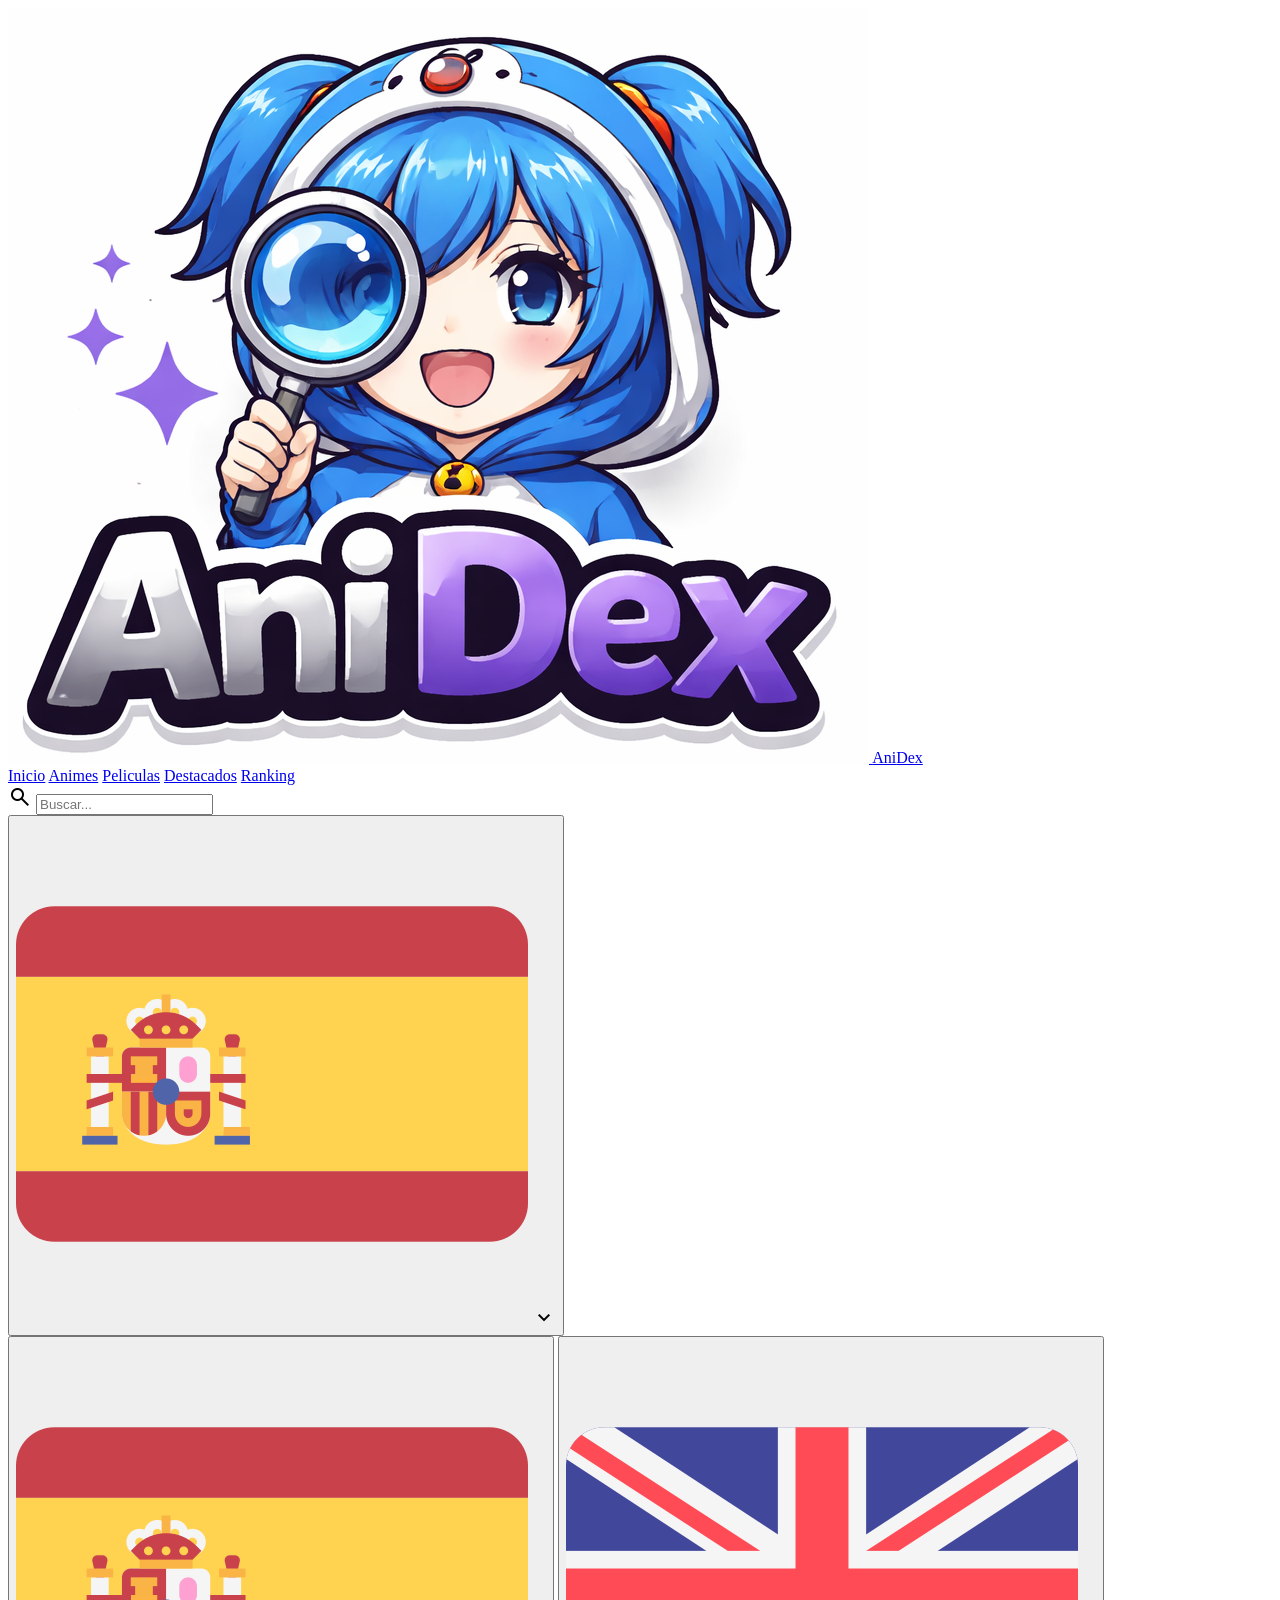
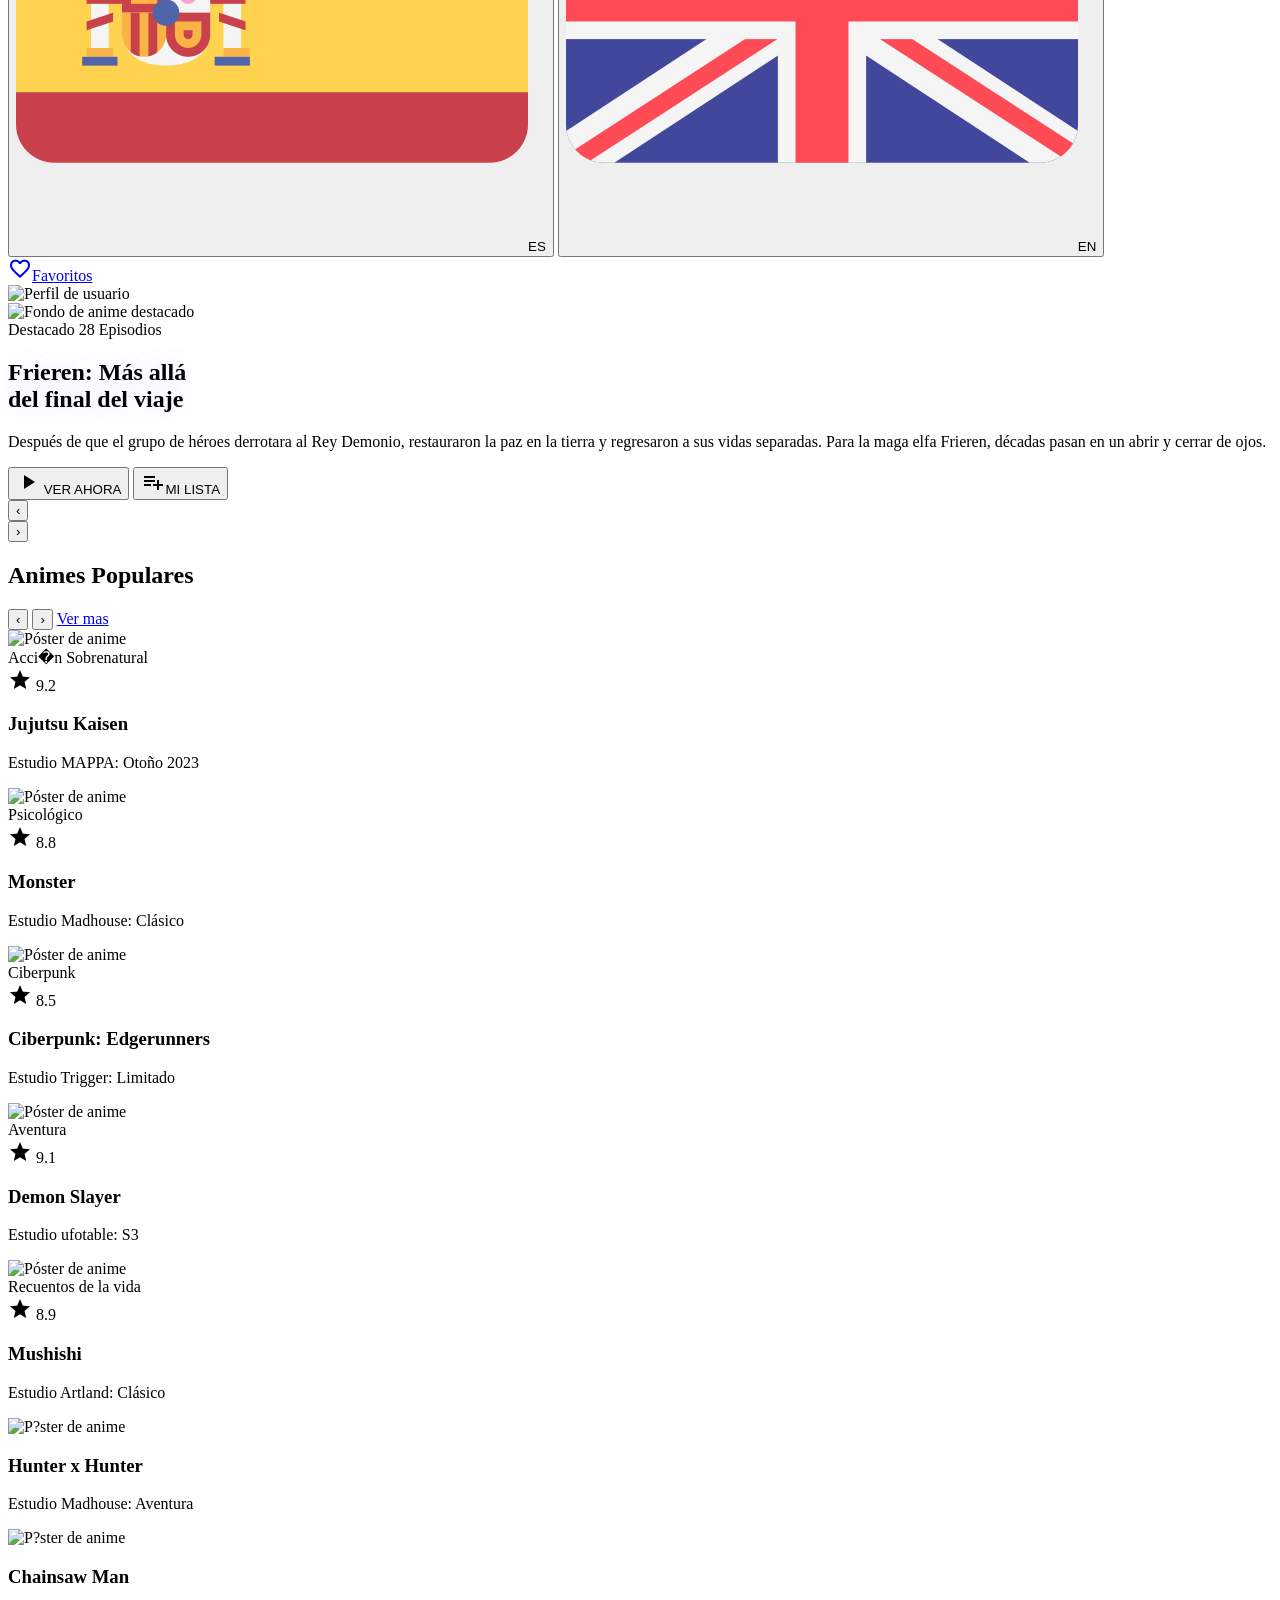
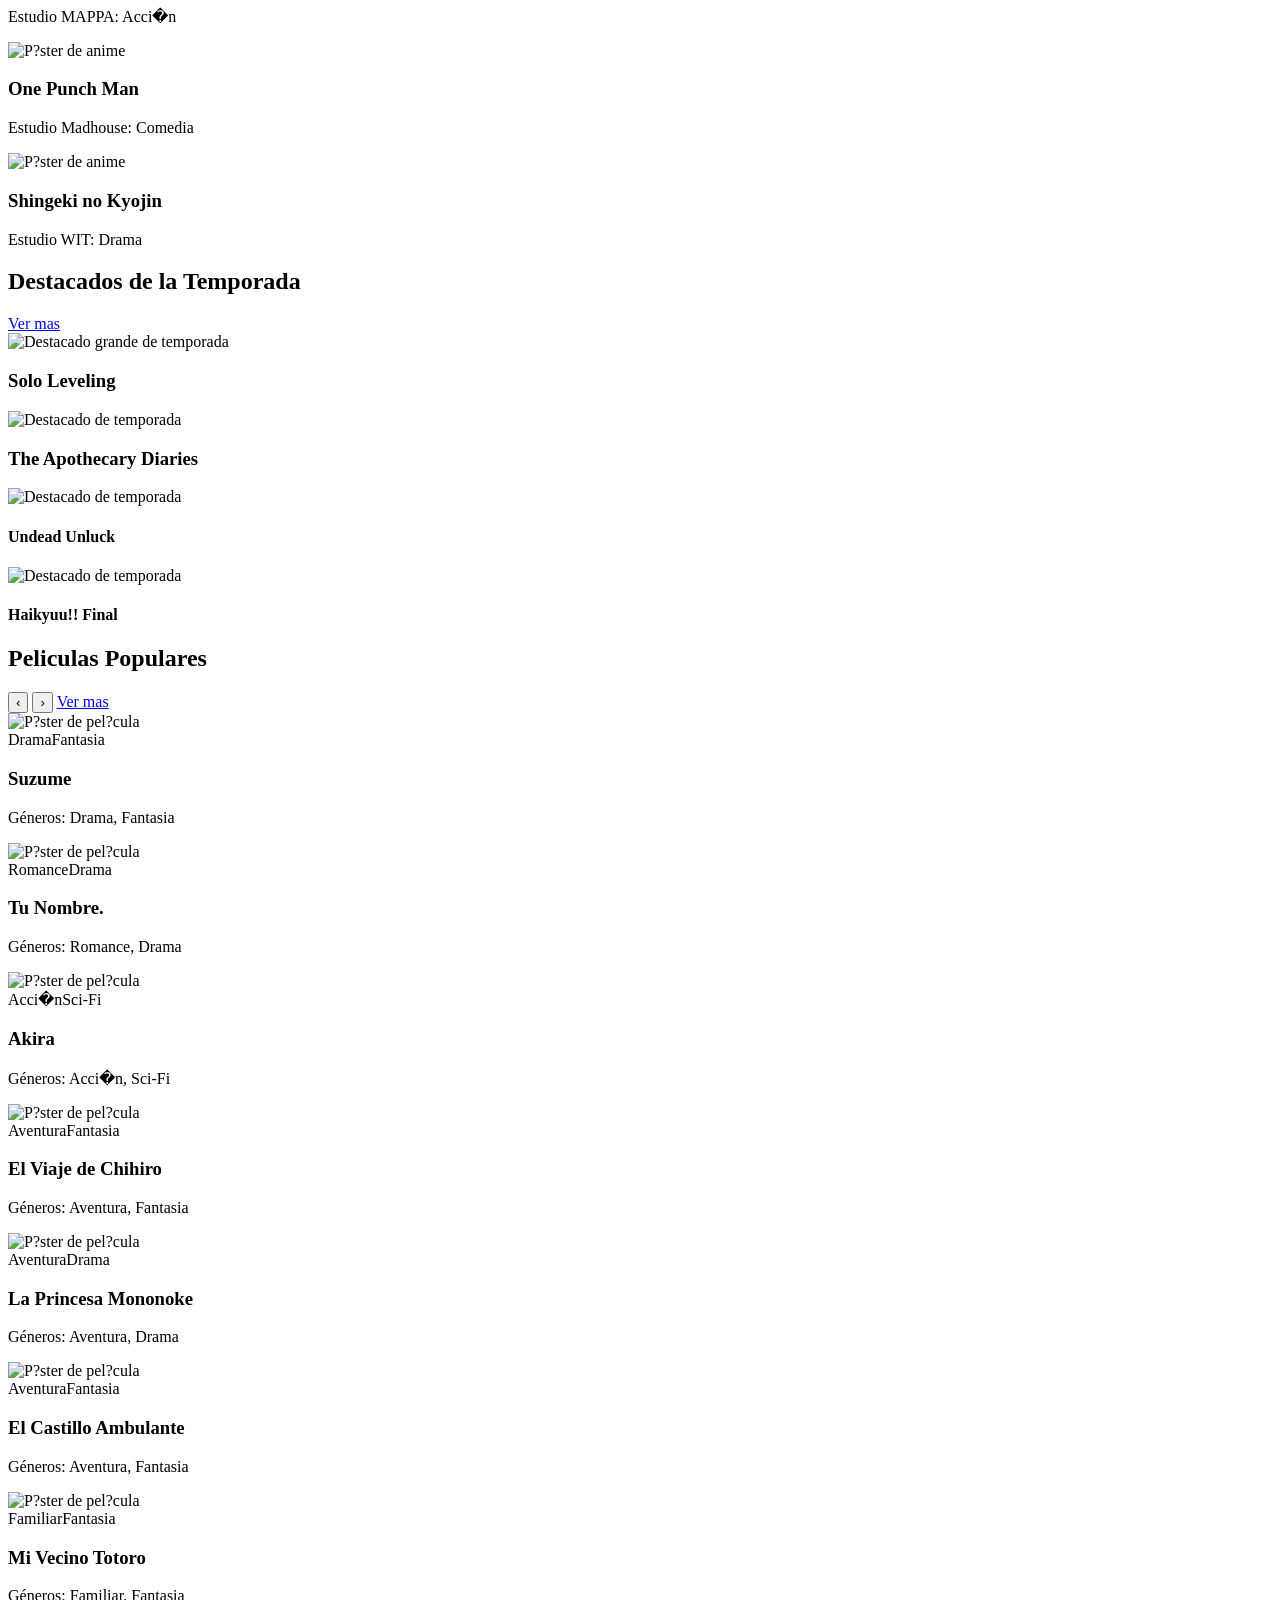
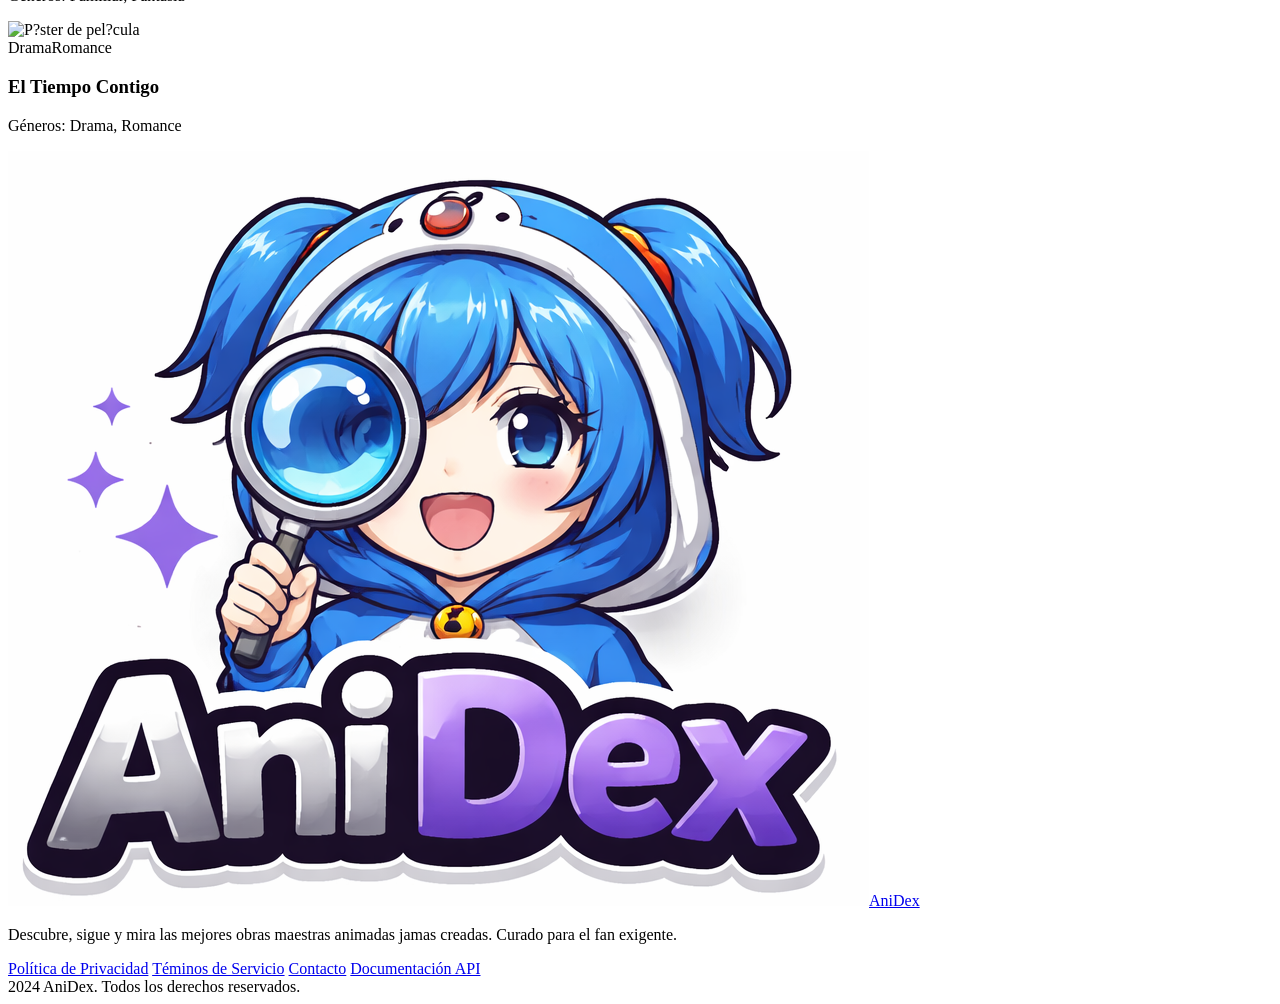
==== CatálogoAnime/index.html @ 368aed71 "Arreglo de palabras y efecto en destacados" ====
<!DOCTYPE html>

<html class="dark" lang="es"><head>
<script data-ui-preload>document.documentElement.classList.add("preload-ui");</script>
<style>
  .preload-ui body { opacity: 0; }
</style>
<meta charset="UTF-8">
<meta content="width=device-width, initial-scale=1.0" name="viewport"/>
<title>AniDex - Inicio</title>
<script src="https://cdn.tailwindcss.com?plugins=forms,container-queries"></script>
<link href="https://fonts.googleapis.com/css2?family=Manrope:wght@400;700;800&amp;family=Inter:wght@400;500;600&amp;display=swap" rel="stylesheet"/>
<link href="https://fonts.googleapis.com/css2?family=Material+Symbols+Outlined:wght,FILL@100..700,0..1&amp;display=swap" rel="stylesheet"/>
<link href="https://fonts.googleapis.com/css2?family=Material+Symbols+Outlined:wght,FILL@100..700,0..1&amp;display=swap" rel="stylesheet"/>
<script id="tailwind-config">
      tailwind.config = {
        darkMode: "class",
        theme: {
          extend: {
            colors: {
              "primary-dim": "#c0adff",
              "primary-fixed-dim": "#dacdff",
              "background": "#0e0e0e",
              "on-background": "#e7e5e4",
              "surface-bright": "#2c2c2c",
              "on-surface-variant": "#acabaa",
              "tertiary-dim": "#cecfef",
              "on-tertiary-container": "#4c4e68",
              "on-secondary-fixed-variant": "#5d5b5f",
              "on-tertiary-fixed-variant": "#565873",
              "inverse-surface": "#fcf8f8",
              "error-container": "#7f2737",
              "on-primary": "#4800bf",
              "on-secondary-fixed": "#403e42",
              "on-error-container": "#ff97a3",
              "surface-container-highest": "#252626",
              "on-surface": "#e7e5e4",
              "outline": "#767575",
              "on-error": "#490013",
              "tertiary-fixed": "#ddddfe",
              "surface-container-lowest": "#000000",
              "surface-tint": "#cdbdff",
              "surface": "#0e0e0e",
              "tertiary-container": "#ddddfe",
              "surface-variant": "#252626",
              "inverse-on-surface": "#565554",
              "inverse-primary": "#6834eb",
              "surface-container-high": "#1f2020",
              "primary-container": "#4f00d0",
              "primary": "#cdbdff",
              "secondary-fixed": "#e6e1e6",
              "on-primary-fixed-variant": "#652fe7",
              "outline-variant": "#484848",
              "on-secondary-container": "#c2bec3",
              "on-tertiary-fixed": "#3a3c55",
              "secondary-dim": "#a09da1",
              "secondary-container": "#3c3b3e",
              "error": "#ec7c8a",
              "on-primary-container": "#d6c9ff",
              "tertiary": "#edecff",
              "surface-container-low": "#131313",
              "surface-container": "#191a1a",
              "secondary-fixed-dim": "#d8d3d8",
              "surface-dim": "#0e0e0e",
              "on-tertiary": "#555671",
              "on-secondary": "#211f23",
              "tertiary-fixed-dim": "#cecfef",
              "error-dim": "#b95463",
              "secondary": "#a09da1",
              "primary-fixed": "#e8deff",
              "on-primary-fixed": "#4700bd"
            },
            fontFamily: {
              "headline": ["Manrope"],
              "body": ["Inter"],
              "label": ["Inter"]
            },
            borderRadius: {"DEFAULT": "1rem", "lg": "2rem", "xl": "3rem", "full": "9999px"},
          },
        },
      }
    </script>
<style>
        .material-symbols-outlined {
            font-variation-settings: 'FILL' 0, 'wght' 400, 'GRAD' 0, 'opsz' 24;
        }
        .no-scrollbar::-webkit-scrollbar {
            display: none;
        }
        .no-scrollbar { -ms-overflow-style: none; scrollbar-width: none; }
        
        .hero-mask {
            mask-image: linear-gradient(to bottom, black 60%, transparent 100%);
        }
        .text-shadow-glow {
            text-shadow: 0 0 20px rgba(205, 189, 255, 0.4);
        }
    </style>
  <link rel="icon" href="img/icon.png" />

<body class="bg-surface text-on-surface font-body selection:bg-primary-container selection:text-on-primary-container">
<!-- TopNavBar -->
<nav class="fixed top-0 w-full z-50 bg-neutral-950/70 backdrop-blur-xl shadow-[0px_20px_40px_rgba(0,0,0,0.4)] transition-all duration-300">
  <div class="flex items-center justify-between px-8 h-20 w-full max-w-screen-2xl mx-auto font-['Manrope'] antialiased">
    <a class="text-2xl font-bold tracking-tighter text-neutral-100 flex items-center gap-2" href="index.html">
      <img src="img/icon.png" alt="AniDex" class="h-7 w-7 rounded-full transition-transform duration-200 active:scale-110" />
      <span class="text-neutral-100">Ani<span class="text-violet-400">Dex</span></span>
    </a>

    <div class="hidden md:flex items-center gap-8" id="main-menu"></div>
    <script>
      const menuItems = [
        { name: "Inicio", href: "index.html" },
        { name: "Animes", href: "series.html" },
        { name: "Peliculas", href: "catalogo.html" },
        { name: "Destacados", href: "destacados.html" },
        { name: "Ranking", href: "ranking.html" }
      ];

      const currentPage = window.location.pathname.split("/").pop();
      const menuEl = document.getElementById("main-menu");

      if (menuEl) {
        menuEl.innerHTML = menuItems.map(item => {
          const isActive = item.href === currentPage;
          const base = "transition-colors";
          const active = "text-violet-400 font-bold border-b-2 border-violet-500 pb-1";
          const inactive = "text-neutral-400 hover:text-neutral-100";
          return `
            <a href="${item.href}" class="${isActive ? active : inactive + ' ' + base}">${item.name}</a>
          `;
        }).join("");
      }
    </script>

    <div class="flex items-center gap-6">
      <div class="hidden lg:flex items-center bg-surface-container-high rounded-full px-4 py-2 w-48 group focus-within:ring-1 focus-within:ring-primary/30 transition-all">
        <span class="material-symbols-outlined text-violet-400 text-sm">search</span>
        <input class="bg-transparent border-none focus:ring-0 text-sm w-full placeholder:text-on-surface-variant/50" placeholder="Buscar..." type="text"/>
      </div>
      <div class="relative">
        <button class="flex items-center gap-2 rounded-full bg-surface-container-high px-3 py-2 text-xs font-semibold text-on-surface-variant hover:text-on-surface transition-colors" type="button" aria-haspopup="menu" aria-expanded="false" data-lang-toggle>
          <img src="img/espana.png" alt="ES" class="w-4 h-4" />
          <span class="material-symbols-outlined text-[16px]">expand_more</span>
        </button>
        <div class="absolute left-0 mt-2 hidden min-w-[145px] -translate-x-[5px] rounded-md bg-zinc-800 p-2 shadow-elevated border border-white/5" role="menu" data-lang-menu>
  <button class="flex w-full items-center gap-2 rounded-md px-3 py-2 text-xs font-semibold text-zinc-200 hover:bg-zinc-700 hover:text-white" type="button" data-lang="es" role="menuitem">
    <img src="img/espana.png" alt="ES" class="w-4 h-4" /><span class="uppercase tracking-widest">ES</span>
  </button>
  <button class="flex w-full items-center gap-2 rounded-md px-3 py-2 text-xs font-semibold text-zinc-200 hover:bg-zinc-700 hover:text-white" type="button" data-lang="en" role="menuitem">
    <img src="img/reino-unido.png" alt="EN" class="w-4 h-4" /><span class="uppercase tracking-widest">EN</span>
  </button>
</div>
      </div>

<div class="flex items-center gap-4">
        <a class="relative group hover:bg-neutral-800/50 rounded-full p-2 transition-all duration-300 scale-95 active:scale-90 flex items-center justify-center" href="user.html"><span class="material-symbols-outlined text-neutral-400 group-hover:text-violet-500 transition-colors">favorite</span><span class="pointer-events-none absolute left-1/2 top-full mt-2 -translate-x-1/2 rounded-full bg-surface-container-high px-3 py-1 text-[10px] font-semibold uppercase tracking-widest text-on-surface opacity-0 transition-opacity duration-200 group-hover:opacity-100">Favoritos</span></a>
        <div class="w-10 h-10 rounded-full overflow-hidden border-2 border-violet-500/30 hover:border-violet-500 transition-colors cursor-pointer" onclick="window.location.href='user.html'">
          <img alt="Perfil de usuario" class="w-full h-full object-cover" data-alt="Primer plano de un avatar minimalista moderno" src="https://upload.wikimedia.org/wikipedia/en/b/bd/Doraemon_character.png"/>
        </div>
      </div>
    </div>
  </div>
</nav>
<main class="relative min-h-screen">
<!-- Hero Section -->
<section class="relative w-full h-[921px] flex items-end overflow-hidden">
<div class="absolute inset-0 z-0">
<img id="hero-image" alt="Fondo de anime destacado" class="w-full h-full object-cover hero-m?sk scale-105" data-alt="Escena cinematográfica de alta calidad con iluminación etérea y tonos púrpura" src="https://lh3.googleusercontent.com/aida-public/[base64]"/>
<div class="absolute inset-0 bg-gradient-to-t from-background via-background/40 to-transparent"></div>
<div class="absolute inset-0 bg-gradient-to-r from-background via-transparent to-transparent"></div>
</div>
<div class="relative z-10 px-8 md:px-16 pb-24 max-w-4xl">
<div class="flex items-center gap-2 mb-4">
<span class="bg-primary/20 text-primary px-3 py-1 rounded-full text-xs font-bold tracking-widest uppercase">Destacado</span>
<span id="hero-meta" class="text-on-surface-variant text-sm font-medium"> 28 Episodios</span>
</div>
<h1 id="hero-title" class="text-6xl md:text-8xl font-extrabold font-headline tracking-tighter mb-6 leading-[0.9] text-shadow-glow">
                    Frieren: Más allá <br/><span class="text-primary-dim">del final del viaje</span>
</h1>
<p id="hero-description" class="text-lg md:text-xl text-on-surface-variant max-w-2xl mb-10 leading-relaxed font-body">
                    Después de que el grupo de héroes derrotara al Rey Demonio, restauraron la paz en la tierra y regresaron a sus vidas separadas. Para la maga elfa Frieren, décadas pasan en un abrir y cerrar de ojos.
                </p>
<div class="flex flex-wrap gap-4">
<button id="hero-watch" class="bg-gradient-to-br from-primary to-primary-container px-8 py-4 rounded-full text-on-primary font-bold tracking-tight hover:scale-105 active:scale-95 transition-all flex items-center gap-2 shadow-lg shadow-primary-container/20"><span class="material-symbols-outlined" style="font-variation-settings: 'FILL' 1;">play_arrow</span> VER AHORA</button>
<button id="hero-my-list" data-add-my-list data-dynamic-title="0" class="bg-surface-container-high/60 backdrop-blur-md px-8 py-4 rounded-full text-on-surface font-bold border border-outline-variant/20 hover:bg-surface-container-high transition-all flex items-center gap-2"><span class="material-symbols-outlined">playlist_add</span><span data-add-label>MI LISTA</span></button>
</div>
<div class="mt-8 flex items-center gap-3">
  <button id="hero-prev" class="rounded-full bg-surface-container-high/70 px-4 py-2 text-xs font-bold hover:bg-surface-container-high transition-colors" type="button">‹</button>
  <div id="hero-dots" class="flex items-center gap-2"></div>
  <button id="hero-next" class="rounded-full bg-surface-container-high/70 px-4 py-2 text-xs font-bold hover:bg-surface-container-high transition-colors" type="button">›</button>
</div>
</div>
</section>
<!-- Category Sections -->
<div class="space-y-20 pb-20 -mt-10 relative z-20">
<!-- Trending Now -->
<section class="pl-8 md:pl-16">
<div class="flex items-end justify-between pr-8 mb-8">
<div>
<h2 class="text-3xl font-bold font-headline tracking-tight">Animes Populares</h2>
<div class="h-1 w-12 bg-primary mt-2 rounded-full"></div>
</div>
<div class="flex items-center gap-4">
<button id="trending-prev" class="rounded-full bg-surface-container-high/70 px-3 py-2 text-lg font-bold text-violet-400 hover:text-violet-300 hover:bg-surface-container-high transition-colors" type="button" aria-label="Anterior">&lsaquo;</button>
<button id="trending-next" class="rounded-full bg-surface-container-high/70 px-3 py-2 text-lg font-bold text-violet-400 hover:text-violet-300 hover:bg-surface-container-high transition-colors" type="button" aria-label="Siguiente">&rsaquo;</button>
<a class="text-on-surface-variant hover:text-primary transition-colors text-sm font-medium flex items-center gap-1" href="series.html">Ver mas</a>
</div>
</div>
<div id="trending-row" class="flex gap-6 overflow-x-auto no-scrollbar pb-8 pr-8 scroll-smooth">
<!-- Anime Card -->
<div class="flex-none w-64 group cursor-pointer" onclick="window.location.href='detail.html'">
<div class="relative aspect-[2/3] rounded-lg overflow-hidden bg-surface-container-high mb-4 transition-all duration-500 ease-[cubic-bezier(0.2,0,0,1)] group-hover:scale-[1.04] shadow-xl group-hover:shadow-primary-container/10">
<img alt="Póster de anime" class="w-full h-full object-cover" data-alt="Arte de personaje anime estilizado con colores vibrantes" src="https://lh3.googleusercontent.com/aida-public/[base64]"/>
<div class="absolute inset-0 bg-primary-container/40 opacity-0 group-hover:opacity-100 transition-opacity duration-300 flex flex-col justify-end p-4">
<div class="flex flex-wrap gap-1 mb-2">
<span class="text-[10px] bg-background/80 px-2 py-0.5 rounded-full">Acci�n</span>
<span class="text-[10px] bg-background/80 px-2 py-0.5 rounded-full">Sobrenatural</span>
</div>
</div>
<div class="absolute top-3 right-3 bg-surface-container-lowest/80 backdrop-blur px-2 py-1 rounded text-xs font-bold text-primary flex items-center gap-1">
<span class="material-symbols-outlined text-[10px]" style="font-variation-settings: 'FILL' 1;">star</span> 9.2
                            </div>
</div>
<h3 class="font-bold text-on-surface group-hover:text-primary transition-colors truncate">Jujutsu Kaisen</h3>
<p class="text-xs text-on-surface-variant">Estudio MAPPA: Otoño 2023</p>
</div>
<div class="flex-none w-64 group cursor-pointer" onclick="window.location.href='detail.html'">
<div class="relative aspect-[2/3] rounded-lg overflow-hidden bg-surface-container-high mb-4 transition-all duration-500 ease-[cubic-bezier(0.2,0,0,1)] group-hover:scale-[1.04] shadow-xl">
<img alt="Póster de anime" class="w-full h-full object-cover" data-alt="Ilustración dinámica de personaje anime con líneas definidas" src="https://lh3.googleusercontent.com/aida-public/[base64]"/>
<div class="absolute inset-0 bg-primary-container/40 opacity-0 group-hover:opacity-100 transition-opacity duration-300 flex flex-col justify-end p-4">
<div class="flex flex-wrap gap-1 mb-2">
<span class="text-[10px] bg-background/80 px-2 py-0.5 rounded-full">Psicológico</span>
</div>
</div>
<div class="absolute top-3 right-3 bg-surface-container-lowest/80 backdrop-blur px-2 py-1 rounded text-xs font-bold text-primary flex items-center gap-1">
<span class="material-symbols-outlined text-[10px]" style="font-variation-settings: 'FILL' 1;">star</span> 8.8
                            </div>
</div>
<h3 class="font-bold text-on-surface group-hover:text-primary transition-colors truncate">Monster</h3>
<p class="text-xs text-on-surface-variant">Estudio Madhouse: Clásico</p>
</div>
<div class="flex-none w-64 group cursor-pointer" onclick="window.location.href='detail.html'">
<div class="relative aspect-[2/3] rounded-lg overflow-hidden bg-surface-container-high mb-4 transition-all duration-500 ease-[cubic-bezier(0.2,0,0,1)] group-hover:scale-[1.04] shadow-xl">
<img alt="Póster de anime" class="w-full h-full object-cover" data-alt="Ciudad anime detallada de noche con luces de neón" src="https://lh3.googleusercontent.com/aida-public/[base64]"/>
<div class="absolute inset-0 bg-primary-container/40 opacity-0 group-hover:opacity-100 transition-opacity duration-300 flex flex-col justify-end p-4">
<div class="flex flex-wrap gap-1 mb-2">
<span class="text-[10px] bg-background/80 px-2 py-0.5 rounded-full">Ciberpunk</span>
</div>
</div>
<div class="absolute top-3 right-3 bg-surface-container-lowest/80 backdrop-blur px-2 py-1 rounded text-xs font-bold text-primary flex items-center gap-1">
<span class="material-symbols-outlined text-[10px]" style="font-variation-settings: 'FILL' 1;">star</span> 8.5
                            </div>
</div>
<h3 class="font-bold text-on-surface group-hover:text-primary transition-colors truncate">Ciberpunk: Edgerunners</h3>
<p class="text-xs text-on-surface-variant">Estudio Trigger: Limitado</p>
</div>
<div class="flex-none w-64 group cursor-pointer" onclick="window.location.href='detail.html'">
<div class="relative aspect-[2/3] rounded-lg overflow-hidden bg-surface-container-high mb-4 transition-all duration-500 ease-[cubic-bezier(0.2,0,0,1)] group-hover:scale-[1.04] shadow-xl">
<img alt="Póster de anime" class="w-full h-full object-cover" data-alt="Silueta de espadachín anime contra una luna roja" src="https://lh3.googleusercontent.com/aida-public/[base64]"/>
<div class="absolute inset-0 bg-primary-container/40 opacity-0 group-hover:opacity-100 transition-opacity duration-300 flex flex-col justify-end p-4">
<div class="flex flex-wrap gap-1 mb-2">
<span class="text-[10px] bg-background/80 px-2 py-0.5 rounded-full">Aventura</span>
</div>
</div>
<div class="absolute top-3 right-3 bg-surface-container-lowest/80 backdrop-blur px-2 py-1 rounded text-xs font-bold text-primary flex items-center gap-1">
<span class="material-symbols-outlined text-[10px]" style="font-variation-settings: 'FILL' 1;">star</span> 9.1
                            </div>
</div>
<h3 class="font-bold text-on-surface group-hover:text-primary transition-colors truncate">Demon Slayer</h3>
<p class="text-xs text-on-surface-variant">Estudio ufotable: S3</p>
</div>
<div class="flex-none w-64 group cursor-pointer" onclick="window.location.href='detail.html'">
<div class="relative aspect-[2/3] rounded-lg overflow-hidden bg-surface-container-high mb-4 transition-all duration-500 ease-[cubic-bezier(0.2,0,0,1)] group-hover:scale-[1.04] shadow-xl">
<img alt="Póster de anime" class="w-full h-full object-cover" data-alt="Paisaje rural anime tranquilo con luz suave" src="https://lh3.googleusercontent.com/aida-public/[base64]"/>
<div class="absolute inset-0 bg-primary-container/40 opacity-0 group-hover:opacity-100 transition-opacity duration-300 flex flex-col justify-end p-4">
<div class="flex flex-wrap gap-1 mb-2">
<span class="text-[10px] bg-background/80 px-2 py-0.5 rounded-full">Recuentos de la vida</span>
</div>
</div>
<div class="absolute top-3 right-3 bg-surface-container-lowest/80 backdrop-blur px-2 py-1 rounded text-xs font-bold text-primary flex items-center gap-1">
<span class="material-symbols-outlined text-[10px]" style="font-variation-settings: 'FILL' 1;">star</span> 8.9
                            </div>
</div>
<h3 class="font-bold text-on-surface group-hover:text-primary transition-colors truncate">Mushishi</h3>
<p class="text-xs text-on-surface-variant">Estudio Artland: Clásico</p>
</div>

<div class="flex-none w-64 group cursor-pointer" onclick="window.location.href='detail.html'">
<div class="relative aspect-[2/3] rounded-lg overflow-hidden bg-surface-container-high mb-4 transition-all duration-500 ease-[cubic-bezier(0.2,0,0,1)] group-hover:scale-[1.04] shadow-xl">
<img alt="P?ster de anime" class="w-full h-full object-cover" src="https://cdn.myanimelist.net/images/anime/1171/109222l.jpg"/>
</div>
<h3 class="font-bold text-on-surface group-hover:text-primary transition-colors truncate">Hunter x Hunter</h3>
<p class="text-xs text-on-surface-variant">Estudio Madhouse: Aventura</p>
</div>
<div class="flex-none w-64 group cursor-pointer" onclick="window.location.href='detail.html'">
<div class="relative aspect-[2/3] rounded-lg overflow-hidden bg-surface-container-high mb-4 transition-all duration-500 ease-[cubic-bezier(0.2,0,0,1)] group-hover:scale-[1.04] shadow-xl">
<img alt="P?ster de anime" class="w-full h-full object-cover" src="https://cdn.myanimelist.net/images/anime/1935/127974l.jpg"/>
</div>
<h3 class="font-bold text-on-surface group-hover:text-primary transition-colors truncate">Chainsaw Man</h3>
<p class="text-xs text-on-surface-variant">Estudio MAPPA: Acci�n</p>
</div>
<div class="flex-none w-64 group cursor-pointer" onclick="window.location.href='detail.html'">
<div class="relative aspect-[2/3] rounded-lg overflow-hidden bg-surface-container-high mb-4 transition-all duration-500 ease-[cubic-bezier(0.2,0,0,1)] group-hover:scale-[1.04] shadow-xl">
<img alt="P?ster de anime" class="w-full h-full object-cover" src="https://cdn.myanimelist.net/images/anime/1208/94745l.jpg"/>
</div>
<h3 class="font-bold text-on-surface group-hover:text-primary transition-colors truncate">One Punch Man</h3>
<p class="text-xs text-on-surface-variant">Estudio Madhouse: Comedia</p>
</div>
<div class="flex-none w-64 group cursor-pointer" onclick="window.location.href='detail.html'">
<div class="relative aspect-[2/3] rounded-lg overflow-hidden bg-surface-container-high mb-4 transition-all duration-500 ease-[cubic-bezier(0.2,0,0,1)] group-hover:scale-[1.04] shadow-xl">
<img alt="P?ster de anime" class="w-full h-full object-cover" src="https://cdn.myanimelist.net/images/anime/10/47347l.jpg"/>
</div>
<h3 class="font-bold text-on-surface group-hover:text-primary transition-colors truncate">Shingeki no Kyojin</h3>
<p class="text-xs text-on-surface-variant">Estudio WIT: Drama</p>
</div>
</div>
</section>
<!-- Seasonal Spotlight (Asymmetric Bento Grid) -->
<section class="px-8 md:px-16">
<div class="mb-8 flex items-end justify-between">
<div>
<h2 class="text-3xl font-bold font-headline tracking-tight">Destacados de la Temporada</h2>
<div class="h-1 w-12 bg-primary mt-2 rounded-full"></div>
</div>
<a class="text-on-surface-variant hover:text-primary transition-colors text-sm font-medium flex items-center gap-1" href="destacados.html">Ver mas</a>
</div>
<div class="grid grid-cols-1 md:grid-cols-4 grid-rows-2 gap-6 h-[600px]">
<div class="md:col-span-2 md:row-span-2 relative rounded-lg overflow-hidden group cursor-pointer bg-surface-container-low border border-outline-variant/10" onclick="window.location.href='detail.html'">
<img alt="Destacado grande de temporada" class="w-full h-full object-cover transition-transform duration-700 group-hover:scale-110" data-alt="Escena dramática de batalla anime con efectos de energía brillante" src="https://lh3.googleusercontent.com/aida-public/[base64]"/>
<div class="absolute inset-0 bg-gradient-to-t from-background via-transparent to-transparent opacity-90"></div>
<div class="absolute inset-0 bg-primary-container/0 group-hover:bg-primary-container/20 transition-colors"></div>
<div class="absolute bottom-0 left-0 p-8">
<h3 class="text-4xl font-extrabold font-headline mb-4">Solo Leveling</h3>
</div>
</div>
<div class="md:col-span-2 relative rounded-lg overflow-hidden group cursor-pointer bg-surface-container-low border border-outline-variant/10" onclick="window.location.href='detail.html'">
<img alt="Destacado de temporada" class="w-full h-full object-cover transition-transform duration-700 group-hover:scale-110" data-alt="Primer plano del rostro expresivo de un personaje anime" src="https://lh3.googleusercontent.com/aida-public/[base64]"/>
<div class="absolute inset-0 bg-black/40 group-hover:bg-primary-container/20 transition-colors"></div>
<div class="absolute inset-0 flex items-center justify-center">
<h3 class="text-2xl font-bold text-center px-4">The Apothecary Diaries</h3>
</div>
</div>
<div class="relative rounded-lg overflow-hidden group cursor-pointer bg-surface-container-low border border-outline-variant/10" onclick="window.location.href='detail.html'">
<img alt="Destacado de temporada" class="w-full h-full object-cover transition-transform duration-700 group-hover:scale-110" data-alt="Bosque anime sereno con plantas místicas luminosas" src="https://lh3.googleusercontent.com/aida-public/[base64]"/>
<div class="absolute inset-0 bg-black/40 group-hover:bg-primary-container/20 transition-colors flex flex-col justify-end p-4">
<h4 class="font-bold text-sm">Undead Unluck</h4>
</div>
</div>
<div class="relative rounded-lg overflow-hidden group cursor-pointer bg-surface-container-low border border-outline-variant/10" onclick="window.location.href='detail.html'">
<img alt="Destacado de temporada" class="w-full h-full object-cover transition-transform duration-700 group-hover:scale-110" data-alt="Escena de acción deportiva anime a ritmo frenético" src="https://lh3.googleusercontent.com/aida-public/[base64]?oBQUw-a_ATVuBrXKq"/>
<div class="absolute inset-0 bg-black/40 group-hover:bg-primary-container/20 transition-colors flex flex-col justify-end p-4">
<h4 class="font-bold text-sm">Haikyuu!! Final</h4>
</div>
</div>
</div>
</section>
<!-- Popular Movies -->
<section class="pl-8 md:pl-16">
<div class="flex items-end justify-between pr-8 mb-8">
<div>
<h2 class="text-3xl font-bold font-headline tracking-tight">Peliculas Populares</h2>
<div class="h-1 w-12 bg-primary mt-2 rounded-full"></div>
</div>
<div class="flex items-center gap-4">
<button id="movies-prev" class="rounded-full bg-surface-container-high/70 px-3 py-2 text-lg font-bold text-violet-400 hover:text-violet-300 hover:bg-surface-container-high transition-colors" type="button" aria-label="Anterior">&lsaquo;</button>
<button id="movies-next" class="rounded-full bg-surface-container-high/70 px-3 py-2 text-lg font-bold text-violet-400 hover:text-violet-300 hover:bg-surface-container-high transition-colors" type="button" aria-label="Siguiente">&rsaquo;</button>
<a class="text-on-surface-variant hover:text-primary transition-colors text-sm font-medium flex items-center gap-1" href="catalogo.html">Ver mas</a>
</div>
</div>
<div id="movies-row" class="flex gap-6 overflow-x-auto no-scrollbar pb-8 pr-8 scroll-smooth">
<div class="flex-none w-64 group cursor-pointer" onclick="window.location.href='detail.html'">
<div class="relative aspect-[2/3] rounded-lg overflow-hidden bg-surface-container-high mb-4 transition-all duration-500 ease-[cubic-bezier(0.2,0,0,1)] group-hover:scale-[1.04] shadow-xl">
<img alt="P?ster de pel?cula" class="w-full h-full object-cover" src="https://cdn.myanimelist.net/images/anime/1598/118702l.jpg"/>
<div class="absolute inset-0 bg-primary-container/40 opacity-0 group-hover:opacity-100 transition-opacity duration-300 flex flex-col justify-end p-4">
<div class="flex flex-wrap gap-1 mb-2"><span class="text-[10px] bg-background/80 px-2 py-0.5 rounded-full">Drama</span><span class="text-[10px] bg-background/80 px-2 py-0.5 rounded-full">Fantasia</span></div>
</div>
</div>
<h3 class="font-bold text-on-surface group-hover:text-primary transition-colors truncate">Suzume</h3>
<p class="text-xs text-on-surface-variant">Géneros: Drama, Fantasia</p>
</div>
<div class="flex-none w-64 group cursor-pointer" onclick="window.location.href='detail.html'">
<div class="relative aspect-[2/3] rounded-lg overflow-hidden bg-surface-container-high mb-4 transition-all duration-500 ease-[cubic-bezier(0.2,0,0,1)] group-hover:scale-[1.04] shadow-xl">
<img alt="P?ster de pel?cula" class="w-full h-full object-cover" src="https://cdn.myanimelist.net/images/anime/5/87048l.jpg"/>
<div class="absolute inset-0 bg-primary-container/40 opacity-0 group-hover:opacity-100 transition-opacity duration-300 flex flex-col justify-end p-4">
<div class="flex flex-wrap gap-1 mb-2"><span class="text-[10px] bg-background/80 px-2 py-0.5 rounded-full">Romance</span><span class="text-[10px] bg-background/80 px-2 py-0.5 rounded-full">Drama</span></div>
</div>
</div>
<h3 class="font-bold text-on-surface group-hover:text-primary transition-colors truncate">Tu Nombre.</h3>
<p class="text-xs text-on-surface-variant">Géneros: Romance, Drama</p>
</div>
<div class="flex-none w-64 group cursor-pointer" onclick="window.location.href='detail.html'">
<div class="relative aspect-[2/3] rounded-lg overflow-hidden bg-surface-container-high mb-4 transition-all duration-500 ease-[cubic-bezier(0.2,0,0,1)] group-hover:scale-[1.04] shadow-xl">
<img alt="P?ster de pel?cula" class="w-full h-full object-cover" src="https://cdn.myanimelist.net/images/anime/6/79597l.jpg"/>
<div class="absolute inset-0 bg-primary-container/40 opacity-0 group-hover:opacity-100 transition-opacity duration-300 flex flex-col justify-end p-4">
<div class="flex flex-wrap gap-1 mb-2"><span class="text-[10px] bg-background/80 px-2 py-0.5 rounded-full">Acci�n</span><span class="text-[10px] bg-background/80 px-2 py-0.5 rounded-full">Sci-Fi</span></div>
</div>
</div>
<h3 class="font-bold text-on-surface group-hover:text-primary transition-colors truncate">Akira</h3>
<p class="text-xs text-on-surface-variant">Géneros: Acci�n, Sci-Fi</p>
</div>
<div class="flex-none w-64 group cursor-pointer" onclick="window.location.href='detail.html'">
<div class="relative aspect-[2/3] rounded-lg overflow-hidden bg-surface-container-high mb-4 transition-all duration-500 ease-[cubic-bezier(0.2,0,0,1)] group-hover:scale-[1.04] shadow-xl">
<img alt="P?ster de pel?cula" class="w-full h-full object-cover" src="https://cdn.myanimelist.net/images/anime/5/75810l.jpg"/>
<div class="absolute inset-0 bg-primary-container/40 opacity-0 group-hover:opacity-100 transition-opacity duration-300 flex flex-col justify-end p-4">
<div class="flex flex-wrap gap-1 mb-2"><span class="text-[10px] bg-background/80 px-2 py-0.5 rounded-full">Aventura</span><span class="text-[10px] bg-background/80 px-2 py-0.5 rounded-full">Fantasia</span></div>
</div>
</div>
<h3 class="font-bold text-on-surface group-hover:text-primary transition-colors truncate">El Viaje de Chihiro</h3>
<p class="text-xs text-on-surface-variant">Géneros: Aventura, Fantasia</p>
</div>
<div class="flex-none w-64 group cursor-pointer" onclick="window.location.href='detail.html'">
<div class="relative aspect-[2/3] rounded-lg overflow-hidden bg-surface-container-high mb-4 transition-all duration-500 ease-[cubic-bezier(0.2,0,0,1)] group-hover:scale-[1.04] shadow-xl">
<img alt="P?ster de pel?cula" class="w-full h-full object-cover" src="https://cdn.myanimelist.net/images/anime/7/75919l.jpg"/>
<div class="absolute inset-0 bg-primary-container/40 opacity-0 group-hover:opacity-100 transition-opacity duration-300 flex flex-col justify-end p-4">
<div class="flex flex-wrap gap-1 mb-2"><span class="text-[10px] bg-background/80 px-2 py-0.5 rounded-full">Aventura</span><span class="text-[10px] bg-background/80 px-2 py-0.5 rounded-full">Drama</span></div>
</div>
</div>
<h3 class="font-bold text-on-surface group-hover:text-primary transition-colors truncate">La Princesa Mononoke</h3>
<p class="text-xs text-on-surface-variant">Géneros: Aventura, Drama</p>
</div>
<div class="flex-none w-64 group cursor-pointer" onclick="window.location.href='detail.html'">
<div class="relative aspect-[2/3] rounded-lg overflow-hidden bg-surface-container-high mb-4 transition-all duration-500 ease-[cubic-bezier(0.2,0,0,1)] group-hover:scale-[1.04] shadow-xl">
<img alt="P?ster de pel?cula" class="w-full h-full object-cover" src="https://cdn.myanimelist.net/images/anime/1775/111742l.jpg"/>
<div class="absolute inset-0 bg-primary-container/40 opacity-0 group-hover:opacity-100 transition-opacity duration-300 flex flex-col justify-end p-4">
<div class="flex flex-wrap gap-1 mb-2"><span class="text-[10px] bg-background/80 px-2 py-0.5 rounded-full">Aventura</span><span class="text-[10px] bg-background/80 px-2 py-0.5 rounded-full">Fantasia</span></div>
</div>
</div>
<h3 class="font-bold text-on-surface group-hover:text-primary transition-colors truncate">El Castillo Ambulante</h3>
<p class="text-xs text-on-surface-variant">Géneros: Aventura, Fantasia</p>
</div>
<div class="flex-none w-64 group cursor-pointer" onclick="window.location.href='detail.html'">
<div class="relative aspect-[2/3] rounded-lg overflow-hidden bg-surface-container-high mb-4 transition-all duration-500 ease-[cubic-bezier(0.2,0,0,1)] group-hover:scale-[1.04] shadow-xl">
<img alt="P?ster de pel?cula" class="w-full h-full object-cover" src="https://cdn.myanimelist.net/images/anime/10/75815l.jpg"/>
<div class="absolute inset-0 bg-primary-container/40 opacity-0 group-hover:opacity-100 transition-opacity duration-300 flex flex-col justify-end p-4">
<div class="flex flex-wrap gap-1 mb-2"><span class="text-[10px] bg-background/80 px-2 py-0.5 rounded-full">Familiar</span><span class="text-[10px] bg-background/80 px-2 py-0.5 rounded-full">Fantasia</span></div>
</div>
</div>
<h3 class="font-bold text-on-surface group-hover:text-primary transition-colors truncate">Mi Vecino Totoro</h3>
<p class="text-xs text-on-surface-variant">Géneros: Familiar, Fantasia</p>
</div>
<div class="flex-none w-64 group cursor-pointer" onclick="window.location.href='detail.html'">
<div class="relative aspect-[2/3] rounded-lg overflow-hidden bg-surface-container-high mb-4 transition-all duration-500 ease-[cubic-bezier(0.2,0,0,1)] group-hover:scale-[1.04] shadow-xl">
<img alt="P?ster de pel?cula" class="w-full h-full object-cover" src="https://cdn.myanimelist.net/images/anime/1889/141004l.jpg"/>
<div class="absolute inset-0 bg-primary-container/40 opacity-0 group-hover:opacity-100 transition-opacity duration-300 flex flex-col justify-end p-4">
<div class="flex flex-wrap gap-1 mb-2"><span class="text-[10px] bg-background/80 px-2 py-0.5 rounded-full">Drama</span><span class="text-[10px] bg-background/80 px-2 py-0.5 rounded-full">Romance</span></div>
</div>
</div>
<h3 class="font-bold text-on-surface group-hover:text-primary transition-colors truncate">El Tiempo Contigo</h3>
<p class="text-xs text-on-surface-variant">Géneros: Drama, Romance</p>
</div>
</div>
</section>
</div>
</main>
<!-- Footer -->
<footer class="w-full rounded-t-[2rem] mt-20 bg-neutral-900 font-['Inter'] text-sm tracking-wide">
<div class="flex flex-col md:flex-row justify-between items-center py-12 px-10 max-w-7xl mx-auto">
<div class="flex flex-col gap-4 mb-8 md:mb-0">
<a class="text-lg font-bold text-neutral-100 flex items-center gap-2" href="index.html"><img src="img/icon.png" alt="AniDex" class="h-6 w-6 rounded-full transition-transform duration-200 active:scale-110" /><span class="text-neutral-100">Ani<span class="text-violet-400">Dex</span></span></a>
<p class="text-neutral-500 max-w-xs leading-relaxed">Descubre, sigue y mira las mejores obras maestras animadas jamas creadas. Curado para el fan exigente.</p>
</div>
<div class="flex flex-wrap justify-center gap-x-12 gap-y-4">
<a class="text-neutral-500 hover:text-violet-400 transition-colors opacity-80 hover:opacity-100" href="#">Política de Privacidad</a>
<a class="text-neutral-500 hover:text-violet-400 transition-colors opacity-80 hover:opacity-100" href="#">Téminos de Servicio</a>
<a class="text-neutral-500 hover:text-violet-400 transition-colors opacity-80 hover:opacity-100" href="#">Contacto</a>
<a class="text-neutral-500 hover:text-violet-400 transition-colors opacity-80 hover:opacity-100" href="#">Documentación API</a>
</div>
<div class="mt-8 md:mt-0 text-neutral-500"> 2024 AniDex. Todos los derechos reservados.</div>
</div>
</footer>
<script src="i18n.js"></script>
<script src="title-images.js"></script>
<script src="search.js"></script>
<script src="favorites.js"></script>
<script src="detail-links.js"></script>
<script>
  document.addEventListener("DOMContentLoaded", () => {
    const heroImage = document.getElementById("hero-image");
    const heroTitle = document.getElementById("hero-title");
    const heroMeta = document.getElementById("hero-meta");
    const heroDescription = document.getElementById("hero-description");
    const dots = document.getElementById("hero-dots");
    const prevBtn = document.getElementById("hero-prev");
    const nextBtn = document.getElementById("hero-next");
    const heroWatchBtn = document.getElementById("hero-watch");
    const heroMyListBtn = document.getElementById("hero-my-list");
    let heroItems = [];
    let heroIndex = 0;
    let heroTimer = null;
    const summaryCache = new Map();
    const localHeroOverrides = [
      { match: "attack on titan", src: ["img/snk.jpg"] },
      { match: "shingeki no kyojin", src: ["img/snk.jpg"] },
      { match: "snk", src: ["img/snk.jpg"] },
      { match: "death note", src: ["img/death_note.webp", "img/death-note.jpg", "img/deathnote.jpg", "img/death_note.jpg"] },
      { match: "fullmetal alchemist", src: ["img/fullmetal.webp"] },
      { match: "fullmetal alchemist: brotherhood", src: ["img/fullmetal.webp"] },
      { match: "one punch man", src: ["img/OPM.webp"] },
      { match: "demon slayer", src: ["img/knY.webp"] },
      { match: "kimetsu no yaiba", src: ["img/knY.webp"] },
      { match: "sword art online", src: ["img/SaO.webp"] }
    ];

    const pickHeroImage = async (item, fallback) => {
      const title = `${item?.title || ""} ${item?.title_english || ""}`.toLowerCase();
      const override = localHeroOverrides.find((x) => title.includes(x.match));
      if (!override) return fallback;
      const candidates = Array.isArray(override.src) ? override.src : [override.src];
      for (const candidate of candidates) {
        const chosen = await new Promise((resolve) => {
          const test = new Image();
          test.onload = () => resolve(candidate);
          test.onerror = () => resolve(null);
          test.src = candidate;
        });
        if (chosen) return chosen;
      }
      return fallback;
    };

    const shortSpanishSummary = async (text) => {
      const raw = (text || "").trim();
      if (!raw) return "Sinopsis no disponible.";
      if (summaryCache.has(raw)) return summaryCache.get(raw);
      const cleanSentences = (value) => {
        const normalized = (value || "").replace(/\s+/g, " ").trim();
        if (!normalized) return "Sinopsis no disponible.";
        const parts = normalized.match(/[^.!?]+[.!?]/g) || [normalized];
        const merged = parts.slice(0, 2).join(" ").trim();
        return merged.endsWith(".") || merged.endsWith("!") || merged.endsWith("?")
          ? merged
          : `${merged}.`;
      };
      try {
        const res = await fetch(
          "https://translate.googleapis.com/translate_a/single?client=gtx&sl=auto&tl=es&dt=t&q=" +
            encodeURIComponent(raw)
        );
        const data = await res.json();
        const translated = (data?.[0] || []).map((r) => r?.[0] || "").join("").trim();
        const short = cleanSentences(translated);
        summaryCache.set(raw, short || "Sinopsis no disponible.");
        return summaryCache.get(raw);
      } catch {
        const short = cleanSentences(raw);
        summaryCache.set(raw, short || "Sinopsis no disponible.");
        return summaryCache.get(raw);
      }
    };

    const setHero = async (idx) => {
      if (!heroItems.length) return;
      heroIndex = (idx + heroItems.length) % heroItems.length;
      const item = heroItems[heroIndex];
      const bg =
        item?.trailer?.images?.maximum_image_url ||
        item?.trailer?.images?.large_image_url ||
        item?.images?.webp?.large_image_url ||
        item?.images?.jpg?.large_image_url ||
        item?.images?.jpg?.image_url ||
        "";
      if (bg) heroImage.src = await pickHeroImage(item, bg);
      heroTitle.textContent = item?.title || "Anime";
      heroMeta.textContent = `${item?.episodes || "?"} Episodios`;
      heroDescription.textContent = "Cargando sinopsis...";
      heroDescription.textContent = await shortSpanishSummary(item?.synopsis || "");
      if (heroWatchBtn) {
        heroWatchBtn.onclick = () => {
          const q = encodeURIComponent(item?.title || "anime");
          window.location.href = `detail.html?q=${q}`;
        };
      }
      if (heroMyListBtn) {
        heroMyListBtn.dataset.itemTitle = item?.title || "";
        heroMyListBtn.dataset.itemImage = bg || "";
        heroMyListBtn.dataset.itemType = "Anime";
        if (window.AniDexFavorites) window.AniDexFavorites.refresh();
      }
      Array.from(dots.children).forEach((dot, i) => {
        dot.className =
          i === heroIndex
            ? "h-2.5 w-6 rounded-full bg-primary"
            : "h-2.5 w-2.5 rounded-full bg-on-surface-variant/50";
      });
    };

    const startHero = async () => {
      try {
        const res = await fetch(
          "https://api.jikan.moe/v4/top/anime?filter=bypopularity&type=tv&limit=6"
        );
        const json = await res.json();
        heroItems = (json?.data || []).slice(0, 6);
        dots.innerHTML = "";
        heroItems.forEach((_, i) => {
          const dot = document.createElement("button");
          dot.type = "button";
          dot.className = "h-2.5 w-2.5 rounded-full bg-on-surface-variant/50";
          dot.addEventListener("click", () => setHero(i));
          dots.appendChild(dot);
        });
        await setHero(0);
        heroTimer = setInterval(() => {
          setHero(heroIndex + 1);
        }, 12000);
      } catch {
        // fallback: keep static Frieren block
      }
    };

    if (prevBtn) prevBtn.addEventListener("click", () => setHero(heroIndex - 1));
    if (nextBtn) nextBtn.addEventListener("click", () => setHero(heroIndex + 1));
    startHero();


    const bindHorizontalArrows = (rowId, prevId, nextId) => {
      const row = document.getElementById(rowId);
      const prev = document.getElementById(prevId);
      const next = document.getElementById(nextId);
      if (!row || !prev || !next) return;
      const step = () => Math.max(280, Math.floor(row.clientWidth * 0.85));
      prev.addEventListener("click", () => row.scrollBy({ left: -step(), behavior: "smooth" }));
      next.addEventListener("click", () => row.scrollBy({ left: step(), behavior: "smooth" }));
    };

    bindHorizontalArrows("trending-row", "trending-prev", "trending-next");
    bindHorizontalArrows("movies-row", "movies-prev", "movies-next");

    if (window.AniDexI18n) window.AniDexI18n.init();
    if (window.AniDexTitleImages) window.AniDexTitleImages.init();
    if (window.AniDexSearch) window.AniDexSearch.init();
    if (window.AniDexDetailLinks) window.AniDexDetailLinks.init();
    if (window.AniDexFavorites) window.AniDexFavorites.init();
    if (window.AniDexDetailLinks) window.AniDexDetailLinks.init();
  });
</script>
<script data-ui-unlock>document.documentElement.classList.remove("preload-ui");</script>
</body></html>
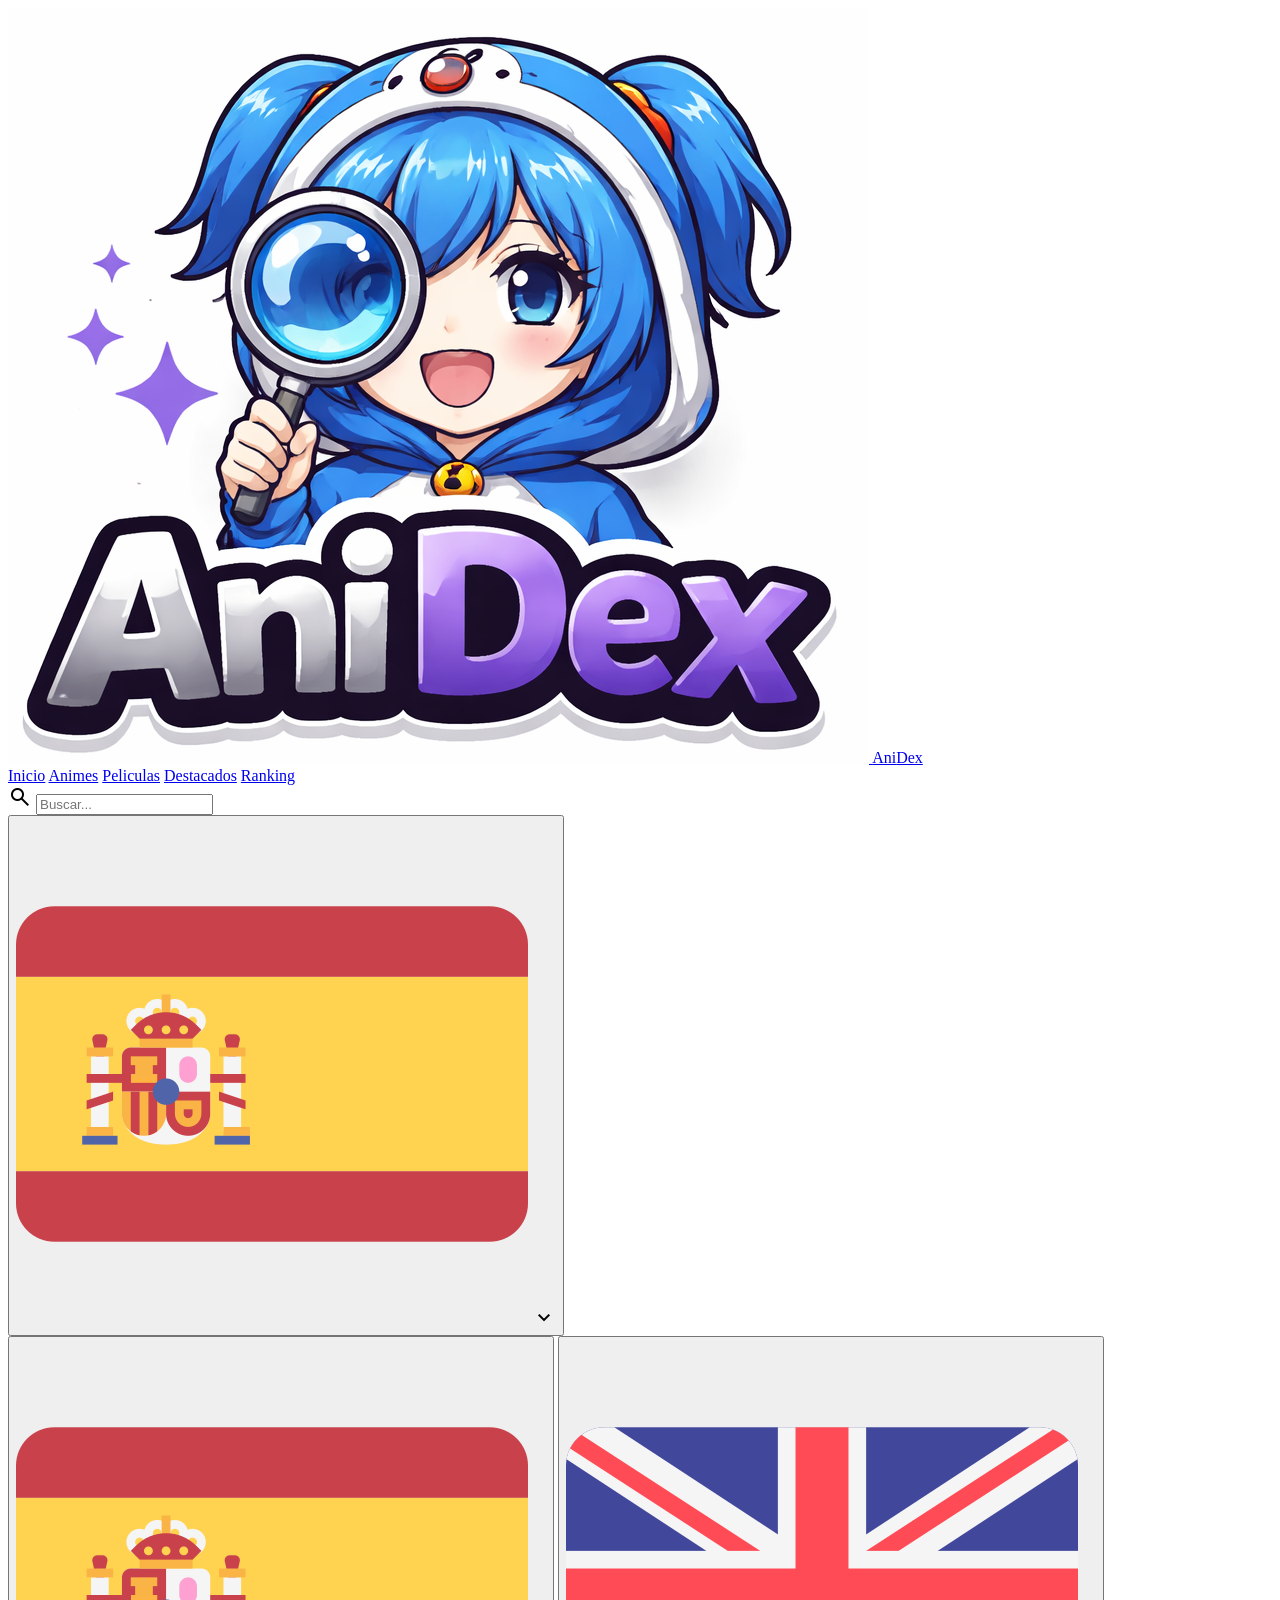
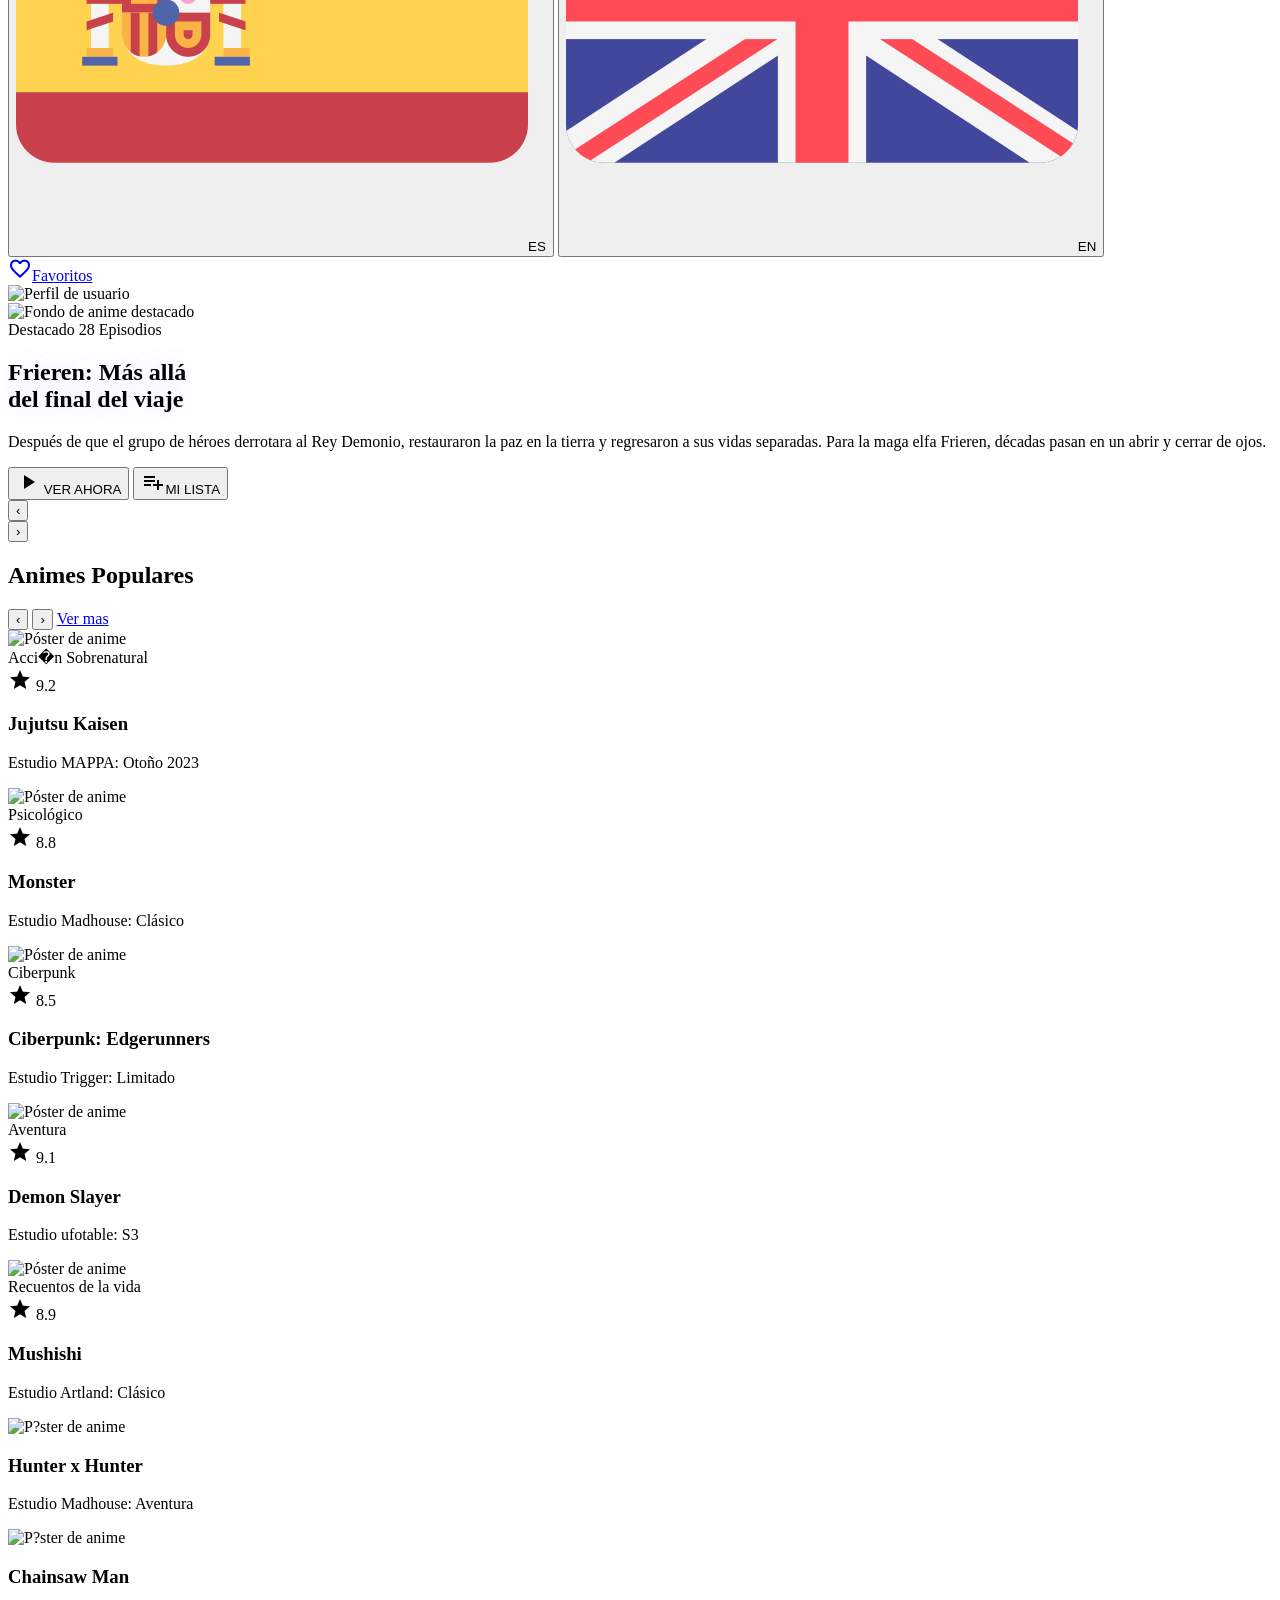
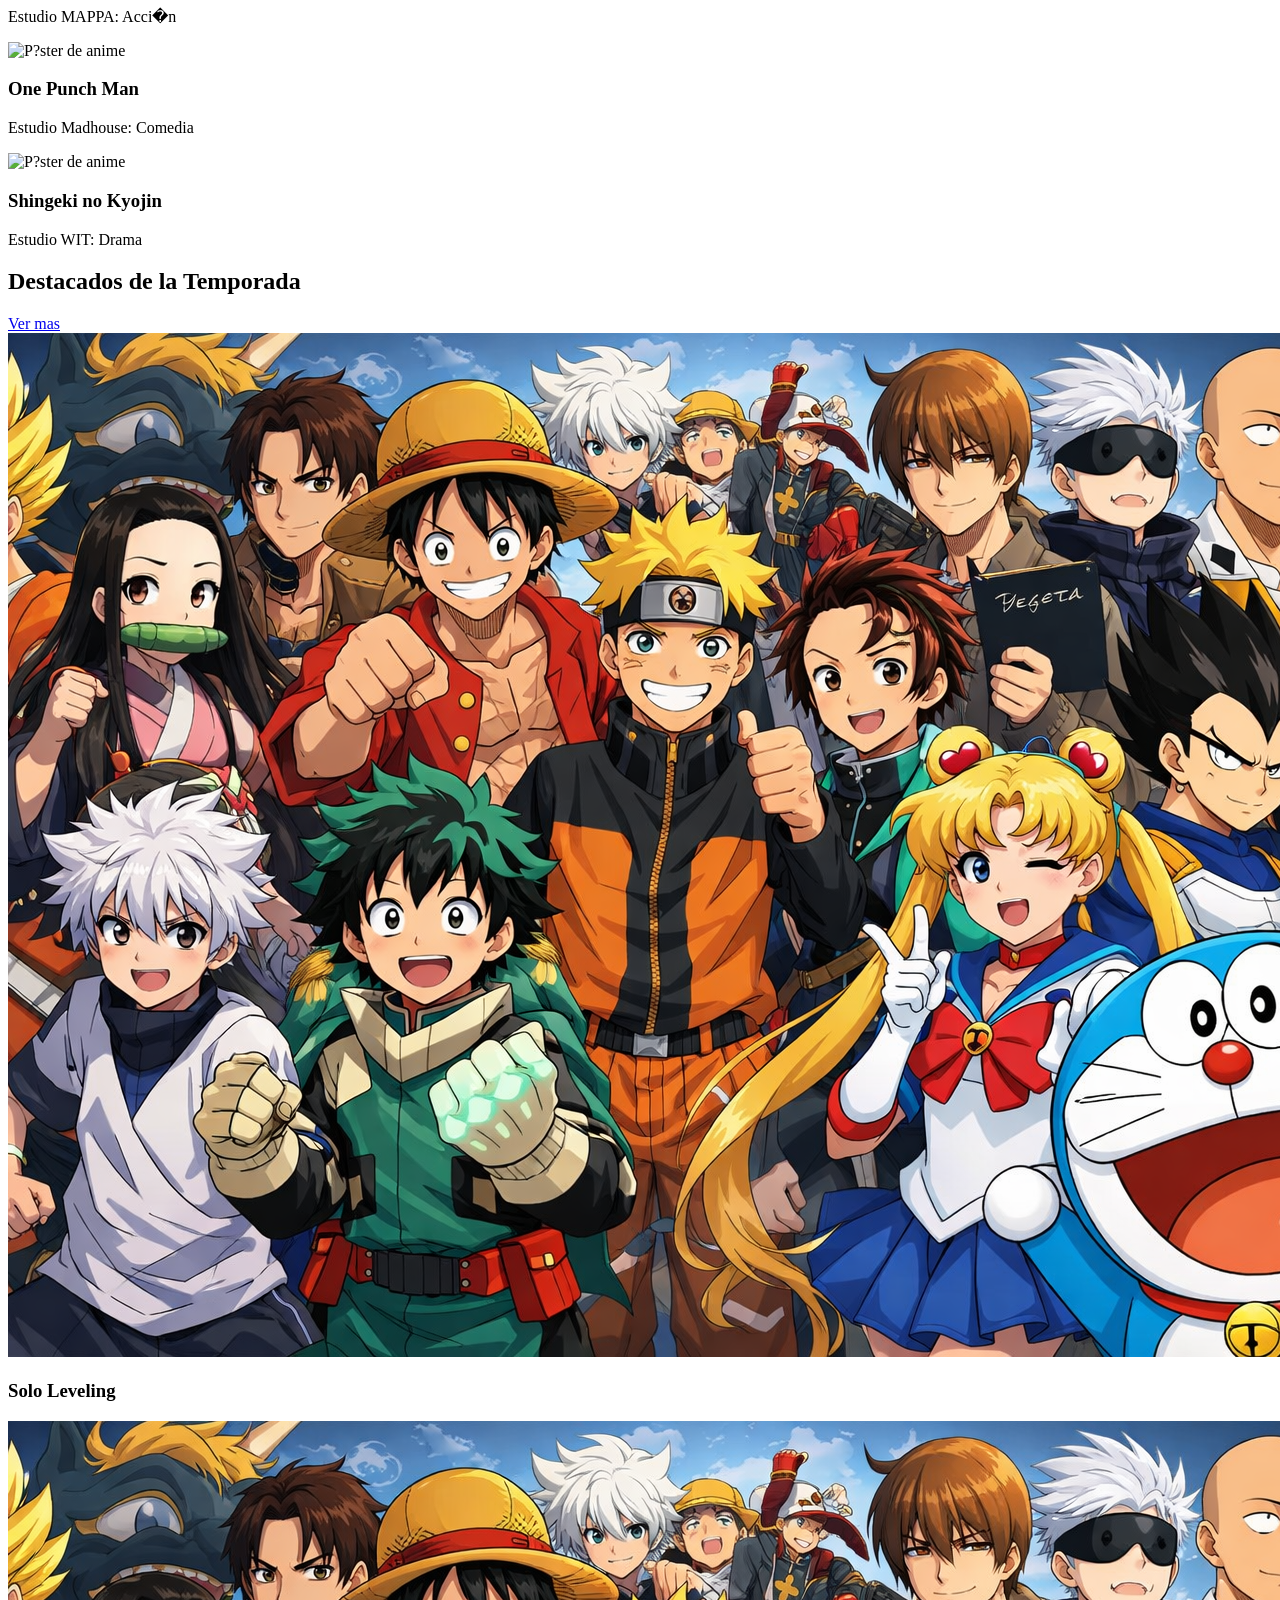
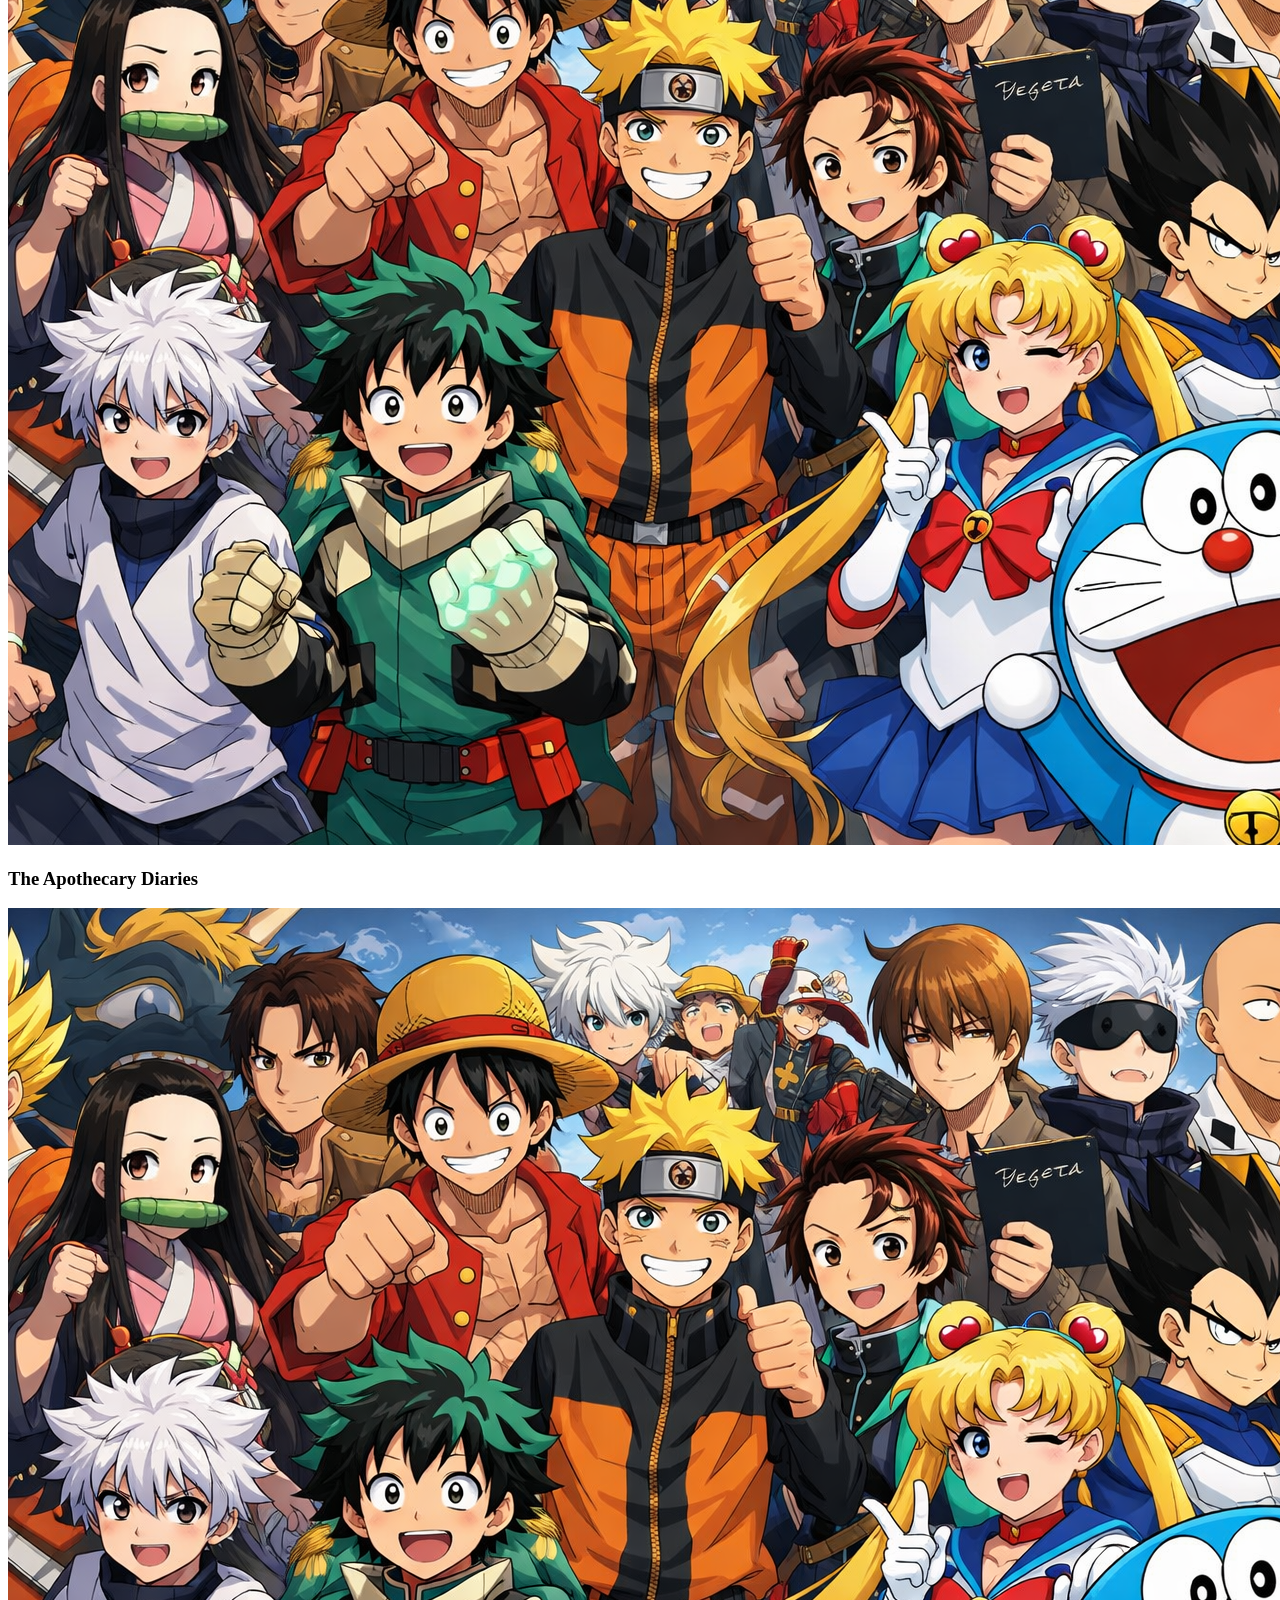
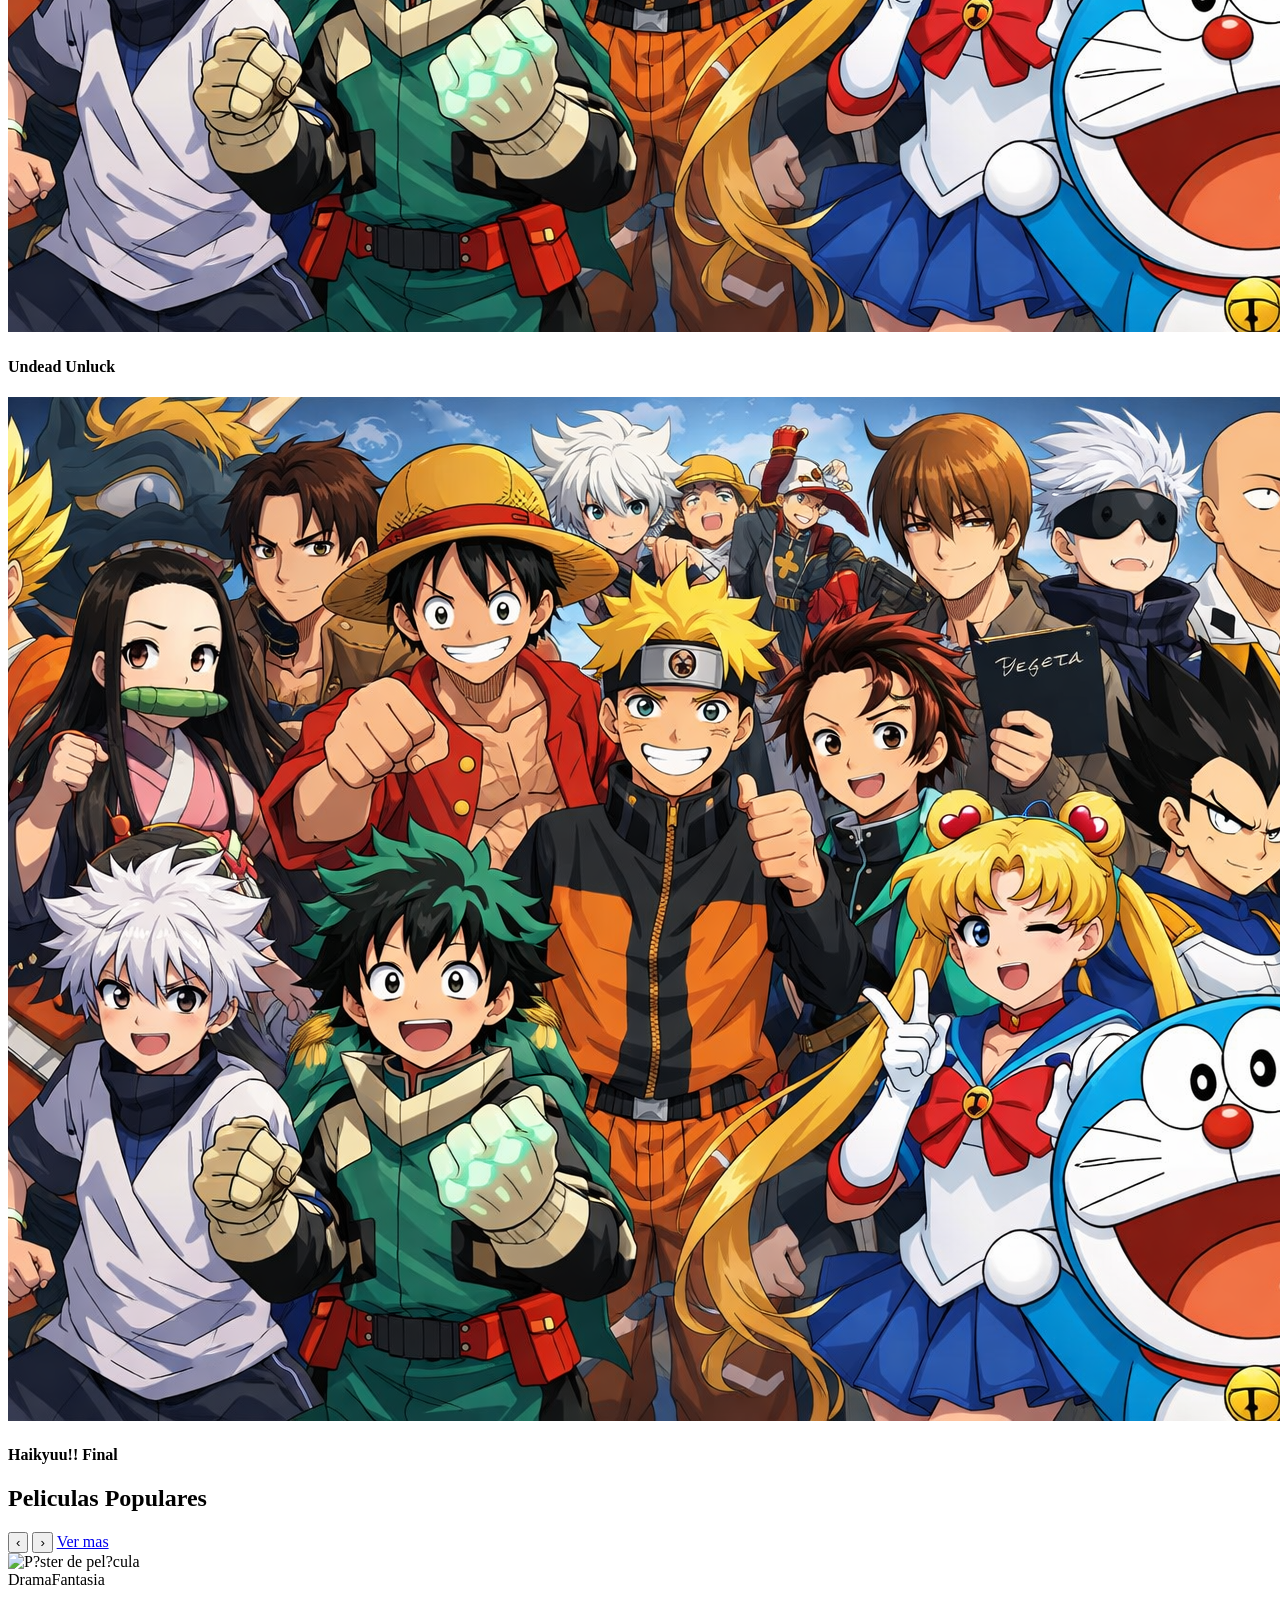
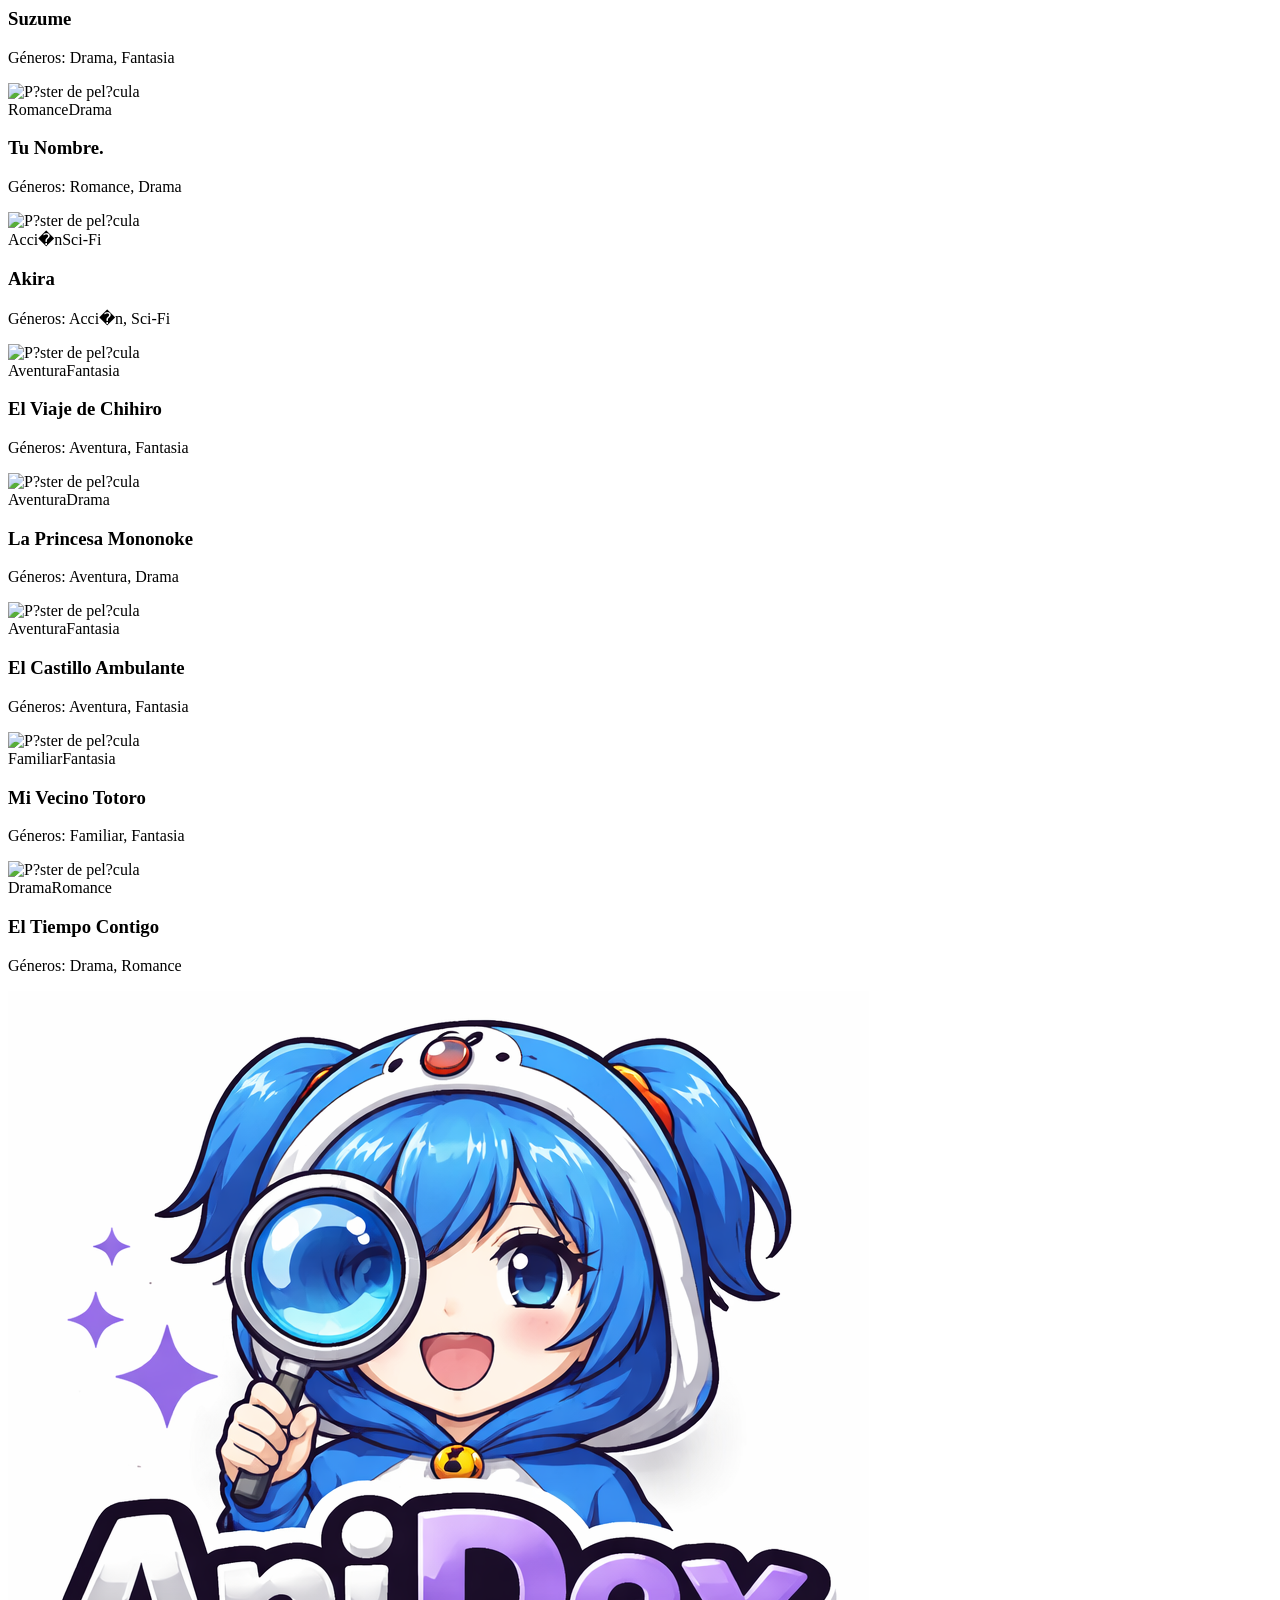
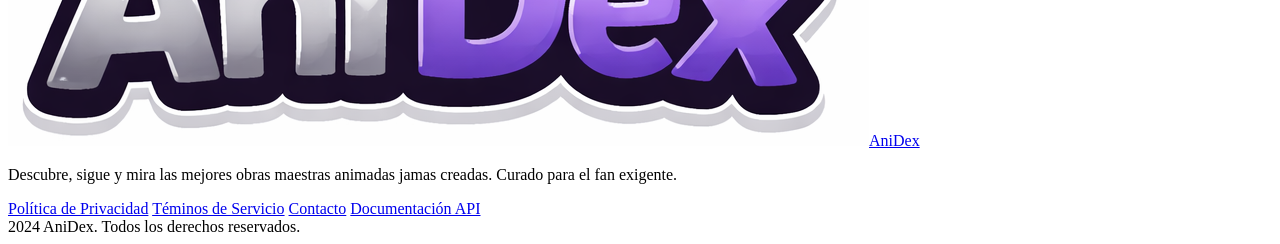
==== commit 4377bba7: "Corrección de errores" ====
--- a/CatálogoAnime/index.html
+++ b/CatálogoAnime/index.html
@@ -327,7 +327,7 @@
 </div>
 <div class="grid grid-cols-1 md:grid-cols-4 grid-rows-2 gap-6 h-[600px]">
 <div class="md:col-span-2 md:row-span-2 relative rounded-lg overflow-hidden group cursor-pointer bg-surface-container-low border border-outline-variant/10" onclick="window.location.href='detail.html'">
-<img alt="Destacado grande de temporada" class="w-full h-full object-cover transition-transform duration-700 group-hover:scale-110" data-alt="Escena dramática de batalla anime con efectos de energía brillante" src="https://lh3.googleusercontent.com/aida-public/[base64]"/>
+<img alt="Destacado grande de temporada" class="w-full h-full object-cover transition-transform duration-700 group-hover:scale-110" data-alt="Escena dramática de batalla anime con efectos de energía brillante" data-fallback="img/fondoanime.png" loading="lazy" referrerpolicy="no-referrer" src="https://lh3.googleusercontent.com/aida-public/[base64]"/>
 <div class="absolute inset-0 bg-gradient-to-t from-background via-transparent to-transparent opacity-90"></div>
 <div class="absolute inset-0 bg-primary-container/0 group-hover:bg-primary-container/20 transition-colors"></div>
 <div class="absolute bottom-0 left-0 p-8">
@@ -335,20 +335,20 @@
 </div>
 </div>
 <div class="md:col-span-2 relative rounded-lg overflow-hidden group cursor-pointer bg-surface-container-low border border-outline-variant/10" onclick="window.location.href='detail.html'">
-<img alt="Destacado de temporada" class="w-full h-full object-cover transition-transform duration-700 group-hover:scale-110" data-alt="Primer plano del rostro expresivo de un personaje anime" src="https://lh3.googleusercontent.com/aida-public/[base64]"/>
+<img alt="Destacado de temporada" class="w-full h-full object-cover transition-transform duration-700 group-hover:scale-110" data-alt="Primer plano del rostro expresivo de un personaje anime" data-fallback="img/fondoanime.png" loading="lazy" referrerpolicy="no-referrer" src="https://lh3.googleusercontent.com/aida-public/[base64]"/>
 <div class="absolute inset-0 bg-black/40 group-hover:bg-primary-container/20 transition-colors"></div>
 <div class="absolute inset-0 flex items-center justify-center">
 <h3 class="text-2xl font-bold text-center px-4">The Apothecary Diaries</h3>
 </div>
 </div>
 <div class="relative rounded-lg overflow-hidden group cursor-pointer bg-surface-container-low border border-outline-variant/10" onclick="window.location.href='detail.html'">
-<img alt="Destacado de temporada" class="w-full h-full object-cover transition-transform duration-700 group-hover:scale-110" data-alt="Bosque anime sereno con plantas místicas luminosas" src="https://lh3.googleusercontent.com/aida-public/[base64]"/>
+<img alt="Destacado de temporada" class="w-full h-full object-cover transition-transform duration-700 group-hover:scale-110" data-alt="Bosque anime sereno con plantas místicas luminosas" data-fallback="img/fondoanime.png" loading="lazy" referrerpolicy="no-referrer" src="https://lh3.googleusercontent.com/aida-public/[base64]"/>
 <div class="absolute inset-0 bg-black/40 group-hover:bg-primary-container/20 transition-colors flex flex-col justify-end p-4">
 <h4 class="font-bold text-sm">Undead Unluck</h4>
 </div>
 </div>
 <div class="relative rounded-lg overflow-hidden group cursor-pointer bg-surface-container-low border border-outline-variant/10" onclick="window.location.href='detail.html'">
-<img alt="Destacado de temporada" class="w-full h-full object-cover transition-transform duration-700 group-hover:scale-110" data-alt="Escena de acción deportiva anime a ritmo frenético" src="https://lh3.googleusercontent.com/aida-public/[base64]?oBQUw-a_ATVuBrXKq"/>
+<img alt="Destacado de temporada" class="w-full h-full object-cover transition-transform duration-700 group-hover:scale-110" data-alt="Escena de acción deportiva anime a ritmo frenético" data-fallback="img/fondoanime.png" loading="lazy" referrerpolicy="no-referrer" src="https://lh3.googleusercontent.com/aida-public/[base64]?oBQUw-a_ATVuBrXKq"/>
 <div class="absolute inset-0 bg-black/40 group-hover:bg-primary-container/20 transition-colors flex flex-col justify-end p-4">
 <h4 class="font-bold text-sm">Haikyuu!! Final</h4>
 </div>
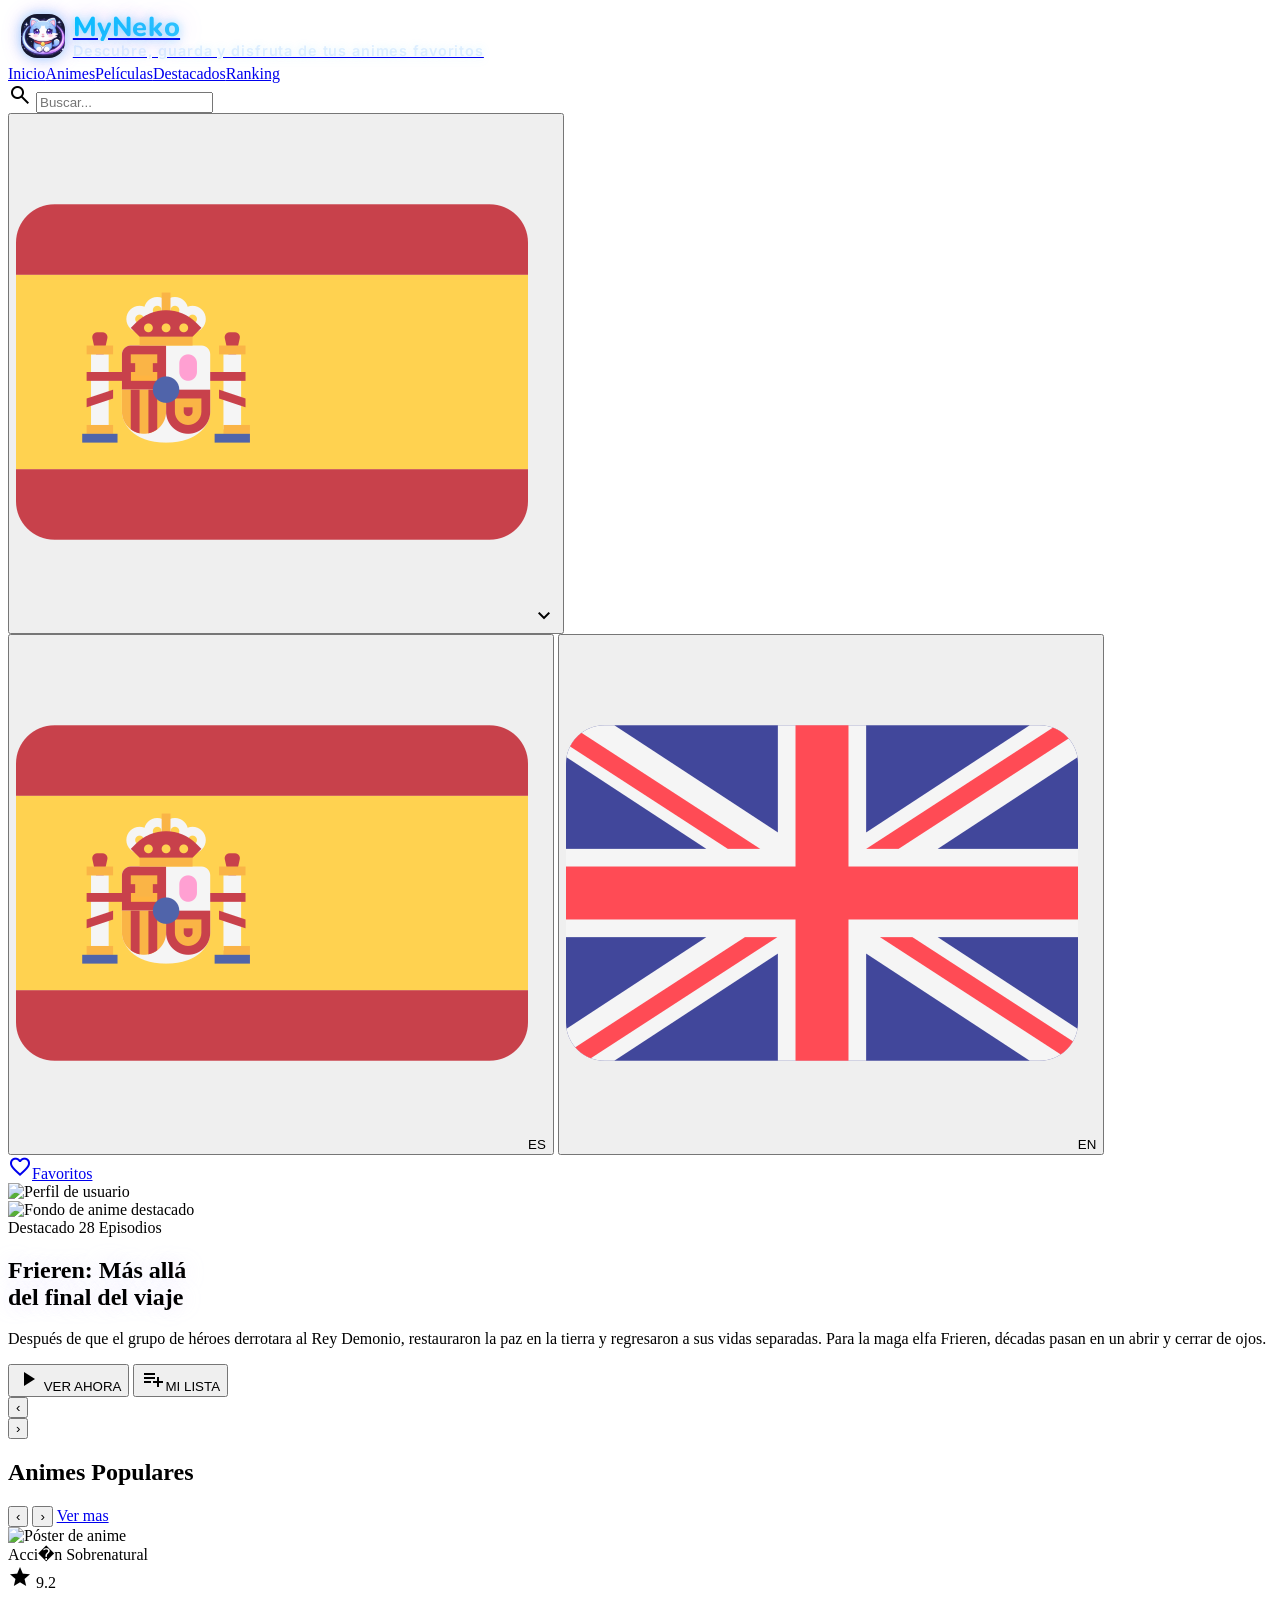
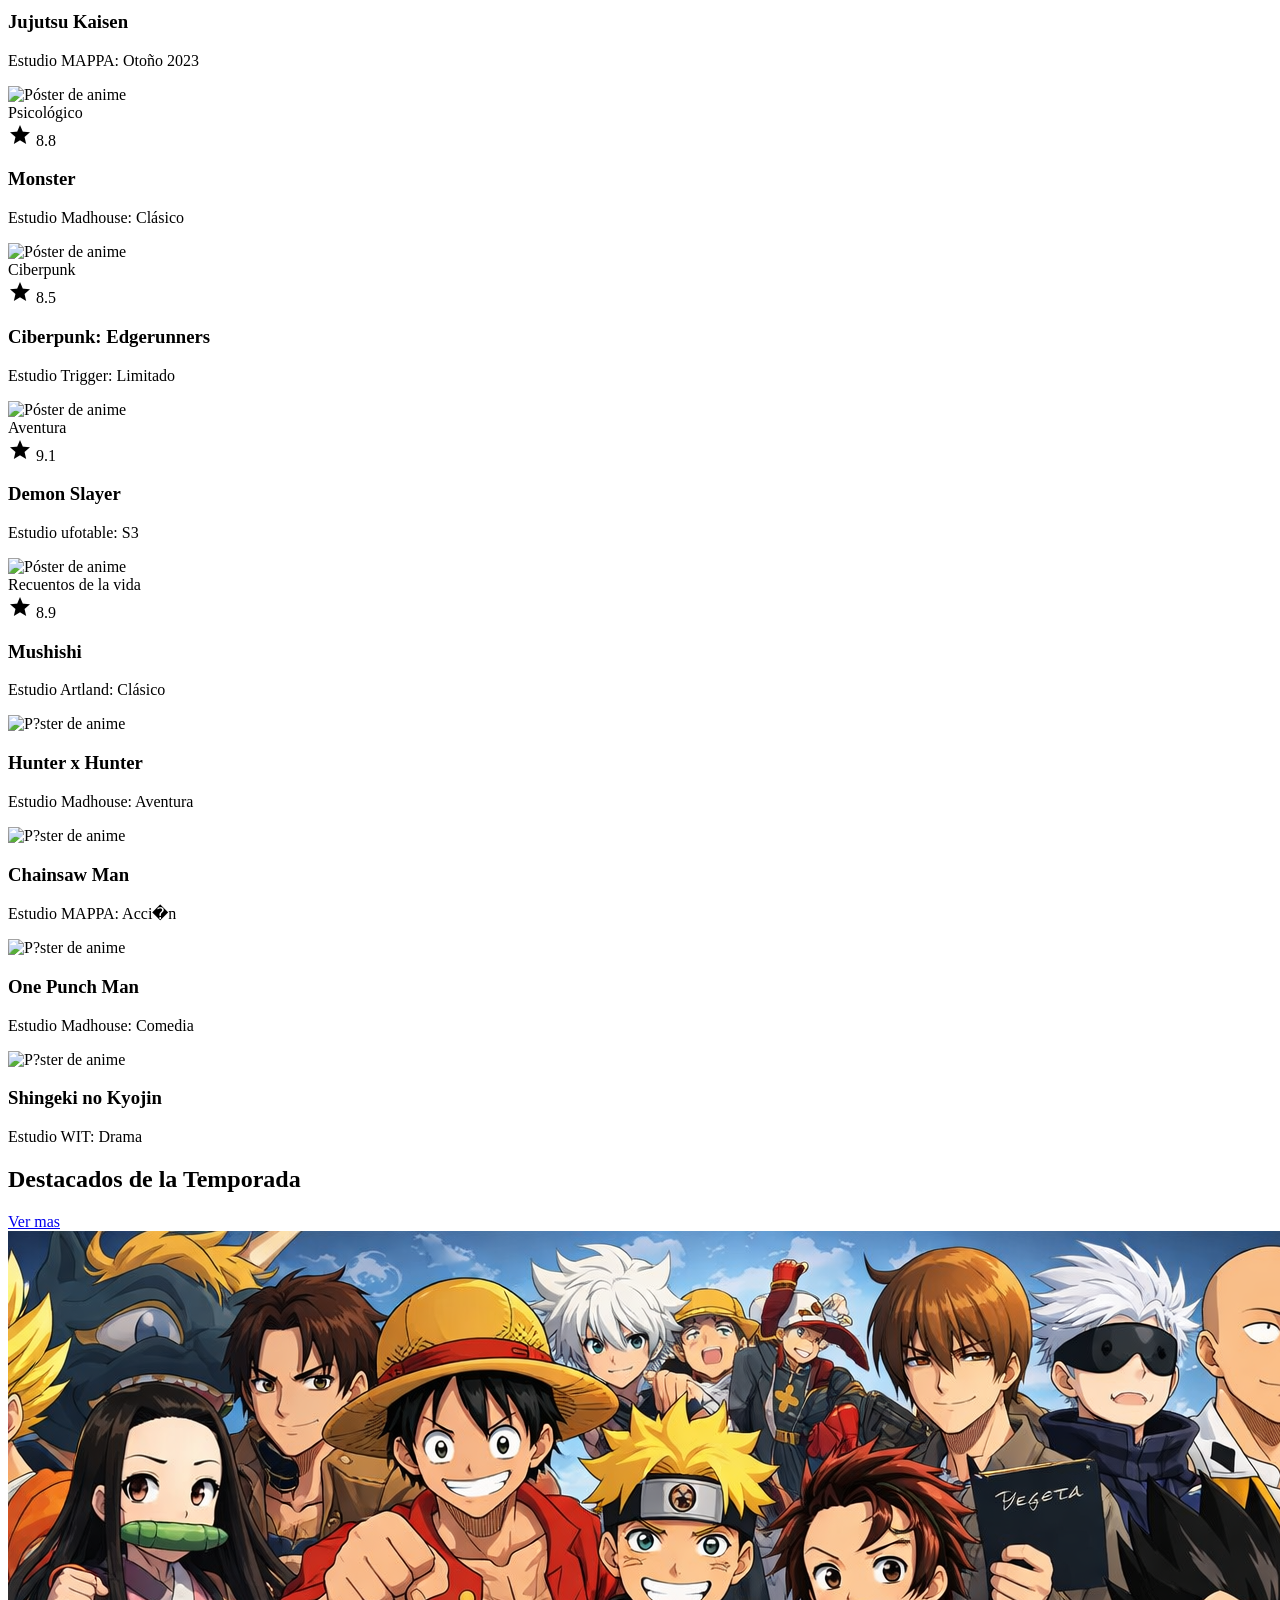
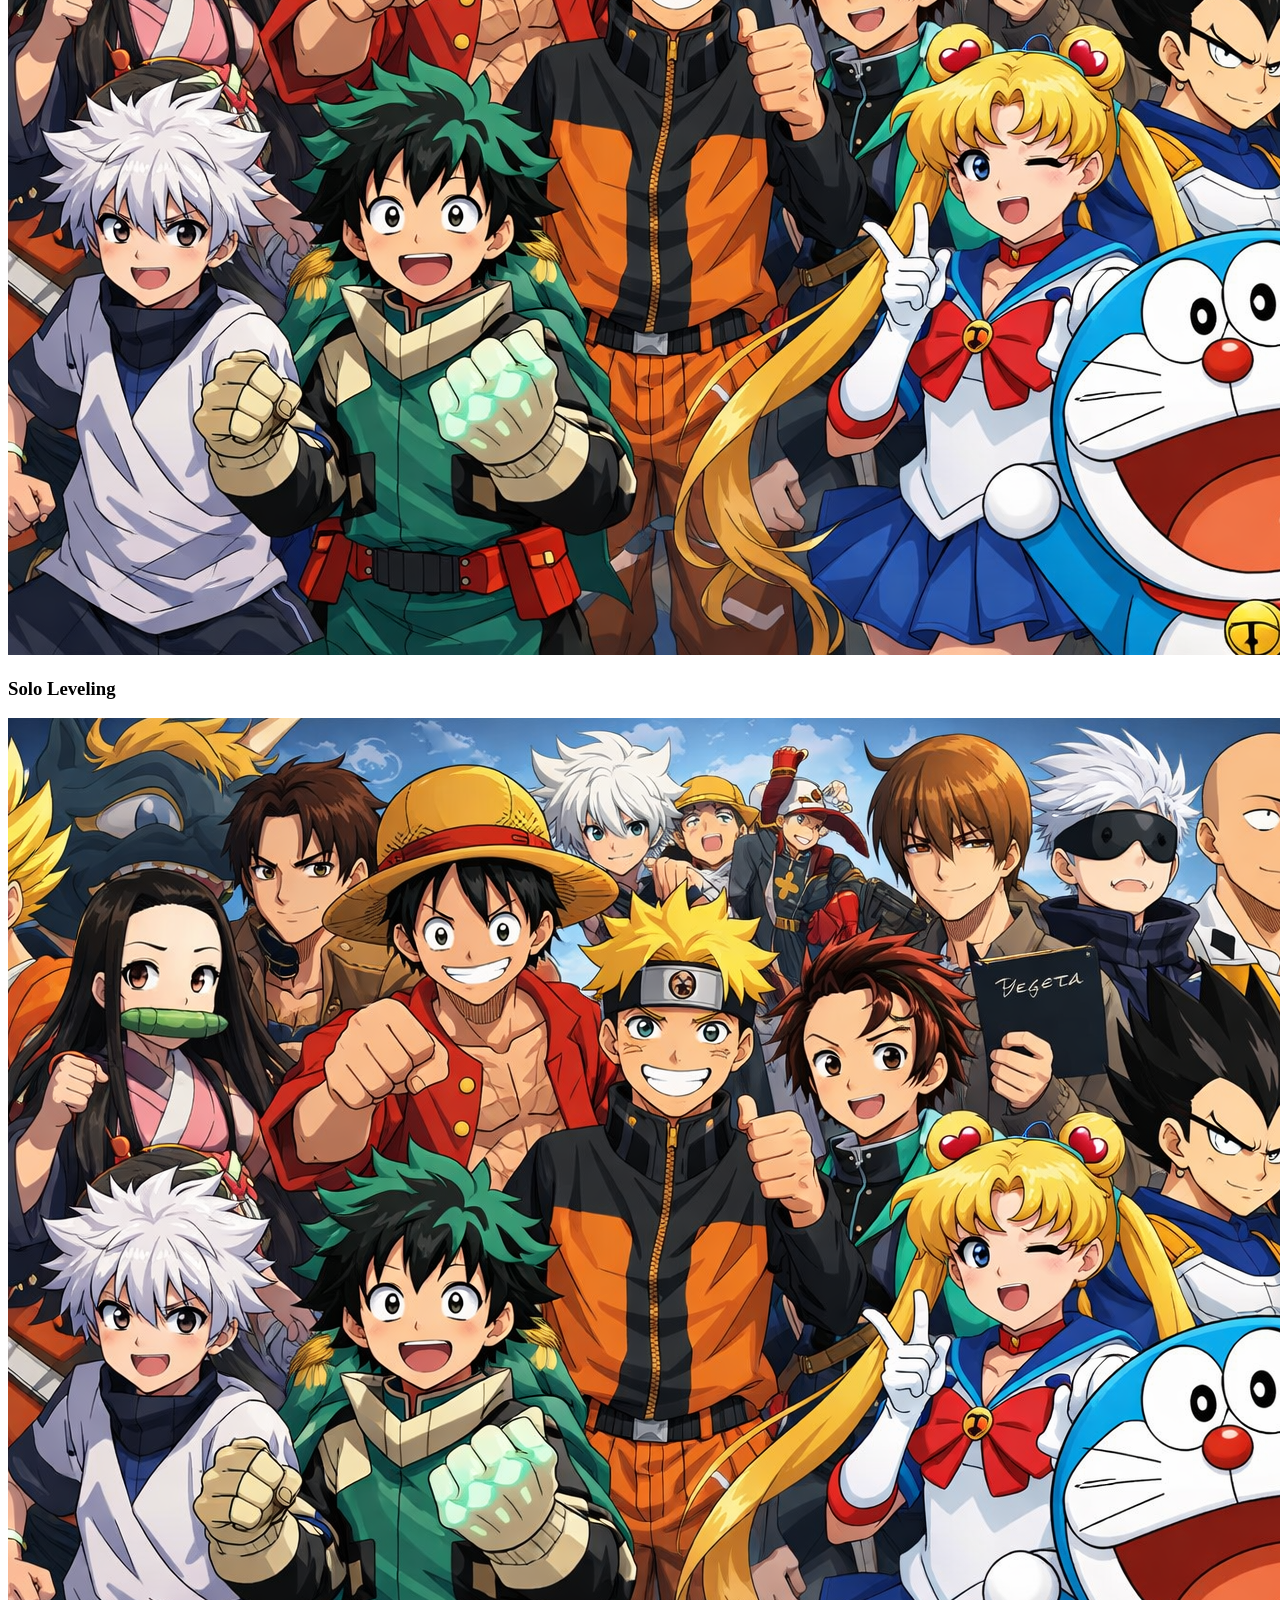
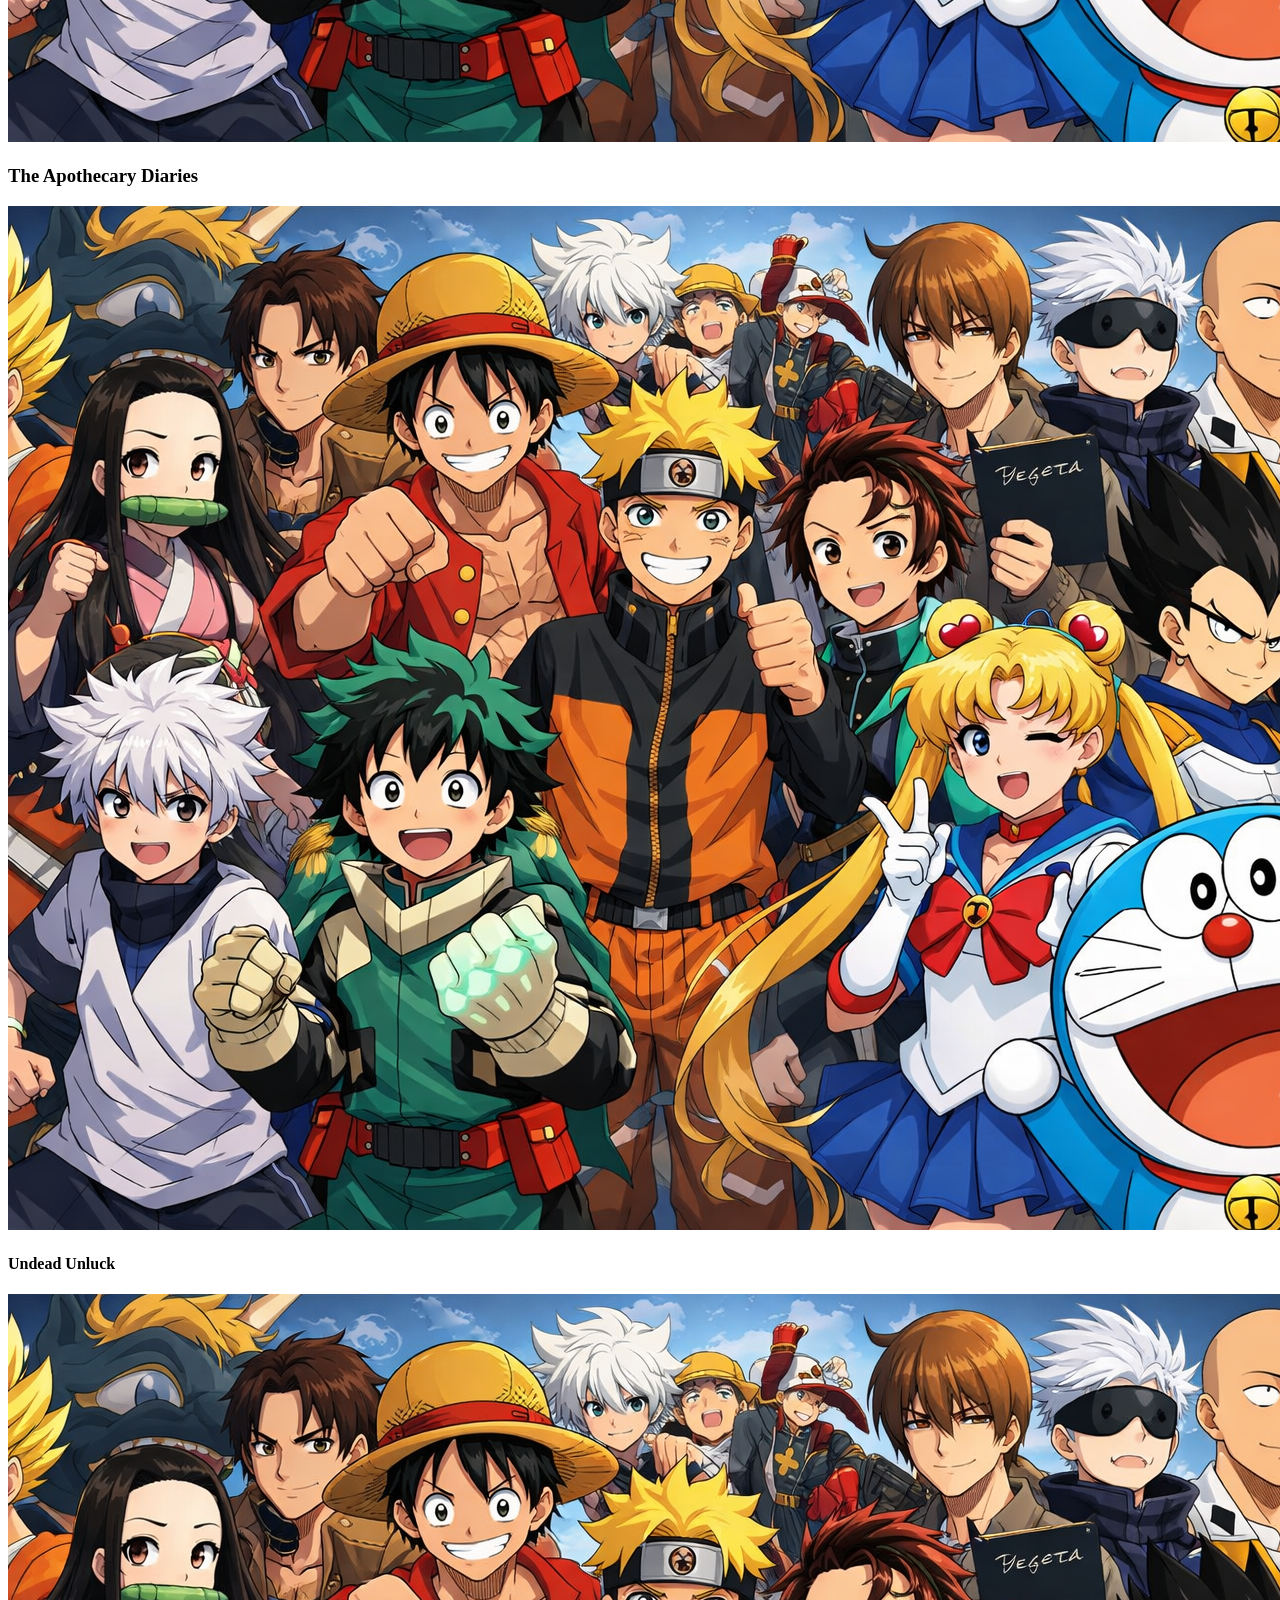
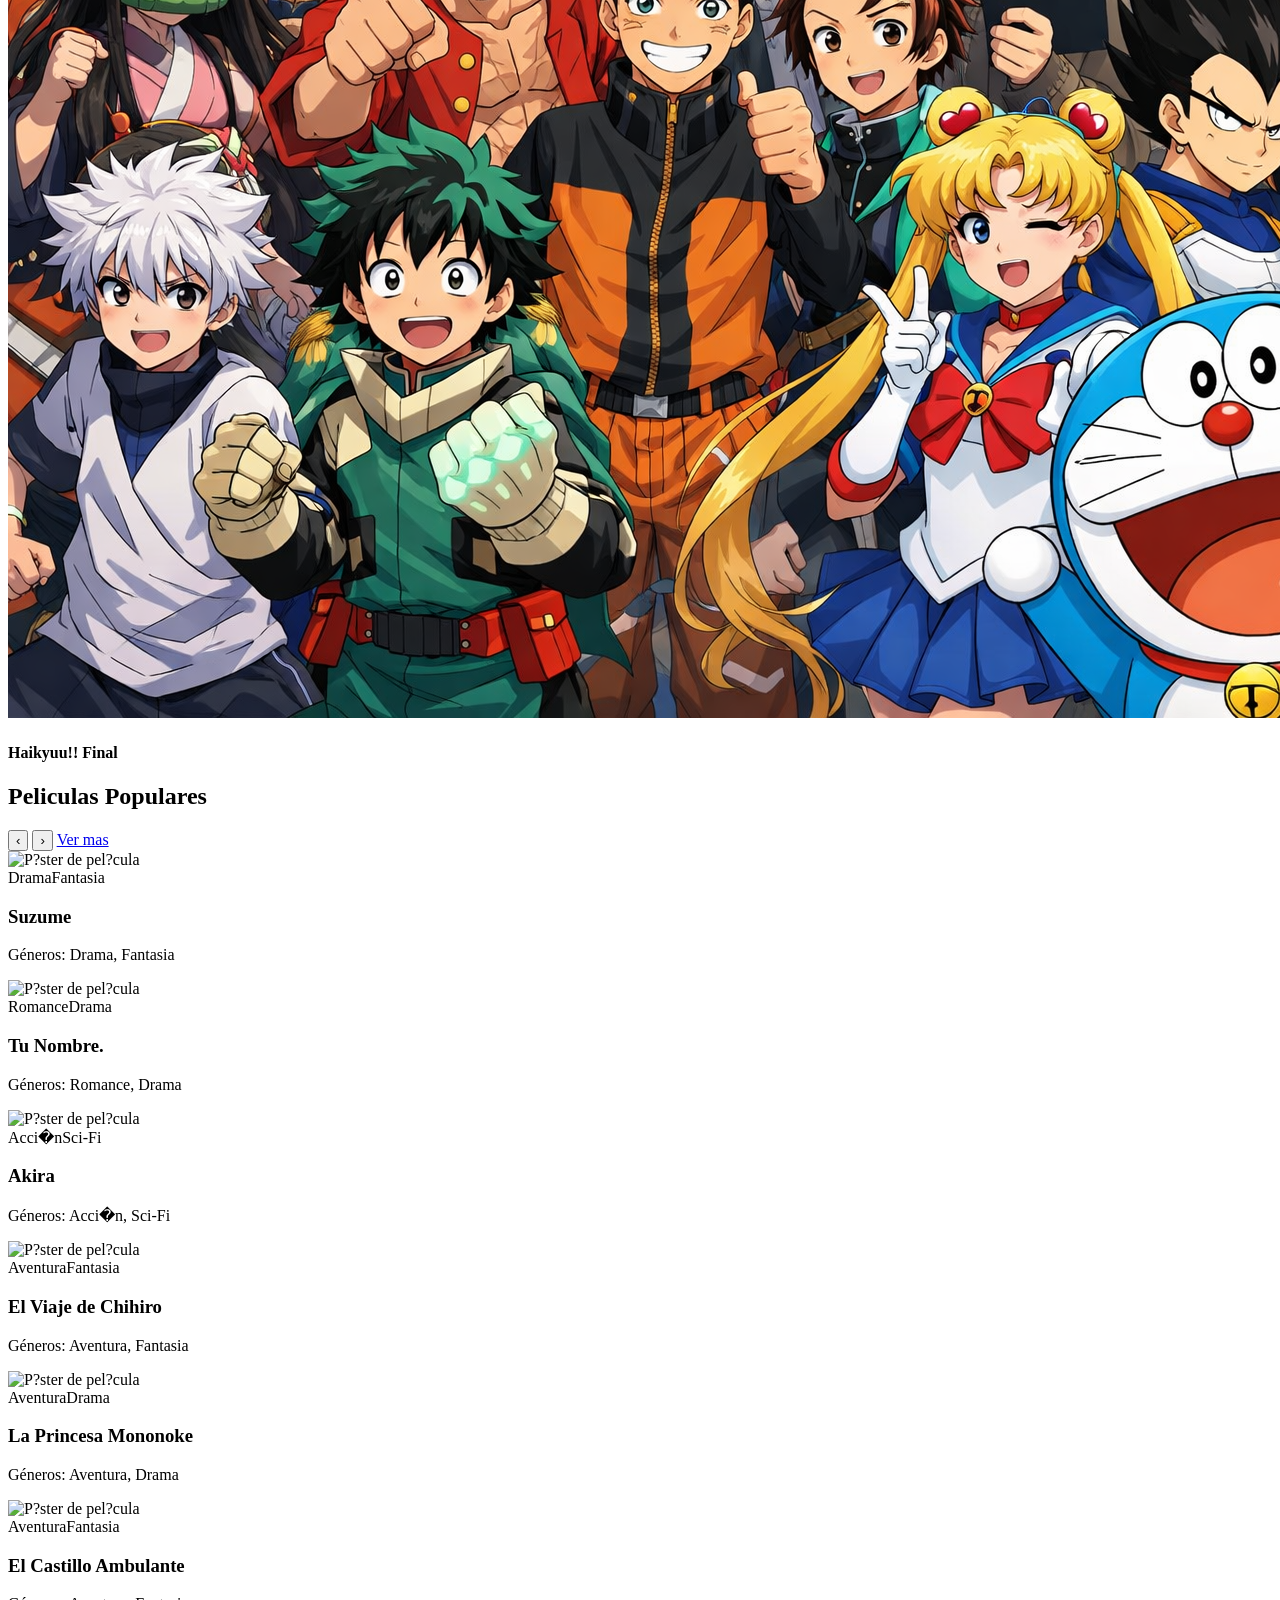
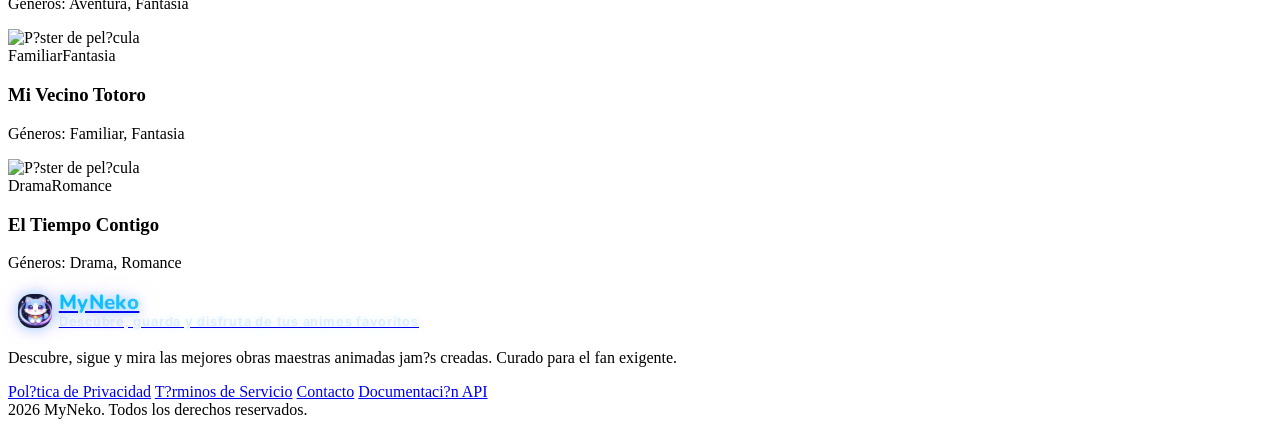
==== commit 68d1058a: "Cambio de nombre y ícono" ====
--- a/CatálogoAnime/index.html
+++ b/CatálogoAnime/index.html
@@ -1,18 +1,18 @@
 <!DOCTYPE html>
 
 <html class="dark" lang="es"><head>
-<script data-ui-preload>document.documentElement.classList.add("preload-ui");</script>
-<style>
+    <script data-ui-preload>document.documentElement.classList.add("preload-ui");</script>
+    <style>
   .preload-ui body { opacity: 0; }
-</style>
-<meta charset="UTF-8">
-<meta content="width=device-width, initial-scale=1.0" name="viewport"/>
-<title>AniDex - Inicio</title>
-<script src="https://cdn.tailwindcss.com?plugins=forms,container-queries"></script>
-<link href="https://fonts.googleapis.com/css2?family=Manrope:wght@400;700;800&amp;family=Inter:wght@400;500;600&amp;display=swap" rel="stylesheet"/>
-<link href="https://fonts.googleapis.com/css2?family=Material+Symbols+Outlined:wght,FILL@100..700,0..1&amp;display=swap" rel="stylesheet"/>
-<link href="https://fonts.googleapis.com/css2?family=Material+Symbols+Outlined:wght,FILL@100..700,0..1&amp;display=swap" rel="stylesheet"/>
-<script id="tailwind-config">
+    </style>
+    <meta charset="UTF-8">
+    <meta content="width=device-width, initial-scale=1.0" name="viewport"/>
+    <title>MyNeko - Inicio</title>
+    <script src="https://cdn.tailwindcss.com?plugins=forms,container-queries"></script>
+    <link href="https://fonts.googleapis.com/css2?family=Manrope:wght@400;700;800&amp;family=Inter:wght@400;500;600&amp;display=swap" rel="stylesheet"/>
+    <link href="https://fonts.googleapis.com/css2?family=Material+Symbols+Outlined:wght,FILL@100..700,0..1&amp;display=swap" rel="stylesheet"/>
+    <link href="https://fonts.googleapis.com/css2?family=Material+Symbols+Outlined:wght,FILL@100..700,0..1&amp;display=swap" rel="stylesheet"/>
+    <script id="tailwind-config">
       tailwind.config = {
         darkMode: "class",
         theme: {
@@ -80,7 +80,7 @@
         },
       }
     </script>
-<style>
+    <style>
         .material-symbols-outlined {
             font-variation-settings: 'FILL' 0, 'wght' 400, 'GRAD' 0, 'opsz' 24;
         }
@@ -88,7 +88,7 @@
             display: none;
         }
         .no-scrollbar { -ms-overflow-style: none; scrollbar-width: none; }
-        
+
         .hero-mask {
             mask-image: linear-gradient(to bottom, black 60%, transparent 100%);
         }
@@ -96,385 +96,313 @@
             text-shadow: 0 0 20px rgba(205, 189, 255, 0.4);
         }
     </style>
-  <link rel="icon" href="img/icon.png" />
-
-<body class="bg-surface text-on-surface font-body selection:bg-primary-container selection:text-on-primary-container">
-<!-- TopNavBar -->
-<nav class="fixed top-0 w-full z-50 bg-neutral-950/70 backdrop-blur-xl shadow-[0px_20px_40px_rgba(0,0,0,0.4)] transition-all duration-300">
-  <div class="flex items-center justify-between px-8 h-20 w-full max-w-screen-2xl mx-auto font-['Manrope'] antialiased">
-    <a class="text-2xl font-bold tracking-tighter text-neutral-100 flex items-center gap-2" href="index.html">
-      <img src="img/icon.png" alt="AniDex" class="h-7 w-7 rounded-full transition-transform duration-200 active:scale-110" />
-      <span class="text-neutral-100">Ani<span class="text-violet-400">Dex</span></span>
-    </a>
-
-    <div class="hidden md:flex items-center gap-8" id="main-menu"></div>
+    <link rel="icon" href="img/icon2.png" />
+
+
+  </head>
+  <body class="bg-surface text-on-surface font-body selection:bg-primary-container selection:text-on-primary-container">
+    <!-- Navbar Component -->
+    <div data-layout="header"></div>
+    <main class="relative min-h-screen">
+      <!-- Hero Section -->
+      <section class="relative w-full h-[921px] flex items-end overflow-hidden">
+        <div class="absolute inset-0 z-0">
+          <img id="hero-image" alt="Fondo de anime destacado" class="w-full h-full object-cover hero-m?sk scale-105" data-alt="Escena cinematográfica de alta calidad con iluminación etérea y tonos púrpura" src="https://lh3.googleusercontent.com/aida-public/[base64]"/>
+          <div class="absolute inset-0 bg-gradient-to-t from-background via-background/40 to-transparent"></div>
+          <div class="absolute inset-0 bg-gradient-to-r from-background via-transparent to-transparent"></div>
+        </div>
+        <div class="relative z-10 px-8 md:px-16 pb-24 max-w-4xl">
+          <div class="flex items-center gap-2 mb-4">
+            <span class="bg-primary/20 text-primary px-3 py-1 rounded-full text-xs font-bold tracking-widest uppercase">Destacado</span>
+            <span id="hero-meta" class="text-on-surface-variant text-sm font-medium"> 28 Episodios</span>
+          </div>
+          <h1 id="hero-title" class="text-6xl md:text-8xl font-extrabold font-headline tracking-tighter mb-6 leading-[0.9] text-shadow-glow">
+            Frieren: Más allá <br/><span class="text-primary-dim">del final del viaje</span>
+          </h1>
+          <p id="hero-description" class="text-lg md:text-xl text-on-surface-variant max-w-2xl mb-10 leading-relaxed font-body">
+            Después de que el grupo de héroes derrotara al Rey Demonio, restauraron la paz en la tierra y regresaron a sus vidas separadas. Para la maga elfa Frieren, décadas pasan en un abrir y cerrar de ojos.
+          </p>
+          <div class="flex flex-wrap gap-4">
+            <button id="hero-watch" class="bg-gradient-to-br from-primary to-primary-container px-8 py-4 rounded-full text-on-primary font-bold tracking-tight hover:scale-105 active:scale-95 transition-all flex items-center gap-2 shadow-lg shadow-primary-container/20"><span class="material-symbols-outlined" style="font-variation-settings: 'FILL' 1;">play_arrow</span> VER AHORA</button>
+            <button id="hero-my-list" data-add-my-list data-dynamic-title="0" class="bg-surface-container-high/60 backdrop-blur-md px-8 py-4 rounded-full text-on-surface font-bold border border-outline-variant/20 hover:bg-surface-container-high transition-all flex items-center gap-2"><span class="material-symbols-outlined">playlist_add</span><span data-add-label>MI LISTA</span></button>
+          </div>
+          <div class="mt-8 flex items-center gap-3">
+            <button id="hero-prev" class="rounded-full bg-surface-container-high/70 px-4 py-2 text-xs font-bold hover:bg-surface-container-high transition-colors" type="button">‹</button>
+            <div id="hero-dots" class="flex items-center gap-2"></div>
+            <button id="hero-next" class="rounded-full bg-surface-container-high/70 px-4 py-2 text-xs font-bold hover:bg-surface-container-high transition-colors" type="button">›</button>
+          </div>
+        </div>
+      </section>
+      <!-- Category Sections -->
+      <div class="space-y-20 pb-20 -mt-10 relative z-20">
+        <!-- Trending Now -->
+        <section class="pl-8 md:pl-16">
+          <div class="flex items-end justify-between pr-8 mb-8">
+            <div>
+              <h2 class="text-3xl font-bold font-headline tracking-tight">Animes Populares</h2>
+              <div class="h-1 w-12 bg-primary mt-2 rounded-full"></div>
+            </div>
+            <div class="flex items-center gap-4">
+              <button id="trending-prev" class="rounded-full bg-surface-container-high/70 px-3 py-2 text-lg font-bold text-violet-400 hover:text-violet-300 hover:bg-surface-container-high transition-colors" type="button" aria-label="Anterior">&lsaquo;</button>
+              <button id="trending-next" class="rounded-full bg-surface-container-high/70 px-3 py-2 text-lg font-bold text-violet-400 hover:text-violet-300 hover:bg-surface-container-high transition-colors" type="button" aria-label="Siguiente">&rsaquo;</button>
+              <a class="text-on-surface-variant hover:text-primary transition-colors text-sm font-medium flex items-center gap-1" href="series.html">Ver mas</a>
+            </div>
+          </div>
+          <div id="trending-row" class="flex gap-6 overflow-x-auto no-scrollbar pb-8 pr-8 scroll-smooth">
+            <!-- Anime Card -->
+            <div class="flex-none w-64 group cursor-pointer" onclick="window.location.href='detail.html'">
+              <div class="relative aspect-[2/3] rounded-lg overflow-hidden bg-surface-container-high mb-4 transition-all duration-500 ease-[cubic-bezier(0.2,0,0,1)] group-hover:scale-[1.04] shadow-xl group-hover:shadow-primary-container/10">
+                <img alt="Póster de anime" class="w-full h-full object-cover" data-alt="Arte de personaje anime estilizado con colores vibrantes" src="https://lh3.googleusercontent.com/aida-public/[base64]"/>
+                <div class="absolute inset-0 bg-primary-container/40 opacity-0 group-hover:opacity-100 transition-opacity duration-300 flex flex-col justify-end p-4">
+                  <div class="flex flex-wrap gap-1 mb-2">
+                    <span class="text-[10px] bg-background/80 px-2 py-0.5 rounded-full">Acci�n</span>
+                    <span class="text-[10px] bg-background/80 px-2 py-0.5 rounded-full">Sobrenatural</span>
+                  </div>
+                </div>
+                <div class="absolute top-3 right-3 bg-surface-container-lowest/80 backdrop-blur px-2 py-1 rounded text-xs font-bold text-primary flex items-center gap-1">
+                  <span class="material-symbols-outlined text-[10px]" style="font-variation-settings: 'FILL' 1;">star</span> 9.2
+                </div>
+              </div>
+              <h3 class="font-bold text-on-surface group-hover:text-primary transition-colors truncate">Jujutsu Kaisen</h3>
+              <p class="text-xs text-on-surface-variant">Estudio MAPPA: Otoño 2023</p>
+            </div>
+            <div class="flex-none w-64 group cursor-pointer" onclick="window.location.href='detail.html'">
+              <div class="relative aspect-[2/3] rounded-lg overflow-hidden bg-surface-container-high mb-4 transition-all duration-500 ease-[cubic-bezier(0.2,0,0,1)] group-hover:scale-[1.04] shadow-xl">
+                <img alt="Póster de anime" class="w-full h-full object-cover" data-alt="Ilustración dinámica de personaje anime con líneas definidas" src="https://lh3.googleusercontent.com/aida-public/[base64]"/>
+                <div class="absolute inset-0 bg-primary-container/40 opacity-0 group-hover:opacity-100 transition-opacity duration-300 flex flex-col justify-end p-4">
+                  <div class="flex flex-wrap gap-1 mb-2">
+                    <span class="text-[10px] bg-background/80 px-2 py-0.5 rounded-full">Psicológico</span>
+                  </div>
+                </div>
+                <div class="absolute top-3 right-3 bg-surface-container-lowest/80 backdrop-blur px-2 py-1 rounded text-xs font-bold text-primary flex items-center gap-1">
+                  <span class="material-symbols-outlined text-[10px]" style="font-variation-settings: 'FILL' 1;">star</span> 8.8
+                </div>
+              </div>
+              <h3 class="font-bold text-on-surface group-hover:text-primary transition-colors truncate">Monster</h3>
+              <p class="text-xs text-on-surface-variant">Estudio Madhouse: Clásico</p>
+            </div>
+            <div class="flex-none w-64 group cursor-pointer" onclick="window.location.href='detail.html'">
+              <div class="relative aspect-[2/3] rounded-lg overflow-hidden bg-surface-container-high mb-4 transition-all duration-500 ease-[cubic-bezier(0.2,0,0,1)] group-hover:scale-[1.04] shadow-xl">
+                <img alt="Póster de anime" class="w-full h-full object-cover" data-alt="Ciudad anime detallada de noche con luces de neón" src="https://lh3.googleusercontent.com/aida-public/[base64]"/>
+                <div class="absolute inset-0 bg-primary-container/40 opacity-0 group-hover:opacity-100 transition-opacity duration-300 flex flex-col justify-end p-4">
+                  <div class="flex flex-wrap gap-1 mb-2">
+                    <span class="text-[10px] bg-background/80 px-2 py-0.5 rounded-full">Ciberpunk</span>
+                  </div>
+                </div>
+                <div class="absolute top-3 right-3 bg-surface-container-lowest/80 backdrop-blur px-2 py-1 rounded text-xs font-bold text-primary flex items-center gap-1">
+                  <span class="material-symbols-outlined text-[10px]" style="font-variation-settings: 'FILL' 1;">star</span> 8.5
+                </div>
+              </div>
+              <h3 class="font-bold text-on-surface group-hover:text-primary transition-colors truncate">Ciberpunk: Edgerunners</h3>
+              <p class="text-xs text-on-surface-variant">Estudio Trigger: Limitado</p>
+            </div>
+            <div class="flex-none w-64 group cursor-pointer" onclick="window.location.href='detail.html'">
+              <div class="relative aspect-[2/3] rounded-lg overflow-hidden bg-surface-container-high mb-4 transition-all duration-500 ease-[cubic-bezier(0.2,0,0,1)] group-hover:scale-[1.04] shadow-xl">
+                <img alt="Póster de anime" class="w-full h-full object-cover" data-alt="Silueta de espadachín anime contra una luna roja" src="https://lh3.googleusercontent.com/aida-public/[base64]"/>
+                <div class="absolute inset-0 bg-primary-container/40 opacity-0 group-hover:opacity-100 transition-opacity duration-300 flex flex-col justify-end p-4">
+                  <div class="flex flex-wrap gap-1 mb-2">
+                    <span class="text-[10px] bg-background/80 px-2 py-0.5 rounded-full">Aventura</span>
+                  </div>
+                </div>
+                <div class="absolute top-3 right-3 bg-surface-container-lowest/80 backdrop-blur px-2 py-1 rounded text-xs font-bold text-primary flex items-center gap-1">
+                  <span class="material-symbols-outlined text-[10px]" style="font-variation-settings: 'FILL' 1;">star</span> 9.1
+                </div>
+              </div>
+              <h3 class="font-bold text-on-surface group-hover:text-primary transition-colors truncate">Demon Slayer</h3>
+              <p class="text-xs text-on-surface-variant">Estudio ufotable: S3</p>
+            </div>
+            <div class="flex-none w-64 group cursor-pointer" onclick="window.location.href='detail.html'">
+              <div class="relative aspect-[2/3] rounded-lg overflow-hidden bg-surface-container-high mb-4 transition-all duration-500 ease-[cubic-bezier(0.2,0,0,1)] group-hover:scale-[1.04] shadow-xl">
+                <img alt="Póster de anime" class="w-full h-full object-cover" data-alt="Paisaje rural anime tranquilo con luz suave" src="https://lh3.googleusercontent.com/aida-public/[base64]"/>
+                <div class="absolute inset-0 bg-primary-container/40 opacity-0 group-hover:opacity-100 transition-opacity duration-300 flex flex-col justify-end p-4">
+                  <div class="flex flex-wrap gap-1 mb-2">
+                    <span class="text-[10px] bg-background/80 px-2 py-0.5 rounded-full">Recuentos de la vida</span>
+                  </div>
+                </div>
+                <div class="absolute top-3 right-3 bg-surface-container-lowest/80 backdrop-blur px-2 py-1 rounded text-xs font-bold text-primary flex items-center gap-1">
+                  <span class="material-symbols-outlined text-[10px]" style="font-variation-settings: 'FILL' 1;">star</span> 8.9
+                </div>
+              </div>
+              <h3 class="font-bold text-on-surface group-hover:text-primary transition-colors truncate">Mushishi</h3>
+              <p class="text-xs text-on-surface-variant">Estudio Artland: Clásico</p>
+            </div>
+
+            <div class="flex-none w-64 group cursor-pointer" onclick="window.location.href='detail.html'">
+              <div class="relative aspect-[2/3] rounded-lg overflow-hidden bg-surface-container-high mb-4 transition-all duration-500 ease-[cubic-bezier(0.2,0,0,1)] group-hover:scale-[1.04] shadow-xl">
+                <img alt="P?ster de anime" class="w-full h-full object-cover" src="https://cdn.myanimelist.net/images/anime/1171/109222l.jpg"/>
+              </div>
+              <h3 class="font-bold text-on-surface group-hover:text-primary transition-colors truncate">Hunter x Hunter</h3>
+              <p class="text-xs text-on-surface-variant">Estudio Madhouse: Aventura</p>
+            </div>
+            <div class="flex-none w-64 group cursor-pointer" onclick="window.location.href='detail.html'">
+              <div class="relative aspect-[2/3] rounded-lg overflow-hidden bg-surface-container-high mb-4 transition-all duration-500 ease-[cubic-bezier(0.2,0,0,1)] group-hover:scale-[1.04] shadow-xl">
+                <img alt="P?ster de anime" class="w-full h-full object-cover" src="https://cdn.myanimelist.net/images/anime/1935/127974l.jpg"/>
+              </div>
+              <h3 class="font-bold text-on-surface group-hover:text-primary transition-colors truncate">Chainsaw Man</h3>
+              <p class="text-xs text-on-surface-variant">Estudio MAPPA: Acci�n</p>
+            </div>
+            <div class="flex-none w-64 group cursor-pointer" onclick="window.location.href='detail.html'">
+              <div class="relative aspect-[2/3] rounded-lg overflow-hidden bg-surface-container-high mb-4 transition-all duration-500 ease-[cubic-bezier(0.2,0,0,1)] group-hover:scale-[1.04] shadow-xl">
+                <img alt="P?ster de anime" class="w-full h-full object-cover" src="https://cdn.myanimelist.net/images/anime/1208/94745l.jpg"/>
+              </div>
+              <h3 class="font-bold text-on-surface group-hover:text-primary transition-colors truncate">One Punch Man</h3>
+              <p class="text-xs text-on-surface-variant">Estudio Madhouse: Comedia</p>
+            </div>
+            <div class="flex-none w-64 group cursor-pointer" onclick="window.location.href='detail.html'">
+              <div class="relative aspect-[2/3] rounded-lg overflow-hidden bg-surface-container-high mb-4 transition-all duration-500 ease-[cubic-bezier(0.2,0,0,1)] group-hover:scale-[1.04] shadow-xl">
+                <img alt="P?ster de anime" class="w-full h-full object-cover" src="https://cdn.myanimelist.net/images/anime/10/47347l.jpg"/>
+              </div>
+              <h3 class="font-bold text-on-surface group-hover:text-primary transition-colors truncate">Shingeki no Kyojin</h3>
+              <p class="text-xs text-on-surface-variant">Estudio WIT: Drama</p>
+            </div>
+          </div>
+        </section>
+        <!-- Seasonal Spotlight (Asymmetric Bento Grid) -->
+        <section class="px-8 md:px-16">
+          <div class="mb-8 flex items-end justify-between">
+            <div>
+              <h2 class="text-3xl font-bold font-headline tracking-tight">Destacados de la Temporada</h2>
+              <div class="h-1 w-12 bg-primary mt-2 rounded-full"></div>
+            </div>
+            <a class="text-on-surface-variant hover:text-primary transition-colors text-sm font-medium flex items-center gap-1" href="destacados.html">Ver mas</a>
+          </div>
+          <div class="grid grid-cols-1 md:grid-cols-4 grid-rows-2 gap-6 h-[600px]">
+            <div class="md:col-span-2 md:row-span-2 relative rounded-lg overflow-hidden group cursor-pointer bg-surface-container-low border border-outline-variant/10" onclick="window.location.href='detail.html'">
+              <img alt="Destacado grande de temporada" class="w-full h-full object-cover transition-transform duration-700 group-hover:scale-110" data-alt="Escena dramática de batalla anime con efectos de energía brillante" data-fallback="img/fondoanime.png" loading="lazy" referrerpolicy="no-referrer" src="https://lh3.googleusercontent.com/aida-public/[base64]"/>
+              <div class="absolute inset-0 bg-gradient-to-t from-background via-transparent to-transparent opacity-90"></div>
+              <div class="absolute inset-0 bg-primary-container/0 group-hover:bg-primary-container/20 transition-colors"></div>
+              <div class="absolute bottom-0 left-0 p-8">
+                <h3 class="text-4xl font-extrabold font-headline mb-4">Solo Leveling</h3>
+              </div>
+            </div>
+            <div class="md:col-span-2 relative rounded-lg overflow-hidden group cursor-pointer bg-surface-container-low border border-outline-variant/10" onclick="window.location.href='detail.html'">
+              <img alt="Destacado de temporada" class="w-full h-full object-cover transition-transform duration-700 group-hover:scale-110" data-alt="Primer plano del rostro expresivo de un personaje anime" data-fallback="img/fondoanime.png" loading="lazy" referrerpolicy="no-referrer" src="https://lh3.googleusercontent.com/aida-public/[base64]"/>
+              <div class="absolute inset-0 bg-black/40 group-hover:bg-primary-container/20 transition-colors"></div>
+              <div class="absolute inset-0 flex items-center justify-center">
+                <h3 class="text-2xl font-bold text-center px-4">The Apothecary Diaries</h3>
+              </div>
+            </div>
+            <div class="relative rounded-lg overflow-hidden group cursor-pointer bg-surface-container-low border border-outline-variant/10" onclick="window.location.href='detail.html'">
+              <img alt="Destacado de temporada" class="w-full h-full object-cover transition-transform duration-700 group-hover:scale-110" data-alt="Bosque anime sereno con plantas místicas luminosas" data-fallback="img/fondoanime.png" loading="lazy" referrerpolicy="no-referrer" src="https://lh3.googleusercontent.com/aida-public/[base64]"/>
+              <div class="absolute inset-0 bg-black/40 group-hover:bg-primary-container/20 transition-colors flex flex-col justify-end p-4">
+                <h4 class="font-bold text-sm">Undead Unluck</h4>
+              </div>
+            </div>
+            <div class="relative rounded-lg overflow-hidden group cursor-pointer bg-surface-container-low border border-outline-variant/10" onclick="window.location.href='detail.html'">
+              <img alt="Destacado de temporada" class="w-full h-full object-cover transition-transform duration-700 group-hover:scale-110" data-alt="Escena de acción deportiva anime a ritmo frenético" data-fallback="img/fondoanime.png" loading="lazy" referrerpolicy="no-referrer" src="https://lh3.googleusercontent.com/aida-public/[base64]?oBQUw-a_ATVuBrXKq"/>
+              <div class="absolute inset-0 bg-black/40 group-hover:bg-primary-container/20 transition-colors flex flex-col justify-end p-4">
+                <h4 class="font-bold text-sm">Haikyuu!! Final</h4>
+              </div>
+            </div>
+          </div>
+        </section>
+        <!-- Popular Movies -->
+        <section class="pl-8 md:pl-16">
+          <div class="flex items-end justify-between pr-8 mb-8">
+            <div>
+              <h2 class="text-3xl font-bold font-headline tracking-tight">Peliculas Populares</h2>
+              <div class="h-1 w-12 bg-primary mt-2 rounded-full"></div>
+            </div>
+            <div class="flex items-center gap-4">
+              <button id="movies-prev" class="rounded-full bg-surface-container-high/70 px-3 py-2 text-lg font-bold text-violet-400 hover:text-violet-300 hover:bg-surface-container-high transition-colors" type="button" aria-label="Anterior">&lsaquo;</button>
+              <button id="movies-next" class="rounded-full bg-surface-container-high/70 px-3 py-2 text-lg font-bold text-violet-400 hover:text-violet-300 hover:bg-surface-container-high transition-colors" type="button" aria-label="Siguiente">&rsaquo;</button>
+              <a class="text-on-surface-variant hover:text-primary transition-colors text-sm font-medium flex items-center gap-1" href="catalogo.html">Ver mas</a>
+            </div>
+          </div>
+          <div id="movies-row" class="flex gap-6 overflow-x-auto no-scrollbar pb-8 pr-8 scroll-smooth">
+            <div class="flex-none w-64 group cursor-pointer" onclick="window.location.href='detail.html'">
+              <div class="relative aspect-[2/3] rounded-lg overflow-hidden bg-surface-container-high mb-4 transition-all duration-500 ease-[cubic-bezier(0.2,0,0,1)] group-hover:scale-[1.04] shadow-xl">
+                <img alt="P?ster de pel?cula" class="w-full h-full object-cover" src="https://cdn.myanimelist.net/images/anime/1598/118702l.jpg"/>
+                <div class="absolute inset-0 bg-primary-container/40 opacity-0 group-hover:opacity-100 transition-opacity duration-300 flex flex-col justify-end p-4">
+                  <div class="flex flex-wrap gap-1 mb-2"><span class="text-[10px] bg-background/80 px-2 py-0.5 rounded-full">Drama</span><span class="text-[10px] bg-background/80 px-2 py-0.5 rounded-full">Fantasia</span></div>
+                </div>
+              </div>
+              <h3 class="font-bold text-on-surface group-hover:text-primary transition-colors truncate">Suzume</h3>
+              <p class="text-xs text-on-surface-variant">Géneros: Drama, Fantasia</p>
+            </div>
+            <div class="flex-none w-64 group cursor-pointer" onclick="window.location.href='detail.html'">
+              <div class="relative aspect-[2/3] rounded-lg overflow-hidden bg-surface-container-high mb-4 transition-all duration-500 ease-[cubic-bezier(0.2,0,0,1)] group-hover:scale-[1.04] shadow-xl">
+                <img alt="P?ster de pel?cula" class="w-full h-full object-cover" src="https://cdn.myanimelist.net/images/anime/5/87048l.jpg"/>
+                <div class="absolute inset-0 bg-primary-container/40 opacity-0 group-hover:opacity-100 transition-opacity duration-300 flex flex-col justify-end p-4">
+                  <div class="flex flex-wrap gap-1 mb-2"><span class="text-[10px] bg-background/80 px-2 py-0.5 rounded-full">Romance</span><span class="text-[10px] bg-background/80 px-2 py-0.5 rounded-full">Drama</span></div>
+                </div>
+              </div>
+              <h3 class="font-bold text-on-surface group-hover:text-primary transition-colors truncate">Tu Nombre.</h3>
+              <p class="text-xs text-on-surface-variant">Géneros: Romance, Drama</p>
+            </div>
+            <div class="flex-none w-64 group cursor-pointer" onclick="window.location.href='detail.html'">
+              <div class="relative aspect-[2/3] rounded-lg overflow-hidden bg-surface-container-high mb-4 transition-all duration-500 ease-[cubic-bezier(0.2,0,0,1)] group-hover:scale-[1.04] shadow-xl">
+                <img alt="P?ster de pel?cula" class="w-full h-full object-cover" src="https://cdn.myanimelist.net/images/anime/6/79597l.jpg"/>
+                <div class="absolute inset-0 bg-primary-container/40 opacity-0 group-hover:opacity-100 transition-opacity duration-300 flex flex-col justify-end p-4">
+                  <div class="flex flex-wrap gap-1 mb-2"><span class="text-[10px] bg-background/80 px-2 py-0.5 rounded-full">Acci�n</span><span class="text-[10px] bg-background/80 px-2 py-0.5 rounded-full">Sci-Fi</span></div>
+                </div>
+              </div>
+              <h3 class="font-bold text-on-surface group-hover:text-primary transition-colors truncate">Akira</h3>
+              <p class="text-xs text-on-surface-variant">Géneros: Acci�n, Sci-Fi</p>
+            </div>
+            <div class="flex-none w-64 group cursor-pointer" onclick="window.location.href='detail.html'">
+              <div class="relative aspect-[2/3] rounded-lg overflow-hidden bg-surface-container-high mb-4 transition-all duration-500 ease-[cubic-bezier(0.2,0,0,1)] group-hover:scale-[1.04] shadow-xl">
+                <img alt="P?ster de pel?cula" class="w-full h-full object-cover" src="https://cdn.myanimelist.net/images/anime/5/75810l.jpg"/>
+                <div class="absolute inset-0 bg-primary-container/40 opacity-0 group-hover:opacity-100 transition-opacity duration-300 flex flex-col justify-end p-4">
+                  <div class="flex flex-wrap gap-1 mb-2"><span class="text-[10px] bg-background/80 px-2 py-0.5 rounded-full">Aventura</span><span class="text-[10px] bg-background/80 px-2 py-0.5 rounded-full">Fantasia</span></div>
+                </div>
+              </div>
+              <h3 class="font-bold text-on-surface group-hover:text-primary transition-colors truncate">El Viaje de Chihiro</h3>
+              <p class="text-xs text-on-surface-variant">Géneros: Aventura, Fantasia</p>
+            </div>
+            <div class="flex-none w-64 group cursor-pointer" onclick="window.location.href='detail.html'">
+              <div class="relative aspect-[2/3] rounded-lg overflow-hidden bg-surface-container-high mb-4 transition-all duration-500 ease-[cubic-bezier(0.2,0,0,1)] group-hover:scale-[1.04] shadow-xl">
+                <img alt="P?ster de pel?cula" class="w-full h-full object-cover" src="https://cdn.myanimelist.net/images/anime/7/75919l.jpg"/>
+                <div class="absolute inset-0 bg-primary-container/40 opacity-0 group-hover:opacity-100 transition-opacity duration-300 flex flex-col justify-end p-4">
+                  <div class="flex flex-wrap gap-1 mb-2"><span class="text-[10px] bg-background/80 px-2 py-0.5 rounded-full">Aventura</span><span class="text-[10px] bg-background/80 px-2 py-0.5 rounded-full">Drama</span></div>
+                </div>
+              </div>
+              <h3 class="font-bold text-on-surface group-hover:text-primary transition-colors truncate">La Princesa Mononoke</h3>
+              <p class="text-xs text-on-surface-variant">Géneros: Aventura, Drama</p>
+            </div>
+            <div class="flex-none w-64 group cursor-pointer" onclick="window.location.href='detail.html'">
+              <div class="relative aspect-[2/3] rounded-lg overflow-hidden bg-surface-container-high mb-4 transition-all duration-500 ease-[cubic-bezier(0.2,0,0,1)] group-hover:scale-[1.04] shadow-xl">
+                <img alt="P?ster de pel?cula" class="w-full h-full object-cover" src="https://cdn.myanimelist.net/images/anime/1775/111742l.jpg"/>
+                <div class="absolute inset-0 bg-primary-container/40 opacity-0 group-hover:opacity-100 transition-opacity duration-300 flex flex-col justify-end p-4">
+                  <div class="flex flex-wrap gap-1 mb-2"><span class="text-[10px] bg-background/80 px-2 py-0.5 rounded-full">Aventura</span><span class="text-[10px] bg-background/80 px-2 py-0.5 rounded-full">Fantasia</span></div>
+                </div>
+              </div>
+              <h3 class="font-bold text-on-surface group-hover:text-primary transition-colors truncate">El Castillo Ambulante</h3>
+              <p class="text-xs text-on-surface-variant">Géneros: Aventura, Fantasia</p>
+            </div>
+            <div class="flex-none w-64 group cursor-pointer" onclick="window.location.href='detail.html'">
+              <div class="relative aspect-[2/3] rounded-lg overflow-hidden bg-surface-container-high mb-4 transition-all duration-500 ease-[cubic-bezier(0.2,0,0,1)] group-hover:scale-[1.04] shadow-xl">
+                <img alt="P?ster de pel?cula" class="w-full h-full object-cover" src="https://cdn.myanimelist.net/images/anime/10/75815l.jpg"/>
+                <div class="absolute inset-0 bg-primary-container/40 opacity-0 group-hover:opacity-100 transition-opacity duration-300 flex flex-col justify-end p-4">
+                  <div class="flex flex-wrap gap-1 mb-2"><span class="text-[10px] bg-background/80 px-2 py-0.5 rounded-full">Familiar</span><span class="text-[10px] bg-background/80 px-2 py-0.5 rounded-full">Fantasia</span></div>
+                </div>
+              </div>
+              <h3 class="font-bold text-on-surface group-hover:text-primary transition-colors truncate">Mi Vecino Totoro</h3>
+              <p class="text-xs text-on-surface-variant">Géneros: Familiar, Fantasia</p>
+            </div>
+            <div class="flex-none w-64 group cursor-pointer" onclick="window.location.href='detail.html'">
+              <div class="relative aspect-[2/3] rounded-lg overflow-hidden bg-surface-container-high mb-4 transition-all duration-500 ease-[cubic-bezier(0.2,0,0,1)] group-hover:scale-[1.04] shadow-xl">
+                <img alt="P?ster de pel?cula" class="w-full h-full object-cover" src="https://cdn.myanimelist.net/images/anime/1889/141004l.jpg"/>
+                <div class="absolute inset-0 bg-primary-container/40 opacity-0 group-hover:opacity-100 transition-opacity duration-300 flex flex-col justify-end p-4">
+                  <div class="flex flex-wrap gap-1 mb-2"><span class="text-[10px] bg-background/80 px-2 py-0.5 rounded-full">Drama</span><span class="text-[10px] bg-background/80 px-2 py-0.5 rounded-full">Romance</span></div>
+                </div>
+              </div>
+              <h3 class="font-bold text-on-surface group-hover:text-primary transition-colors truncate">El Tiempo Contigo</h3>
+              <p class="text-xs text-on-surface-variant">Géneros: Drama, Romance</p>
+            </div>
+          </div>
+        </section>
+      </div>
+    </main>
+    <!-- Footer Component -->
+    <div data-layout="footer"></div>
+    <script src="layout.js"></script>
+    <script src="i18n.js"></script>
+    <script src="title-images.js"></script>
+    <script src="search.js"></script>
+    <script src="favorites.js"></script>
+    <script src="detail-links.js"></script>
     <script>
-      const menuItems = [
-        { name: "Inicio", href: "index.html" },
-        { name: "Animes", href: "series.html" },
-        { name: "Peliculas", href: "catalogo.html" },
-        { name: "Destacados", href: "destacados.html" },
-        { name: "Ranking", href: "ranking.html" }
-      ];
-
-      const currentPage = window.location.pathname.split("/").pop();
-      const menuEl = document.getElementById("main-menu");
-
-      if (menuEl) {
-        menuEl.innerHTML = menuItems.map(item => {
-          const isActive = item.href === currentPage;
-          const base = "transition-colors";
-          const active = "text-violet-400 font-bold border-b-2 border-violet-500 pb-1";
-          const inactive = "text-neutral-400 hover:text-neutral-100";
-          return `
-            <a href="${item.href}" class="${isActive ? active : inactive + ' ' + base}">${item.name}</a>
-          `;
-        }).join("");
-      }
-    </script>
-
-    <div class="flex items-center gap-6">
-      <div class="hidden lg:flex items-center bg-surface-container-high rounded-full px-4 py-2 w-48 group focus-within:ring-1 focus-within:ring-primary/30 transition-all">
-        <span class="material-symbols-outlined text-violet-400 text-sm">search</span>
-        <input class="bg-transparent border-none focus:ring-0 text-sm w-full placeholder:text-on-surface-variant/50" placeholder="Buscar..." type="text"/>
-      </div>
-      <div class="relative">
-        <button class="flex items-center gap-2 rounded-full bg-surface-container-high px-3 py-2 text-xs font-semibold text-on-surface-variant hover:text-on-surface transition-colors" type="button" aria-haspopup="menu" aria-expanded="false" data-lang-toggle>
-          <img src="img/espana.png" alt="ES" class="w-4 h-4" />
-          <span class="material-symbols-outlined text-[16px]">expand_more</span>
-        </button>
-        <div class="absolute left-0 mt-2 hidden min-w-[145px] -translate-x-[5px] rounded-md bg-zinc-800 p-2 shadow-elevated border border-white/5" role="menu" data-lang-menu>
-  <button class="flex w-full items-center gap-2 rounded-md px-3 py-2 text-xs font-semibold text-zinc-200 hover:bg-zinc-700 hover:text-white" type="button" data-lang="es" role="menuitem">
-    <img src="img/espana.png" alt="ES" class="w-4 h-4" /><span class="uppercase tracking-widest">ES</span>
-  </button>
-  <button class="flex w-full items-center gap-2 rounded-md px-3 py-2 text-xs font-semibold text-zinc-200 hover:bg-zinc-700 hover:text-white" type="button" data-lang="en" role="menuitem">
-    <img src="img/reino-unido.png" alt="EN" class="w-4 h-4" /><span class="uppercase tracking-widest">EN</span>
-  </button>
-</div>
-      </div>
-
-<div class="flex items-center gap-4">
-        <a class="relative group hover:bg-neutral-800/50 rounded-full p-2 transition-all duration-300 scale-95 active:scale-90 flex items-center justify-center" href="user.html"><span class="material-symbols-outlined text-neutral-400 group-hover:text-violet-500 transition-colors">favorite</span><span class="pointer-events-none absolute left-1/2 top-full mt-2 -translate-x-1/2 rounded-full bg-surface-container-high px-3 py-1 text-[10px] font-semibold uppercase tracking-widest text-on-surface opacity-0 transition-opacity duration-200 group-hover:opacity-100">Favoritos</span></a>
-        <div class="w-10 h-10 rounded-full overflow-hidden border-2 border-violet-500/30 hover:border-violet-500 transition-colors cursor-pointer" onclick="window.location.href='user.html'">
-          <img alt="Perfil de usuario" class="w-full h-full object-cover" data-alt="Primer plano de un avatar minimalista moderno" src="https://upload.wikimedia.org/wikipedia/en/b/bd/Doraemon_character.png"/>
-        </div>
-      </div>
-    </div>
-  </div>
-</nav>
-<main class="relative min-h-screen">
-<!-- Hero Section -->
-<section class="relative w-full h-[921px] flex items-end overflow-hidden">
-<div class="absolute inset-0 z-0">
-<img id="hero-image" alt="Fondo de anime destacado" class="w-full h-full object-cover hero-m?sk scale-105" data-alt="Escena cinematográfica de alta calidad con iluminación etérea y tonos púrpura" src="https://lh3.googleusercontent.com/aida-public/[base64]"/>
-<div class="absolute inset-0 bg-gradient-to-t from-background via-background/40 to-transparent"></div>
-<div class="absolute inset-0 bg-gradient-to-r from-background via-transparent to-transparent"></div>
-</div>
-<div class="relative z-10 px-8 md:px-16 pb-24 max-w-4xl">
-<div class="flex items-center gap-2 mb-4">
-<span class="bg-primary/20 text-primary px-3 py-1 rounded-full text-xs font-bold tracking-widest uppercase">Destacado</span>
-<span id="hero-meta" class="text-on-surface-variant text-sm font-medium"> 28 Episodios</span>
-</div>
-<h1 id="hero-title" class="text-6xl md:text-8xl font-extrabold font-headline tracking-tighter mb-6 leading-[0.9] text-shadow-glow">
-                    Frieren: Más allá <br/><span class="text-primary-dim">del final del viaje</span>
-</h1>
-<p id="hero-description" class="text-lg md:text-xl text-on-surface-variant max-w-2xl mb-10 leading-relaxed font-body">
-                    Después de que el grupo de héroes derrotara al Rey Demonio, restauraron la paz en la tierra y regresaron a sus vidas separadas. Para la maga elfa Frieren, décadas pasan en un abrir y cerrar de ojos.
-                </p>
-<div class="flex flex-wrap gap-4">
-<button id="hero-watch" class="bg-gradient-to-br from-primary to-primary-container px-8 py-4 rounded-full text-on-primary font-bold tracking-tight hover:scale-105 active:scale-95 transition-all flex items-center gap-2 shadow-lg shadow-primary-container/20"><span class="material-symbols-outlined" style="font-variation-settings: 'FILL' 1;">play_arrow</span> VER AHORA</button>
-<button id="hero-my-list" data-add-my-list data-dynamic-title="0" class="bg-surface-container-high/60 backdrop-blur-md px-8 py-4 rounded-full text-on-surface font-bold border border-outline-variant/20 hover:bg-surface-container-high transition-all flex items-center gap-2"><span class="material-symbols-outlined">playlist_add</span><span data-add-label>MI LISTA</span></button>
-</div>
-<div class="mt-8 flex items-center gap-3">
-  <button id="hero-prev" class="rounded-full bg-surface-container-high/70 px-4 py-2 text-xs font-bold hover:bg-surface-container-high transition-colors" type="button">‹</button>
-  <div id="hero-dots" class="flex items-center gap-2"></div>
-  <button id="hero-next" class="rounded-full bg-surface-container-high/70 px-4 py-2 text-xs font-bold hover:bg-surface-container-high transition-colors" type="button">›</button>
-</div>
-</div>
-</section>
-<!-- Category Sections -->
-<div class="space-y-20 pb-20 -mt-10 relative z-20">
-<!-- Trending Now -->
-<section class="pl-8 md:pl-16">
-<div class="flex items-end justify-between pr-8 mb-8">
-<div>
-<h2 class="text-3xl font-bold font-headline tracking-tight">Animes Populares</h2>
-<div class="h-1 w-12 bg-primary mt-2 rounded-full"></div>
-</div>
-<div class="flex items-center gap-4">
-<button id="trending-prev" class="rounded-full bg-surface-container-high/70 px-3 py-2 text-lg font-bold text-violet-400 hover:text-violet-300 hover:bg-surface-container-high transition-colors" type="button" aria-label="Anterior">&lsaquo;</button>
-<button id="trending-next" class="rounded-full bg-surface-container-high/70 px-3 py-2 text-lg font-bold text-violet-400 hover:text-violet-300 hover:bg-surface-container-high transition-colors" type="button" aria-label="Siguiente">&rsaquo;</button>
-<a class="text-on-surface-variant hover:text-primary transition-colors text-sm font-medium flex items-center gap-1" href="series.html">Ver mas</a>
-</div>
-</div>
-<div id="trending-row" class="flex gap-6 overflow-x-auto no-scrollbar pb-8 pr-8 scroll-smooth">
-<!-- Anime Card -->
-<div class="flex-none w-64 group cursor-pointer" onclick="window.location.href='detail.html'">
-<div class="relative aspect-[2/3] rounded-lg overflow-hidden bg-surface-container-high mb-4 transition-all duration-500 ease-[cubic-bezier(0.2,0,0,1)] group-hover:scale-[1.04] shadow-xl group-hover:shadow-primary-container/10">
-<img alt="Póster de anime" class="w-full h-full object-cover" data-alt="Arte de personaje anime estilizado con colores vibrantes" src="https://lh3.googleusercontent.com/aida-public/[base64]"/>
-<div class="absolute inset-0 bg-primary-container/40 opacity-0 group-hover:opacity-100 transition-opacity duration-300 flex flex-col justify-end p-4">
-<div class="flex flex-wrap gap-1 mb-2">
-<span class="text-[10px] bg-background/80 px-2 py-0.5 rounded-full">Acci�n</span>
-<span class="text-[10px] bg-background/80 px-2 py-0.5 rounded-full">Sobrenatural</span>
-</div>
-</div>
-<div class="absolute top-3 right-3 bg-surface-container-lowest/80 backdrop-blur px-2 py-1 rounded text-xs font-bold text-primary flex items-center gap-1">
-<span class="material-symbols-outlined text-[10px]" style="font-variation-settings: 'FILL' 1;">star</span> 9.2
-                            </div>
-</div>
-<h3 class="font-bold text-on-surface group-hover:text-primary transition-colors truncate">Jujutsu Kaisen</h3>
-<p class="text-xs text-on-surface-variant">Estudio MAPPA: Otoño 2023</p>
-</div>
-<div class="flex-none w-64 group cursor-pointer" onclick="window.location.href='detail.html'">
-<div class="relative aspect-[2/3] rounded-lg overflow-hidden bg-surface-container-high mb-4 transition-all duration-500 ease-[cubic-bezier(0.2,0,0,1)] group-hover:scale-[1.04] shadow-xl">
-<img alt="Póster de anime" class="w-full h-full object-cover" data-alt="Ilustración dinámica de personaje anime con líneas definidas" src="https://lh3.googleusercontent.com/aida-public/[base64]"/>
-<div class="absolute inset-0 bg-primary-container/40 opacity-0 group-hover:opacity-100 transition-opacity duration-300 flex flex-col justify-end p-4">
-<div class="flex flex-wrap gap-1 mb-2">
-<span class="text-[10px] bg-background/80 px-2 py-0.5 rounded-full">Psicológico</span>
-</div>
-</div>
-<div class="absolute top-3 right-3 bg-surface-container-lowest/80 backdrop-blur px-2 py-1 rounded text-xs font-bold text-primary flex items-center gap-1">
-<span class="material-symbols-outlined text-[10px]" style="font-variation-settings: 'FILL' 1;">star</span> 8.8
-                            </div>
-</div>
-<h3 class="font-bold text-on-surface group-hover:text-primary transition-colors truncate">Monster</h3>
-<p class="text-xs text-on-surface-variant">Estudio Madhouse: Clásico</p>
-</div>
-<div class="flex-none w-64 group cursor-pointer" onclick="window.location.href='detail.html'">
-<div class="relative aspect-[2/3] rounded-lg overflow-hidden bg-surface-container-high mb-4 transition-all duration-500 ease-[cubic-bezier(0.2,0,0,1)] group-hover:scale-[1.04] shadow-xl">
-<img alt="Póster de anime" class="w-full h-full object-cover" data-alt="Ciudad anime detallada de noche con luces de neón" src="https://lh3.googleusercontent.com/aida-public/[base64]"/>
-<div class="absolute inset-0 bg-primary-container/40 opacity-0 group-hover:opacity-100 transition-opacity duration-300 flex flex-col justify-end p-4">
-<div class="flex flex-wrap gap-1 mb-2">
-<span class="text-[10px] bg-background/80 px-2 py-0.5 rounded-full">Ciberpunk</span>
-</div>
-</div>
-<div class="absolute top-3 right-3 bg-surface-container-lowest/80 backdrop-blur px-2 py-1 rounded text-xs font-bold text-primary flex items-center gap-1">
-<span class="material-symbols-outlined text-[10px]" style="font-variation-settings: 'FILL' 1;">star</span> 8.5
-                            </div>
-</div>
-<h3 class="font-bold text-on-surface group-hover:text-primary transition-colors truncate">Ciberpunk: Edgerunners</h3>
-<p class="text-xs text-on-surface-variant">Estudio Trigger: Limitado</p>
-</div>
-<div class="flex-none w-64 group cursor-pointer" onclick="window.location.href='detail.html'">
-<div class="relative aspect-[2/3] rounded-lg overflow-hidden bg-surface-container-high mb-4 transition-all duration-500 ease-[cubic-bezier(0.2,0,0,1)] group-hover:scale-[1.04] shadow-xl">
-<img alt="Póster de anime" class="w-full h-full object-cover" data-alt="Silueta de espadachín anime contra una luna roja" src="https://lh3.googleusercontent.com/aida-public/[base64]"/>
-<div class="absolute inset-0 bg-primary-container/40 opacity-0 group-hover:opacity-100 transition-opacity duration-300 flex flex-col justify-end p-4">
-<div class="flex flex-wrap gap-1 mb-2">
-<span class="text-[10px] bg-background/80 px-2 py-0.5 rounded-full">Aventura</span>
-</div>
-</div>
-<div class="absolute top-3 right-3 bg-surface-container-lowest/80 backdrop-blur px-2 py-1 rounded text-xs font-bold text-primary flex items-center gap-1">
-<span class="material-symbols-outlined text-[10px]" style="font-variation-settings: 'FILL' 1;">star</span> 9.1
-                            </div>
-</div>
-<h3 class="font-bold text-on-surface group-hover:text-primary transition-colors truncate">Demon Slayer</h3>
-<p class="text-xs text-on-surface-variant">Estudio ufotable: S3</p>
-</div>
-<div class="flex-none w-64 group cursor-pointer" onclick="window.location.href='detail.html'">
-<div class="relative aspect-[2/3] rounded-lg overflow-hidden bg-surface-container-high mb-4 transition-all duration-500 ease-[cubic-bezier(0.2,0,0,1)] group-hover:scale-[1.04] shadow-xl">
-<img alt="Póster de anime" class="w-full h-full object-cover" data-alt="Paisaje rural anime tranquilo con luz suave" src="https://lh3.googleusercontent.com/aida-public/[base64]"/>
-<div class="absolute inset-0 bg-primary-container/40 opacity-0 group-hover:opacity-100 transition-opacity duration-300 flex flex-col justify-end p-4">
-<div class="flex flex-wrap gap-1 mb-2">
-<span class="text-[10px] bg-background/80 px-2 py-0.5 rounded-full">Recuentos de la vida</span>
-</div>
-</div>
-<div class="absolute top-3 right-3 bg-surface-container-lowest/80 backdrop-blur px-2 py-1 rounded text-xs font-bold text-primary flex items-center gap-1">
-<span class="material-symbols-outlined text-[10px]" style="font-variation-settings: 'FILL' 1;">star</span> 8.9
-                            </div>
-</div>
-<h3 class="font-bold text-on-surface group-hover:text-primary transition-colors truncate">Mushishi</h3>
-<p class="text-xs text-on-surface-variant">Estudio Artland: Clásico</p>
-</div>
-
-<div class="flex-none w-64 group cursor-pointer" onclick="window.location.href='detail.html'">
-<div class="relative aspect-[2/3] rounded-lg overflow-hidden bg-surface-container-high mb-4 transition-all duration-500 ease-[cubic-bezier(0.2,0,0,1)] group-hover:scale-[1.04] shadow-xl">
-<img alt="P?ster de anime" class="w-full h-full object-cover" src="https://cdn.myanimelist.net/images/anime/1171/109222l.jpg"/>
-</div>
-<h3 class="font-bold text-on-surface group-hover:text-primary transition-colors truncate">Hunter x Hunter</h3>
-<p class="text-xs text-on-surface-variant">Estudio Madhouse: Aventura</p>
-</div>
-<div class="flex-none w-64 group cursor-pointer" onclick="window.location.href='detail.html'">
-<div class="relative aspect-[2/3] rounded-lg overflow-hidden bg-surface-container-high mb-4 transition-all duration-500 ease-[cubic-bezier(0.2,0,0,1)] group-hover:scale-[1.04] shadow-xl">
-<img alt="P?ster de anime" class="w-full h-full object-cover" src="https://cdn.myanimelist.net/images/anime/1935/127974l.jpg"/>
-</div>
-<h3 class="font-bold text-on-surface group-hover:text-primary transition-colors truncate">Chainsaw Man</h3>
-<p class="text-xs text-on-surface-variant">Estudio MAPPA: Acci�n</p>
-</div>
-<div class="flex-none w-64 group cursor-pointer" onclick="window.location.href='detail.html'">
-<div class="relative aspect-[2/3] rounded-lg overflow-hidden bg-surface-container-high mb-4 transition-all duration-500 ease-[cubic-bezier(0.2,0,0,1)] group-hover:scale-[1.04] shadow-xl">
-<img alt="P?ster de anime" class="w-full h-full object-cover" src="https://cdn.myanimelist.net/images/anime/1208/94745l.jpg"/>
-</div>
-<h3 class="font-bold text-on-surface group-hover:text-primary transition-colors truncate">One Punch Man</h3>
-<p class="text-xs text-on-surface-variant">Estudio Madhouse: Comedia</p>
-</div>
-<div class="flex-none w-64 group cursor-pointer" onclick="window.location.href='detail.html'">
-<div class="relative aspect-[2/3] rounded-lg overflow-hidden bg-surface-container-high mb-4 transition-all duration-500 ease-[cubic-bezier(0.2,0,0,1)] group-hover:scale-[1.04] shadow-xl">
-<img alt="P?ster de anime" class="w-full h-full object-cover" src="https://cdn.myanimelist.net/images/anime/10/47347l.jpg"/>
-</div>
-<h3 class="font-bold text-on-surface group-hover:text-primary transition-colors truncate">Shingeki no Kyojin</h3>
-<p class="text-xs text-on-surface-variant">Estudio WIT: Drama</p>
-</div>
-</div>
-</section>
-<!-- Seasonal Spotlight (Asymmetric Bento Grid) -->
-<section class="px-8 md:px-16">
-<div class="mb-8 flex items-end justify-between">
-<div>
-<h2 class="text-3xl font-bold font-headline tracking-tight">Destacados de la Temporada</h2>
-<div class="h-1 w-12 bg-primary mt-2 rounded-full"></div>
-</div>
-<a class="text-on-surface-variant hover:text-primary transition-colors text-sm font-medium flex items-center gap-1" href="destacados.html">Ver mas</a>
-</div>
-<div class="grid grid-cols-1 md:grid-cols-4 grid-rows-2 gap-6 h-[600px]">
-<div class="md:col-span-2 md:row-span-2 relative rounded-lg overflow-hidden group cursor-pointer bg-surface-container-low border border-outline-variant/10" onclick="window.location.href='detail.html'">
-<img alt="Destacado grande de temporada" class="w-full h-full object-cover transition-transform duration-700 group-hover:scale-110" data-alt="Escena dramática de batalla anime con efectos de energía brillante" data-fallback="img/fondoanime.png" loading="lazy" referrerpolicy="no-referrer" src="https://lh3.googleusercontent.com/aida-public/[base64]"/>
-<div class="absolute inset-0 bg-gradient-to-t from-background via-transparent to-transparent opacity-90"></div>
-<div class="absolute inset-0 bg-primary-container/0 group-hover:bg-primary-container/20 transition-colors"></div>
-<div class="absolute bottom-0 left-0 p-8">
-<h3 class="text-4xl font-extrabold font-headline mb-4">Solo Leveling</h3>
-</div>
-</div>
-<div class="md:col-span-2 relative rounded-lg overflow-hidden group cursor-pointer bg-surface-container-low border border-outline-variant/10" onclick="window.location.href='detail.html'">
-<img alt="Destacado de temporada" class="w-full h-full object-cover transition-transform duration-700 group-hover:scale-110" data-alt="Primer plano del rostro expresivo de un personaje anime" data-fallback="img/fondoanime.png" loading="lazy" referrerpolicy="no-referrer" src="https://lh3.googleusercontent.com/aida-public/[base64]"/>
-<div class="absolute inset-0 bg-black/40 group-hover:bg-primary-container/20 transition-colors"></div>
-<div class="absolute inset-0 flex items-center justify-center">
-<h3 class="text-2xl font-bold text-center px-4">The Apothecary Diaries</h3>
-</div>
-</div>
-<div class="relative rounded-lg overflow-hidden group cursor-pointer bg-surface-container-low border border-outline-variant/10" onclick="window.location.href='detail.html'">
-<img alt="Destacado de temporada" class="w-full h-full object-cover transition-transform duration-700 group-hover:scale-110" data-alt="Bosque anime sereno con plantas místicas luminosas" data-fallback="img/fondoanime.png" loading="lazy" referrerpolicy="no-referrer" src="https://lh3.googleusercontent.com/aida-public/[base64]"/>
-<div class="absolute inset-0 bg-black/40 group-hover:bg-primary-container/20 transition-colors flex flex-col justify-end p-4">
-<h4 class="font-bold text-sm">Undead Unluck</h4>
-</div>
-</div>
-<div class="relative rounded-lg overflow-hidden group cursor-pointer bg-surface-container-low border border-outline-variant/10" onclick="window.location.href='detail.html'">
-<img alt="Destacado de temporada" class="w-full h-full object-cover transition-transform duration-700 group-hover:scale-110" data-alt="Escena de acción deportiva anime a ritmo frenético" data-fallback="img/fondoanime.png" loading="lazy" referrerpolicy="no-referrer" src="https://lh3.googleusercontent.com/aida-public/[base64]?oBQUw-a_ATVuBrXKq"/>
-<div class="absolute inset-0 bg-black/40 group-hover:bg-primary-container/20 transition-colors flex flex-col justify-end p-4">
-<h4 class="font-bold text-sm">Haikyuu!! Final</h4>
-</div>
-</div>
-</div>
-</section>
-<!-- Popular Movies -->
-<section class="pl-8 md:pl-16">
-<div class="flex items-end justify-between pr-8 mb-8">
-<div>
-<h2 class="text-3xl font-bold font-headline tracking-tight">Peliculas Populares</h2>
-<div class="h-1 w-12 bg-primary mt-2 rounded-full"></div>
-</div>
-<div class="flex items-center gap-4">
-<button id="movies-prev" class="rounded-full bg-surface-container-high/70 px-3 py-2 text-lg font-bold text-violet-400 hover:text-violet-300 hover:bg-surface-container-high transition-colors" type="button" aria-label="Anterior">&lsaquo;</button>
-<button id="movies-next" class="rounded-full bg-surface-container-high/70 px-3 py-2 text-lg font-bold text-violet-400 hover:text-violet-300 hover:bg-surface-container-high transition-colors" type="button" aria-label="Siguiente">&rsaquo;</button>
-<a class="text-on-surface-variant hover:text-primary transition-colors text-sm font-medium flex items-center gap-1" href="catalogo.html">Ver mas</a>
-</div>
-</div>
-<div id="movies-row" class="flex gap-6 overflow-x-auto no-scrollbar pb-8 pr-8 scroll-smooth">
-<div class="flex-none w-64 group cursor-pointer" onclick="window.location.href='detail.html'">
-<div class="relative aspect-[2/3] rounded-lg overflow-hidden bg-surface-container-high mb-4 transition-all duration-500 ease-[cubic-bezier(0.2,0,0,1)] group-hover:scale-[1.04] shadow-xl">
-<img alt="P?ster de pel?cula" class="w-full h-full object-cover" src="https://cdn.myanimelist.net/images/anime/1598/118702l.jpg"/>
-<div class="absolute inset-0 bg-primary-container/40 opacity-0 group-hover:opacity-100 transition-opacity duration-300 flex flex-col justify-end p-4">
-<div class="flex flex-wrap gap-1 mb-2"><span class="text-[10px] bg-background/80 px-2 py-0.5 rounded-full">Drama</span><span class="text-[10px] bg-background/80 px-2 py-0.5 rounded-full">Fantasia</span></div>
-</div>
-</div>
-<h3 class="font-bold text-on-surface group-hover:text-primary transition-colors truncate">Suzume</h3>
-<p class="text-xs text-on-surface-variant">Géneros: Drama, Fantasia</p>
-</div>
-<div class="flex-none w-64 group cursor-pointer" onclick="window.location.href='detail.html'">
-<div class="relative aspect-[2/3] rounded-lg overflow-hidden bg-surface-container-high mb-4 transition-all duration-500 ease-[cubic-bezier(0.2,0,0,1)] group-hover:scale-[1.04] shadow-xl">
-<img alt="P?ster de pel?cula" class="w-full h-full object-cover" src="https://cdn.myanimelist.net/images/anime/5/87048l.jpg"/>
-<div class="absolute inset-0 bg-primary-container/40 opacity-0 group-hover:opacity-100 transition-opacity duration-300 flex flex-col justify-end p-4">
-<div class="flex flex-wrap gap-1 mb-2"><span class="text-[10px] bg-background/80 px-2 py-0.5 rounded-full">Romance</span><span class="text-[10px] bg-background/80 px-2 py-0.5 rounded-full">Drama</span></div>
-</div>
-</div>
-<h3 class="font-bold text-on-surface group-hover:text-primary transition-colors truncate">Tu Nombre.</h3>
-<p class="text-xs text-on-surface-variant">Géneros: Romance, Drama</p>
-</div>
-<div class="flex-none w-64 group cursor-pointer" onclick="window.location.href='detail.html'">
-<div class="relative aspect-[2/3] rounded-lg overflow-hidden bg-surface-container-high mb-4 transition-all duration-500 ease-[cubic-bezier(0.2,0,0,1)] group-hover:scale-[1.04] shadow-xl">
-<img alt="P?ster de pel?cula" class="w-full h-full object-cover" src="https://cdn.myanimelist.net/images/anime/6/79597l.jpg"/>
-<div class="absolute inset-0 bg-primary-container/40 opacity-0 group-hover:opacity-100 transition-opacity duration-300 flex flex-col justify-end p-4">
-<div class="flex flex-wrap gap-1 mb-2"><span class="text-[10px] bg-background/80 px-2 py-0.5 rounded-full">Acci�n</span><span class="text-[10px] bg-background/80 px-2 py-0.5 rounded-full">Sci-Fi</span></div>
-</div>
-</div>
-<h3 class="font-bold text-on-surface group-hover:text-primary transition-colors truncate">Akira</h3>
-<p class="text-xs text-on-surface-variant">Géneros: Acci�n, Sci-Fi</p>
-</div>
-<div class="flex-none w-64 group cursor-pointer" onclick="window.location.href='detail.html'">
-<div class="relative aspect-[2/3] rounded-lg overflow-hidden bg-surface-container-high mb-4 transition-all duration-500 ease-[cubic-bezier(0.2,0,0,1)] group-hover:scale-[1.04] shadow-xl">
-<img alt="P?ster de pel?cula" class="w-full h-full object-cover" src="https://cdn.myanimelist.net/images/anime/5/75810l.jpg"/>
-<div class="absolute inset-0 bg-primary-container/40 opacity-0 group-hover:opacity-100 transition-opacity duration-300 flex flex-col justify-end p-4">
-<div class="flex flex-wrap gap-1 mb-2"><span class="text-[10px] bg-background/80 px-2 py-0.5 rounded-full">Aventura</span><span class="text-[10px] bg-background/80 px-2 py-0.5 rounded-full">Fantasia</span></div>
-</div>
-</div>
-<h3 class="font-bold text-on-surface group-hover:text-primary transition-colors truncate">El Viaje de Chihiro</h3>
-<p class="text-xs text-on-surface-variant">Géneros: Aventura, Fantasia</p>
-</div>
-<div class="flex-none w-64 group cursor-pointer" onclick="window.location.href='detail.html'">
-<div class="relative aspect-[2/3] rounded-lg overflow-hidden bg-surface-container-high mb-4 transition-all duration-500 ease-[cubic-bezier(0.2,0,0,1)] group-hover:scale-[1.04] shadow-xl">
-<img alt="P?ster de pel?cula" class="w-full h-full object-cover" src="https://cdn.myanimelist.net/images/anime/7/75919l.jpg"/>
-<div class="absolute inset-0 bg-primary-container/40 opacity-0 group-hover:opacity-100 transition-opacity duration-300 flex flex-col justify-end p-4">
-<div class="flex flex-wrap gap-1 mb-2"><span class="text-[10px] bg-background/80 px-2 py-0.5 rounded-full">Aventura</span><span class="text-[10px] bg-background/80 px-2 py-0.5 rounded-full">Drama</span></div>
-</div>
-</div>
-<h3 class="font-bold text-on-surface group-hover:text-primary transition-colors truncate">La Princesa Mononoke</h3>
-<p class="text-xs text-on-surface-variant">Géneros: Aventura, Drama</p>
-</div>
-<div class="flex-none w-64 group cursor-pointer" onclick="window.location.href='detail.html'">
-<div class="relative aspect-[2/3] rounded-lg overflow-hidden bg-surface-container-high mb-4 transition-all duration-500 ease-[cubic-bezier(0.2,0,0,1)] group-hover:scale-[1.04] shadow-xl">
-<img alt="P?ster de pel?cula" class="w-full h-full object-cover" src="https://cdn.myanimelist.net/images/anime/1775/111742l.jpg"/>
-<div class="absolute inset-0 bg-primary-container/40 opacity-0 group-hover:opacity-100 transition-opacity duration-300 flex flex-col justify-end p-4">
-<div class="flex flex-wrap gap-1 mb-2"><span class="text-[10px] bg-background/80 px-2 py-0.5 rounded-full">Aventura</span><span class="text-[10px] bg-background/80 px-2 py-0.5 rounded-full">Fantasia</span></div>
-</div>
-</div>
-<h3 class="font-bold text-on-surface group-hover:text-primary transition-colors truncate">El Castillo Ambulante</h3>
-<p class="text-xs text-on-surface-variant">Géneros: Aventura, Fantasia</p>
-</div>
-<div class="flex-none w-64 group cursor-pointer" onclick="window.location.href='detail.html'">
-<div class="relative aspect-[2/3] rounded-lg overflow-hidden bg-surface-container-high mb-4 transition-all duration-500 ease-[cubic-bezier(0.2,0,0,1)] group-hover:scale-[1.04] shadow-xl">
-<img alt="P?ster de pel?cula" class="w-full h-full object-cover" src="https://cdn.myanimelist.net/images/anime/10/75815l.jpg"/>
-<div class="absolute inset-0 bg-primary-container/40 opacity-0 group-hover:opacity-100 transition-opacity duration-300 flex flex-col justify-end p-4">
-<div class="flex flex-wrap gap-1 mb-2"><span class="text-[10px] bg-background/80 px-2 py-0.5 rounded-full">Familiar</span><span class="text-[10px] bg-background/80 px-2 py-0.5 rounded-full">Fantasia</span></div>
-</div>
-</div>
-<h3 class="font-bold text-on-surface group-hover:text-primary transition-colors truncate">Mi Vecino Totoro</h3>
-<p class="text-xs text-on-surface-variant">Géneros: Familiar, Fantasia</p>
-</div>
-<div class="flex-none w-64 group cursor-pointer" onclick="window.location.href='detail.html'">
-<div class="relative aspect-[2/3] rounded-lg overflow-hidden bg-surface-container-high mb-4 transition-all duration-500 ease-[cubic-bezier(0.2,0,0,1)] group-hover:scale-[1.04] shadow-xl">
-<img alt="P?ster de pel?cula" class="w-full h-full object-cover" src="https://cdn.myanimelist.net/images/anime/1889/141004l.jpg"/>
-<div class="absolute inset-0 bg-primary-container/40 opacity-0 group-hover:opacity-100 transition-opacity duration-300 flex flex-col justify-end p-4">
-<div class="flex flex-wrap gap-1 mb-2"><span class="text-[10px] bg-background/80 px-2 py-0.5 rounded-full">Drama</span><span class="text-[10px] bg-background/80 px-2 py-0.5 rounded-full">Romance</span></div>
-</div>
-</div>
-<h3 class="font-bold text-on-surface group-hover:text-primary transition-colors truncate">El Tiempo Contigo</h3>
-<p class="text-xs text-on-surface-variant">Géneros: Drama, Romance</p>
-</div>
-</div>
-</section>
-</div>
-</main>
-<!-- Footer -->
-<footer class="w-full rounded-t-[2rem] mt-20 bg-neutral-900 font-['Inter'] text-sm tracking-wide">
-<div class="flex flex-col md:flex-row justify-between items-center py-12 px-10 max-w-7xl mx-auto">
-<div class="flex flex-col gap-4 mb-8 md:mb-0">
-<a class="text-lg font-bold text-neutral-100 flex items-center gap-2" href="index.html"><img src="img/icon.png" alt="AniDex" class="h-6 w-6 rounded-full transition-transform duration-200 active:scale-110" /><span class="text-neutral-100">Ani<span class="text-violet-400">Dex</span></span></a>
-<p class="text-neutral-500 max-w-xs leading-relaxed">Descubre, sigue y mira las mejores obras maestras animadas jamas creadas. Curado para el fan exigente.</p>
-</div>
-<div class="flex flex-wrap justify-center gap-x-12 gap-y-4">
-<a class="text-neutral-500 hover:text-violet-400 transition-colors opacity-80 hover:opacity-100" href="#">Política de Privacidad</a>
-<a class="text-neutral-500 hover:text-violet-400 transition-colors opacity-80 hover:opacity-100" href="#">Téminos de Servicio</a>
-<a class="text-neutral-500 hover:text-violet-400 transition-colors opacity-80 hover:opacity-100" href="#">Contacto</a>
-<a class="text-neutral-500 hover:text-violet-400 transition-colors opacity-80 hover:opacity-100" href="#">Documentación API</a>
-</div>
-<div class="mt-8 md:mt-0 text-neutral-500"> 2024 AniDex. Todos los derechos reservados.</div>
-</div>
-</footer>
-<script src="i18n.js"></script>
-<script src="title-images.js"></script>
-<script src="search.js"></script>
-<script src="favorites.js"></script>
-<script src="detail-links.js"></script>
-<script>
   document.addEventListener("DOMContentLoaded", () => {
     const heroImage = document.getElementById("hero-image");
     const heroTitle = document.getElementById("hero-title");
@@ -634,11 +562,6 @@
     if (window.AniDexFavorites) window.AniDexFavorites.init();
     if (window.AniDexDetailLinks) window.AniDexDetailLinks.init();
   });
-</script>
-<script data-ui-unlock>document.documentElement.classList.remove("preload-ui");</script>
-</body></html>
-
-
-
-
-
+    </script>
+    <script data-ui-unlock>document.documentElement.classList.remove("preload-ui");</script>
+  </body></html>
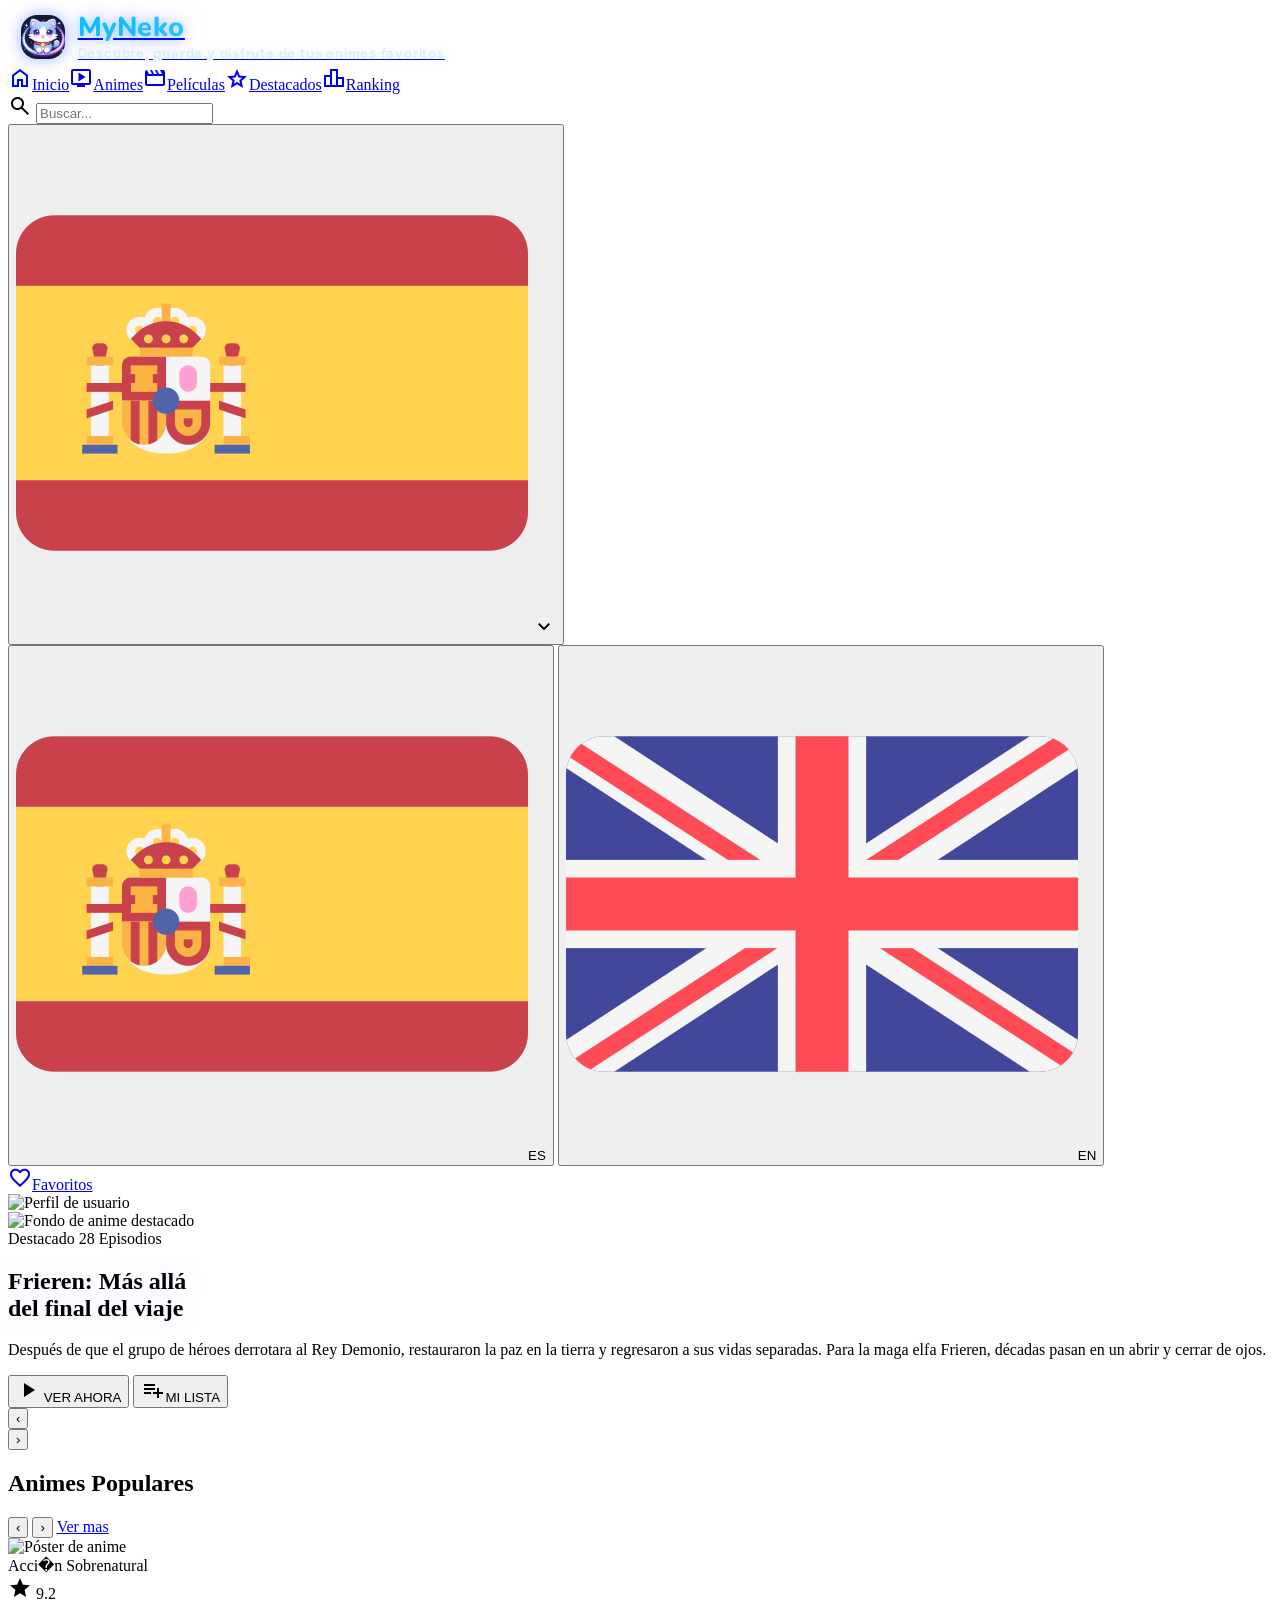
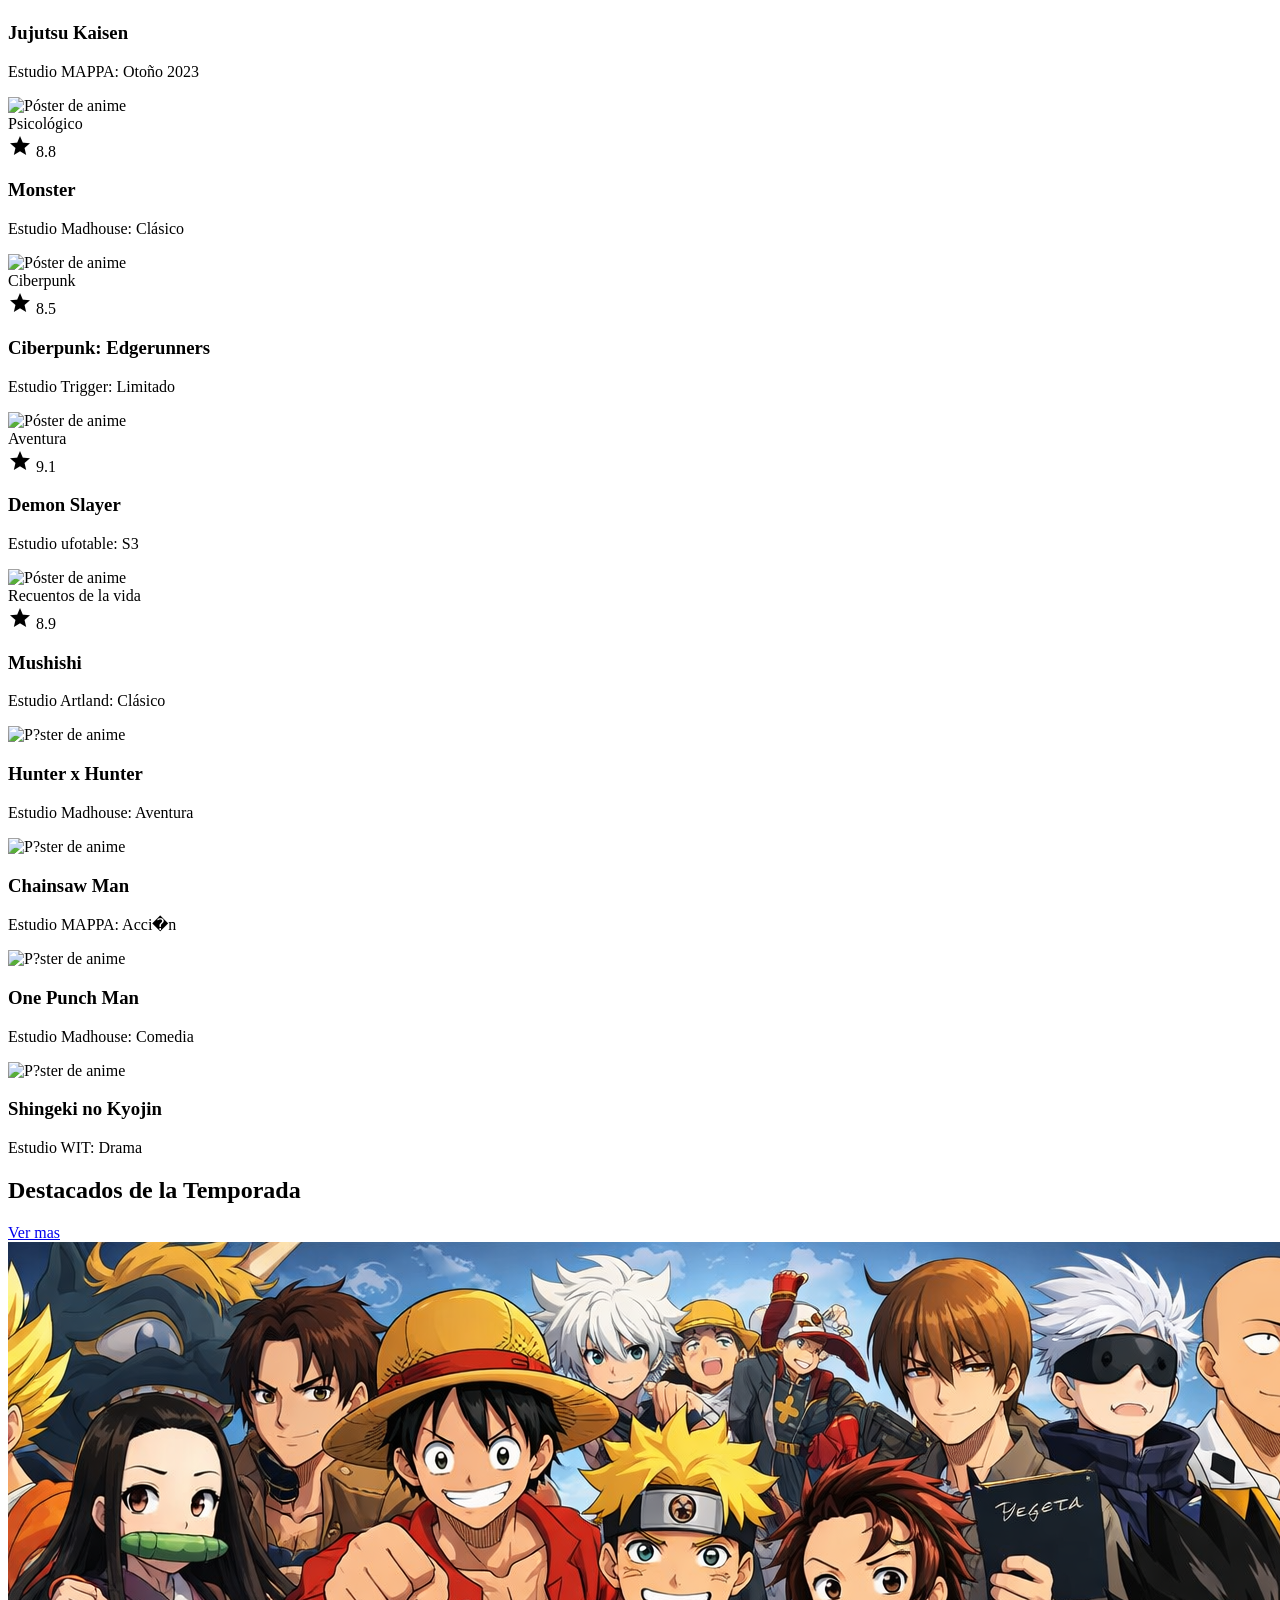
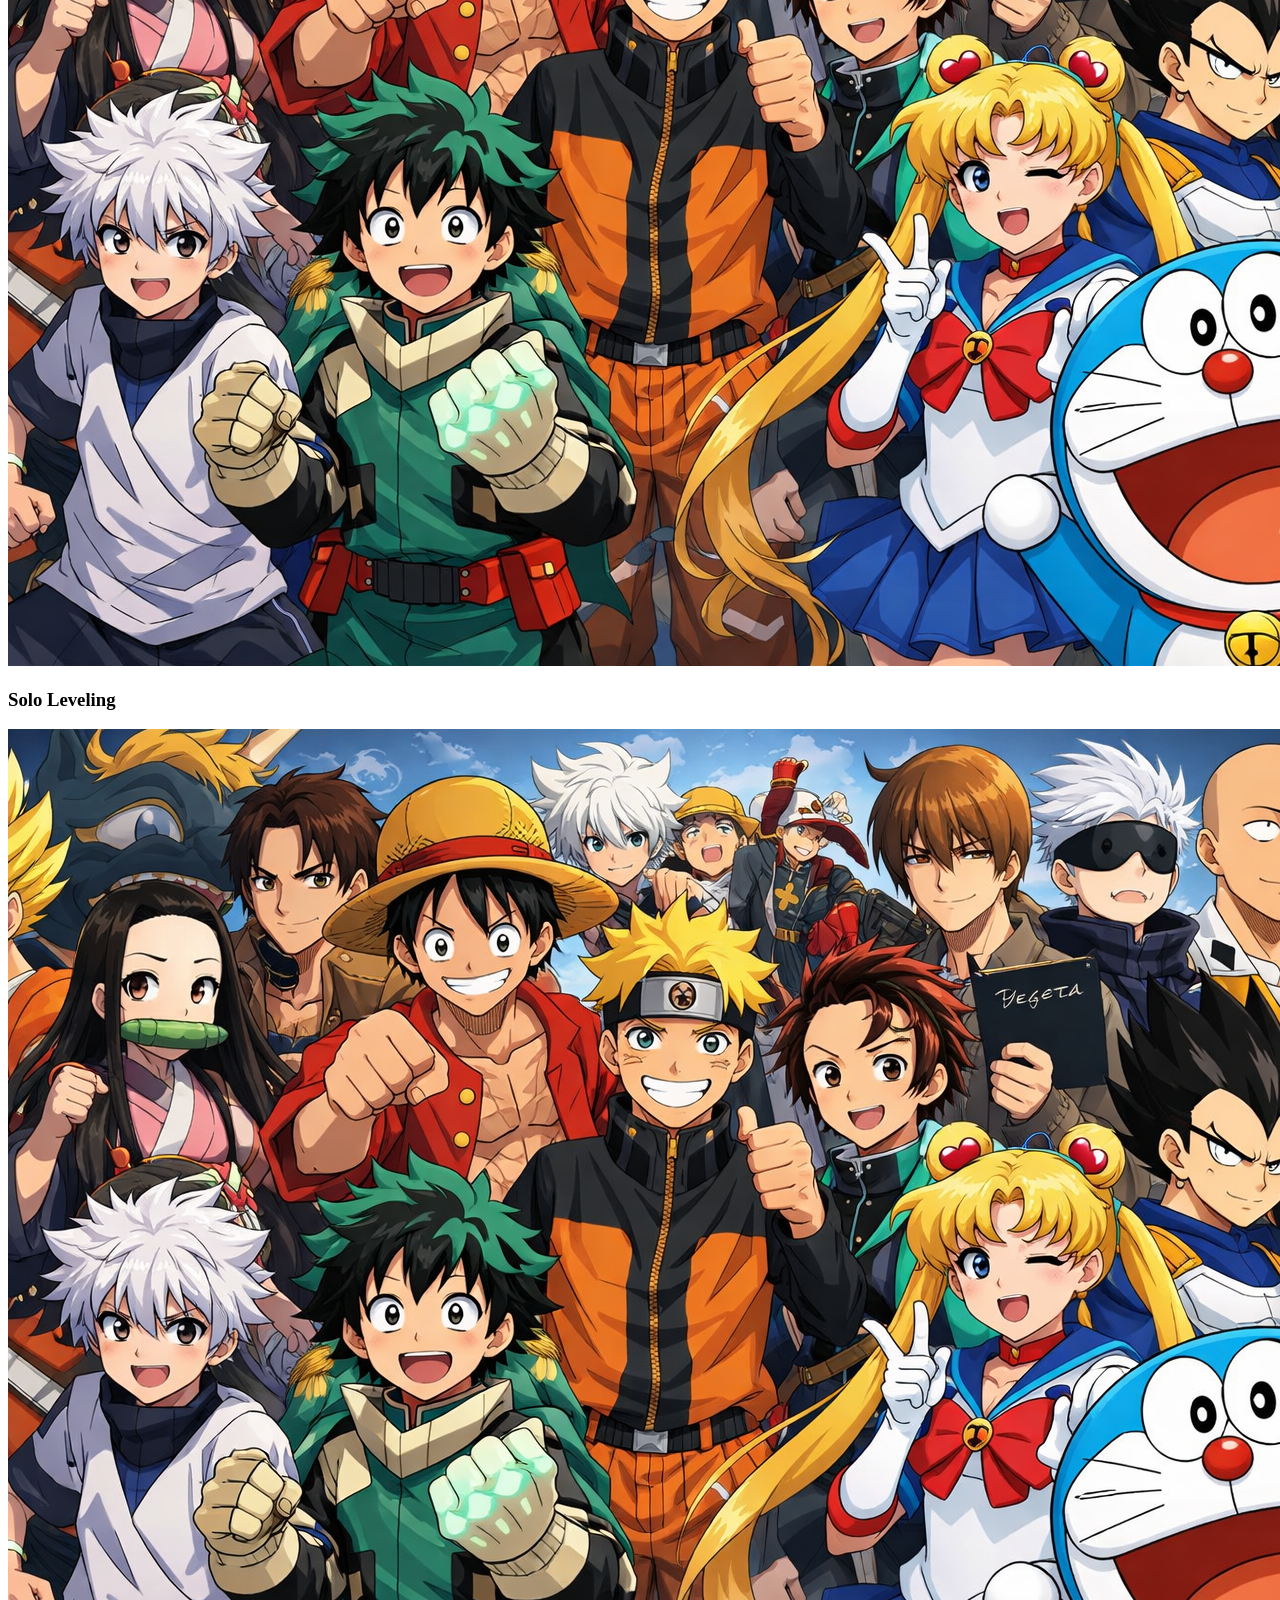
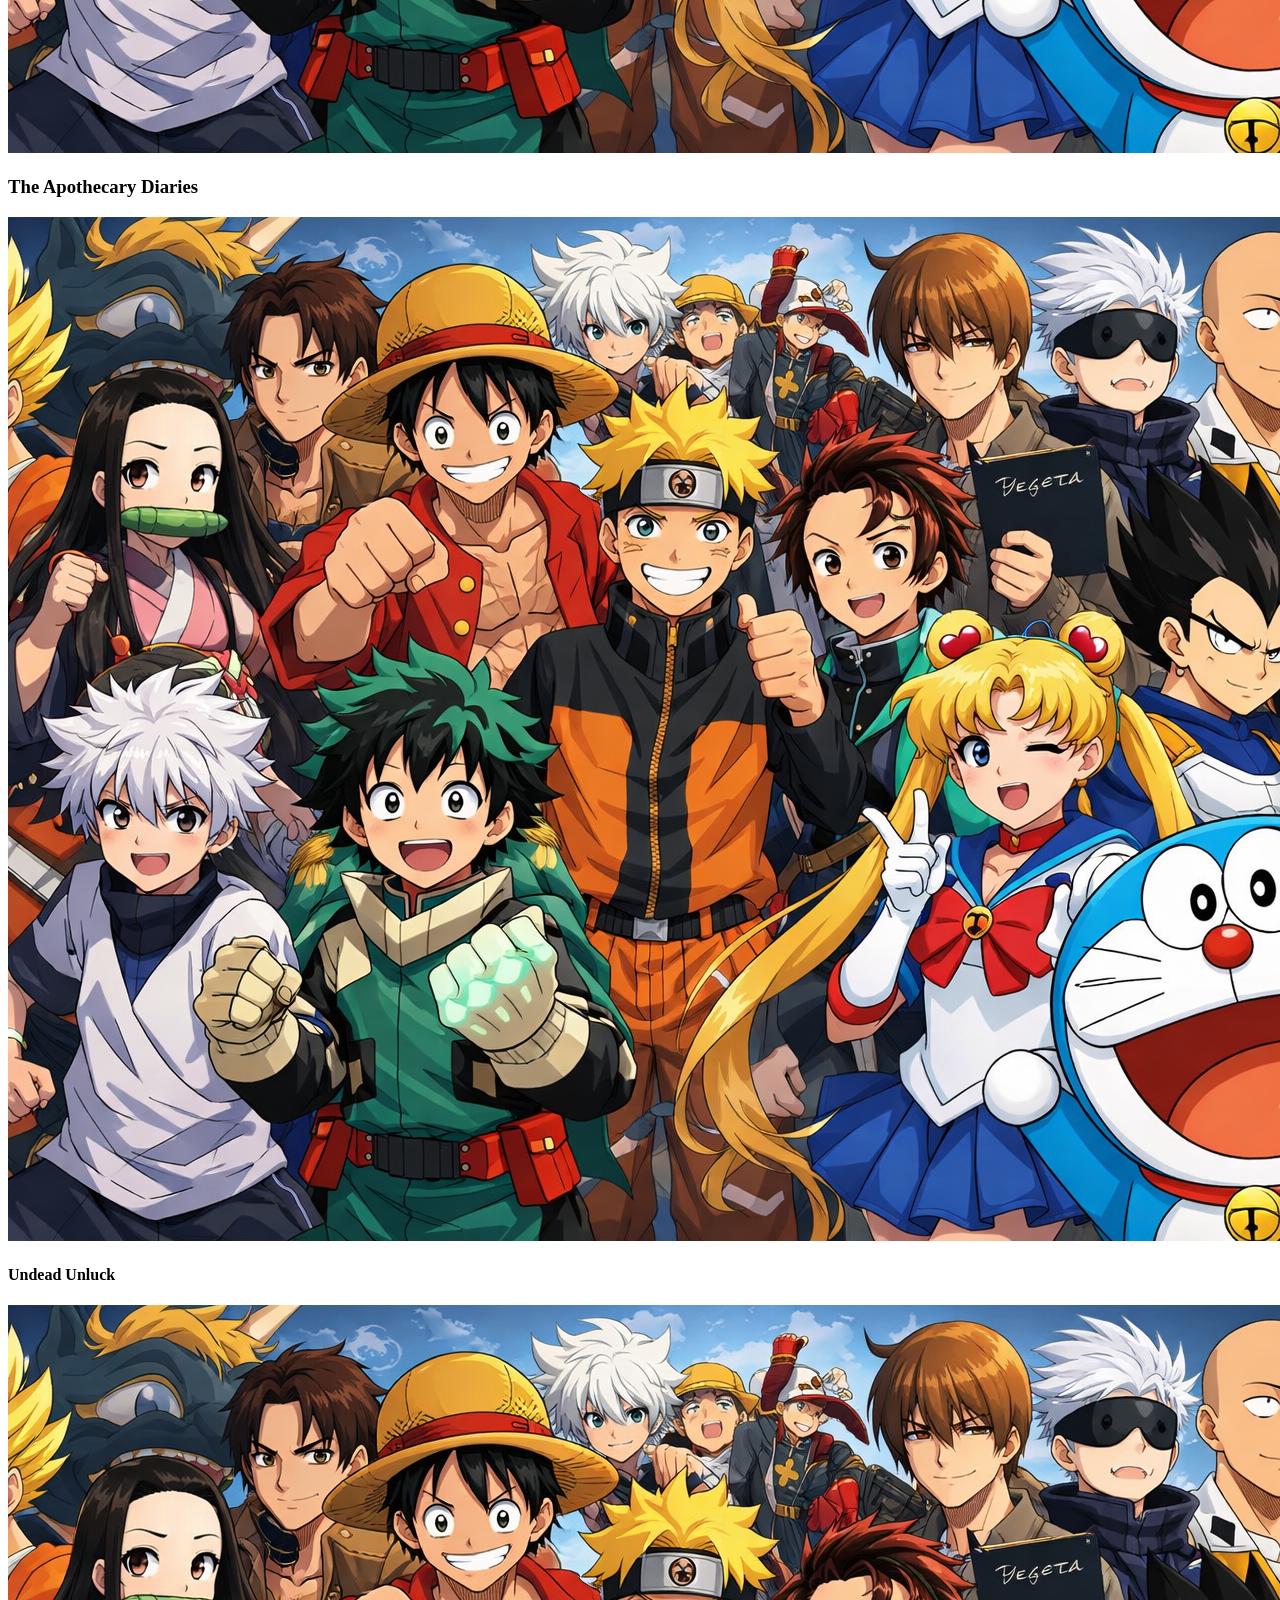
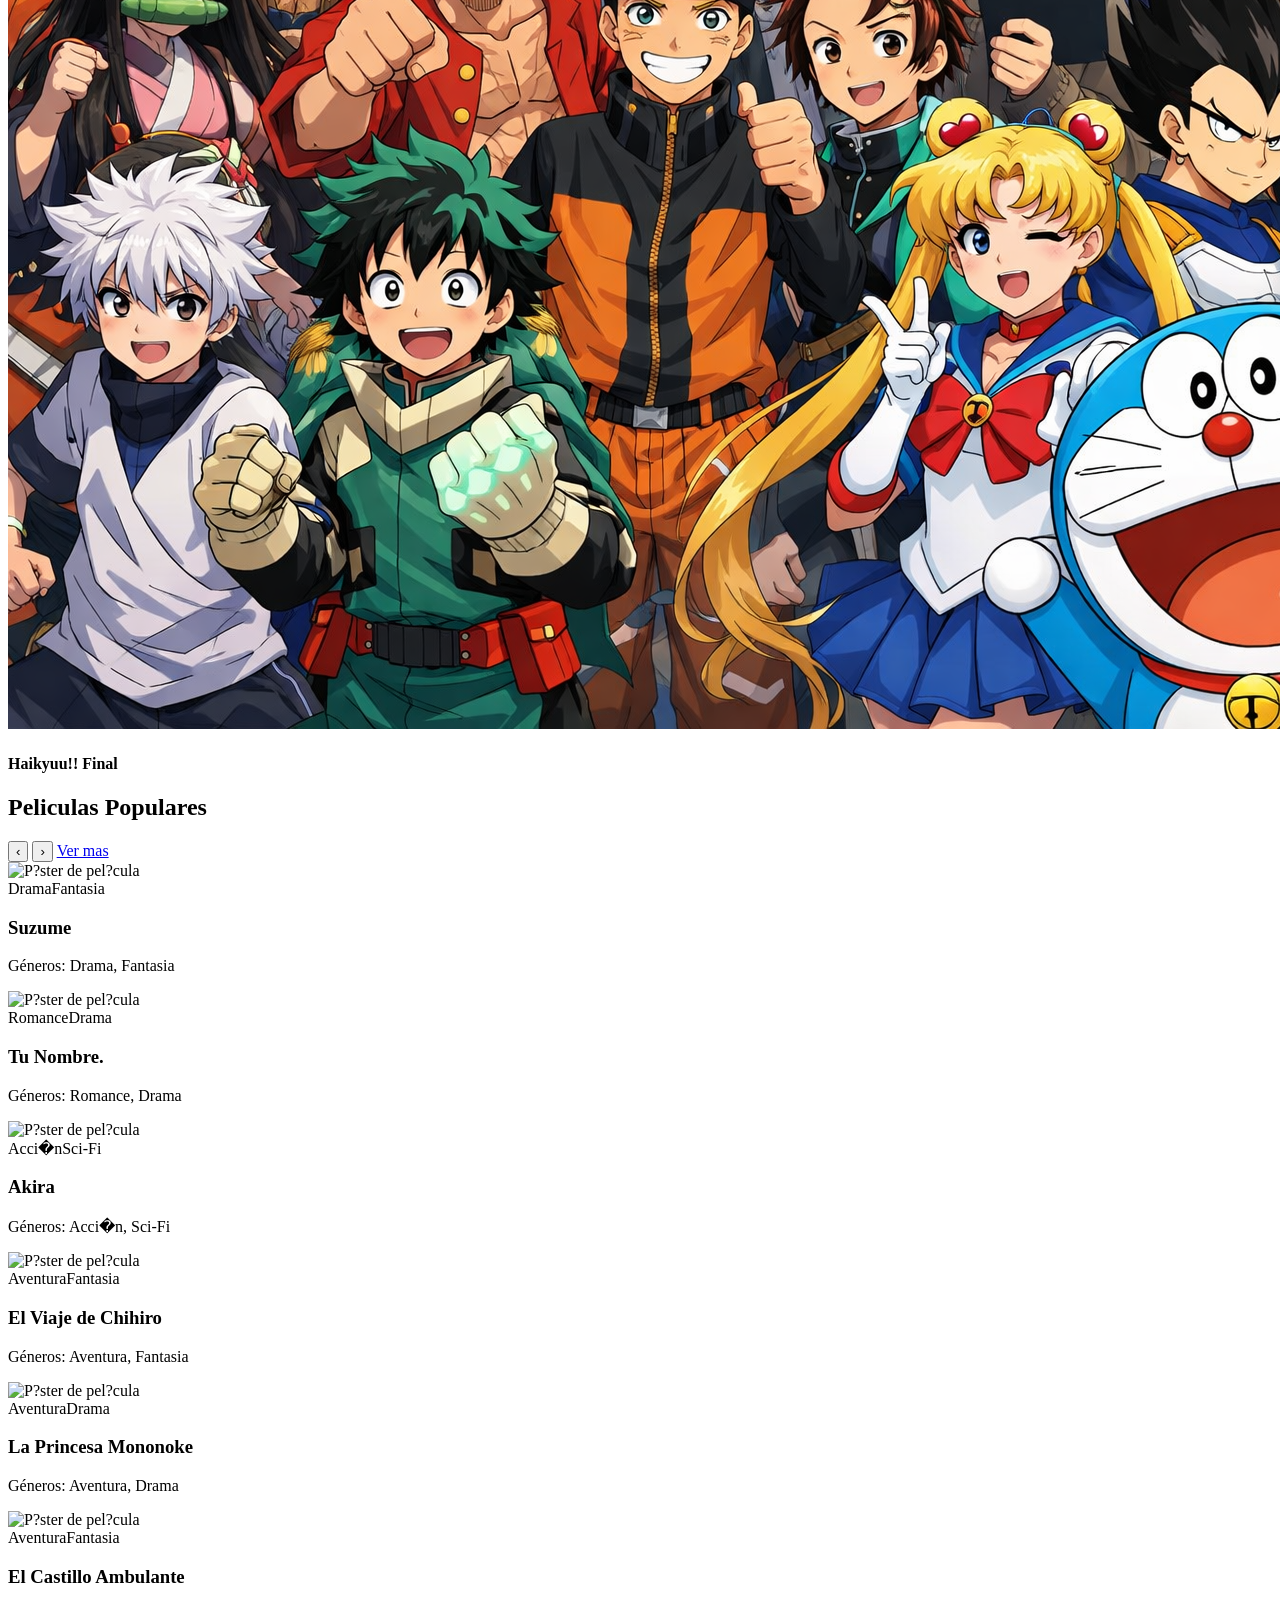
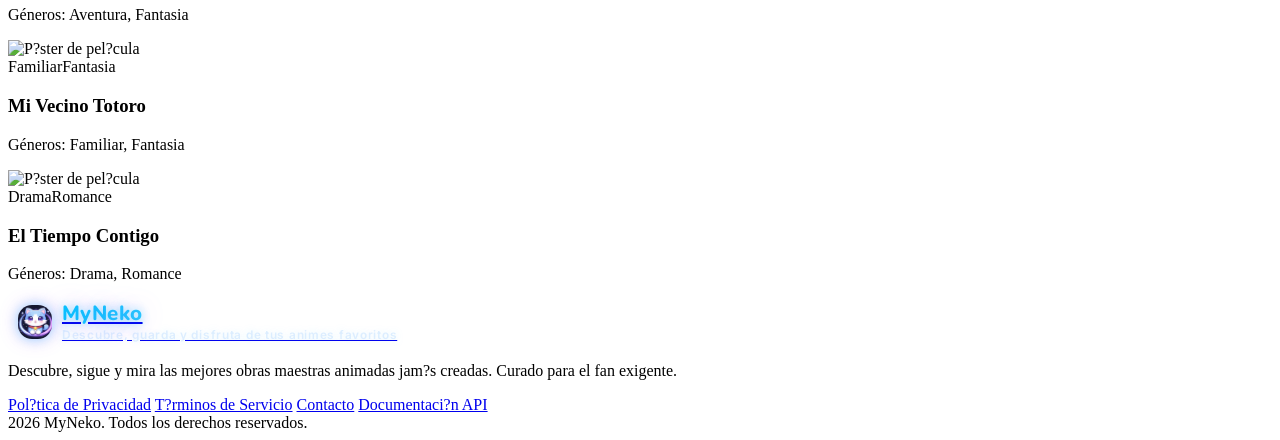
==== commit dbb3ecfa: "iconos en botones de head y correciones de interfaz" ====
--- a/CatálogoAnime/index.html
+++ b/CatálogoAnime/index.html
@@ -96,7 +96,7 @@
             text-shadow: 0 0 20px rgba(205, 189, 255, 0.4);
         }
     </style>
-    <link rel="icon" href="img/icon2.png" />
+    <link rel="icon" href="img/icon3.png" />
 
 
   </head>
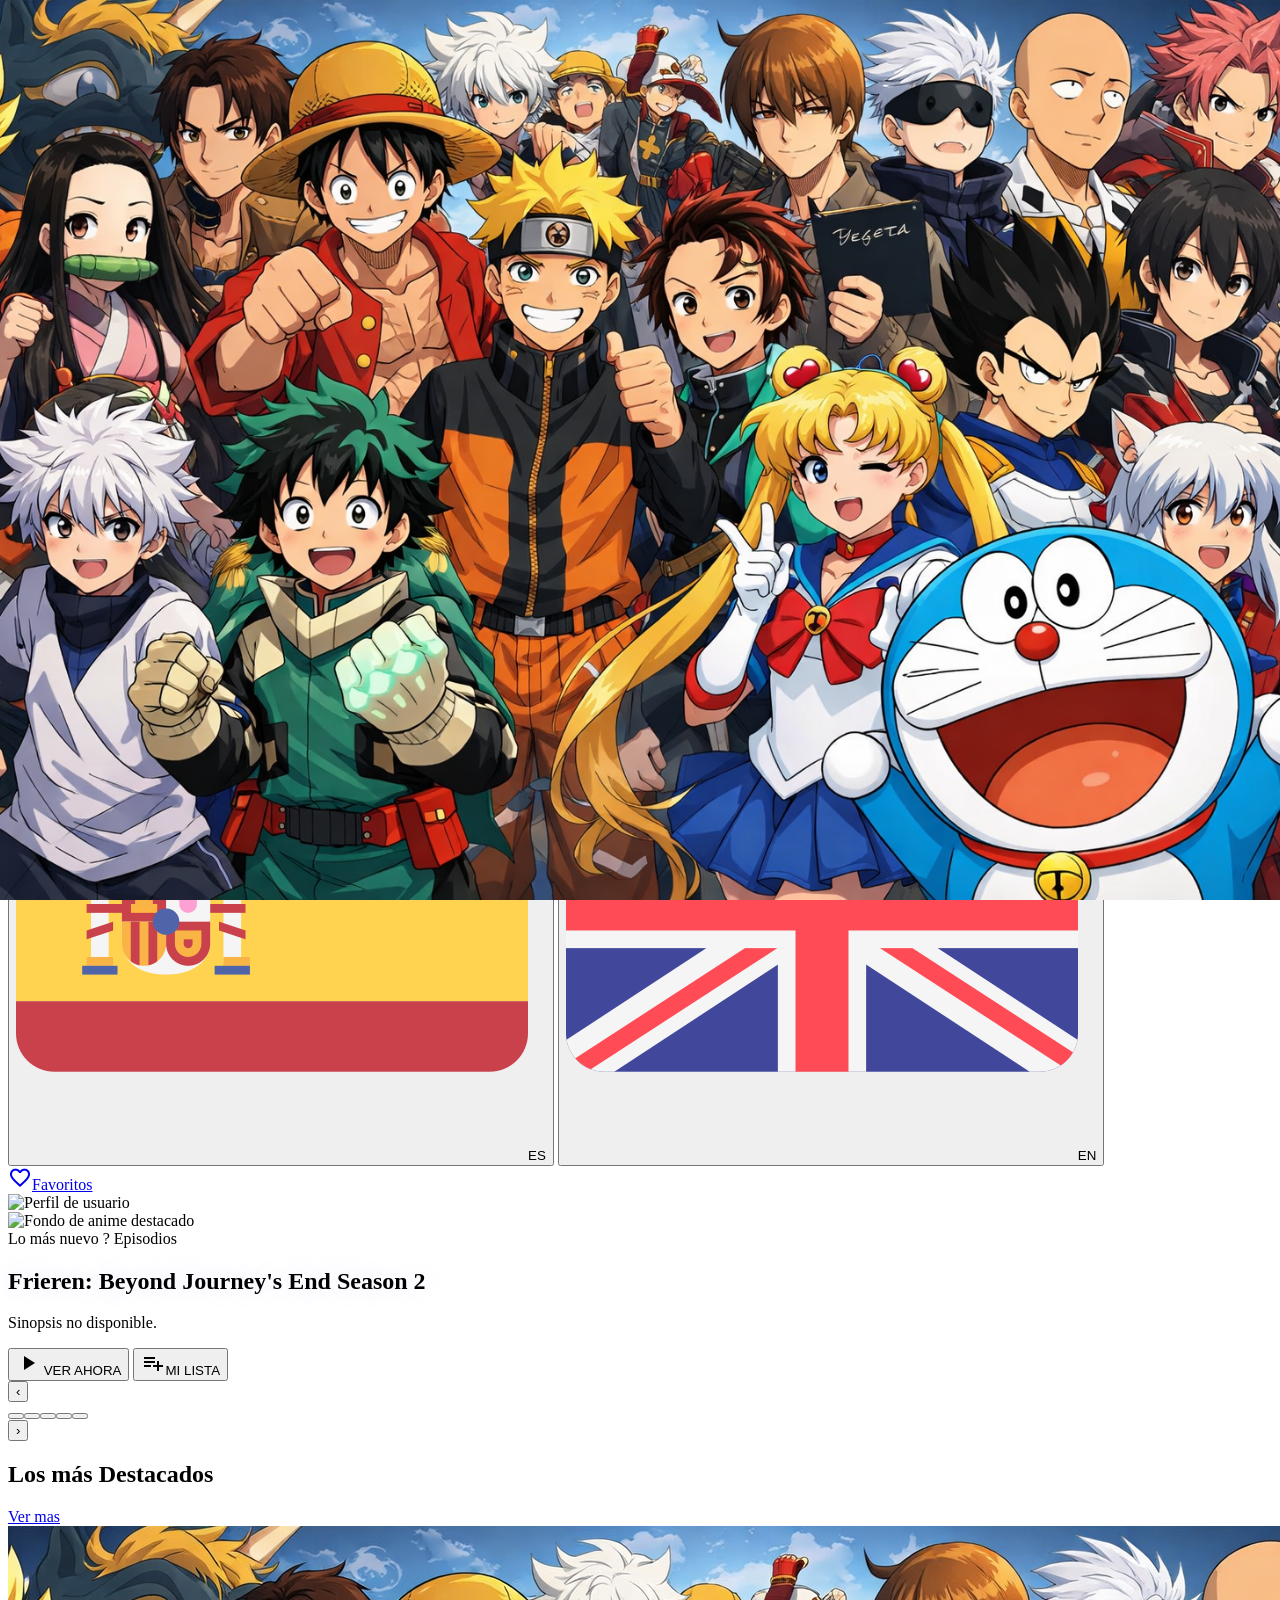
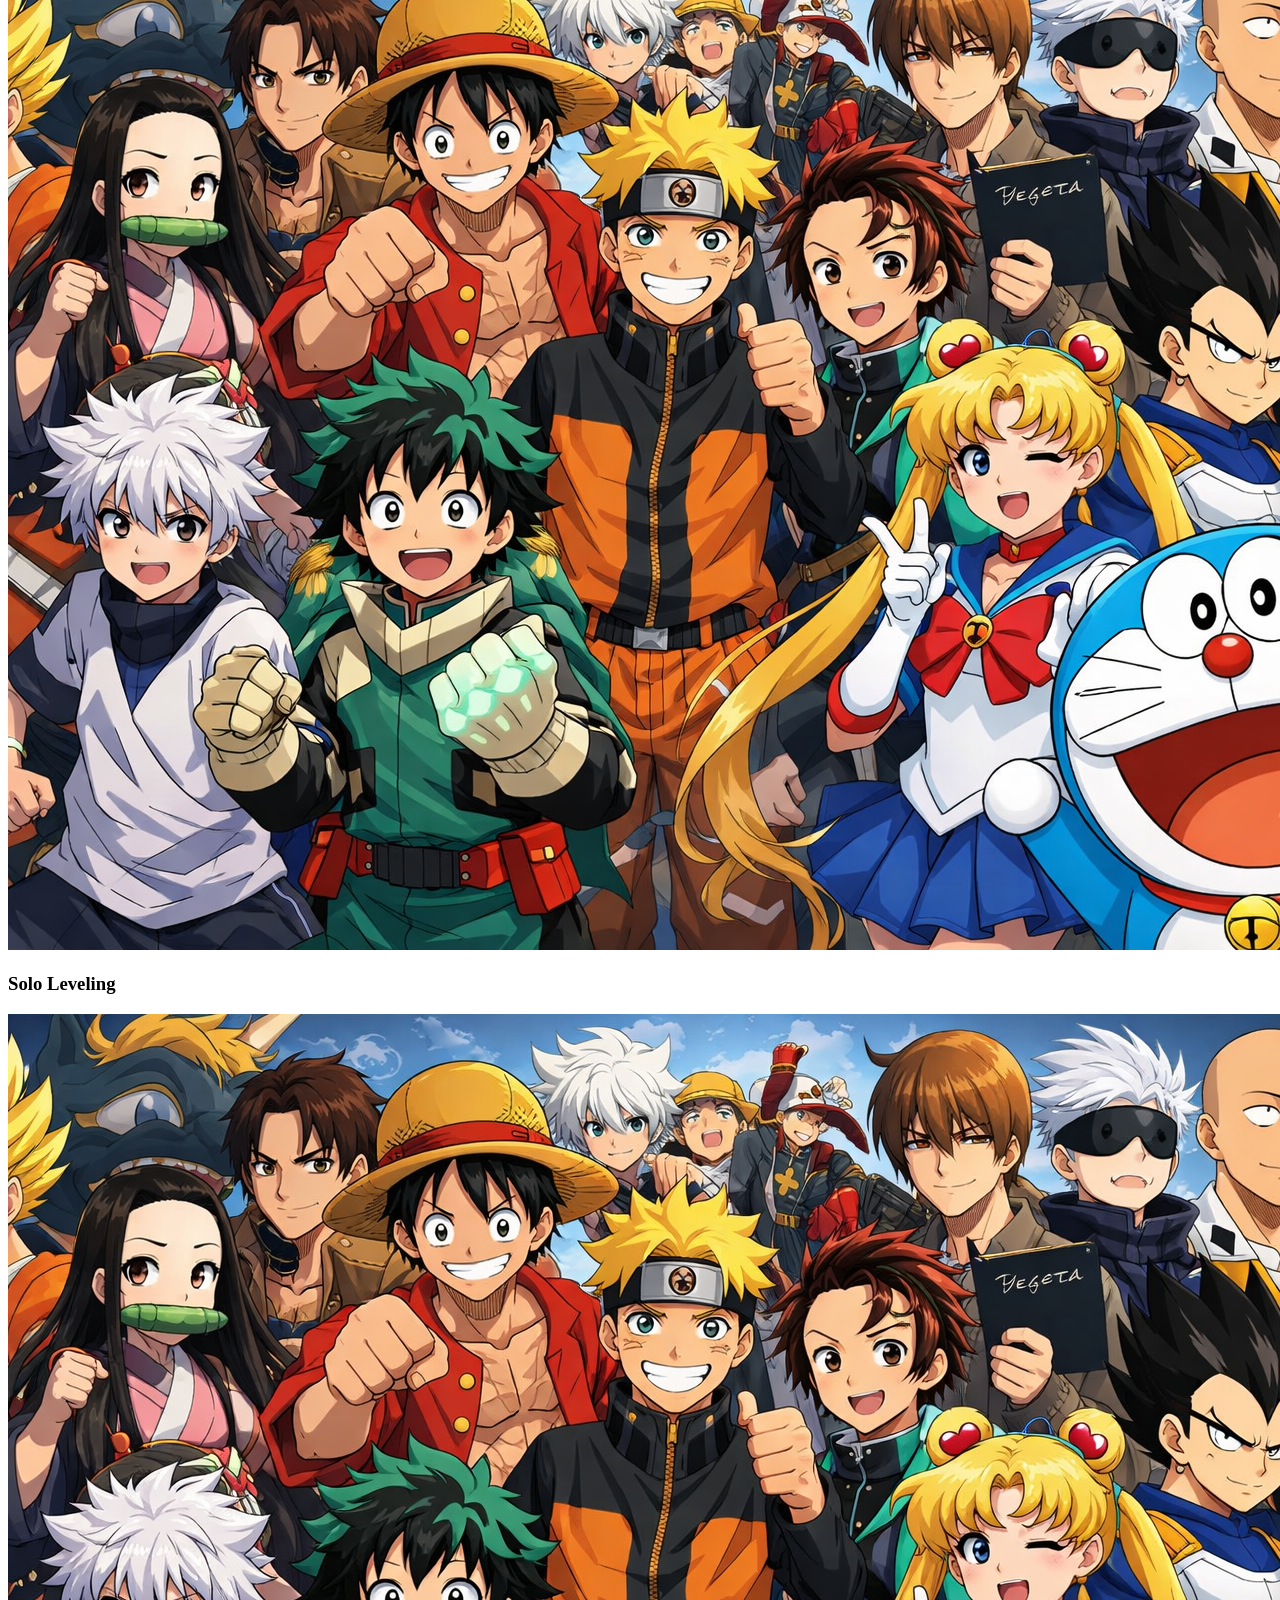
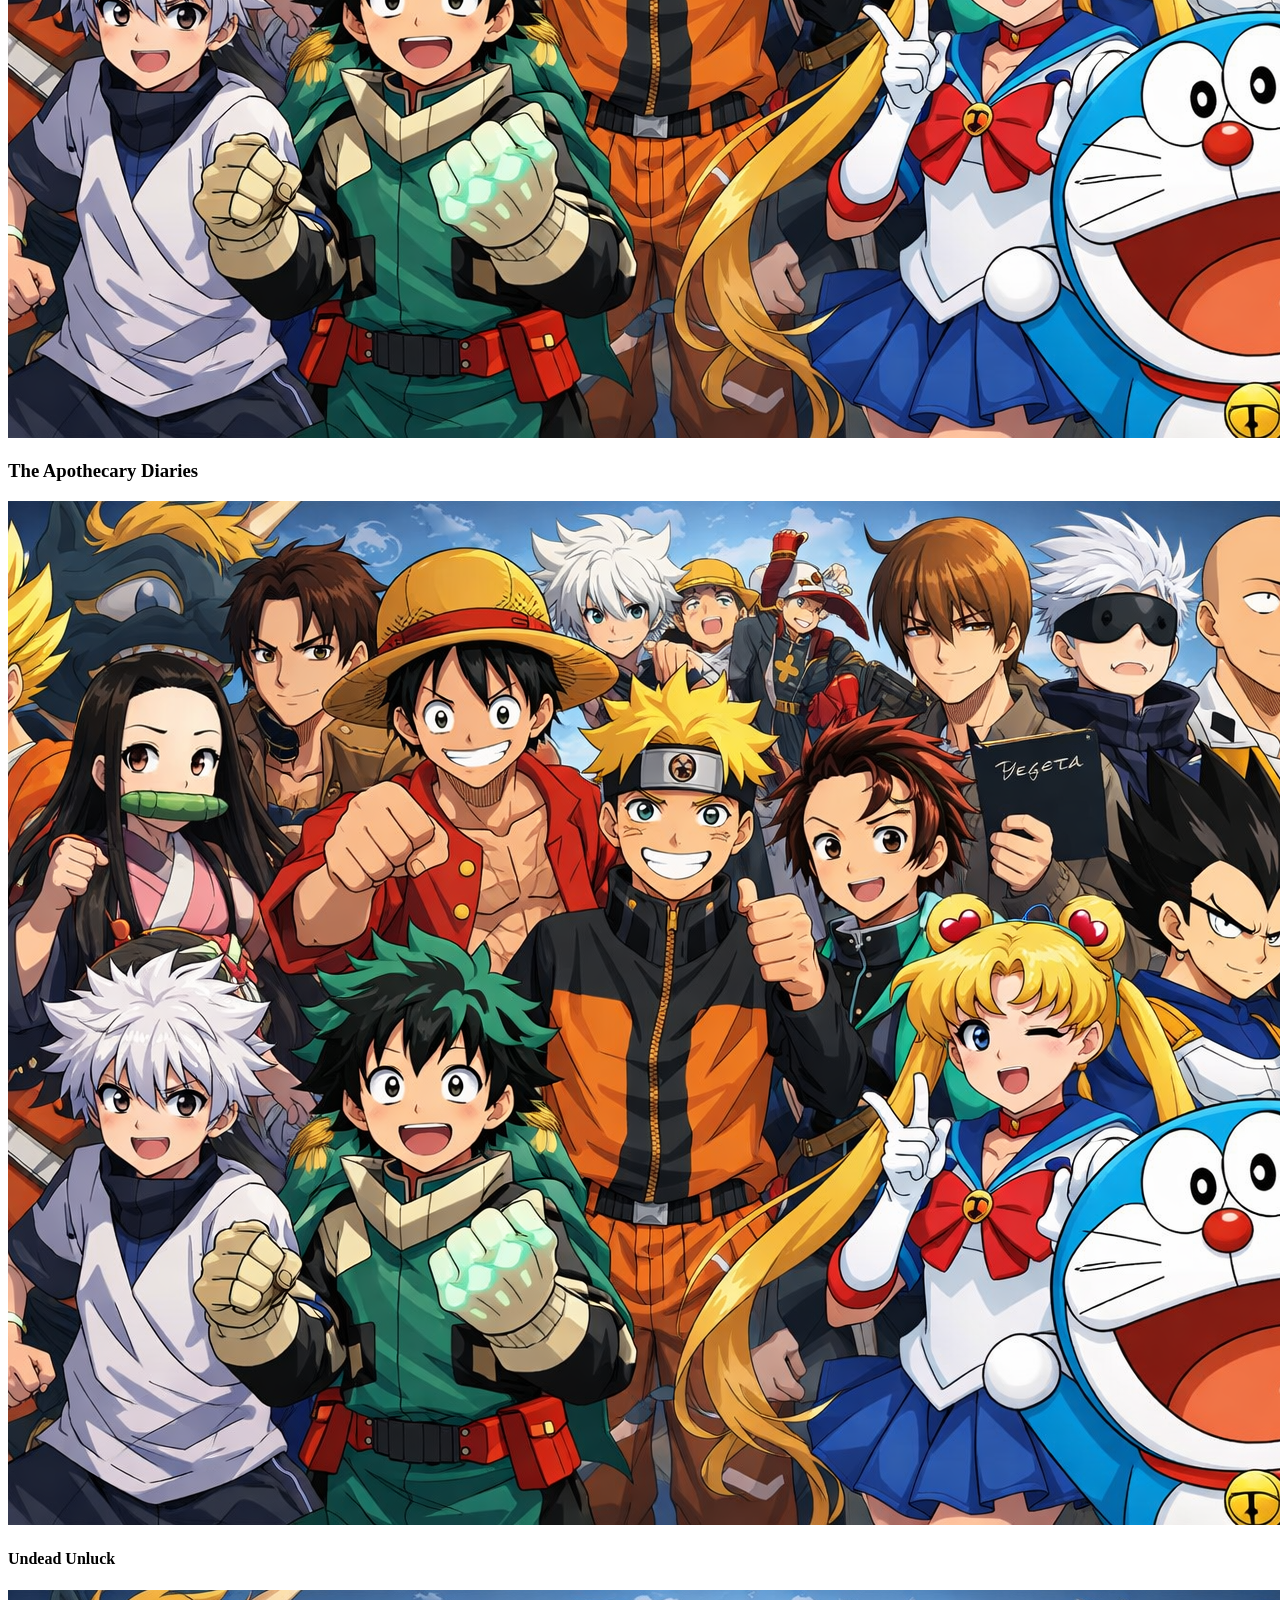
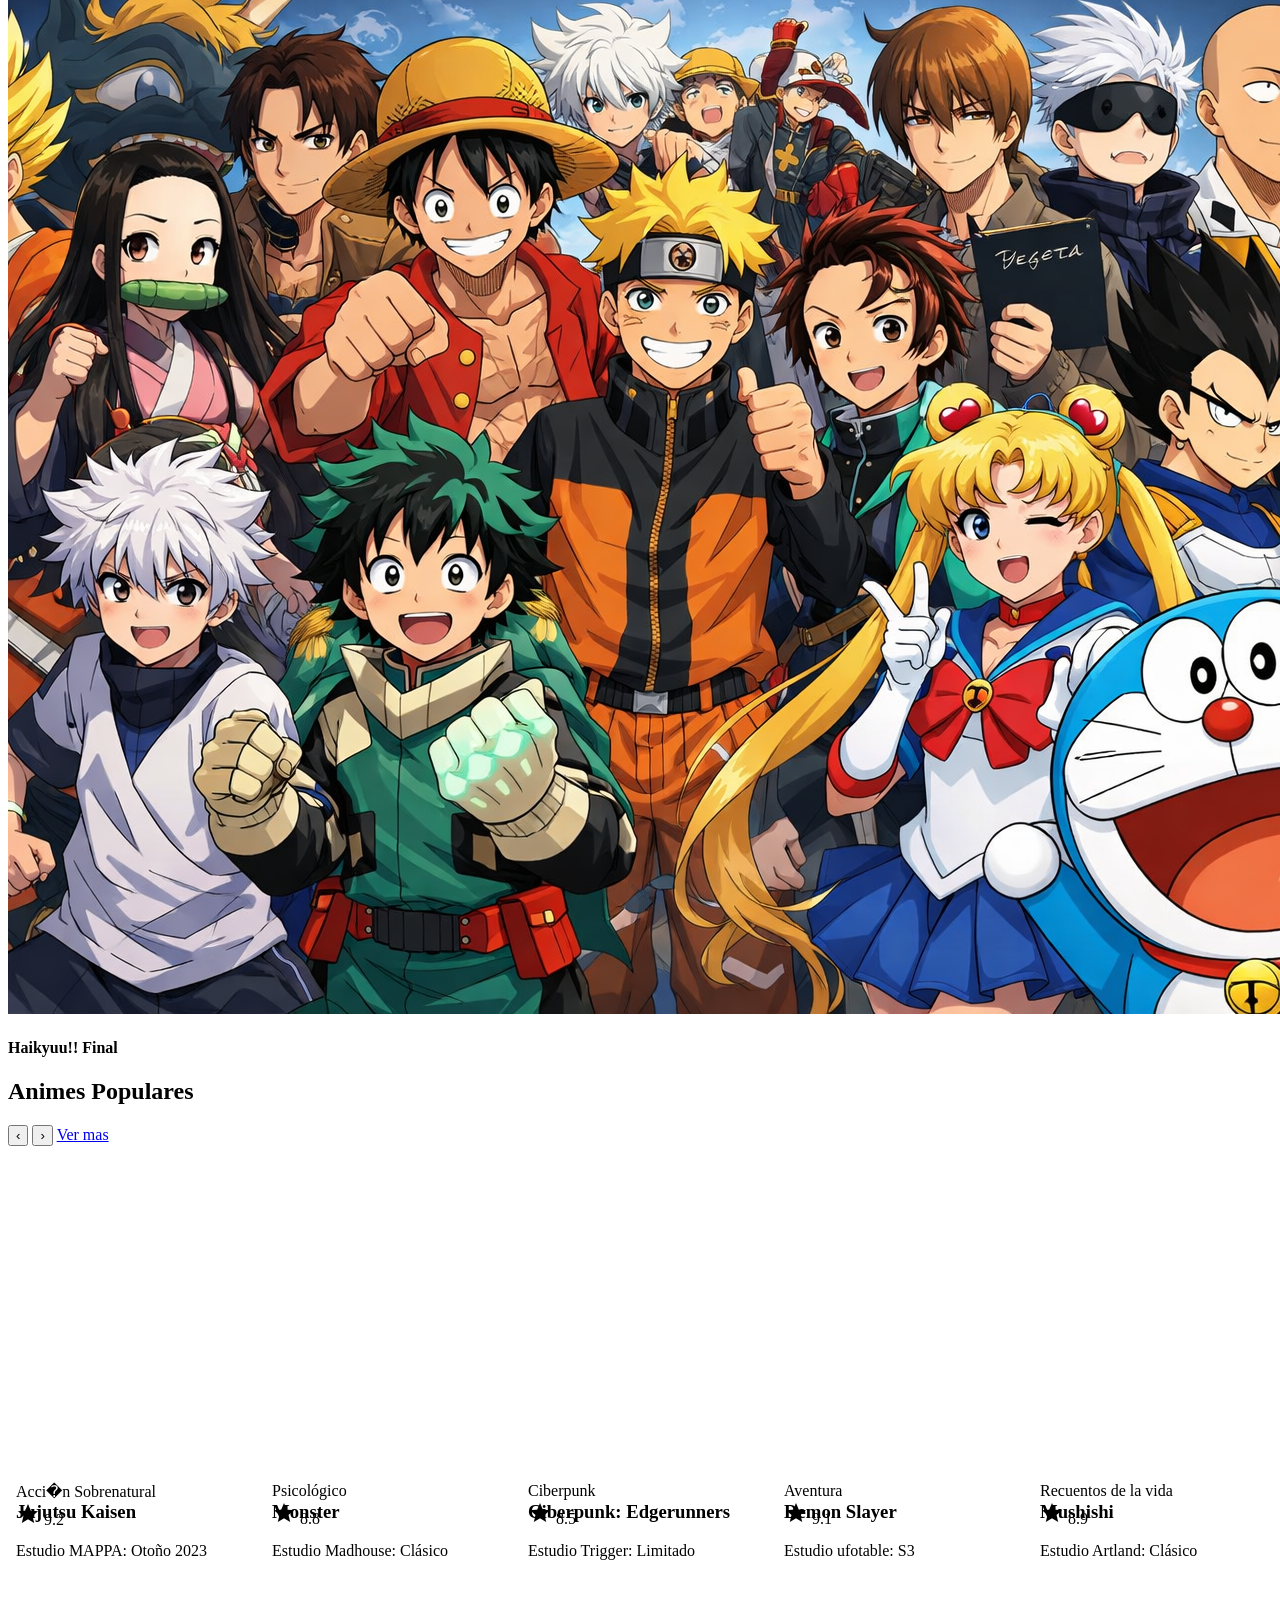
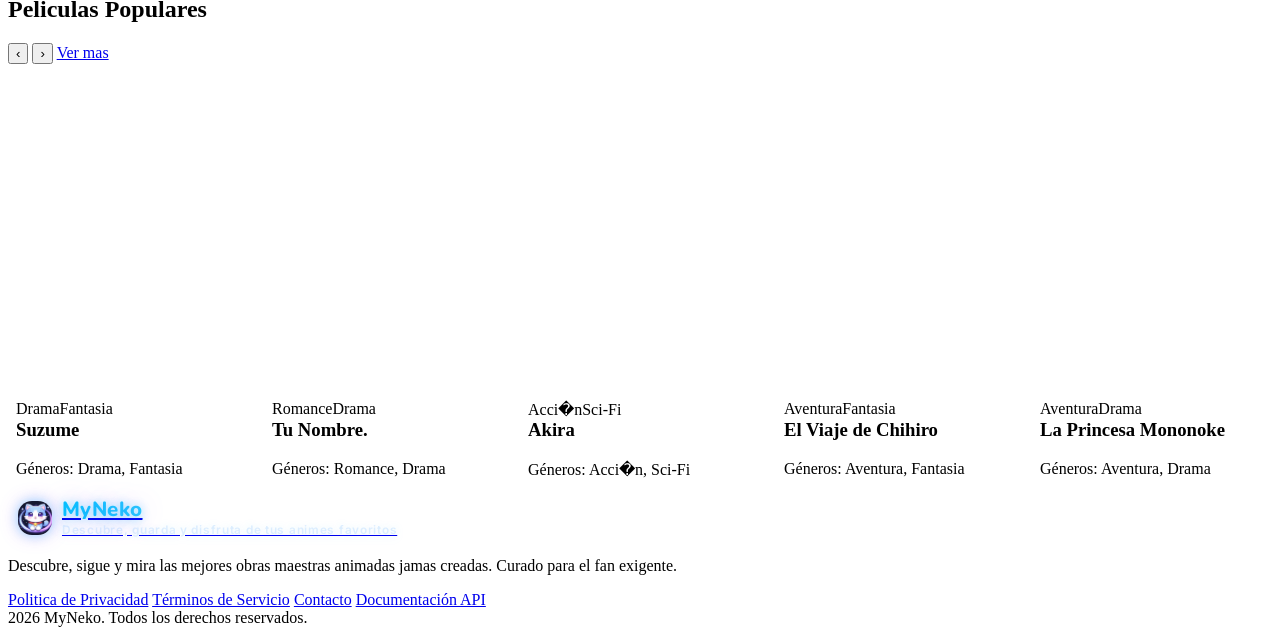
==== commit 234ec58b: "Modificación de los apartados de animes, pelicula y destacados" ====
--- a/CatálogoAnime/index.html
+++ b/CatálogoAnime/index.html
@@ -95,6 +95,46 @@
         .text-shadow-glow {
             text-shadow: 0 0 20px rgba(205, 189, 255, 0.4);
         }
+        .carousel-row {
+            --cards: 5;
+            --gap: 2rem;
+            --pad: 0.5rem;
+            display: flex;
+            gap: var(--gap);
+            justify-content: flex-start;
+            padding-inline: var(--pad);
+            scroll-snap-type: x mandatory;
+            scroll-padding-inline: var(--pad);
+        }
+        .carousel-card {
+            flex: 0 0 calc((100% - (var(--cards) - 1) * var(--gap)) / var(--cards));
+            scroll-snap-align: start;
+            scroll-snap-stop: always;
+        }
+        .carousel-card img {
+            width: 100%;
+            height: 100%;
+            object-fit: cover;
+            display: block;
+        }
+        .carousel-card > .relative {
+            width: 100%;
+            height: 0;
+            padding-top: 150%;
+        }
+        .carousel-card > .relative > img {
+            position: absolute;
+            inset: 0;
+        }
+        @media (max-width: 1024px) {
+            .carousel-row { --cards: 3; }
+        }
+        @media (max-width: 640px) {
+            .carousel-row { --cards: 2; }
+        }
+        @media (max-width: 420px) {
+            .carousel-row { --cards: 1; }
+        }
     </style>
     <link rel="icon" href="img/icon3.png" />
 
@@ -107,168 +147,47 @@
       <!-- Hero Section -->
       <section class="relative w-full h-[921px] flex items-end overflow-hidden">
         <div class="absolute inset-0 z-0">
-          <img id="hero-image" alt="Fondo de anime destacado" class="w-full h-full object-cover hero-m?sk scale-105" data-alt="Escena cinematográfica de alta calidad con iluminación etérea y tonos púrpura" src="https://lh3.googleusercontent.com/aida-public/[base64]"/>
-          <div class="absolute inset-0 bg-gradient-to-t from-background via-background/40 to-transparent"></div>
+          <img id="hero-image" alt="Fondo de anime destacado" class="w-full h-full object-cover hero-m?sk scale-105 -translate-y-[75px]" data-alt="Escena cinematográfica de alta calidad con iluminación etérea y tonos púrpura" src="https://lh3.googleusercontent.com/aida-public/[base64]"/>
+          <div class="absolute inset-0 bg-gradient-to-t from-background via-background/70 to-transparent"></div>
+          <div class="absolute inset-x-0 bottom-0 h-40 bg-gradient-to-t from-background/95 via-background/60 to-transparent"></div>
           <div class="absolute inset-0 bg-gradient-to-r from-background via-transparent to-transparent"></div>
         </div>
-        <div class="relative z-10 px-8 md:px-16 pb-24 max-w-4xl">
+        <div class="relative z-10 px-8 md:px-16 pb-[86px] max-w-4xl translate-y-[-75px]">
           <div class="flex items-center gap-2 mb-4">
-            <span class="bg-primary/20 text-primary px-3 py-1 rounded-full text-xs font-bold tracking-widest uppercase">Destacado</span>
+            <span class="bg-primary/20 text-primary px-3 py-1 rounded-full text-xs font-bold tracking-widest uppercase">Lo más nuevo</span>
             <span id="hero-meta" class="text-on-surface-variant text-sm font-medium"> 28 Episodios</span>
           </div>
-          <h1 id="hero-title" class="text-6xl md:text-8xl font-extrabold font-headline tracking-tighter mb-6 leading-[0.9] text-shadow-glow">
+          <h1 id="hero-title" class="text-5xl md:text-7xl font-extrabold font-headline tracking-tighter mb-6 leading-[0.9] text-shadow-glow">
             Frieren: Más allá <br/><span class="text-primary-dim">del final del viaje</span>
           </h1>
           <p id="hero-description" class="text-lg md:text-xl text-on-surface-variant max-w-2xl mb-10 leading-relaxed font-body">
             Después de que el grupo de héroes derrotara al Rey Demonio, restauraron la paz en la tierra y regresaron a sus vidas separadas. Para la maga elfa Frieren, décadas pasan en un abrir y cerrar de ojos.
           </p>
           <div class="flex flex-wrap gap-4">
-            <button id="hero-watch" class="bg-gradient-to-br from-primary to-primary-container px-8 py-4 rounded-full text-on-primary font-bold tracking-tight hover:scale-105 active:scale-95 transition-all flex items-center gap-2 shadow-lg shadow-primary-container/20"><span class="material-symbols-outlined" style="font-variation-settings: 'FILL' 1;">play_arrow</span> VER AHORA</button>
-            <button id="hero-my-list" data-add-my-list data-dynamic-title="0" class="bg-surface-container-high/60 backdrop-blur-md px-8 py-4 rounded-full text-on-surface font-bold border border-outline-variant/20 hover:bg-surface-container-high transition-all flex items-center gap-2"><span class="material-symbols-outlined">playlist_add</span><span data-add-label>MI LISTA</span></button>
-          </div>
-          <div class="mt-8 flex items-center gap-3">
-            <button id="hero-prev" class="rounded-full bg-surface-container-high/70 px-4 py-2 text-xs font-bold hover:bg-surface-container-high transition-colors" type="button">‹</button>
-            <div id="hero-dots" class="flex items-center gap-2"></div>
-            <button id="hero-next" class="rounded-full bg-surface-container-high/70 px-4 py-2 text-xs font-bold hover:bg-surface-container-high transition-colors" type="button">›</button>
+            <button id="hero-watch" class="bg-gradient-to-br from-primary to-primary-container px-7 py-3.5 rounded-full text-on-primary font-bold tracking-tight hover:scale-105 active:scale-95 transition-all flex items-center gap-2 shadow-lg shadow-primary-container/20"><span class="material-symbols-outlined" style="font-variation-settings: 'FILL' 1;">play_arrow</span> VER AHORA</button>
+            <button id="hero-my-list" data-add-my-list data-dynamic-title="0" class="bg-surface-container-high/60 backdrop-blur-md px-7 py-3.5 rounded-full text-on-surface font-bold border border-outline-variant/20 hover:bg-surface-container-high transition-all flex items-center gap-2"><span class="material-symbols-outlined">playlist_add</span><span data-add-label>MI LISTA</span></button>
+          </div>
+          <div class="mt-6 flex items-center gap-4 py-1">
+            <button id="hero-prev" class="rounded-full bg-surface-container-high/70 px-5 py-2.5 text-sm font-bold hover:bg-surface-container-high transition-colors" type="button">‹</button>
+            <div id="hero-dots" class="flex items-center gap-3"></div>
+            <button id="hero-next" class="rounded-full bg-surface-container-high/70 px-5 py-2.5 text-sm font-bold hover:bg-surface-container-high transition-colors" type="button">›</button>
           </div>
         </div>
       </section>
       <!-- Category Sections -->
-      <div class="space-y-20 pb-20 -mt-10 relative z-20">
-        <!-- Trending Now -->
-        <section class="pl-8 md:pl-16">
-          <div class="flex items-end justify-between pr-8 mb-8">
-            <div>
-              <h2 class="text-3xl font-bold font-headline tracking-tight">Animes Populares</h2>
-              <div class="h-1 w-12 bg-primary mt-2 rounded-full"></div>
-            </div>
-            <div class="flex items-center gap-4">
-              <button id="trending-prev" class="rounded-full bg-surface-container-high/70 px-3 py-2 text-lg font-bold text-violet-400 hover:text-violet-300 hover:bg-surface-container-high transition-colors" type="button" aria-label="Anterior">&lsaquo;</button>
-              <button id="trending-next" class="rounded-full bg-surface-container-high/70 px-3 py-2 text-lg font-bold text-violet-400 hover:text-violet-300 hover:bg-surface-container-high transition-colors" type="button" aria-label="Siguiente">&rsaquo;</button>
-              <a class="text-on-surface-variant hover:text-primary transition-colors text-sm font-medium flex items-center gap-1" href="series.html">Ver mas</a>
-            </div>
-          </div>
-          <div id="trending-row" class="flex gap-6 overflow-x-auto no-scrollbar pb-8 pr-8 scroll-smooth">
-            <!-- Anime Card -->
-            <div class="flex-none w-64 group cursor-pointer" onclick="window.location.href='detail.html'">
-              <div class="relative aspect-[2/3] rounded-lg overflow-hidden bg-surface-container-high mb-4 transition-all duration-500 ease-[cubic-bezier(0.2,0,0,1)] group-hover:scale-[1.04] shadow-xl group-hover:shadow-primary-container/10">
-                <img alt="Póster de anime" class="w-full h-full object-cover" data-alt="Arte de personaje anime estilizado con colores vibrantes" src="https://lh3.googleusercontent.com/aida-public/[base64]"/>
-                <div class="absolute inset-0 bg-primary-container/40 opacity-0 group-hover:opacity-100 transition-opacity duration-300 flex flex-col justify-end p-4">
-                  <div class="flex flex-wrap gap-1 mb-2">
-                    <span class="text-[10px] bg-background/80 px-2 py-0.5 rounded-full">Acci�n</span>
-                    <span class="text-[10px] bg-background/80 px-2 py-0.5 rounded-full">Sobrenatural</span>
-                  </div>
-                </div>
-                <div class="absolute top-3 right-3 bg-surface-container-lowest/80 backdrop-blur px-2 py-1 rounded text-xs font-bold text-primary flex items-center gap-1">
-                  <span class="material-symbols-outlined text-[10px]" style="font-variation-settings: 'FILL' 1;">star</span> 9.2
-                </div>
-              </div>
-              <h3 class="font-bold text-on-surface group-hover:text-primary transition-colors truncate">Jujutsu Kaisen</h3>
-              <p class="text-xs text-on-surface-variant">Estudio MAPPA: Otoño 2023</p>
-            </div>
-            <div class="flex-none w-64 group cursor-pointer" onclick="window.location.href='detail.html'">
-              <div class="relative aspect-[2/3] rounded-lg overflow-hidden bg-surface-container-high mb-4 transition-all duration-500 ease-[cubic-bezier(0.2,0,0,1)] group-hover:scale-[1.04] shadow-xl">
-                <img alt="Póster de anime" class="w-full h-full object-cover" data-alt="Ilustración dinámica de personaje anime con líneas definidas" src="https://lh3.googleusercontent.com/aida-public/[base64]"/>
-                <div class="absolute inset-0 bg-primary-container/40 opacity-0 group-hover:opacity-100 transition-opacity duration-300 flex flex-col justify-end p-4">
-                  <div class="flex flex-wrap gap-1 mb-2">
-                    <span class="text-[10px] bg-background/80 px-2 py-0.5 rounded-full">Psicológico</span>
-                  </div>
-                </div>
-                <div class="absolute top-3 right-3 bg-surface-container-lowest/80 backdrop-blur px-2 py-1 rounded text-xs font-bold text-primary flex items-center gap-1">
-                  <span class="material-symbols-outlined text-[10px]" style="font-variation-settings: 'FILL' 1;">star</span> 8.8
-                </div>
-              </div>
-              <h3 class="font-bold text-on-surface group-hover:text-primary transition-colors truncate">Monster</h3>
-              <p class="text-xs text-on-surface-variant">Estudio Madhouse: Clásico</p>
-            </div>
-            <div class="flex-none w-64 group cursor-pointer" onclick="window.location.href='detail.html'">
-              <div class="relative aspect-[2/3] rounded-lg overflow-hidden bg-surface-container-high mb-4 transition-all duration-500 ease-[cubic-bezier(0.2,0,0,1)] group-hover:scale-[1.04] shadow-xl">
-                <img alt="Póster de anime" class="w-full h-full object-cover" data-alt="Ciudad anime detallada de noche con luces de neón" src="https://lh3.googleusercontent.com/aida-public/[base64]"/>
-                <div class="absolute inset-0 bg-primary-container/40 opacity-0 group-hover:opacity-100 transition-opacity duration-300 flex flex-col justify-end p-4">
-                  <div class="flex flex-wrap gap-1 mb-2">
-                    <span class="text-[10px] bg-background/80 px-2 py-0.5 rounded-full">Ciberpunk</span>
-                  </div>
-                </div>
-                <div class="absolute top-3 right-3 bg-surface-container-lowest/80 backdrop-blur px-2 py-1 rounded text-xs font-bold text-primary flex items-center gap-1">
-                  <span class="material-symbols-outlined text-[10px]" style="font-variation-settings: 'FILL' 1;">star</span> 8.5
-                </div>
-              </div>
-              <h3 class="font-bold text-on-surface group-hover:text-primary transition-colors truncate">Ciberpunk: Edgerunners</h3>
-              <p class="text-xs text-on-surface-variant">Estudio Trigger: Limitado</p>
-            </div>
-            <div class="flex-none w-64 group cursor-pointer" onclick="window.location.href='detail.html'">
-              <div class="relative aspect-[2/3] rounded-lg overflow-hidden bg-surface-container-high mb-4 transition-all duration-500 ease-[cubic-bezier(0.2,0,0,1)] group-hover:scale-[1.04] shadow-xl">
-                <img alt="Póster de anime" class="w-full h-full object-cover" data-alt="Silueta de espadachín anime contra una luna roja" src="https://lh3.googleusercontent.com/aida-public/[base64]"/>
-                <div class="absolute inset-0 bg-primary-container/40 opacity-0 group-hover:opacity-100 transition-opacity duration-300 flex flex-col justify-end p-4">
-                  <div class="flex flex-wrap gap-1 mb-2">
-                    <span class="text-[10px] bg-background/80 px-2 py-0.5 rounded-full">Aventura</span>
-                  </div>
-                </div>
-                <div class="absolute top-3 right-3 bg-surface-container-lowest/80 backdrop-blur px-2 py-1 rounded text-xs font-bold text-primary flex items-center gap-1">
-                  <span class="material-symbols-outlined text-[10px]" style="font-variation-settings: 'FILL' 1;">star</span> 9.1
-                </div>
-              </div>
-              <h3 class="font-bold text-on-surface group-hover:text-primary transition-colors truncate">Demon Slayer</h3>
-              <p class="text-xs text-on-surface-variant">Estudio ufotable: S3</p>
-            </div>
-            <div class="flex-none w-64 group cursor-pointer" onclick="window.location.href='detail.html'">
-              <div class="relative aspect-[2/3] rounded-lg overflow-hidden bg-surface-container-high mb-4 transition-all duration-500 ease-[cubic-bezier(0.2,0,0,1)] group-hover:scale-[1.04] shadow-xl">
-                <img alt="Póster de anime" class="w-full h-full object-cover" data-alt="Paisaje rural anime tranquilo con luz suave" src="https://lh3.googleusercontent.com/aida-public/[base64]"/>
-                <div class="absolute inset-0 bg-primary-container/40 opacity-0 group-hover:opacity-100 transition-opacity duration-300 flex flex-col justify-end p-4">
-                  <div class="flex flex-wrap gap-1 mb-2">
-                    <span class="text-[10px] bg-background/80 px-2 py-0.5 rounded-full">Recuentos de la vida</span>
-                  </div>
-                </div>
-                <div class="absolute top-3 right-3 bg-surface-container-lowest/80 backdrop-blur px-2 py-1 rounded text-xs font-bold text-primary flex items-center gap-1">
-                  <span class="material-symbols-outlined text-[10px]" style="font-variation-settings: 'FILL' 1;">star</span> 8.9
-                </div>
-              </div>
-              <h3 class="font-bold text-on-surface group-hover:text-primary transition-colors truncate">Mushishi</h3>
-              <p class="text-xs text-on-surface-variant">Estudio Artland: Clásico</p>
-            </div>
-
-            <div class="flex-none w-64 group cursor-pointer" onclick="window.location.href='detail.html'">
-              <div class="relative aspect-[2/3] rounded-lg overflow-hidden bg-surface-container-high mb-4 transition-all duration-500 ease-[cubic-bezier(0.2,0,0,1)] group-hover:scale-[1.04] shadow-xl">
-                <img alt="P?ster de anime" class="w-full h-full object-cover" src="https://cdn.myanimelist.net/images/anime/1171/109222l.jpg"/>
-              </div>
-              <h3 class="font-bold text-on-surface group-hover:text-primary transition-colors truncate">Hunter x Hunter</h3>
-              <p class="text-xs text-on-surface-variant">Estudio Madhouse: Aventura</p>
-            </div>
-            <div class="flex-none w-64 group cursor-pointer" onclick="window.location.href='detail.html'">
-              <div class="relative aspect-[2/3] rounded-lg overflow-hidden bg-surface-container-high mb-4 transition-all duration-500 ease-[cubic-bezier(0.2,0,0,1)] group-hover:scale-[1.04] shadow-xl">
-                <img alt="P?ster de anime" class="w-full h-full object-cover" src="https://cdn.myanimelist.net/images/anime/1935/127974l.jpg"/>
-              </div>
-              <h3 class="font-bold text-on-surface group-hover:text-primary transition-colors truncate">Chainsaw Man</h3>
-              <p class="text-xs text-on-surface-variant">Estudio MAPPA: Acci�n</p>
-            </div>
-            <div class="flex-none w-64 group cursor-pointer" onclick="window.location.href='detail.html'">
-              <div class="relative aspect-[2/3] rounded-lg overflow-hidden bg-surface-container-high mb-4 transition-all duration-500 ease-[cubic-bezier(0.2,0,0,1)] group-hover:scale-[1.04] shadow-xl">
-                <img alt="P?ster de anime" class="w-full h-full object-cover" src="https://cdn.myanimelist.net/images/anime/1208/94745l.jpg"/>
-              </div>
-              <h3 class="font-bold text-on-surface group-hover:text-primary transition-colors truncate">One Punch Man</h3>
-              <p class="text-xs text-on-surface-variant">Estudio Madhouse: Comedia</p>
-            </div>
-            <div class="flex-none w-64 group cursor-pointer" onclick="window.location.href='detail.html'">
-              <div class="relative aspect-[2/3] rounded-lg overflow-hidden bg-surface-container-high mb-4 transition-all duration-500 ease-[cubic-bezier(0.2,0,0,1)] group-hover:scale-[1.04] shadow-xl">
-                <img alt="P?ster de anime" class="w-full h-full object-cover" src="https://cdn.myanimelist.net/images/anime/10/47347l.jpg"/>
-              </div>
-              <h3 class="font-bold text-on-surface group-hover:text-primary transition-colors truncate">Shingeki no Kyojin</h3>
-              <p class="text-xs text-on-surface-variant">Estudio WIT: Drama</p>
-            </div>
-          </div>
-        </section>
+      <div class="space-y-20 pb-20 -mt-[20px] relative z-20">
         <!-- Seasonal Spotlight (Asymmetric Bento Grid) -->
-        <section class="px-8 md:px-16">
+        <section class="px-8 md:px-16 mt-[-25px]">
           <div class="mb-8 flex items-end justify-between">
             <div>
-              <h2 class="text-3xl font-bold font-headline tracking-tight">Destacados de la Temporada</h2>
+              <h2 class="text-3xl font-bold font-headline tracking-tight">Los más Destacados</h2>
               <div class="h-1 w-12 bg-primary mt-2 rounded-full"></div>
             </div>
             <a class="text-on-surface-variant hover:text-primary transition-colors text-sm font-medium flex items-center gap-1" href="destacados.html">Ver mas</a>
           </div>
           <div class="grid grid-cols-1 md:grid-cols-4 grid-rows-2 gap-6 h-[600px]">
             <div class="md:col-span-2 md:row-span-2 relative rounded-lg overflow-hidden group cursor-pointer bg-surface-container-low border border-outline-variant/10" onclick="window.location.href='detail.html'">
-              <img alt="Destacado grande de temporada" class="w-full h-full object-cover transition-transform duration-700 group-hover:scale-110" data-alt="Escena dramática de batalla anime con efectos de energía brillante" data-fallback="img/fondoanime.png" loading="lazy" referrerpolicy="no-referrer" src="https://lh3.googleusercontent.com/aida-public/[base64]"/>
+              <img alt="Destacado grande de temporada" class="w-full h-full object-cover transition-transform duration-700 group-hover:scale-110" data-alt="Escena dramÃ¡tica de batalla anime con efectos de energÃ­a brillante" data-fallback="img/fondoanime.png" loading="lazy" referrerpolicy="no-referrer" src="https://lh3.googleusercontent.com/aida-public/[base64]"/>
               <div class="absolute inset-0 bg-gradient-to-t from-background via-transparent to-transparent opacity-90"></div>
               <div class="absolute inset-0 bg-primary-container/0 group-hover:bg-primary-container/20 transition-colors"></div>
               <div class="absolute bottom-0 left-0 p-8">
@@ -283,16 +202,138 @@
               </div>
             </div>
             <div class="relative rounded-lg overflow-hidden group cursor-pointer bg-surface-container-low border border-outline-variant/10" onclick="window.location.href='detail.html'">
-              <img alt="Destacado de temporada" class="w-full h-full object-cover transition-transform duration-700 group-hover:scale-110" data-alt="Bosque anime sereno con plantas místicas luminosas" data-fallback="img/fondoanime.png" loading="lazy" referrerpolicy="no-referrer" src="https://lh3.googleusercontent.com/aida-public/[base64]"/>
+              <img alt="Destacado de temporada" class="w-full h-full object-cover transition-transform duration-700 group-hover:scale-110" data-alt="Bosque anime sereno con plantas mÃ­sticas luminosas" data-fallback="img/fondoanime.png" loading="lazy" referrerpolicy="no-referrer" src="https://lh3.googleusercontent.com/aida-public/[base64]"/>
               <div class="absolute inset-0 bg-black/40 group-hover:bg-primary-container/20 transition-colors flex flex-col justify-end p-4">
                 <h4 class="font-bold text-sm">Undead Unluck</h4>
               </div>
             </div>
             <div class="relative rounded-lg overflow-hidden group cursor-pointer bg-surface-container-low border border-outline-variant/10" onclick="window.location.href='detail.html'">
-              <img alt="Destacado de temporada" class="w-full h-full object-cover transition-transform duration-700 group-hover:scale-110" data-alt="Escena de acción deportiva anime a ritmo frenético" data-fallback="img/fondoanime.png" loading="lazy" referrerpolicy="no-referrer" src="https://lh3.googleusercontent.com/aida-public/[base64]?oBQUw-a_ATVuBrXKq"/>
+              <img alt="Destacado de temporada" class="w-full h-full object-cover transition-transform duration-700 group-hover:scale-110" data-alt="Escena de acciÃ³n deportiva anime a ritmo frenÃ©tico" data-fallback="img/fondoanime.png" loading="lazy" referrerpolicy="no-referrer" src="https://lh3.googleusercontent.com/aida-public/[base64]?oBQUw-a_ATVuBrXKq"/>
               <div class="absolute inset-0 bg-black/40 group-hover:bg-primary-container/20 transition-colors flex flex-col justify-end p-4">
                 <h4 class="font-bold text-sm">Haikyuu!! Final</h4>
               </div>
+            </div>
+          </div>
+        </section>
+        <!-- Trending Now -->
+        <section class="pl-8 md:pl-16 mt-[30px]">
+          <div class="flex items-end justify-between pr-8 mb-8">
+            <div>
+              <h2 class="text-3xl font-bold font-headline tracking-tight">Animes Populares</h2>
+              <div class="h-1 w-12 bg-primary mt-2 rounded-full"></div>
+            </div>
+            <div class="flex items-center gap-4">
+              <button id="trending-prev" class="rounded-full bg-surface-container-high/70 px-3 py-2 text-lg font-bold text-violet-400 hover:text-violet-300 hover:bg-surface-container-high transition-colors" type="button" aria-label="Anterior">&lsaquo;</button>
+              <button id="trending-next" class="rounded-full bg-surface-container-high/70 px-3 py-2 text-lg font-bold text-violet-400 hover:text-violet-300 hover:bg-surface-container-high transition-colors" type="button" aria-label="Siguiente">&rsaquo;</button>
+              <a class="text-on-surface-variant hover:text-primary transition-colors text-sm font-medium flex items-center gap-1" href="series.html">Ver mas</a>
+            </div>
+          </div>
+          <div id="trending-row" class="carousel-row overflow-x-auto no-scrollbar pb-8 scroll-smooth">
+            <!-- Anime Card -->
+            <div class="carousel-card group cursor-pointer" onclick="window.location.href='detail.html'">
+              <div class="relative aspect-[2/3] rounded-lg overflow-hidden bg-surface-container-high mb-4 transition-all duration-500 ease-[cubic-bezier(0.2,0,0,1)] group-hover:scale-[1.04] shadow-xl group-hover:shadow-primary-container/10">
+                <img alt="Póster de anime" class="w-full h-full object-cover" data-alt="Arte de personaje anime estilizado con colores vibrantes" src="https://lh3.googleusercontent.com/aida-public/[base64]"/>
+                <div class="absolute inset-0 bg-primary-container/40 opacity-0 group-hover:opacity-100 transition-opacity duration-300 flex flex-col justify-end p-4">
+                  <div class="flex flex-wrap gap-1 mb-2">
+                    <span class="text-[10px] bg-background/80 px-2 py-0.5 rounded-full">Acci�n</span>
+                    <span class="text-[10px] bg-background/80 px-2 py-0.5 rounded-full">Sobrenatural</span>
+                  </div>
+                </div>
+                <div class="absolute top-3 right-3 bg-surface-container-lowest/80 backdrop-blur px-2 py-1 rounded text-xs font-bold text-primary flex items-center gap-1">
+                  <span class="material-symbols-outlined text-[10px]" style="font-variation-settings: 'FILL' 1;">star</span> 9.2
+                </div>
+              </div>
+              <h3 class="font-bold text-on-surface group-hover:text-primary transition-colors truncate">Jujutsu Kaisen</h3>
+              <p class="text-xs text-on-surface-variant">Estudio MAPPA: Otoño 2023</p>
+            </div>
+            <div class="carousel-card group cursor-pointer" onclick="window.location.href='detail.html'">
+              <div class="relative aspect-[2/3] rounded-lg overflow-hidden bg-surface-container-high mb-4 transition-all duration-500 ease-[cubic-bezier(0.2,0,0,1)] group-hover:scale-[1.04] shadow-xl">
+                <img alt="Póster de anime" class="w-full h-full object-cover" data-alt="Ilustración dinámica de personaje anime con líneas definidas" src="https://lh3.googleusercontent.com/aida-public/[base64]"/>
+                <div class="absolute inset-0 bg-primary-container/40 opacity-0 group-hover:opacity-100 transition-opacity duration-300 flex flex-col justify-end p-4">
+                  <div class="flex flex-wrap gap-1 mb-2">
+                    <span class="text-[10px] bg-background/80 px-2 py-0.5 rounded-full">Psicológico</span>
+                  </div>
+                </div>
+                <div class="absolute top-3 right-3 bg-surface-container-lowest/80 backdrop-blur px-2 py-1 rounded text-xs font-bold text-primary flex items-center gap-1">
+                  <span class="material-symbols-outlined text-[10px]" style="font-variation-settings: 'FILL' 1;">star</span> 8.8
+                </div>
+              </div>
+              <h3 class="font-bold text-on-surface group-hover:text-primary transition-colors truncate">Monster</h3>
+              <p class="text-xs text-on-surface-variant">Estudio Madhouse: Clásico</p>
+            </div>
+            <div class="carousel-card group cursor-pointer" onclick="window.location.href='detail.html'">
+              <div class="relative aspect-[2/3] rounded-lg overflow-hidden bg-surface-container-high mb-4 transition-all duration-500 ease-[cubic-bezier(0.2,0,0,1)] group-hover:scale-[1.04] shadow-xl">
+                <img alt="Póster de anime" class="w-full h-full object-cover" data-alt="Ciudad anime detallada de noche con luces de neón" src="https://lh3.googleusercontent.com/aida-public/[base64]"/>
+                <div class="absolute inset-0 bg-primary-container/40 opacity-0 group-hover:opacity-100 transition-opacity duration-300 flex flex-col justify-end p-4">
+                  <div class="flex flex-wrap gap-1 mb-2">
+                    <span class="text-[10px] bg-background/80 px-2 py-0.5 rounded-full">Ciberpunk</span>
+                  </div>
+                </div>
+                <div class="absolute top-3 right-3 bg-surface-container-lowest/80 backdrop-blur px-2 py-1 rounded text-xs font-bold text-primary flex items-center gap-1">
+                  <span class="material-symbols-outlined text-[10px]" style="font-variation-settings: 'FILL' 1;">star</span> 8.5
+                </div>
+              </div>
+              <h3 class="font-bold text-on-surface group-hover:text-primary transition-colors truncate">Ciberpunk: Edgerunners</h3>
+              <p class="text-xs text-on-surface-variant">Estudio Trigger: Limitado</p>
+            </div>
+            <div class="carousel-card group cursor-pointer" onclick="window.location.href='detail.html'">
+              <div class="relative aspect-[2/3] rounded-lg overflow-hidden bg-surface-container-high mb-4 transition-all duration-500 ease-[cubic-bezier(0.2,0,0,1)] group-hover:scale-[1.04] shadow-xl">
+                <img alt="Póster de anime" class="w-full h-full object-cover" data-alt="Silueta de espadachín anime contra una luna roja" src="https://lh3.googleusercontent.com/aida-public/[base64]"/>
+                <div class="absolute inset-0 bg-primary-container/40 opacity-0 group-hover:opacity-100 transition-opacity duration-300 flex flex-col justify-end p-4">
+                  <div class="flex flex-wrap gap-1 mb-2">
+                    <span class="text-[10px] bg-background/80 px-2 py-0.5 rounded-full">Aventura</span>
+                  </div>
+                </div>
+                <div class="absolute top-3 right-3 bg-surface-container-lowest/80 backdrop-blur px-2 py-1 rounded text-xs font-bold text-primary flex items-center gap-1">
+                  <span class="material-symbols-outlined text-[10px]" style="font-variation-settings: 'FILL' 1;">star</span> 9.1
+                </div>
+              </div>
+              <h3 class="font-bold text-on-surface group-hover:text-primary transition-colors truncate">Demon Slayer</h3>
+              <p class="text-xs text-on-surface-variant">Estudio ufotable: S3</p>
+            </div>
+            <div class="carousel-card group cursor-pointer" onclick="window.location.href='detail.html'">
+              <div class="relative aspect-[2/3] rounded-lg overflow-hidden bg-surface-container-high mb-4 transition-all duration-500 ease-[cubic-bezier(0.2,0,0,1)] group-hover:scale-[1.04] shadow-xl">
+                <img alt="Póster de anime" class="w-full h-full object-cover" data-alt="Paisaje rural anime tranquilo con luz suave" src="https://lh3.googleusercontent.com/aida-public/[base64]"/>
+                <div class="absolute inset-0 bg-primary-container/40 opacity-0 group-hover:opacity-100 transition-opacity duration-300 flex flex-col justify-end p-4">
+                  <div class="flex flex-wrap gap-1 mb-2">
+                    <span class="text-[10px] bg-background/80 px-2 py-0.5 rounded-full">Recuentos de la vida</span>
+                  </div>
+                </div>
+                <div class="absolute top-3 right-3 bg-surface-container-lowest/80 backdrop-blur px-2 py-1 rounded text-xs font-bold text-primary flex items-center gap-1">
+                  <span class="material-symbols-outlined text-[10px]" style="font-variation-settings: 'FILL' 1;">star</span> 8.9
+                </div>
+              </div>
+              <h3 class="font-bold text-on-surface group-hover:text-primary transition-colors truncate">Mushishi</h3>
+              <p class="text-xs text-on-surface-variant">Estudio Artland: Clásico</p>
+            </div>
+
+            <div class="carousel-card group cursor-pointer" onclick="window.location.href='detail.html'">
+              <div class="relative aspect-[2/3] rounded-lg overflow-hidden bg-surface-container-high mb-4 transition-all duration-500 ease-[cubic-bezier(0.2,0,0,1)] group-hover:scale-[1.04] shadow-xl">
+                <img alt="P?ster de anime" class="w-full h-full object-cover" src="https://cdn.myanimelist.net/images/anime/1171/109222l.jpg"/>
+              </div>
+              <h3 class="font-bold text-on-surface group-hover:text-primary transition-colors truncate">Hunter x Hunter</h3>
+              <p class="text-xs text-on-surface-variant">Estudio Madhouse: Aventura</p>
+            </div>
+            <div class="carousel-card group cursor-pointer" onclick="window.location.href='detail.html'">
+              <div class="relative aspect-[2/3] rounded-lg overflow-hidden bg-surface-container-high mb-4 transition-all duration-500 ease-[cubic-bezier(0.2,0,0,1)] group-hover:scale-[1.04] shadow-xl">
+                <img alt="P?ster de anime" class="w-full h-full object-cover" src="https://cdn.myanimelist.net/images/anime/1935/127974l.jpg"/>
+              </div>
+              <h3 class="font-bold text-on-surface group-hover:text-primary transition-colors truncate">Chainsaw Man</h3>
+              <p class="text-xs text-on-surface-variant">Estudio MAPPA: Acci�n</p>
+            </div>
+            <div class="carousel-card group cursor-pointer" onclick="window.location.href='detail.html'">
+              <div class="relative aspect-[2/3] rounded-lg overflow-hidden bg-surface-container-high mb-4 transition-all duration-500 ease-[cubic-bezier(0.2,0,0,1)] group-hover:scale-[1.04] shadow-xl">
+                <img alt="P?ster de anime" class="w-full h-full object-cover" src="https://cdn.myanimelist.net/images/anime/1208/94745l.jpg"/>
+              </div>
+              <h3 class="font-bold text-on-surface group-hover:text-primary transition-colors truncate">One Punch Man</h3>
+              <p class="text-xs text-on-surface-variant">Estudio Madhouse: Comedia</p>
+            </div>
+            <div class="carousel-card group cursor-pointer" onclick="window.location.href='detail.html'">
+              <div class="relative aspect-[2/3] rounded-lg overflow-hidden bg-surface-container-high mb-4 transition-all duration-500 ease-[cubic-bezier(0.2,0,0,1)] group-hover:scale-[1.04] shadow-xl">
+                <img alt="P?ster de anime" class="w-full h-full object-cover" src="https://cdn.myanimelist.net/images/anime/10/47347l.jpg"/>
+              </div>
+              <h3 class="font-bold text-on-surface group-hover:text-primary transition-colors truncate">Shingeki no Kyojin</h3>
+              <p class="text-xs text-on-surface-variant">Estudio WIT: Drama</p>
             </div>
           </div>
         </section>
@@ -309,8 +350,8 @@
               <a class="text-on-surface-variant hover:text-primary transition-colors text-sm font-medium flex items-center gap-1" href="catalogo.html">Ver mas</a>
             </div>
           </div>
-          <div id="movies-row" class="flex gap-6 overflow-x-auto no-scrollbar pb-8 pr-8 scroll-smooth">
-            <div class="flex-none w-64 group cursor-pointer" onclick="window.location.href='detail.html'">
+          <div id="movies-row" class="carousel-row overflow-x-auto no-scrollbar pb-8 scroll-smooth">
+            <div class="carousel-card group cursor-pointer" onclick="window.location.href='detail.html'">
               <div class="relative aspect-[2/3] rounded-lg overflow-hidden bg-surface-container-high mb-4 transition-all duration-500 ease-[cubic-bezier(0.2,0,0,1)] group-hover:scale-[1.04] shadow-xl">
                 <img alt="P?ster de pel?cula" class="w-full h-full object-cover" src="https://cdn.myanimelist.net/images/anime/1598/118702l.jpg"/>
                 <div class="absolute inset-0 bg-primary-container/40 opacity-0 group-hover:opacity-100 transition-opacity duration-300 flex flex-col justify-end p-4">
@@ -320,7 +361,7 @@
               <h3 class="font-bold text-on-surface group-hover:text-primary transition-colors truncate">Suzume</h3>
               <p class="text-xs text-on-surface-variant">Géneros: Drama, Fantasia</p>
             </div>
-            <div class="flex-none w-64 group cursor-pointer" onclick="window.location.href='detail.html'">
+            <div class="carousel-card group cursor-pointer" onclick="window.location.href='detail.html'">
               <div class="relative aspect-[2/3] rounded-lg overflow-hidden bg-surface-container-high mb-4 transition-all duration-500 ease-[cubic-bezier(0.2,0,0,1)] group-hover:scale-[1.04] shadow-xl">
                 <img alt="P?ster de pel?cula" class="w-full h-full object-cover" src="https://cdn.myanimelist.net/images/anime/5/87048l.jpg"/>
                 <div class="absolute inset-0 bg-primary-container/40 opacity-0 group-hover:opacity-100 transition-opacity duration-300 flex flex-col justify-end p-4">
@@ -330,7 +371,7 @@
               <h3 class="font-bold text-on-surface group-hover:text-primary transition-colors truncate">Tu Nombre.</h3>
               <p class="text-xs text-on-surface-variant">Géneros: Romance, Drama</p>
             </div>
-            <div class="flex-none w-64 group cursor-pointer" onclick="window.location.href='detail.html'">
+            <div class="carousel-card group cursor-pointer" onclick="window.location.href='detail.html'">
               <div class="relative aspect-[2/3] rounded-lg overflow-hidden bg-surface-container-high mb-4 transition-all duration-500 ease-[cubic-bezier(0.2,0,0,1)] group-hover:scale-[1.04] shadow-xl">
                 <img alt="P?ster de pel?cula" class="w-full h-full object-cover" src="https://cdn.myanimelist.net/images/anime/6/79597l.jpg"/>
                 <div class="absolute inset-0 bg-primary-container/40 opacity-0 group-hover:opacity-100 transition-opacity duration-300 flex flex-col justify-end p-4">
@@ -340,7 +381,7 @@
               <h3 class="font-bold text-on-surface group-hover:text-primary transition-colors truncate">Akira</h3>
               <p class="text-xs text-on-surface-variant">Géneros: Acci�n, Sci-Fi</p>
             </div>
-            <div class="flex-none w-64 group cursor-pointer" onclick="window.location.href='detail.html'">
+            <div class="carousel-card group cursor-pointer" onclick="window.location.href='detail.html'">
               <div class="relative aspect-[2/3] rounded-lg overflow-hidden bg-surface-container-high mb-4 transition-all duration-500 ease-[cubic-bezier(0.2,0,0,1)] group-hover:scale-[1.04] shadow-xl">
                 <img alt="P?ster de pel?cula" class="w-full h-full object-cover" src="https://cdn.myanimelist.net/images/anime/5/75810l.jpg"/>
                 <div class="absolute inset-0 bg-primary-container/40 opacity-0 group-hover:opacity-100 transition-opacity duration-300 flex flex-col justify-end p-4">
@@ -350,7 +391,7 @@
               <h3 class="font-bold text-on-surface group-hover:text-primary transition-colors truncate">El Viaje de Chihiro</h3>
               <p class="text-xs text-on-surface-variant">Géneros: Aventura, Fantasia</p>
             </div>
-            <div class="flex-none w-64 group cursor-pointer" onclick="window.location.href='detail.html'">
+            <div class="carousel-card group cursor-pointer" onclick="window.location.href='detail.html'">
               <div class="relative aspect-[2/3] rounded-lg overflow-hidden bg-surface-container-high mb-4 transition-all duration-500 ease-[cubic-bezier(0.2,0,0,1)] group-hover:scale-[1.04] shadow-xl">
                 <img alt="P?ster de pel?cula" class="w-full h-full object-cover" src="https://cdn.myanimelist.net/images/anime/7/75919l.jpg"/>
                 <div class="absolute inset-0 bg-primary-container/40 opacity-0 group-hover:opacity-100 transition-opacity duration-300 flex flex-col justify-end p-4">
@@ -360,7 +401,7 @@
               <h3 class="font-bold text-on-surface group-hover:text-primary transition-colors truncate">La Princesa Mononoke</h3>
               <p class="text-xs text-on-surface-variant">Géneros: Aventura, Drama</p>
             </div>
-            <div class="flex-none w-64 group cursor-pointer" onclick="window.location.href='detail.html'">
+            <div class="carousel-card group cursor-pointer" onclick="window.location.href='detail.html'">
               <div class="relative aspect-[2/3] rounded-lg overflow-hidden bg-surface-container-high mb-4 transition-all duration-500 ease-[cubic-bezier(0.2,0,0,1)] group-hover:scale-[1.04] shadow-xl">
                 <img alt="P?ster de pel?cula" class="w-full h-full object-cover" src="https://cdn.myanimelist.net/images/anime/1775/111742l.jpg"/>
                 <div class="absolute inset-0 bg-primary-container/40 opacity-0 group-hover:opacity-100 transition-opacity duration-300 flex flex-col justify-end p-4">
@@ -370,7 +411,7 @@
               <h3 class="font-bold text-on-surface group-hover:text-primary transition-colors truncate">El Castillo Ambulante</h3>
               <p class="text-xs text-on-surface-variant">Géneros: Aventura, Fantasia</p>
             </div>
-            <div class="flex-none w-64 group cursor-pointer" onclick="window.location.href='detail.html'">
+            <div class="carousel-card group cursor-pointer" onclick="window.location.href='detail.html'">
               <div class="relative aspect-[2/3] rounded-lg overflow-hidden bg-surface-container-high mb-4 transition-all duration-500 ease-[cubic-bezier(0.2,0,0,1)] group-hover:scale-[1.04] shadow-xl">
                 <img alt="P?ster de pel?cula" class="w-full h-full object-cover" src="https://cdn.myanimelist.net/images/anime/10/75815l.jpg"/>
                 <div class="absolute inset-0 bg-primary-container/40 opacity-0 group-hover:opacity-100 transition-opacity duration-300 flex flex-col justify-end p-4">
@@ -380,7 +421,7 @@
               <h3 class="font-bold text-on-surface group-hover:text-primary transition-colors truncate">Mi Vecino Totoro</h3>
               <p class="text-xs text-on-surface-variant">Géneros: Familiar, Fantasia</p>
             </div>
-            <div class="flex-none w-64 group cursor-pointer" onclick="window.location.href='detail.html'">
+            <div class="carousel-card group cursor-pointer" onclick="window.location.href='detail.html'">
               <div class="relative aspect-[2/3] rounded-lg overflow-hidden bg-surface-container-high mb-4 transition-all duration-500 ease-[cubic-bezier(0.2,0,0,1)] group-hover:scale-[1.04] shadow-xl">
                 <img alt="P?ster de pel?cula" class="w-full h-full object-cover" src="https://cdn.myanimelist.net/images/anime/1889/141004l.jpg"/>
                 <div class="absolute inset-0 bg-primary-container/40 opacity-0 group-hover:opacity-100 transition-opacity duration-300 flex flex-col justify-end p-4">
@@ -482,25 +523,36 @@
       heroIndex = (idx + heroItems.length) % heroItems.length;
       const item = heroItems[heroIndex];
       const bg =
+        item?.__image ||
         item?.trailer?.images?.maximum_image_url ||
         item?.trailer?.images?.large_image_url ||
         item?.images?.webp?.large_image_url ||
         item?.images?.jpg?.large_image_url ||
         item?.images?.jpg?.image_url ||
         "";
-      if (bg) heroImage.src = await pickHeroImage(item, bg);
-      heroTitle.textContent = item?.title || "Anime";
-      heroMeta.textContent = `${item?.episodes || "?"} Episodios`;
+      if (bg) heroImage.src = item?.__image ? bg : await pickHeroImage(item, bg);
+      heroTitle.textContent = item?.__displayTitle || item?.title || "Anime";
+      heroMeta.textContent = `${item?.__episodes || item?.episodes || "?"} Episodios`;
       heroDescription.textContent = "Cargando sinopsis...";
-      heroDescription.textContent = await shortSpanishSummary(item?.synopsis || "");
+      if (item?.__synopsis) {
+        heroDescription.textContent = item.__synopsis;
+      } else {
+        heroDescription.textContent = await shortSpanishSummary(item?.synopsis || "");
+      }
       if (heroWatchBtn) {
         heroWatchBtn.onclick = () => {
-          const q = encodeURIComponent(item?.title || "anime");
-          window.location.href = `detail.html?q=${q}`;
+          const title = item?.__displayTitle || item?.title || "anime";
+          const malId = item?.mal_id || item?.__malId;
+          if (malId) {
+            window.location.href = `detail.html?mal_id=${encodeURIComponent(String(malId))}&q=${encodeURIComponent(title)}`;
+          } else {
+            const q = encodeURIComponent(title);
+            window.location.href = `detail.html?q=${q}`;
+          }
         };
       }
       if (heroMyListBtn) {
-        heroMyListBtn.dataset.itemTitle = item?.title || "";
+        heroMyListBtn.dataset.itemTitle = item?.__displayTitle || item?.title || "";
         heroMyListBtn.dataset.itemImage = bg || "";
         heroMyListBtn.dataset.itemType = "Anime";
         if (window.AniDexFavorites) window.AniDexFavorites.refresh();
@@ -508,23 +560,64 @@
       Array.from(dots.children).forEach((dot, i) => {
         dot.className =
           i === heroIndex
-            ? "h-2.5 w-6 rounded-full bg-primary"
-            : "h-2.5 w-2.5 rounded-full bg-on-surface-variant/50";
+            ? "h-3.5 w-8 rounded-full bg-primary"
+            : "h-3.5 w-3.5 rounded-full bg-on-surface-variant/50";
       });
+    };
+
+    const heroSelections = [
+      {
+        id: 59978,
+        displayTitle: "Frieren: Beyond Journey's End Season 2",
+        image: "img/FBJE.webp"
+      },
+      {
+        id: 57658,
+        displayTitle: "Jujutsu Kaisen: Shimetsu Kaiyuu - Zenpen",
+        episodes: 12,
+        image: "img/jjk.webp",
+        synopsis:
+          "Tras las masacres de Shibuya, Itadori, cargado de culpa y preocupado por el interes de Sukuna en Fushiguro, decide no volver a la Preparatoria de Hechiceria. Se une a Choso para exorcizar los espiritus liberados por Noritoshi Kamo. En medio del caos, la cupula jujutsu reactiva la ejecucion de Itadori y asigna a Yuta Okkotsu como su verdugo. Hechiceros modernos y antiguos, ahora jugadores del Juego de la Exterminacion, chocan con motivos opuestos y empujan al mundo hacia una nueva era dominada por la hechiceria."
+      },
+      { id: 55825, displayTitle: "Hell's Paradise Season 2", image: "img/HPS.webp" },
+      { id: 56009, displayTitle: "Sentenced to Be a Hero", image: "img/Sbh.webp" },
+      { id: 60058, displayTitle: "Oshi no Ko Season 3", image: "img/Ok.webp" }
+    ];
+
+    const fetchHeroById = async (id) => {
+      const url = "https://api.jikan.moe/v4/anime/" + id;
+      const res = await fetch(url);
+      if (!res.ok) return null;
+      const json = await res.json();
+      return json?.data || null;
     };
 
     const startHero = async () => {
       try {
-        const res = await fetch(
-          "https://api.jikan.moe/v4/top/anime?filter=bypopularity&type=tv&limit=6"
-        );
-        const json = await res.json();
-        heroItems = (json?.data || []).slice(0, 6);
+        const results = [];
+        for (const entry of heroSelections) {
+          try {
+            const item = await fetchHeroById(entry.id);
+            if (item) {
+              item.__displayTitle = entry.displayTitle || item.title || "Anime";
+              item.__synopsis = entry.synopsis || "";
+              item.__episodes = entry.episodes || null;
+              item.__image = entry.image || "";
+              item.__malId = entry.id;
+              results.push(item);
+            } else {
+              results.push({ title: entry.displayTitle || "Anime" });
+            }
+          } catch {
+            results.push({ title: entry.displayTitle || "Anime" });
+          }
+        }
+        heroItems = results;
         dots.innerHTML = "";
         heroItems.forEach((_, i) => {
           const dot = document.createElement("button");
           dot.type = "button";
-          dot.className = "h-2.5 w-2.5 rounded-full bg-on-surface-variant/50";
+          dot.className = "h-3.5 w-3.5 rounded-full bg-on-surface-variant/50";
           dot.addEventListener("click", () => setHero(i));
           dots.appendChild(dot);
         });
@@ -533,7 +626,7 @@
           setHero(heroIndex + 1);
         }, 12000);
       } catch {
-        // fallback: keep static Frieren block
+        // fallback: keep static hero block
       }
     };
 
@@ -547,13 +640,102 @@
       const prev = document.getElementById(prevId);
       const next = document.getElementById(nextId);
       if (!row || !prev || !next) return;
-      const step = () => Math.max(280, Math.floor(row.clientWidth * 0.85));
+      const step = () => {
+        const card = row.querySelector(".carousel-card") || row.firstElementChild;
+        if (!card) return Math.max(280, Math.floor(row.clientWidth * 0.85));
+        const styles = getComputedStyle(row);
+        const gap = parseFloat(styles.columnGap || styles.gap || "0") || 0;
+        const per = parseInt(styles.getPropertyValue("--cards")) || 5;
+        const cardWidth = card.getBoundingClientRect().width;
+        return Math.max(280, Math.round((cardWidth + gap) * per));
+      };
       prev.addEventListener("click", () => row.scrollBy({ left: -step(), behavior: "smooth" }));
       next.addEventListener("click", () => row.scrollBy({ left: step(), behavior: "smooth" }));
     };
 
     bindHorizontalArrows("trending-row", "trending-prev", "trending-next");
     bindHorizontalArrows("movies-row", "movies-prev", "movies-next");
+
+    const applyCardFallbacks = () => {
+      const imgs = Array.from(document.querySelectorAll(".carousel-row img"));
+      imgs.forEach((img) => {
+        img.referrerPolicy = "no-referrer";
+        img.loading = "lazy";
+        img.decoding = "async";
+        img.onerror = () => {
+          img.onerror = null;
+          img.src = "img/fondoanime.png";
+        };
+      });
+    };
+    applyCardFallbacks();
+
+    const imageOf = (item) =>
+      item?.images?.webp?.large_image_url ||
+      item?.images?.jpg?.large_image_url ||
+      item?.images?.jpg?.image_url ||
+      "";
+
+    const API_BASE = "https://api.jikan.moe/v4";
+
+    const normalize = (value) =>
+      (value || "")
+        .toString()
+        .toLowerCase()
+        .normalize("NFD")
+        .replace(/[\u0300-\u036f]/g, "")
+        .trim();
+
+    const fetchTop = async (type, limit) => {
+      const url = `${API_BASE}/top/anime?filter=bypopularity&type=${encodeURIComponent(type)}&limit=${limit}`;
+      try {
+        const res = await fetch(url);
+        if (!res.ok) return null;
+        const json = await res.json();
+        return json?.data || [];
+      } catch {
+        return [];
+      }
+    };
+
+    const updateCarouselFromTop = async (rowId, type) => {
+      const row = document.getElementById(rowId);
+      if (!row) return;
+      const cards = Array.from(row.querySelectorAll(".carousel-card"));
+      if (!cards.length) return;
+      const listRaw = await fetchTop(type, cards.length + 6);
+      if (!listRaw.length) return;
+      let list = listRaw;
+      if (rowId === "movies-row") {
+        list = list.filter((it) => {
+          const t = normalize(it?.title_english || it?.title || "");
+          return !t.includes("mugen train") && !t.includes("kimetsu no yaiba");
+        });
+      }
+      list = list.slice(0, cards.length);
+      cards.forEach((card, idx) => {
+        const item = list[idx];
+        if (!item) return;
+        const titleEl = card.querySelector("h3,h4,h5");
+        const img = card.querySelector("img");
+        const displayTitle = item?.title_english || item?.title || item?.title_japanese || "";
+        const src = imageOf(item) || "img/fondoanime.png";
+        if (img) {
+          img.src = src;
+          img.alt = displayTitle || img.alt || "Anime";
+        }
+        if (titleEl && displayTitle) titleEl.textContent = displayTitle;
+        if (item?.mal_id) {
+          card.dataset.malId = String(item.mal_id);
+          card.onclick = () => {
+            window.location.href = `detail.html?mal_id=${encodeURIComponent(String(item.mal_id))}&q=${encodeURIComponent(displayTitle || "")}`;
+          };
+        }
+      });
+    };
+
+    updateCarouselFromTop("trending-row", "tv");
+    updateCarouselFromTop("movies-row", "movie");
 
     if (window.AniDexI18n) window.AniDexI18n.init();
     if (window.AniDexTitleImages) window.AniDexTitleImages.init();
@@ -565,3 +747,4 @@
     </script>
     <script data-ui-unlock>document.documentElement.classList.remove("preload-ui");</script>
   </body></html>
+
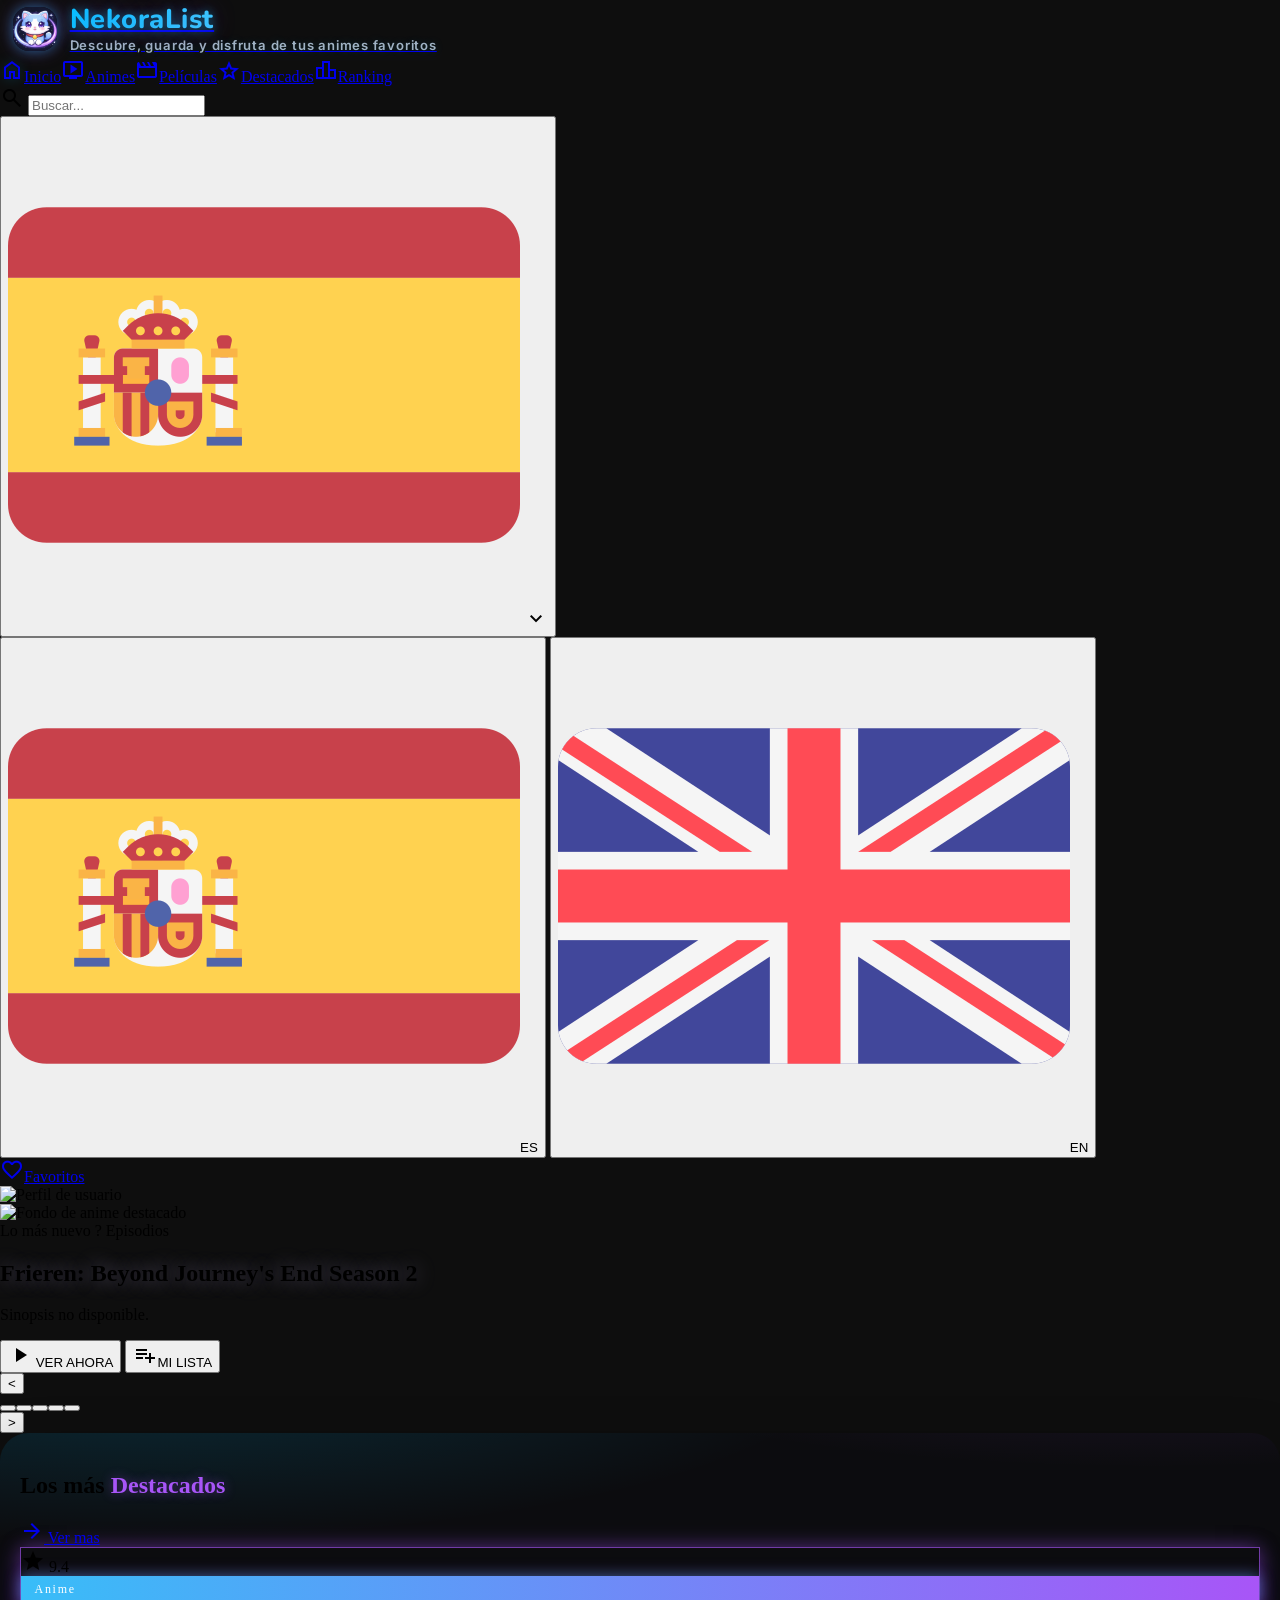
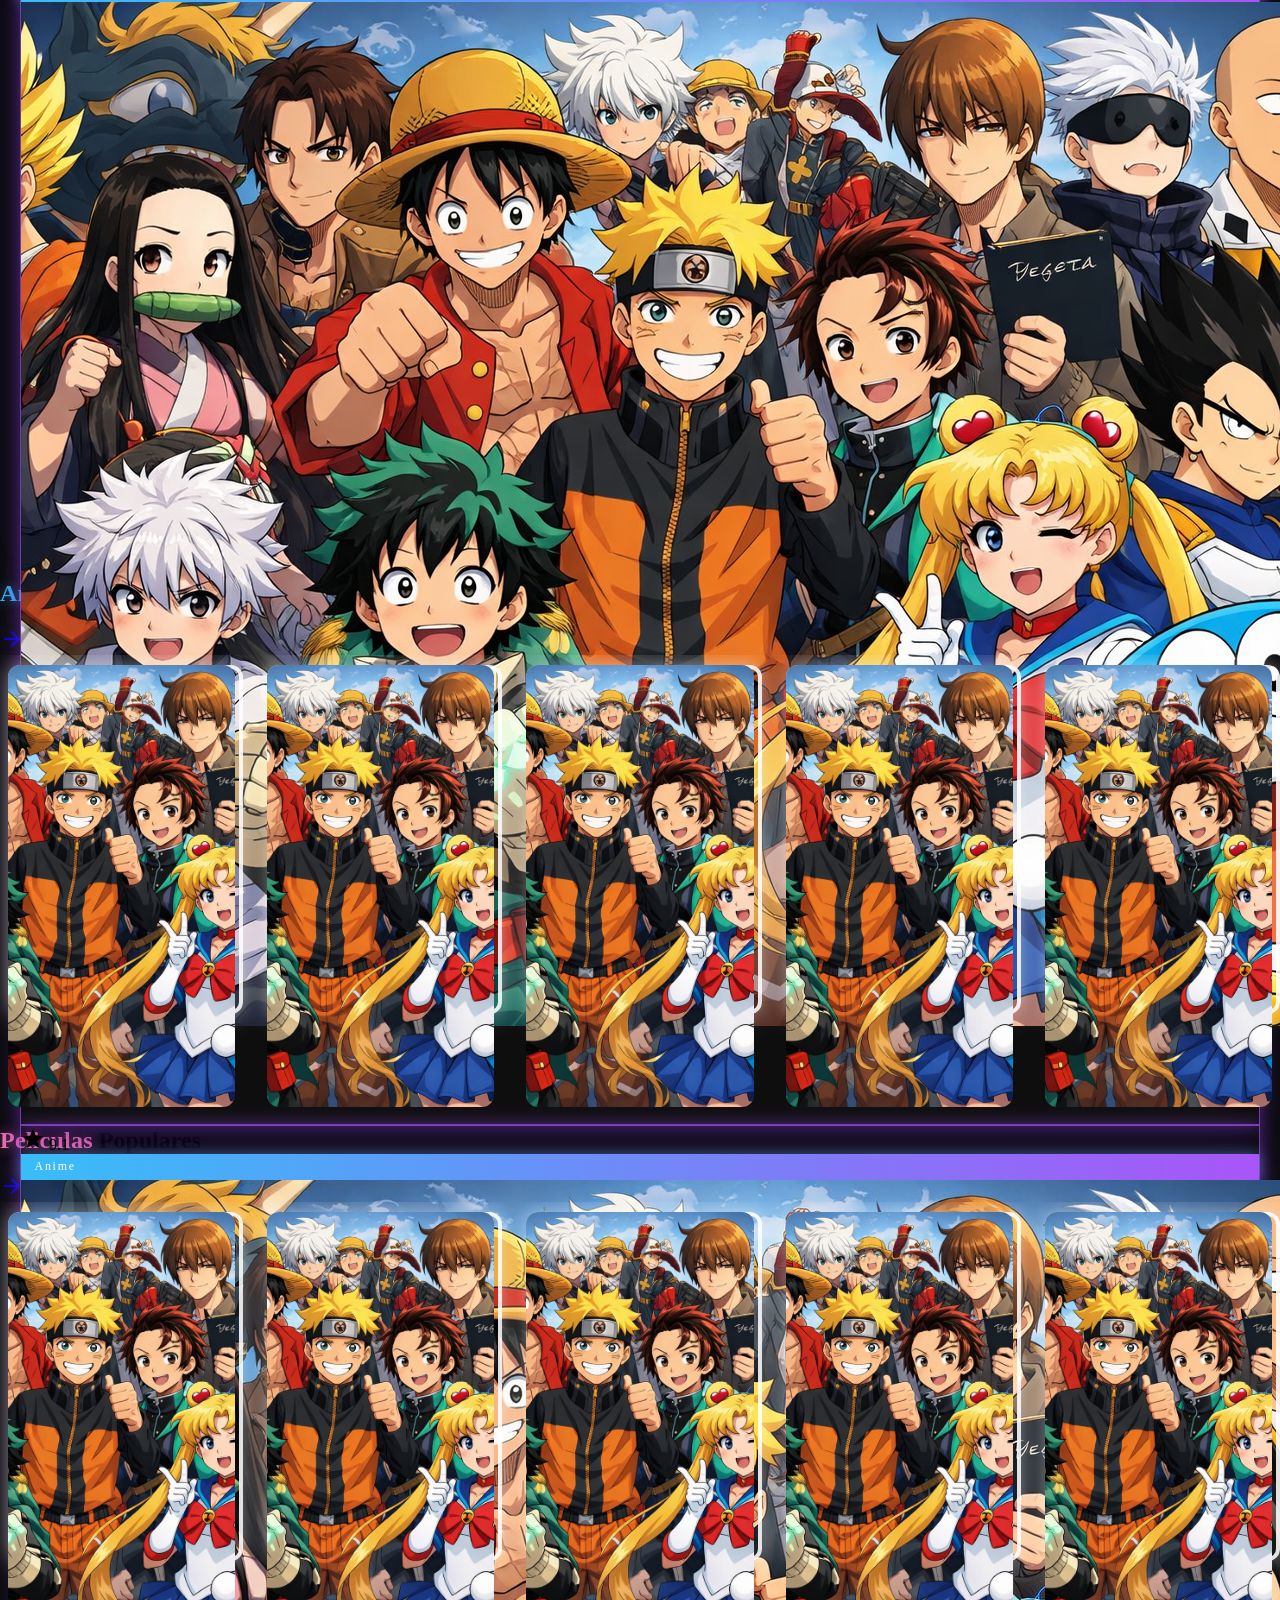
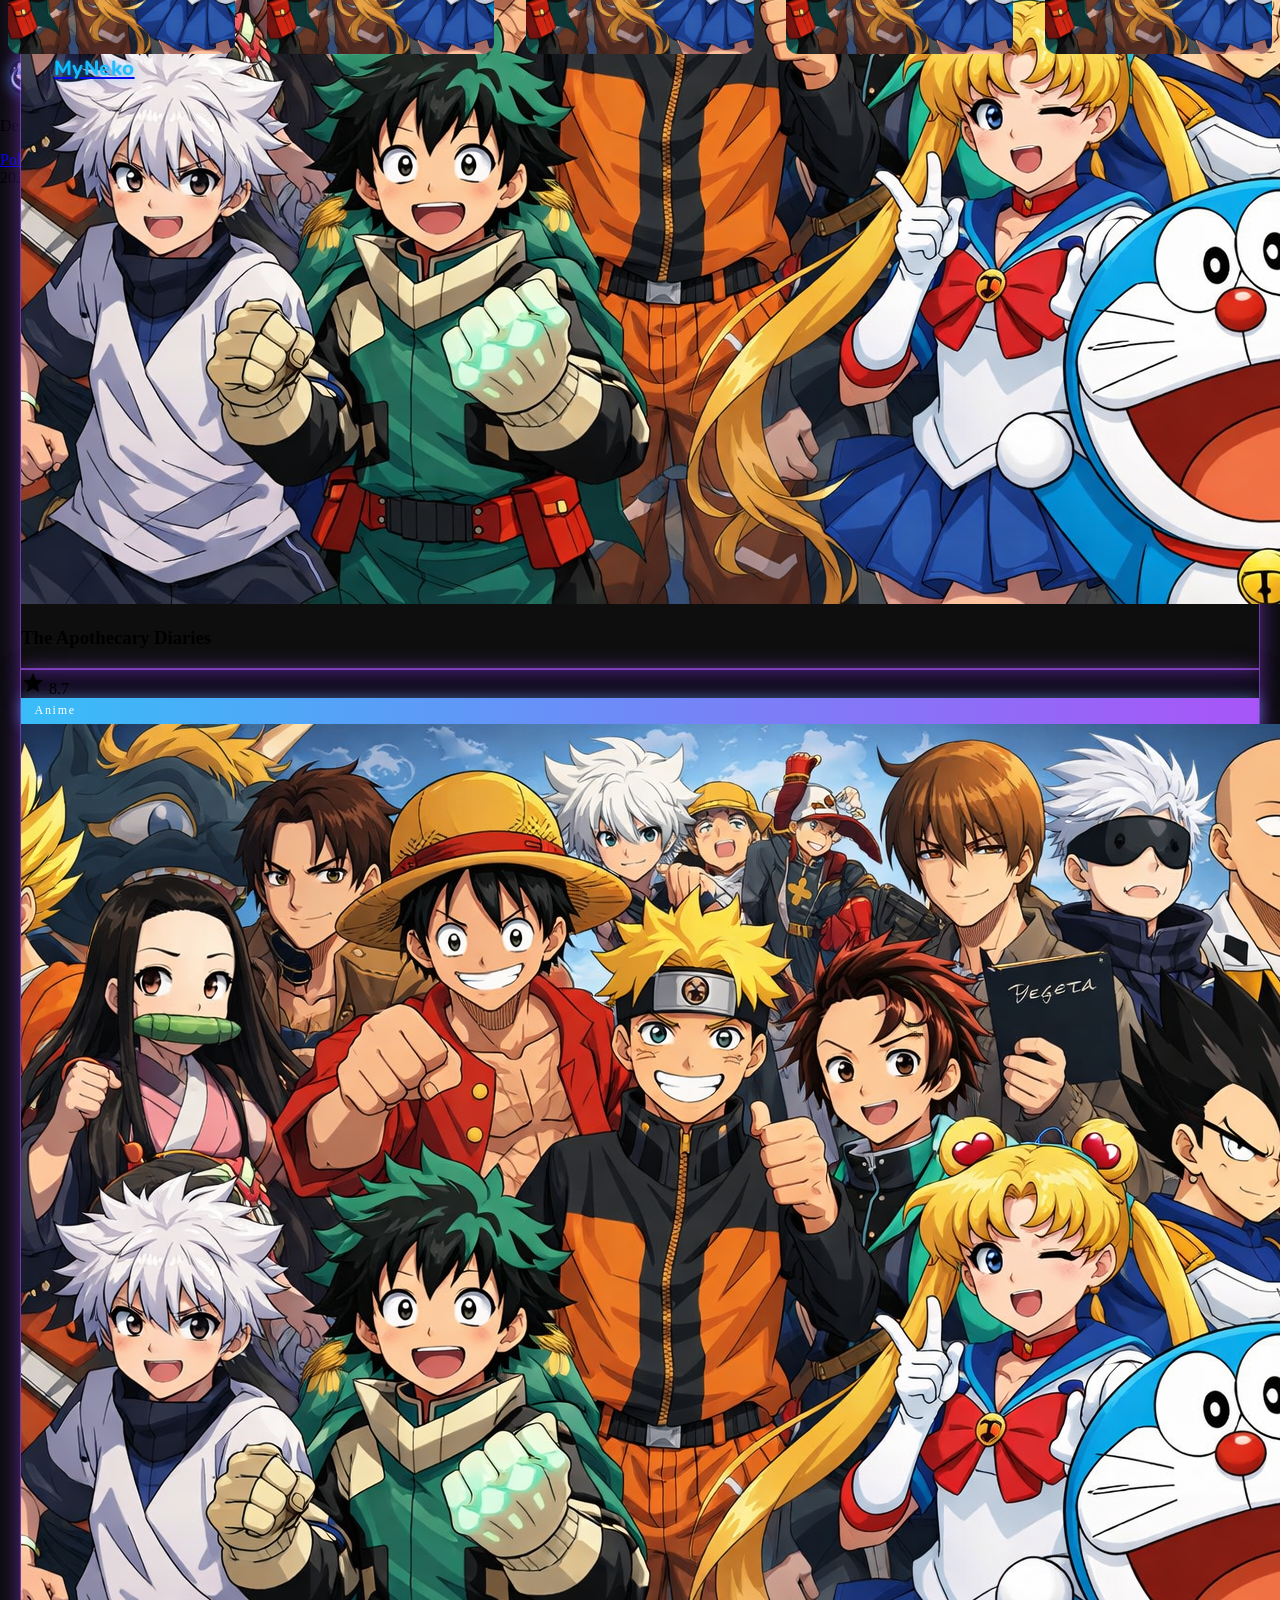
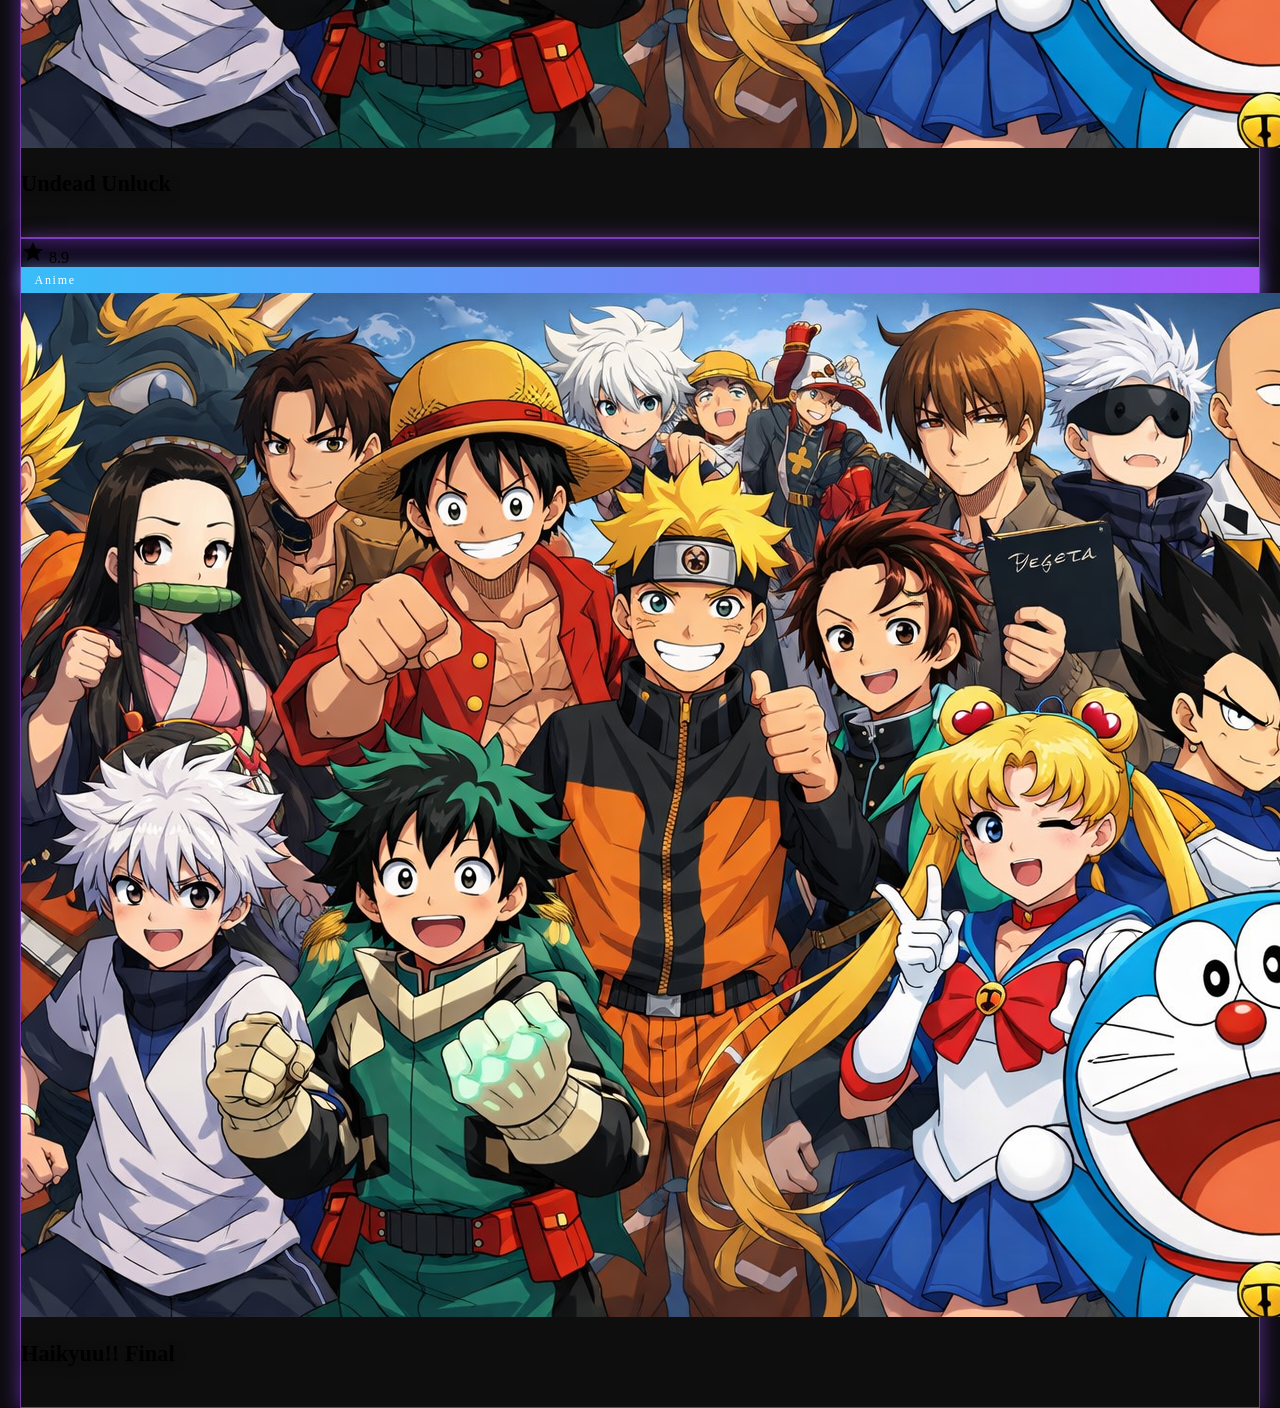
==== commit 3a6362b9: "Arreglo de la interfaz de index y arreglo de errores" ====
--- a/CatálogoAnime/index.html
+++ b/CatálogoAnime/index.html
@@ -1,4 +1,4 @@
-<!DOCTYPE html>
+﻿<!DOCTYPE html>
 
 <html class="dark" lang="es"><head>
     <script data-ui-preload>document.documentElement.classList.add("preload-ui");</script>
@@ -88,12 +88,102 @@
             display: none;
         }
         .no-scrollbar { -ms-overflow-style: none; scrollbar-width: none; }
+        html, body {
+            overflow-x: hidden;
+        }
+        body {
+            background-color: #0e0e0e;
+        }
 
         .hero-mask {
             mask-image: linear-gradient(to bottom, black 60%, transparent 100%);
         }
         .text-shadow-glow {
             text-shadow: 0 0 20px rgba(205, 189, 255, 0.4);
+        }
+        .spotlight-section {
+            position: relative;
+            padding: 24px 20px 28px;
+            border-radius: 28px;
+            background:
+                radial-gradient(1200px 300px at 10% -10%, rgba(0, 198, 255, 0.18), transparent 60%),
+                radial-gradient(1200px 300px at 90% -20%, rgba(168, 85, 247, 0.18), transparent 60%),
+                rgba(13, 13, 16, 0.75);
+            border: none;
+            box-shadow: 0 18px 50px rgba(0, 0, 0, 0.35);
+        }
+        .spotlight-section::after {
+            content: "";
+            position: absolute;
+            inset: 0;
+            border-radius: 28px;
+            border: none;
+            pointer-events: none;
+            mix-blend-mode: screen;
+            opacity: 0.6;
+        }
+        .spotlight-card {
+            border: 1px solid rgba(168, 85, 247, 0.65);
+            box-shadow:
+                0 0 18px rgba(168, 85, 247, 0.45),
+                0 14px 30px rgba(40, 0, 120, 0.35);
+            transition: transform 0.45s ease, box-shadow 0.45s ease;
+        }
+        .spotlight-card.is-rotating {
+            transform: translateY(-4px);
+            box-shadow:
+                0 0 22px rgba(56, 189, 248, 0.35),
+                0 0 28px rgba(168, 85, 247, 0.45),
+                0 14px 30px rgba(40, 0, 120, 0.35);
+        }
+        .spotlight-card::before {
+            content: "";
+            position: absolute;
+            inset: 0;
+            background: linear-gradient(180deg, rgba(0, 198, 255, 0.08), transparent 55%);
+            opacity: 0;
+            transition: opacity 0.4s ease;
+            pointer-events: none;
+        }
+        .spotlight-card:hover::before {
+            opacity: 1;
+        }
+        .spotlight-title-em {
+            color: #a855f7;
+            text-shadow: 0 0 12px rgba(168, 85, 247, 0.45);
+        }
+        .section-title-em {
+            font-weight: 800;
+            letter-spacing: 0.01em;
+        }
+        .section-title-em.anime {
+            color: #38bdf8;
+            text-shadow: 0 0 12px rgba(56, 189, 248, 0.55);
+        }
+        .section-title-em.movie {
+            color: #f472b6;
+            text-shadow: 0 0 12px rgba(244, 114, 182, 0.6);
+        }
+        [data-spotlight-type] {
+            background: linear-gradient(90deg, #38bdf8, #a855f7) !important;
+            color: #fff !important;
+            font-size: 0.75rem !important;
+            padding: 0.35rem 0.85rem !important;
+            letter-spacing: 0.14em;
+            box-shadow: 0 0 14px rgba(56, 189, 248, 0.35), 0 0 18px rgba(168, 85, 247, 0.3);
+        }
+        .spotlight-fade {
+            transition: opacity 0.45s ease;
+            will-change: opacity;
+        }
+        .spotlight-fade.is-fading {
+            opacity: 0;
+        }
+        .spotlight-subtitle {
+            font-size: 1.4rem;
+            line-height: 1.15;
+            transform: translateY(-10px);
+            text-shadow: 0 4px 12px rgba(0, 0, 0, 0.45);
         }
         .carousel-row {
             --cards: 5;
@@ -103,24 +193,94 @@
             gap: var(--gap);
             justify-content: flex-start;
             padding-inline: var(--pad);
+            padding-top: 10px;
             scroll-snap-type: x mandatory;
             scroll-padding-inline: var(--pad);
+            overflow-x: auto !important;
+            overflow-y: visible !important;
         }
         .carousel-card {
             flex: 0 0 calc((100% - (var(--cards) - 1) * var(--gap)) / var(--cards));
             scroll-snap-align: start;
             scroll-snap-stop: always;
+            position: relative;
+            z-index: 0;
+        }
+        .carousel-card:hover {
+            z-index: 3;
         }
         .carousel-card img {
             width: 100%;
             height: 100%;
             object-fit: cover;
             display: block;
+            border-radius: 0.75rem;
+        }
+        .spotlight-section--tight {
+            padding-bottom: 23px;
+        }
+        .spotlight-section--compact {
+            padding-top: 19px;
+            padding-bottom: 18px;
+        }
+        .spotlight-grid--compact {
+            height: 595px;
         }
         .carousel-card > .relative {
-            width: 100%;
-            height: 0;
-            padding-top: 150%;
+              width: 100%;
+              height: 0;
+              padding-top: 150%;
+              border: 4px solid rgba(255, 255, 255, 0.88);
+              border-radius: 0.75rem;
+              box-shadow: 0 0 18px rgba(255, 255, 255, 0.35), 0 0 36px rgba(255, 255, 255, 0.2);
+              transform-origin: center top;
+          }
+        .carousel-wrap {
+            position: relative;
+        }
+        .carousel-nav-btn {
+            position: absolute;
+            top: 50%;
+            transform: translateY(-50%);
+            opacity: 0;
+            pointer-events: none;
+            transition: opacity 0.25s ease, transform 0.25s ease;
+            z-index: 6;
+        }
+        .carousel-nav-zone {
+            position: absolute;
+            top: 50%;
+            transform: translateY(-50%);
+            width: 64px;
+            height: 64px;
+            display: flex;
+            align-items: center;
+            justify-content: center;
+            z-index: 7;
+            pointer-events: none;
+        }
+        .carousel-wrap:hover .carousel-nav-zone,
+        .carousel-wrap:focus-within .carousel-nav-zone {
+            pointer-events: auto;
+        }
+        .carousel-nav-zone.is-disabled {
+            pointer-events: none;
+        }
+        .carousel-nav-btn.is-disabled {
+            opacity: 0 !important;
+            pointer-events: none;
+            visibility: hidden;
+        }
+        .carousel-wrap:hover .carousel-nav-btn,
+        .carousel-wrap:focus-within .carousel-nav-btn {
+            opacity: 1;
+            pointer-events: auto;
+        }
+        .carousel-nav-left { left: -8px; }
+        .carousel-nav-right { right: -8px; }
+        @media (max-width: 768px) {
+            .carousel-nav-left { left: 2px; }
+            .carousel-nav-right { right: 2px; }
         }
         .carousel-card > .relative > img {
             position: absolute;
@@ -147,70 +307,102 @@
       <!-- Hero Section -->
       <section class="relative w-full h-[921px] flex items-end overflow-hidden">
         <div class="absolute inset-0 z-0">
-          <img id="hero-image" alt="Fondo de anime destacado" class="w-full h-full object-cover hero-m?sk scale-105 -translate-y-[75px]" data-alt="Escena cinematográfica de alta calidad con iluminación etérea y tonos púrpura" src="https://lh3.googleusercontent.com/aida-public/[base64]"/>
+          <img id="hero-image" alt="Fondo de anime destacado" class="w-full h-full object-cover hero-m?sk scale-105 -translate-y-[75px]" data-alt="Escena cinematogrÃ¡fica de alta calidad con iluminaciÃ³n etÃ©rea y tonos pÃºrpura" src="https://lh3.googleusercontent.com/aida-public/[base64]"/>
           <div class="absolute inset-0 bg-gradient-to-t from-background via-background/70 to-transparent"></div>
           <div class="absolute inset-x-0 bottom-0 h-40 bg-gradient-to-t from-background/95 via-background/60 to-transparent"></div>
           <div class="absolute inset-0 bg-gradient-to-r from-background via-transparent to-transparent"></div>
         </div>
-        <div class="relative z-10 px-8 md:px-16 pb-[86px] max-w-4xl translate-y-[-75px]">
+          <div class="relative z-10 px-8 md:px-16 pb-[86px] w-full md:w-1/2 max-w-none text-left translate-y-[-95px]">
           <div class="flex items-center gap-2 mb-4">
-            <span class="bg-primary/20 text-primary px-3 py-1 rounded-full text-xs font-bold tracking-widest uppercase">Lo más nuevo</span>
+            <span class="bg-gradient-to-r from-cyan-400 via-fuchsia-500 to-violet-500 text-white px-4 py-1.5 rounded-full text-sm font-extrabold tracking-widest uppercase shadow-[0_0_18px_rgba(34,211,238,0.55)]">Lo más nuevo</span>
             <span id="hero-meta" class="text-on-surface-variant text-sm font-medium"> 28 Episodios</span>
           </div>
           <h1 id="hero-title" class="text-5xl md:text-7xl font-extrabold font-headline tracking-tighter mb-6 leading-[0.9] text-shadow-glow">
-            Frieren: Más allá <br/><span class="text-primary-dim">del final del viaje</span>
+            Frieren: MÃ¡s allÃ¡ <br/><span class="text-primary-dim">del final del viaje</span>
           </h1>
           <p id="hero-description" class="text-lg md:text-xl text-on-surface-variant max-w-2xl mb-10 leading-relaxed font-body">
-            Después de que el grupo de héroes derrotara al Rey Demonio, restauraron la paz en la tierra y regresaron a sus vidas separadas. Para la maga elfa Frieren, décadas pasan en un abrir y cerrar de ojos.
+            DespuÃ©s de que el grupo de hÃ©roes derrotara al Rey Demonio, restauraron la paz en la tierra y regresaron a sus vidas separadas. Para la maga elfa Frieren, dÃ©cadas pasan en un abrir y cerrar de ojos.
           </p>
           <div class="flex flex-wrap gap-4">
             <button id="hero-watch" class="bg-gradient-to-br from-primary to-primary-container px-7 py-3.5 rounded-full text-on-primary font-bold tracking-tight hover:scale-105 active:scale-95 transition-all flex items-center gap-2 shadow-lg shadow-primary-container/20"><span class="material-symbols-outlined" style="font-variation-settings: 'FILL' 1;">play_arrow</span> VER AHORA</button>
             <button id="hero-my-list" data-add-my-list data-dynamic-title="0" class="bg-surface-container-high/60 backdrop-blur-md px-7 py-3.5 rounded-full text-on-surface font-bold border border-outline-variant/20 hover:bg-surface-container-high transition-all flex items-center gap-2"><span class="material-symbols-outlined">playlist_add</span><span data-add-label>MI LISTA</span></button>
           </div>
           <div class="mt-6 flex items-center gap-4 py-1">
-            <button id="hero-prev" class="rounded-full bg-surface-container-high/70 px-5 py-2.5 text-sm font-bold hover:bg-surface-container-high transition-colors" type="button">‹</button>
+            <button id="hero-prev" class="rounded-full bg-surface-container-high/70 px-5 py-2.5 text-sm font-bold hover:bg-surface-container-high transition-colors" type="button"><</button>
             <div id="hero-dots" class="flex items-center gap-3"></div>
-            <button id="hero-next" class="rounded-full bg-surface-container-high/70 px-5 py-2.5 text-sm font-bold hover:bg-surface-container-high transition-colors" type="button">›</button>
+            <button id="hero-next" class="rounded-full bg-surface-container-high/70 px-5 py-2.5 text-sm font-bold hover:bg-surface-container-high transition-colors" type="button">></button>
           </div>
         </div>
       </section>
       <!-- Category Sections -->
       <div class="space-y-20 pb-20 -mt-[20px] relative z-20">
         <!-- Seasonal Spotlight (Asymmetric Bento Grid) -->
-        <section class="px-8 md:px-16 mt-[-25px]">
+        <section class="px-8 md:px-16 mt-[-25px] spotlight-section spotlight-section--tight spotlight-section--compact">
           <div class="mb-8 flex items-end justify-between">
             <div>
-              <h2 class="text-3xl font-bold font-headline tracking-tight">Los más Destacados</h2>
+              <h2 class="text-3xl font-bold font-headline tracking-tight">Los más <span class="spotlight-title-em">Destacados</span></h2>
               <div class="h-1 w-12 bg-primary mt-2 rounded-full"></div>
             </div>
-            <a class="text-on-surface-variant hover:text-primary transition-colors text-sm font-medium flex items-center gap-1" href="destacados.html">Ver mas</a>
+            <a class="inline-flex items-center gap-2 rounded-full border border-primary/40 bg-primary/10 px-4 py-2 text-sm font-bold text-primary shadow-[0_0_12px_rgba(168,85,247,0.25)] transition-all hover:border-primary hover:bg-primary/20 hover:text-primary" href="destacados.html">
+              <span class="material-symbols-outlined text-base" style="font-variation-settings: 'FILL' 1;">arrow_forward</span>
+              Ver mas
+            </a>
           </div>
-          <div class="grid grid-cols-1 md:grid-cols-4 grid-rows-2 gap-6 h-[600px]">
-            <div class="md:col-span-2 md:row-span-2 relative rounded-lg overflow-hidden group cursor-pointer bg-surface-container-low border border-outline-variant/10" onclick="window.location.href='detail.html'">
-              <img alt="Destacado grande de temporada" class="w-full h-full object-cover transition-transform duration-700 group-hover:scale-110" data-alt="Escena dramÃ¡tica de batalla anime con efectos de energÃ­a brillante" data-fallback="img/fondoanime.png" loading="lazy" referrerpolicy="no-referrer" src="https://lh3.googleusercontent.com/aida-public/[base64]"/>
+          <div class="grid grid-cols-1 md:grid-cols-4 grid-rows-2 gap-6 h-[600px] spotlight-grid spotlight-grid--compact">
+            <div id="spotlight-card-1" class="md:col-span-2 md:row-span-2 relative rounded-lg overflow-hidden group cursor-pointer bg-surface-container-low border border-outline-variant/10 spotlight-card" onclick="window.location.href='detail.html'">
+              <div class="absolute top-4 right-4 z-10">
+                <div data-spotlight-score class="bg-surface-container-lowest/90 backdrop-blur px-4 py-2 rounded-full text-base font-bold text-primary flex items-center gap-2 shadow-xl shadow-black/35">
+                  <span class="material-symbols-outlined text-[14px]" style="font-variation-settings: 'FILL' 1;">star</span>
+                  <span data-score-value>9.4</span>
+                </div>
+              </div>
+              <div data-spotlight-type class="absolute top-4 left-4 z-10 bg-primary/80 text-white text-[11px] font-bold uppercase tracking-widest px-3 py-1 rounded-full shadow-lg">Anime</div>
+              <img data-spotlight-rotating="1" alt="Spotlight de temporada" class="w-full h-full object-cover transition-transform duration-700 group-hover:scale-110" data-alt="Escena dramÃƒÂ¡tica de batalla anime con efectos de energÃƒÂ­a brillante" data-fallback="img/fondoanime.png" loading="lazy" referrerpolicy="no-referrer" src="https://lh3.googleusercontent.com/aida-public/[base64]"/>
               <div class="absolute inset-0 bg-gradient-to-t from-background via-transparent to-transparent opacity-90"></div>
               <div class="absolute inset-0 bg-primary-container/0 group-hover:bg-primary-container/20 transition-colors"></div>
               <div class="absolute bottom-0 left-0 p-8">
-                <h3 class="text-4xl font-extrabold font-headline mb-4">Solo Leveling</h3>
-              </div>
-            </div>
-            <div class="md:col-span-2 relative rounded-lg overflow-hidden group cursor-pointer bg-surface-container-low border border-outline-variant/10" onclick="window.location.href='detail.html'">
-              <img alt="Destacado de temporada" class="w-full h-full object-cover transition-transform duration-700 group-hover:scale-110" data-alt="Primer plano del rostro expresivo de un personaje anime" data-fallback="img/fondoanime.png" loading="lazy" referrerpolicy="no-referrer" src="https://lh3.googleusercontent.com/aida-public/[base64]"/>
+                <h3 class="text-4xl font-extrabold font-headline mb-2">Solo Leveling</h3>
+                <p data-spotlight-meta class="text-sm text-on-surface-variant">2024 â€¢ Studio</p>
+              </div>
+            </div>
+            <div id="spotlight-card-2" class="md:col-span-2 relative rounded-lg overflow-hidden group cursor-pointer bg-surface-container-low border border-outline-variant/10 spotlight-card" onclick="window.location.href='detail.html'">
+              <div class="absolute top-4 right-4 z-10">
+                <div data-spotlight-score class="bg-surface-container-lowest/90 backdrop-blur px-4 py-2 rounded-full text-base font-bold text-primary flex items-center gap-2 shadow-xl shadow-black/35">
+                  <span class="material-symbols-outlined text-[14px]" style="font-variation-settings: 'FILL' 1;">star</span>
+                  <span data-score-value>9.1</span>
+                </div>
+              </div>
+              <div data-spotlight-type class="absolute top-4 left-4 z-10 bg-primary/80 text-white text-[11px] font-bold uppercase tracking-widest px-3 py-1 rounded-full shadow-lg">Anime</div>
+              <img data-spotlight-rotating="1" alt="Spotlight de temporada" class="w-full h-full object-cover transition-transform duration-700 group-hover:scale-110" data-alt="Primer plano del rostro expresivo de un personaje anime" data-fallback="img/fondoanime.png" loading="lazy" referrerpolicy="no-referrer" src="https://lh3.googleusercontent.com/aida-public/[base64]"/>
               <div class="absolute inset-0 bg-black/40 group-hover:bg-primary-container/20 transition-colors"></div>
               <div class="absolute inset-0 flex items-center justify-center">
                 <h3 class="text-2xl font-bold text-center px-4">The Apothecary Diaries</h3>
               </div>
             </div>
-            <div class="relative rounded-lg overflow-hidden group cursor-pointer bg-surface-container-low border border-outline-variant/10" onclick="window.location.href='detail.html'">
-              <img alt="Destacado de temporada" class="w-full h-full object-cover transition-transform duration-700 group-hover:scale-110" data-alt="Bosque anime sereno con plantas mÃ­sticas luminosas" data-fallback="img/fondoanime.png" loading="lazy" referrerpolicy="no-referrer" src="https://lh3.googleusercontent.com/aida-public/[base64]"/>
+            <div id="spotlight-card-3" class="relative rounded-lg overflow-hidden group cursor-pointer bg-surface-container-low border border-outline-variant/10 spotlight-card" onclick="window.location.href='detail.html'">
+              <div class="absolute top-4 right-4 z-10">
+                <div data-spotlight-score class="bg-surface-container-lowest/90 backdrop-blur px-4 py-2 rounded-full text-base font-bold text-primary flex items-center gap-2 shadow-xl shadow-black/35">
+                  <span class="material-symbols-outlined text-[14px]" style="font-variation-settings: 'FILL' 1;">star</span>
+                  <span data-score-value>8.7</span>
+                </div>
+              </div>
+              <div data-spotlight-type class="absolute top-4 left-4 z-10 bg-primary/80 text-white text-[11px] font-bold uppercase tracking-widest px-3 py-1 rounded-full shadow-lg">Anime</div>
+              <img data-spotlight-rotating="1" alt="Spotlight de temporada" class="w-full h-full object-cover transition-transform duration-700 group-hover:scale-110" data-alt="Bosque anime sereno con plantas mÃƒÂ­sticas luminosas" data-fallback="img/fondoanime.png" loading="lazy" referrerpolicy="no-referrer" src="https://lh3.googleusercontent.com/aida-public/[base64]"/>
               <div class="absolute inset-0 bg-black/40 group-hover:bg-primary-container/20 transition-colors flex flex-col justify-end p-4">
-                <h4 class="font-bold text-sm">Undead Unluck</h4>
-              </div>
-            </div>
-            <div class="relative rounded-lg overflow-hidden group cursor-pointer bg-surface-container-low border border-outline-variant/10" onclick="window.location.href='detail.html'">
-              <img alt="Destacado de temporada" class="w-full h-full object-cover transition-transform duration-700 group-hover:scale-110" data-alt="Escena de acciÃ³n deportiva anime a ritmo frenÃ©tico" data-fallback="img/fondoanime.png" loading="lazy" referrerpolicy="no-referrer" src="https://lh3.googleusercontent.com/aida-public/[base64]?oBQUw-a_ATVuBrXKq"/>
+                <h4 class="font-bold spotlight-subtitle">Undead Unluck</h4>
+              </div>
+            </div>
+            <div id="spotlight-card-4" class="relative rounded-lg overflow-hidden group cursor-pointer bg-surface-container-low border border-outline-variant/10 spotlight-card" onclick="window.location.href='detail.html'">
+              <div class="absolute top-4 right-4 z-10">
+                <div data-spotlight-score class="bg-surface-container-lowest/90 backdrop-blur px-4 py-2 rounded-full text-base font-bold text-primary flex items-center gap-2 shadow-xl shadow-black/35">
+                  <span class="material-symbols-outlined text-[14px]" style="font-variation-settings: 'FILL' 1;">star</span>
+                  <span data-score-value>8.9</span>
+                </div>
+              </div>
+              <div data-spotlight-type class="absolute top-4 left-4 z-10 bg-primary/80 text-white text-[11px] font-bold uppercase tracking-widest px-3 py-1 rounded-full shadow-lg">Anime</div>
+              <img data-spotlight-rotating="1" alt="Spotlight de temporada" class="w-full h-full object-cover transition-transform duration-700 group-hover:scale-110" data-alt="Escena de acciÃƒÂ³n deportiva anime a ritmo frenÃƒÂ©tico" data-fallback="img/fondoanime.png" loading="lazy" referrerpolicy="no-referrer" src="https://lh3.googleusercontent.com/aida-public/[base64]?oBQUw-a_ATVuBrXKq"/>
               <div class="absolute inset-0 bg-black/40 group-hover:bg-primary-container/20 transition-colors flex flex-col justify-end p-4">
-                <h4 class="font-bold text-sm">Haikyuu!! Final</h4>
+                <h4 class="font-bold spotlight-subtitle">Haikyuu!! Final</h4>
               </div>
             </div>
           </div>
@@ -219,23 +411,29 @@
         <section class="pl-8 md:pl-16 mt-[30px]">
           <div class="flex items-end justify-between pr-8 mb-8">
             <div>
-              <h2 class="text-3xl font-bold font-headline tracking-tight">Animes Populares</h2>
+              <h2 class="text-3xl font-bold font-headline tracking-tight"><span class="section-title-em anime">Animes</span> Populares</h2>
               <div class="h-1 w-12 bg-primary mt-2 rounded-full"></div>
             </div>
-            <div class="flex items-center gap-4">
-              <button id="trending-prev" class="rounded-full bg-surface-container-high/70 px-3 py-2 text-lg font-bold text-violet-400 hover:text-violet-300 hover:bg-surface-container-high transition-colors" type="button" aria-label="Anterior">&lsaquo;</button>
-              <button id="trending-next" class="rounded-full bg-surface-container-high/70 px-3 py-2 text-lg font-bold text-violet-400 hover:text-violet-300 hover:bg-surface-container-high transition-colors" type="button" aria-label="Siguiente">&rsaquo;</button>
-              <a class="text-on-surface-variant hover:text-primary transition-colors text-sm font-medium flex items-center gap-1" href="series.html">Ver mas</a>
-            </div>
+            <a class="inline-flex items-center gap-2 rounded-full border border-primary/40 bg-primary/10 px-4 py-2 text-sm font-bold text-primary shadow-[0_0_12px_rgba(168,85,247,0.25)] transition-all hover:border-primary hover:bg-primary/20 hover:text-primary" href="series.html">
+              <span class="material-symbols-outlined text-base" style="font-variation-settings: 'FILL' 1;">arrow_forward</span>
+              Ver mas
+            </a>
           </div>
-          <div id="trending-row" class="carousel-row overflow-x-auto no-scrollbar pb-8 scroll-smooth">
+          <div class="carousel-wrap">
+            <div class="carousel-nav-zone carousel-nav-left">
+              <button id="trending-prev" class="carousel-nav-btn rounded-full bg-surface-container-high/90 px-4 py-3 text-2xl font-bold text-violet-200 hover:text-white hover:bg-surface-container-high transition-colors backdrop-blur" type="button" aria-label="Anterior">&lsaquo;</button>
+            </div>
+            <div class="carousel-nav-zone carousel-nav-right">
+              <button id="trending-next" class="carousel-nav-btn rounded-full bg-surface-container-high/90 px-4 py-3 text-2xl font-bold text-violet-200 hover:text-white hover:bg-surface-container-high transition-colors backdrop-blur" type="button" aria-label="Siguiente">&rsaquo;</button>
+            </div>
+            <div id="trending-row" class="carousel-row overflow-x-auto no-scrollbar pb-8 scroll-smooth">
             <!-- Anime Card -->
             <div class="carousel-card group cursor-pointer" onclick="window.location.href='detail.html'">
               <div class="relative aspect-[2/3] rounded-lg overflow-hidden bg-surface-container-high mb-4 transition-all duration-500 ease-[cubic-bezier(0.2,0,0,1)] group-hover:scale-[1.04] shadow-xl group-hover:shadow-primary-container/10">
                 <img alt="Póster de anime" class="w-full h-full object-cover" data-alt="Arte de personaje anime estilizado con colores vibrantes" src="https://lh3.googleusercontent.com/aida-public/[base64]"/>
                 <div class="absolute inset-0 bg-primary-container/40 opacity-0 group-hover:opacity-100 transition-opacity duration-300 flex flex-col justify-end p-4">
                   <div class="flex flex-wrap gap-1 mb-2">
-                    <span class="text-[10px] bg-background/80 px-2 py-0.5 rounded-full">Acci�n</span>
+                    <span class="text-[10px] bg-background/80 px-2 py-0.5 rounded-full">Acción</span>
                     <span class="text-[10px] bg-background/80 px-2 py-0.5 rounded-full">Sobrenatural</span>
                   </div>
                 </div>
@@ -244,11 +442,11 @@
                 </div>
               </div>
               <h3 class="font-bold text-on-surface group-hover:text-primary transition-colors truncate">Jujutsu Kaisen</h3>
-              <p class="text-xs text-on-surface-variant">Estudio MAPPA: Otoño 2023</p>
-            </div>
-            <div class="carousel-card group cursor-pointer" onclick="window.location.href='detail.html'">
-              <div class="relative aspect-[2/3] rounded-lg overflow-hidden bg-surface-container-high mb-4 transition-all duration-500 ease-[cubic-bezier(0.2,0,0,1)] group-hover:scale-[1.04] shadow-xl">
-                <img alt="Póster de anime" class="w-full h-full object-cover" data-alt="Ilustración dinámica de personaje anime con líneas definidas" src="https://lh3.googleusercontent.com/aida-public/[base64]"/>
+              <p class="text-xs text-on-surface-variant">Estudio MAPPA: OtoÃ±o 2023</p>
+            </div>
+            <div class="carousel-card group cursor-pointer" onclick="window.location.href='detail.html'">
+              <div class="relative aspect-[2/3] rounded-lg overflow-hidden bg-surface-container-high mb-4 transition-all duration-500 ease-[cubic-bezier(0.2,0,0,1)] group-hover:scale-[1.04] shadow-xl">
+                <img alt="Póster de anime" class="w-full h-full object-cover" data-alt="IlustraciÃ³n dinÃ¡mica de personaje anime con lÃ­neas definidas" src="https://lh3.googleusercontent.com/aida-public/[base64]"/>
                 <div class="absolute inset-0 bg-primary-container/40 opacity-0 group-hover:opacity-100 transition-opacity duration-300 flex flex-col justify-end p-4">
                   <div class="flex flex-wrap gap-1 mb-2">
                     <span class="text-[10px] bg-background/80 px-2 py-0.5 rounded-full">Psicológico</span>
@@ -259,11 +457,11 @@
                 </div>
               </div>
               <h3 class="font-bold text-on-surface group-hover:text-primary transition-colors truncate">Monster</h3>
-              <p class="text-xs text-on-surface-variant">Estudio Madhouse: Clásico</p>
-            </div>
-            <div class="carousel-card group cursor-pointer" onclick="window.location.href='detail.html'">
-              <div class="relative aspect-[2/3] rounded-lg overflow-hidden bg-surface-container-high mb-4 transition-all duration-500 ease-[cubic-bezier(0.2,0,0,1)] group-hover:scale-[1.04] shadow-xl">
-                <img alt="Póster de anime" class="w-full h-full object-cover" data-alt="Ciudad anime detallada de noche con luces de neón" src="https://lh3.googleusercontent.com/aida-public/[base64]"/>
+              <p class="text-xs text-on-surface-variant">Estudio Madhouse: Clasico</p>
+            </div>
+            <div class="carousel-card group cursor-pointer" onclick="window.location.href='detail.html'">
+              <div class="relative aspect-[2/3] rounded-lg overflow-hidden bg-surface-container-high mb-4 transition-all duration-500 ease-[cubic-bezier(0.2,0,0,1)] group-hover:scale-[1.04] shadow-xl">
+                <img alt="Póster de anime" class="w-full h-full object-cover" data-alt="Ciudad anime detallada de noche con luces de neÃ³n" src="https://lh3.googleusercontent.com/aida-public/[base64]"/>
                 <div class="absolute inset-0 bg-primary-container/40 opacity-0 group-hover:opacity-100 transition-opacity duration-300 flex flex-col justify-end p-4">
                   <div class="flex flex-wrap gap-1 mb-2">
                     <span class="text-[10px] bg-background/80 px-2 py-0.5 rounded-full">Ciberpunk</span>
@@ -278,14 +476,15 @@
             </div>
             <div class="carousel-card group cursor-pointer" onclick="window.location.href='detail.html'">
               <div class="relative aspect-[2/3] rounded-lg overflow-hidden bg-surface-container-high mb-4 transition-all duration-500 ease-[cubic-bezier(0.2,0,0,1)] group-hover:scale-[1.04] shadow-xl">
-                <img alt="Póster de anime" class="w-full h-full object-cover" data-alt="Silueta de espadachín anime contra una luna roja" src="https://lh3.googleusercontent.com/aida-public/[base64]"/>
+                <img alt="Póster de anime" class="w-full h-full object-cover" data-alt="Silueta de espadachÃ­n anime contra una luna roja" src="https://lh3.googleusercontent.com/aida-public/[base64]"/>
                 <div class="absolute inset-0 bg-primary-container/40 opacity-0 group-hover:opacity-100 transition-opacity duration-300 flex flex-col justify-end p-4">
                   <div class="flex flex-wrap gap-1 mb-2">
                     <span class="text-[10px] bg-background/80 px-2 py-0.5 rounded-full">Aventura</span>
                   </div>
                 </div>
                 <div class="absolute top-3 right-3 bg-surface-container-lowest/80 backdrop-blur px-2 py-1 rounded text-xs font-bold text-primary flex items-center gap-1">
-                  <span class="material-symbols-outlined text-[10px]" style="font-variation-settings: 'FILL' 1;">star</span> 9.1
+                  <span class="material-symbols-outlined text-[10px]" style="font-variation-settings: 'FILL' 1;">star</span>
+                  <span>9.1</span>
                 </div>
               </div>
               <h3 class="font-bold text-on-surface group-hover:text-primary transition-colors truncate">Demon Slayer</h3>
@@ -300,11 +499,12 @@
                   </div>
                 </div>
                 <div class="absolute top-3 right-3 bg-surface-container-lowest/80 backdrop-blur px-2 py-1 rounded text-xs font-bold text-primary flex items-center gap-1">
-                  <span class="material-symbols-outlined text-[10px]" style="font-variation-settings: 'FILL' 1;">star</span> 8.9
+                  <span class="material-symbols-outlined text-[10px]" style="font-variation-settings: 'FILL' 1;">star</span>
+                  <span>8.9</span>
                 </div>
               </div>
               <h3 class="font-bold text-on-surface group-hover:text-primary transition-colors truncate">Mushishi</h3>
-              <p class="text-xs text-on-surface-variant">Estudio Artland: Clásico</p>
+              <p class="text-xs text-on-surface-variant">Estudio Artland: Clasico</p>
             </div>
 
             <div class="carousel-card group cursor-pointer" onclick="window.location.href='detail.html'">
@@ -319,7 +519,7 @@
                 <img alt="P?ster de anime" class="w-full h-full object-cover" src="https://cdn.myanimelist.net/images/anime/1935/127974l.jpg"/>
               </div>
               <h3 class="font-bold text-on-surface group-hover:text-primary transition-colors truncate">Chainsaw Man</h3>
-              <p class="text-xs text-on-surface-variant">Estudio MAPPA: Acci�n</p>
+              <p class="text-xs text-on-surface-variant">Estudio MAPPA: Acción</p>
             </div>
             <div class="carousel-card group cursor-pointer" onclick="window.location.href='detail.html'">
               <div class="relative aspect-[2/3] rounded-lg overflow-hidden bg-surface-container-high mb-4 transition-all duration-500 ease-[cubic-bezier(0.2,0,0,1)] group-hover:scale-[1.04] shadow-xl">
@@ -334,6 +534,7 @@
               </div>
               <h3 class="font-bold text-on-surface group-hover:text-primary transition-colors truncate">Shingeki no Kyojin</h3>
               <p class="text-xs text-on-surface-variant">Estudio WIT: Drama</p>
+            </div>
             </div>
           </div>
         </section>
@@ -341,16 +542,22 @@
         <section class="pl-8 md:pl-16">
           <div class="flex items-end justify-between pr-8 mb-8">
             <div>
-              <h2 class="text-3xl font-bold font-headline tracking-tight">Peliculas Populares</h2>
+              <h2 class="text-3xl font-bold font-headline tracking-tight"><span class="section-title-em movie">Peliculas</span> Populares</h2>
               <div class="h-1 w-12 bg-primary mt-2 rounded-full"></div>
             </div>
-            <div class="flex items-center gap-4">
-              <button id="movies-prev" class="rounded-full bg-surface-container-high/70 px-3 py-2 text-lg font-bold text-violet-400 hover:text-violet-300 hover:bg-surface-container-high transition-colors" type="button" aria-label="Anterior">&lsaquo;</button>
-              <button id="movies-next" class="rounded-full bg-surface-container-high/70 px-3 py-2 text-lg font-bold text-violet-400 hover:text-violet-300 hover:bg-surface-container-high transition-colors" type="button" aria-label="Siguiente">&rsaquo;</button>
-              <a class="text-on-surface-variant hover:text-primary transition-colors text-sm font-medium flex items-center gap-1" href="catalogo.html">Ver mas</a>
-            </div>
+            <a class="inline-flex items-center gap-2 rounded-full border border-primary/40 bg-primary/10 px-4 py-2 text-sm font-bold text-primary shadow-[0_0_12px_rgba(168,85,247,0.25)] transition-all hover:border-primary hover:bg-primary/20 hover:text-primary" href="catalogo.html">
+              <span class="material-symbols-outlined text-base" style="font-variation-settings: 'FILL' 1;">arrow_forward</span>
+              Ver mas
+            </a>
           </div>
-          <div id="movies-row" class="carousel-row overflow-x-auto no-scrollbar pb-8 scroll-smooth">
+          <div class="carousel-wrap">
+            <div class="carousel-nav-zone carousel-nav-left">
+              <button id="movies-prev" class="carousel-nav-btn rounded-full bg-surface-container-high/90 px-4 py-3 text-2xl font-bold text-violet-200 hover:text-white hover:bg-surface-container-high transition-colors backdrop-blur" type="button" aria-label="Anterior">&lsaquo;</button>
+            </div>
+            <div class="carousel-nav-zone carousel-nav-right">
+              <button id="movies-next" class="carousel-nav-btn rounded-full bg-surface-container-high/90 px-4 py-3 text-2xl font-bold text-violet-200 hover:text-white hover:bg-surface-container-high transition-colors backdrop-blur" type="button" aria-label="Siguiente">&rsaquo;</button>
+            </div>
+            <div id="movies-row" class="carousel-row overflow-x-auto no-scrollbar pb-8 scroll-smooth">
             <div class="carousel-card group cursor-pointer" onclick="window.location.href='detail.html'">
               <div class="relative aspect-[2/3] rounded-lg overflow-hidden bg-surface-container-high mb-4 transition-all duration-500 ease-[cubic-bezier(0.2,0,0,1)] group-hover:scale-[1.04] shadow-xl">
                 <img alt="P?ster de pel?cula" class="w-full h-full object-cover" src="https://cdn.myanimelist.net/images/anime/1598/118702l.jpg"/>
@@ -375,11 +582,11 @@
               <div class="relative aspect-[2/3] rounded-lg overflow-hidden bg-surface-container-high mb-4 transition-all duration-500 ease-[cubic-bezier(0.2,0,0,1)] group-hover:scale-[1.04] shadow-xl">
                 <img alt="P?ster de pel?cula" class="w-full h-full object-cover" src="https://cdn.myanimelist.net/images/anime/6/79597l.jpg"/>
                 <div class="absolute inset-0 bg-primary-container/40 opacity-0 group-hover:opacity-100 transition-opacity duration-300 flex flex-col justify-end p-4">
-                  <div class="flex flex-wrap gap-1 mb-2"><span class="text-[10px] bg-background/80 px-2 py-0.5 rounded-full">Acci�n</span><span class="text-[10px] bg-background/80 px-2 py-0.5 rounded-full">Sci-Fi</span></div>
+                  <div class="flex flex-wrap gap-1 mb-2"><span class="text-[10px] bg-background/80 px-2 py-0.5 rounded-full">Acción</span><span class="text-[10px] bg-background/80 px-2 py-0.5 rounded-full">Sci-Fi</span></div>
                 </div>
               </div>
               <h3 class="font-bold text-on-surface group-hover:text-primary transition-colors truncate">Akira</h3>
-              <p class="text-xs text-on-surface-variant">Géneros: Acci�n, Sci-Fi</p>
+              <p class="text-xs text-on-surface-variant">Géneros: Acción, Sci-Fi</p>
             </div>
             <div class="carousel-card group cursor-pointer" onclick="window.location.href='detail.html'">
               <div class="relative aspect-[2/3] rounded-lg overflow-hidden bg-surface-container-high mb-4 transition-all duration-500 ease-[cubic-bezier(0.2,0,0,1)] group-hover:scale-[1.04] shadow-xl">
@@ -430,6 +637,7 @@
               </div>
               <h3 class="font-bold text-on-surface group-hover:text-primary transition-colors truncate">El Tiempo Contigo</h3>
               <p class="text-xs text-on-surface-variant">Géneros: Drama, Romance</p>
+            </div>
             </div>
           </div>
         </section>
@@ -531,7 +739,14 @@
         item?.images?.jpg?.image_url ||
         "";
       if (bg) heroImage.src = item?.__image ? bg : await pickHeroImage(item, bg);
-      heroTitle.textContent = item?.__displayTitle || item?.title || "Anime";
+      const heroDisplayTitle = item?.__displayTitle || item?.title || "Anime";
+      if (heroDisplayTitle === "Oshi no Ko Season 3") {
+        heroTitle.innerHTML = 'Oshi no Ko Season <span class="align-super text-[0.6em] ml-0.5">3</span>';
+        heroTitle.classList.add("whitespace-nowrap");
+      } else {
+        heroTitle.textContent = heroDisplayTitle;
+        heroTitle.classList.remove("whitespace-nowrap");
+      }
       heroMeta.textContent = `${item?.__episodes || item?.episodes || "?"} Episodios`;
       heroDescription.textContent = "Cargando sinopsis...";
       if (item?.__synopsis) {
@@ -577,7 +792,7 @@
         episodes: 12,
         image: "img/jjk.webp",
         synopsis:
-          "Tras las masacres de Shibuya, Itadori, cargado de culpa y preocupado por el interes de Sukuna en Fushiguro, decide no volver a la Preparatoria de Hechiceria. Se une a Choso para exorcizar los espiritus liberados por Noritoshi Kamo. En medio del caos, la cupula jujutsu reactiva la ejecucion de Itadori y asigna a Yuta Okkotsu como su verdugo. Hechiceros modernos y antiguos, ahora jugadores del Juego de la Exterminacion, chocan con motivos opuestos y empujan al mundo hacia una nueva era dominada por la hechiceria."
+          "Tras las masacres de Shibuya, Itadori se aleja de la escuela mientras la cupula jujutsu reactiva su ejecucion y pone a Yuta Okkotsu tras el. Con el Juego de la Exterminacion en marcha, hechiceros de distintas eras chocan y el destino de Fushiguro se vuelve el centro de la tormenta."
       },
       { id: 55825, displayTitle: "Hell's Paradise Season 2", image: "img/HPS.webp" },
       { id: 56009, displayTitle: "Sentenced to Be a Hero", image: "img/Sbh.webp" },
@@ -649,8 +864,29 @@
         const cardWidth = card.getBoundingClientRect().width;
         return Math.max(280, Math.round((cardWidth + gap) * per));
       };
+      const setDisabled = (btn, disabled) => {
+        btn.disabled = disabled;
+        btn.classList.toggle("is-disabled", disabled);
+        const zone = btn.closest(".carousel-nav-zone");
+        if (zone) zone.classList.toggle("is-disabled", disabled);
+      };
+      const updateState = () => {
+        const max = row.scrollWidth - row.clientWidth;
+        if (max <= 2) {
+          setDisabled(prev, true);
+          setDisabled(next, true);
+          return;
+        }
+        setDisabled(prev, row.scrollLeft <= 2);
+        setDisabled(next, row.scrollLeft >= max - 2);
+      };
       prev.addEventListener("click", () => row.scrollBy({ left: -step(), behavior: "smooth" }));
       next.addEventListener("click", () => row.scrollBy({ left: step(), behavior: "smooth" }));
+      row.addEventListener("scroll", () => {
+        requestAnimationFrame(updateState);
+      });
+      window.addEventListener("resize", updateState);
+      setTimeout(updateState, 0);
     };
 
     bindHorizontalArrows("trending-row", "trending-prev", "trending-next");
@@ -696,6 +932,96 @@
       } catch {
         return [];
       }
+    };
+
+    const ensureGenreOverlay = (media) => {
+      if (!media) return null;
+      const candidates = Array.from(
+        media.querySelectorAll("[data-card-genres], .absolute.inset-0")
+      ).filter((el) => el instanceof HTMLElement);
+      let overlay = candidates[0] || null;
+      if (overlay) {
+        overlay.setAttribute("data-card-genres", "true");
+        if (!overlay.querySelector("[data-card-genres-list]")) {
+          const list = overlay.querySelector(".flex") || document.createElement("div");
+          list.className = list.className || "flex flex-wrap gap-1 mb-2";
+          list.setAttribute("data-card-genres-list", "true");
+          if (!overlay.contains(list)) overlay.appendChild(list);
+        }
+        candidates.slice(1).forEach((extra) => {
+          if (extra.getAttribute("data-card-genres") === "true") extra.remove();
+        });
+        return overlay;
+      }
+      overlay = document.createElement("div");
+      overlay.setAttribute("data-card-genres", "true");
+      overlay.className =
+        "absolute inset-0 bg-primary-container/40 opacity-0 group-hover:opacity-100 transition-opacity duration-300 flex flex-col justify-end p-4";
+      const list = document.createElement("div");
+      list.setAttribute("data-card-genres-list", "true");
+      list.className = "flex flex-wrap gap-1 mb-2";
+      overlay.appendChild(list);
+      media.appendChild(overlay);
+      return overlay;
+    };
+
+    const updateGenreBadges = (media, genres, fallbackLabel) => {
+      const overlay = ensureGenreOverlay(media);
+      if (!overlay) return;
+      const listEl = overlay.querySelector("[data-card-genres-list]");
+      if (!listEl) return;
+      const translateGenre = (label) => {
+        const map = {
+          "Action": "Acción",
+          "Adventure": "Aventura",
+          "Comedy": "Comedia",
+          "Drama": "Drama",
+          "Fantasy": "Fantasía",
+          "Sci-Fi": "Ciencia ficción",
+          "Slice of Life": "Recuentos de la vida",
+          "Supernatural": "Sobrenatural",
+          "Romance": "Romance",
+          "Mystery": "Misterio",
+          "Thriller": "Suspenso",
+          "Psychological": "Psicológico",
+          "Horror": "Terror",
+          "Sports": "Deportes",
+          "Music": "Música",
+          "School": "Escolar",
+          "Historical": "Histórico",
+          "Military": "Militar",
+          "Space": "Espacio",
+          "Mecha": "Mecha",
+          "Game": "Juegos",
+          "Vampire": "Vampiros",
+          "Demons": "Demonios",
+          "Samurai": "Samurái",
+          "Police": "Policía",
+          "Super Power": "Superpoderes",
+          "Harem": "Harem",
+          "Reverse Harem": "Harem inverso",
+          "Magical Girl": "Chica mágica",
+          "Kids": "Infantil",
+          "Seinen": "Seinen",
+          "Shounen": "Shounen",
+          "Shoujo": "Shoujo",
+          "Josei": "Josei",
+          "Ecchi": "Ecchi"
+        };
+        const cleaned = (label || "").trim();
+        return map[cleaned] || cleaned;
+      };
+      const labels = Array.isArray(genres) && genres.length
+        ? genres.map(translateGenre)
+        : [fallbackLabel];
+      listEl.innerHTML = "";
+      labels.slice(0, 2).forEach((label) => {
+        if (!label) return;
+        const span = document.createElement("span");
+        span.className = "text-[10px] bg-background/80 px-2 py-0.5 rounded-full";
+        span.textContent = label;
+        listEl.appendChild(span);
+      });
     };
 
     const updateCarouselFromTop = async (rowId, type) => {
@@ -718,6 +1044,10 @@
         if (!item) return;
         const titleEl = card.querySelector("h3,h4,h5");
         const img = card.querySelector("img");
+        const media =
+          card.querySelector(".relative") ||
+          card.querySelector(".aspect-\\[2/3\\]") ||
+          card;
         const displayTitle = item?.title_english || item?.title || item?.title_japanese || "";
         const src = imageOf(item) || "img/fondoanime.png";
         if (img) {
@@ -725,6 +1055,27 @@
           img.alt = displayTitle || img.alt || "Anime";
         }
         if (titleEl && displayTitle) titleEl.textContent = displayTitle;
+        const genres = Array.isArray(item?.genres)
+          ? item.genres.map((g) => g?.name).filter(Boolean)
+          : [];
+        const fallbackLabel = type === "movie" ? "Película" : "Anime";
+        if (media) updateGenreBadges(media, genres, fallbackLabel);
+        const score =
+          typeof item?.score === "number" ? item.score.toFixed(1) : "--";
+        if (media) {
+          let badge = media.querySelector("[data-card-score]");
+          if (!badge) {
+            badge = document.createElement("div");
+            badge.setAttribute("data-card-score", "true");
+            badge.className =
+              "absolute top-3 right-3 bg-surface-container-lowest/80 backdrop-blur px-2 py-1 rounded text-xs font-bold text-primary flex items-center gap-1";
+            badge.innerHTML =
+              "<span class=\"material-symbols-outlined text-[10px]\" style=\"font-variation-settings: 'FILL' 1;\">star</span><span data-card-score-value>--</span>";
+            media.appendChild(badge);
+          }
+          const scoreValue = badge.querySelector("[data-card-score-value]");
+          if (scoreValue) scoreValue.textContent = score;
+        }
         if (item?.mal_id) {
           card.dataset.malId = String(item.mal_id);
           card.onclick = () => {
@@ -736,6 +1087,297 @@
 
     updateCarouselFromTop("trending-row", "tv");
     updateCarouselFromTop("movies-row", "movie");
+
+    const spotlightCards = ["spotlight-card-1", "spotlight-card-2", "spotlight-card-3", "spotlight-card-4"];
+    const buildSpotlightPool = async () => {
+      const [topAnime, topMovies] = await Promise.all([
+        fetchTop("tv", 24),
+        fetchTop("movie", 24)
+      ]);
+      const combined = [...(topAnime || []), ...(topMovies || [])];
+      const seen = new Set();
+      const pool = [];
+      combined.forEach((it) => {
+        const title = it?.title_english || it?.title || it?.title_japanese || "";
+        const key = normalize(title);
+        if (!key || seen.has(key)) return;
+        seen.add(key);
+        const score = typeof it?.score === "number" ? it.score.toFixed(1) : "--";
+        const year =
+          it?.year ||
+          (it?.aired?.from ? new Date(it.aired.from).getFullYear() : "");
+        const studio =
+          (it?.studios && it.studios[0] && it.studios[0].name) ||
+          (it?.producers && it.producers[0] && it.producers[0].name) ||
+          "";
+        const typeKey = normalize(it?.type).includes("movie") ? "movie" : "anime";
+        const typeLabel = typeKey === "movie" ? "Película" : "Anime";
+        pool.push({
+          title,
+          image: imageOf(it) || "img/fondoanime.png",
+          score,
+          year,
+          studio,
+          typeLabel,
+          typeKey,
+          malId: it?.mal_id
+        });
+      });
+      return pool;
+    };
+    const initSpotlightRotation = async () => {
+      const cards = spotlightCards
+        .map((id) => {
+          const card = document.getElementById(id);
+          if (!card) return null;
+          const img = card.querySelector("img");
+          const titleEl = card.querySelector("h3, h4");
+          const scoreEl = card.querySelector("[data-spotlight-score]");
+          const typeEl = card.querySelector("[data-spotlight-type]");
+          const metaEl = card.querySelector("[data-spotlight-meta]");
+          const fadeTargets = [img, titleEl].filter(Boolean);
+          fadeTargets.forEach((el) => el.classList.add("spotlight-fade"));
+          return { card, img, titleEl, scoreEl, typeEl, metaEl, fadeTargets };
+        })
+        .filter(Boolean);
+      if (!cards.length) return;
+
+      const pool = await buildSpotlightPool();
+      if (!pool.length) return;
+
+      const stepDelay = 5000;
+      const stepsPerCycle = cards.length;
+      const cycleInterval = stepDelay * stepsPerCycle;
+      const fadeMs = 450;
+      const cardOrder = [0, 1, 2, 3];
+      const orderIndex = new Map(cardOrder.map((slotIndex, idx) => [slotIndex, idx]));
+      const detailCache = new Map();
+      const animePool = pool.filter((it) => it.typeKey === "anime");
+      const moviePool = pool.filter((it) => it.typeKey === "movie");
+      const idxRef = { anime: 0, movie: 0, all: 0 };
+      const typePattern = ["anime", "movie", "anime", "movie"];
+      const stateKey = "spotlightStateV3";
+      const storageKey = "spotlightBaseTs";
+      let stepTimer = null;
+      let startTimer = null;
+      let displayItems = new Array(cards.length).fill(null);
+
+      const resolveDetails = async (item) => {
+        if (!item?.malId) return null;
+        if (detailCache.has(item.malId)) return detailCache.get(item.malId);
+        try {
+          const res = await fetch(`https://api.jikan.moe/v4/anime/${item.malId}`);
+          if (!res.ok) return null;
+          const json = await res.json();
+          const data = json?.data || null;
+          if (data) detailCache.set(item.malId, data);
+          return data;
+        } catch {
+          return null;
+        }
+      };
+
+      const applyItem = (slot, item) => {
+        if (!slot || !item) return;
+        const key = item.malId ? String(item.malId) : normalize(item.title);
+        slot.card.dataset.spotlightKey = key;
+        if (slot.titleEl) slot.titleEl.textContent = item.title;
+        if (slot.img) {
+          slot.img.src = item.image;
+          slot.img.alt = item.title || slot.img.alt || "Anime destacado";
+        }
+        if (slot.scoreEl) {
+          const scoreValue = slot.scoreEl.querySelector("[data-score-value]");
+          if (scoreValue) scoreValue.textContent = item.score || "--";
+        }
+        if (slot.typeEl) slot.typeEl.textContent = item.typeLabel || "Anime";
+        if (slot.metaEl) {
+          const parts = [];
+          if (item.year) parts.push(item.year);
+          if (item.studio) parts.push(item.studio);
+          slot.metaEl.textContent = parts.length ? parts.join(" - ") : "Datos no disponibles";
+        }
+
+        resolveDetails(item).then((detail) => {
+          if (!detail) return;
+          if (slot.card.dataset.spotlightKey !== key) return;
+          const score =
+            typeof detail?.score === "number" ? detail.score.toFixed(1) : "--";
+          const year =
+            detail?.year ||
+            (detail?.aired?.from ? new Date(detail.aired.from).getFullYear() : "");
+          const studio =
+            (detail?.studios && detail.studios[0] && detail.studios[0].name) ||
+            (detail?.producers && detail.producers[0] && detail.producers[0].name) ||
+            "";
+          const typeLabel = normalize(detail?.type).includes("movie") ? "Película" : "Anime";
+          if (slot.scoreEl) {
+            const scoreValue = slot.scoreEl.querySelector("[data-score-value]");
+            if (scoreValue) scoreValue.textContent = score;
+          }
+          if (slot.typeEl) slot.typeEl.textContent = typeLabel;
+          if (slot.metaEl) {
+            const parts = [];
+            if (year) parts.push(year);
+            if (studio) parts.push(studio);
+            slot.metaEl.textContent = parts.length ? parts.join(" - ") : "Datos no disponibles";
+          }
+        });
+      };
+
+      const takeUnique = (list, key, seen) => {
+        if (!list.length) return null;
+        const start = idxRef[key] || 0;
+        for (let i = 0; i < list.length; i += 1) {
+          const idx = (start + i) % list.length;
+          const item = list[idx];
+          const idKey = item?.malId ? String(item.malId) : normalize(item?.title);
+          if (!idKey || seen.has(idKey)) continue;
+          idxRef[key] = (idx + 1) % list.length;
+          seen.add(idKey);
+          return item;
+        }
+        return null;
+      };
+
+      const buildBaseSet = () => {
+        const seen = new Set();
+        const set = [];
+        for (let i = 0; i < cards.length; i += 1) {
+          const preferred = typePattern[i % typePattern.length] || "anime";
+          const preferredList = preferred === "movie" ? moviePool : animePool;
+          let item = takeUnique(preferredList, preferred, seen) || takeUnique(pool, "all", seen);
+          if (item) set.push(item);
+        }
+        while (set.length < cards.length) {
+          const item = takeUnique(pool, "all", seen);
+          if (!item) break;
+          set.push(item);
+        }
+        return set;
+      };
+
+      const loadState = () => {
+        try {
+          const raw = localStorage.getItem(stateKey);
+          if (!raw) return null;
+          const parsed = JSON.parse(raw);
+          if (!parsed || !Array.isArray(parsed.items) || parsed.items.length !== cards.length) return null;
+          if (!Array.isArray(parsed.prevItems) || parsed.prevItems.length !== cards.length) return null;
+          if (!Number.isFinite(parsed.cycleIndex)) return null;
+          return parsed;
+        } catch {
+          return null;
+        }
+      };
+
+      const saveState = (items, prevItems, cycleIndex) => {
+        try {
+          localStorage.setItem(stateKey, JSON.stringify({ items, prevItems, cycleIndex }));
+        } catch {}
+      };
+
+      const now = Date.now();
+      let baseTs = now;
+      try {
+        const stored = Number(localStorage.getItem(storageKey));
+        if (Number.isFinite(stored) && stored > 0) baseTs = stored;
+        else localStorage.setItem(storageKey, String(baseTs));
+      } catch {}
+      if (baseTs > now) {
+        baseTs = now;
+        try { localStorage.setItem(storageKey, String(baseTs)); } catch {}
+      }
+
+      const elapsed = Math.max(0, now - baseTs);
+      const globalStep = Math.floor(elapsed / stepDelay);
+      const cycleIndex = Math.floor(globalStep / stepsPerCycle);
+      const phase = globalStep % stepsPerCycle;
+      const offset = Math.floor(cycleIndex / 3) % cards.length;
+      let currentItems = new Array(cards.length).fill(null);
+      let prevItems = new Array(cards.length).fill(null);
+
+      const storedState = loadState();
+      if (storedState && storedState.cycleIndex === cycleIndex) {
+        currentItems = storedState.items;
+        prevItems = storedState.prevItems || storedState.items;
+      } else if (storedState && storedState.cycleIndex === cycleIndex - 1) {
+        prevItems = storedState.items;
+        const baseSet = buildBaseSet();
+        currentItems = cards.map((_, i) => baseSet[(i + offset) % cards.length]);
+      } else {
+        const baseSet = buildBaseSet();
+        currentItems = cards.map((_, i) => baseSet[(i + offset) % cards.length]);
+        prevItems = currentItems.slice();
+      }
+
+      const renderPhase = (nextPhase, instant = false) => {
+        cards.forEach((slot, i) => {
+          const orderPos = orderIndex.get(i) ?? i;
+          const nextItem = orderPos <= nextPhase ? currentItems[i] : prevItems[i];
+          if (!nextItem) return;
+          const nextKey = nextItem.malId ? String(nextItem.malId) : normalize(nextItem.title);
+          const current = displayItems[i];
+          const currentKey = current?.malId ? String(current.malId) : normalize(current?.title);
+          if (currentKey === nextKey) return;
+          if (instant) {
+            applyItem(slot, nextItem);
+            displayItems[i] = nextItem;
+            return;
+          }
+          slot.fadeTargets.forEach((el) => el.classList.add("is-fading"));
+          slot.card.classList.add("is-rotating");
+          setTimeout(() => {
+            applyItem(slot, nextItem);
+            displayItems[i] = nextItem;
+            slot.fadeTargets.forEach((el) => el.classList.remove("is-fading"));
+            slot.card.classList.remove("is-rotating");
+          }, fadeMs);
+        });
+      };
+
+      renderPhase(phase, true);
+      saveState(currentItems, prevItems, cycleIndex);
+
+      cards.forEach((slot, i) => {
+        slot.card.removeAttribute("onclick");
+        slot.card.addEventListener("click", () => {
+          const item = displayItems[i];
+          if (!item) return;
+          const title = item.title || "anime";
+          if (item.malId) {
+            window.location.href = `detail.html?mal_id=${encodeURIComponent(String(item.malId))}&q=${encodeURIComponent(title)}`;
+          } else {
+            window.location.href = `detail.html?q=${encodeURIComponent(title)}`;
+          }
+        });
+      });
+
+      const syncToTime = () => {
+        const nowMs = Date.now();
+        const elapsedMs = Math.max(0, nowMs - baseTs);
+        const step = Math.floor(elapsedMs / stepDelay);
+        const nextCycle = Math.floor(step / stepsPerCycle);
+        const nextPhase = step % stepsPerCycle;
+        const shift = Math.floor(nextCycle / 3) % cards.length;
+        if (nextCycle !== cycleIndex || !currentItems.length) {
+          prevItems = currentItems.length ? currentItems.slice() : prevItems;
+          const baseSet = buildBaseSet();
+          currentItems = cards.map((_, i) => baseSet[(i + shift) % cards.length]);
+          saveState(currentItems, prevItems, nextCycle);
+        }
+        renderPhase(nextPhase, false);
+      };
+
+      const timeToNext = stepDelay - (elapsed % stepDelay || 0);
+      const safeDelay = Math.max(timeToNext, 1200);
+      startTimer = setTimeout(() => {
+        syncToTime();
+        stepTimer = setInterval(syncToTime, stepDelay);
+      }, safeDelay);
+    };
+
+    initSpotlightRotation();
 
     if (window.AniDexI18n) window.AniDexI18n.init();
     if (window.AniDexTitleImages) window.AniDexTitleImages.init();
@@ -748,3 +1390,9 @@
     <script data-ui-unlock>document.documentElement.classList.remove("preload-ui");</script>
   </body></html>
 
+
+
+
+
+
+
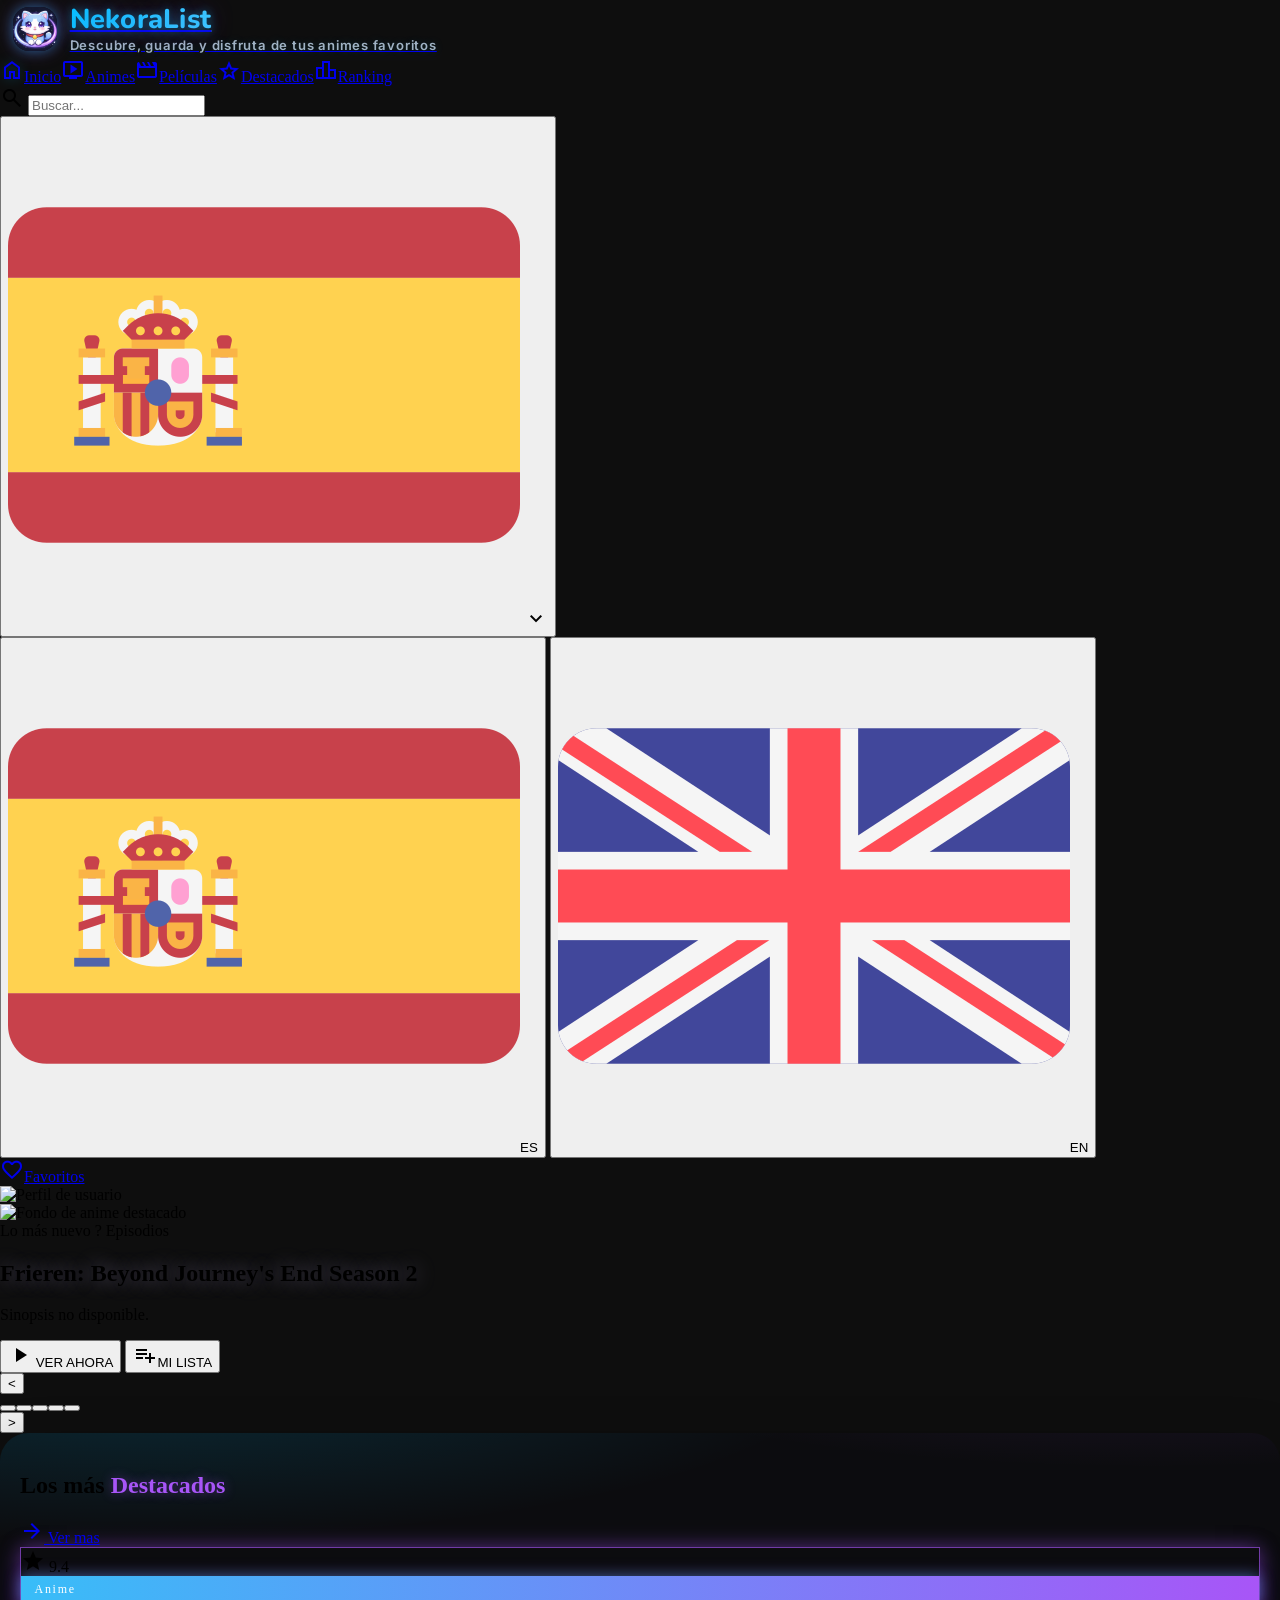
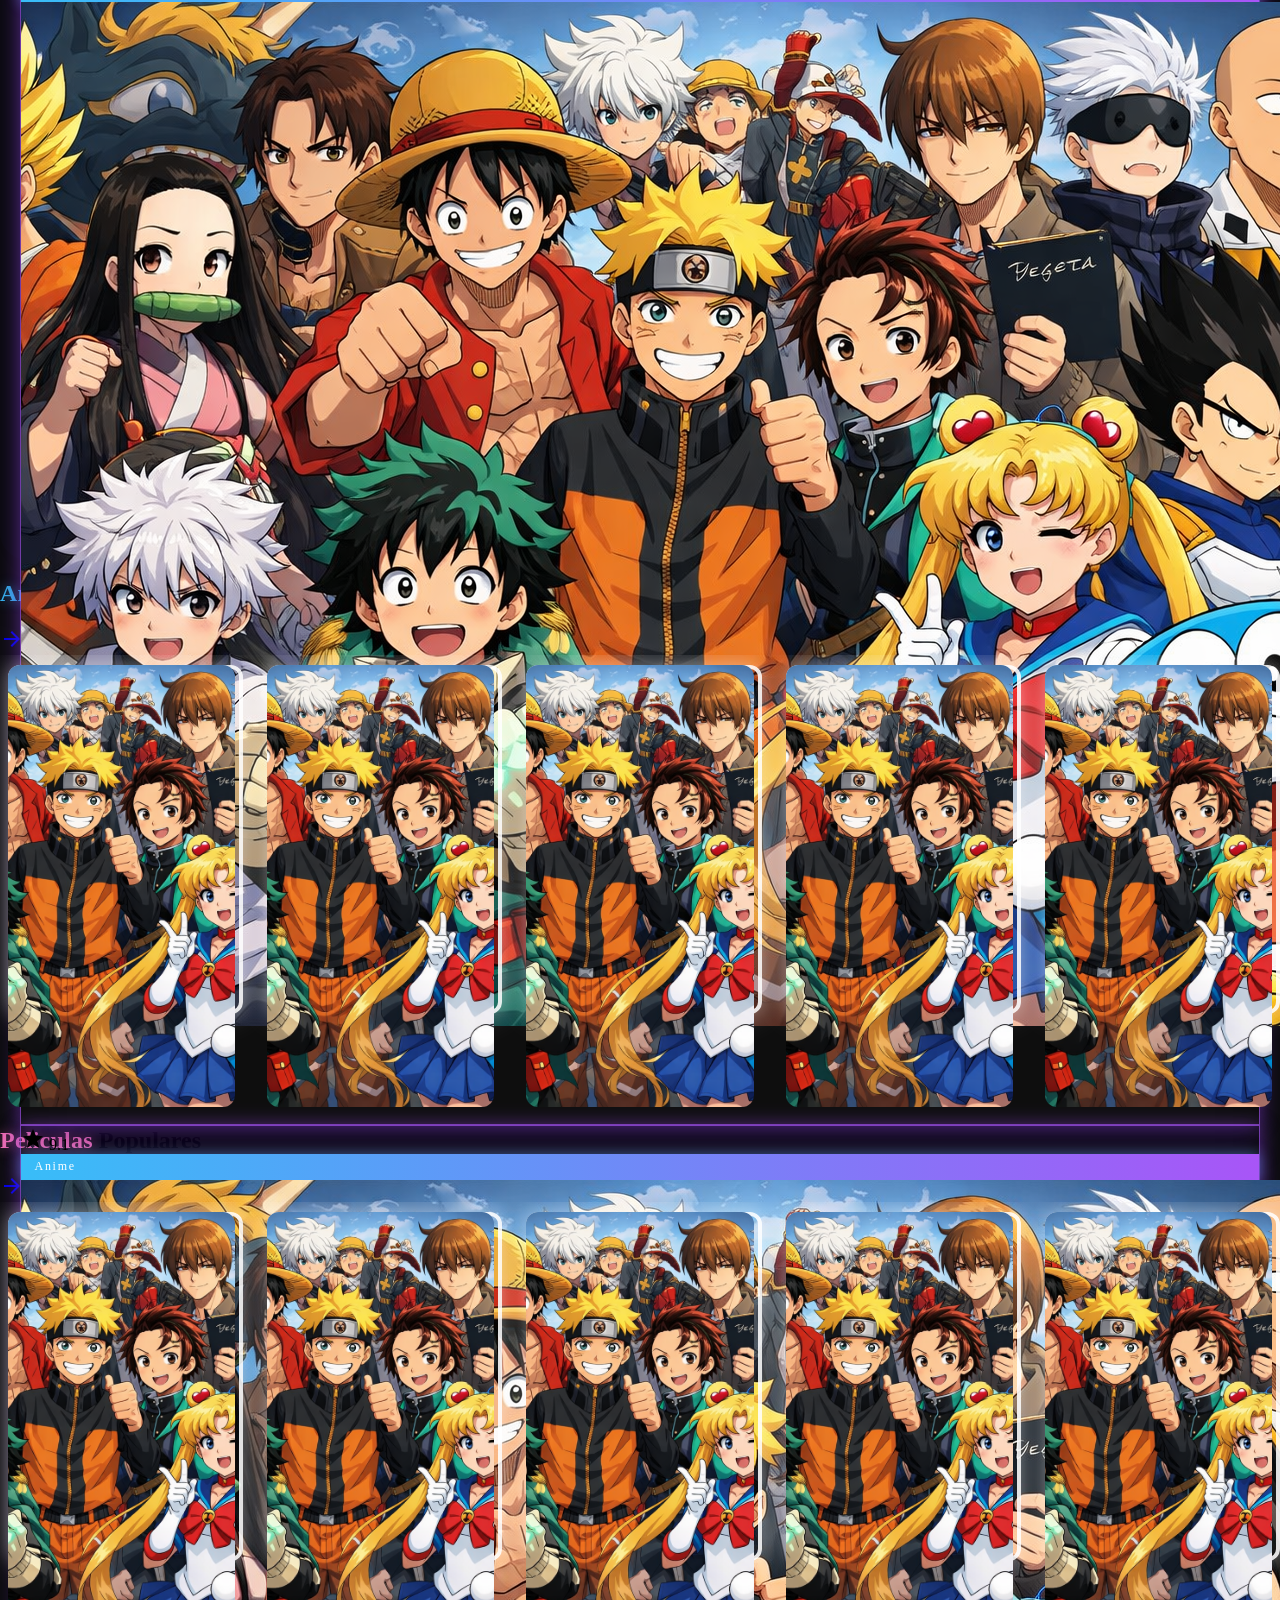
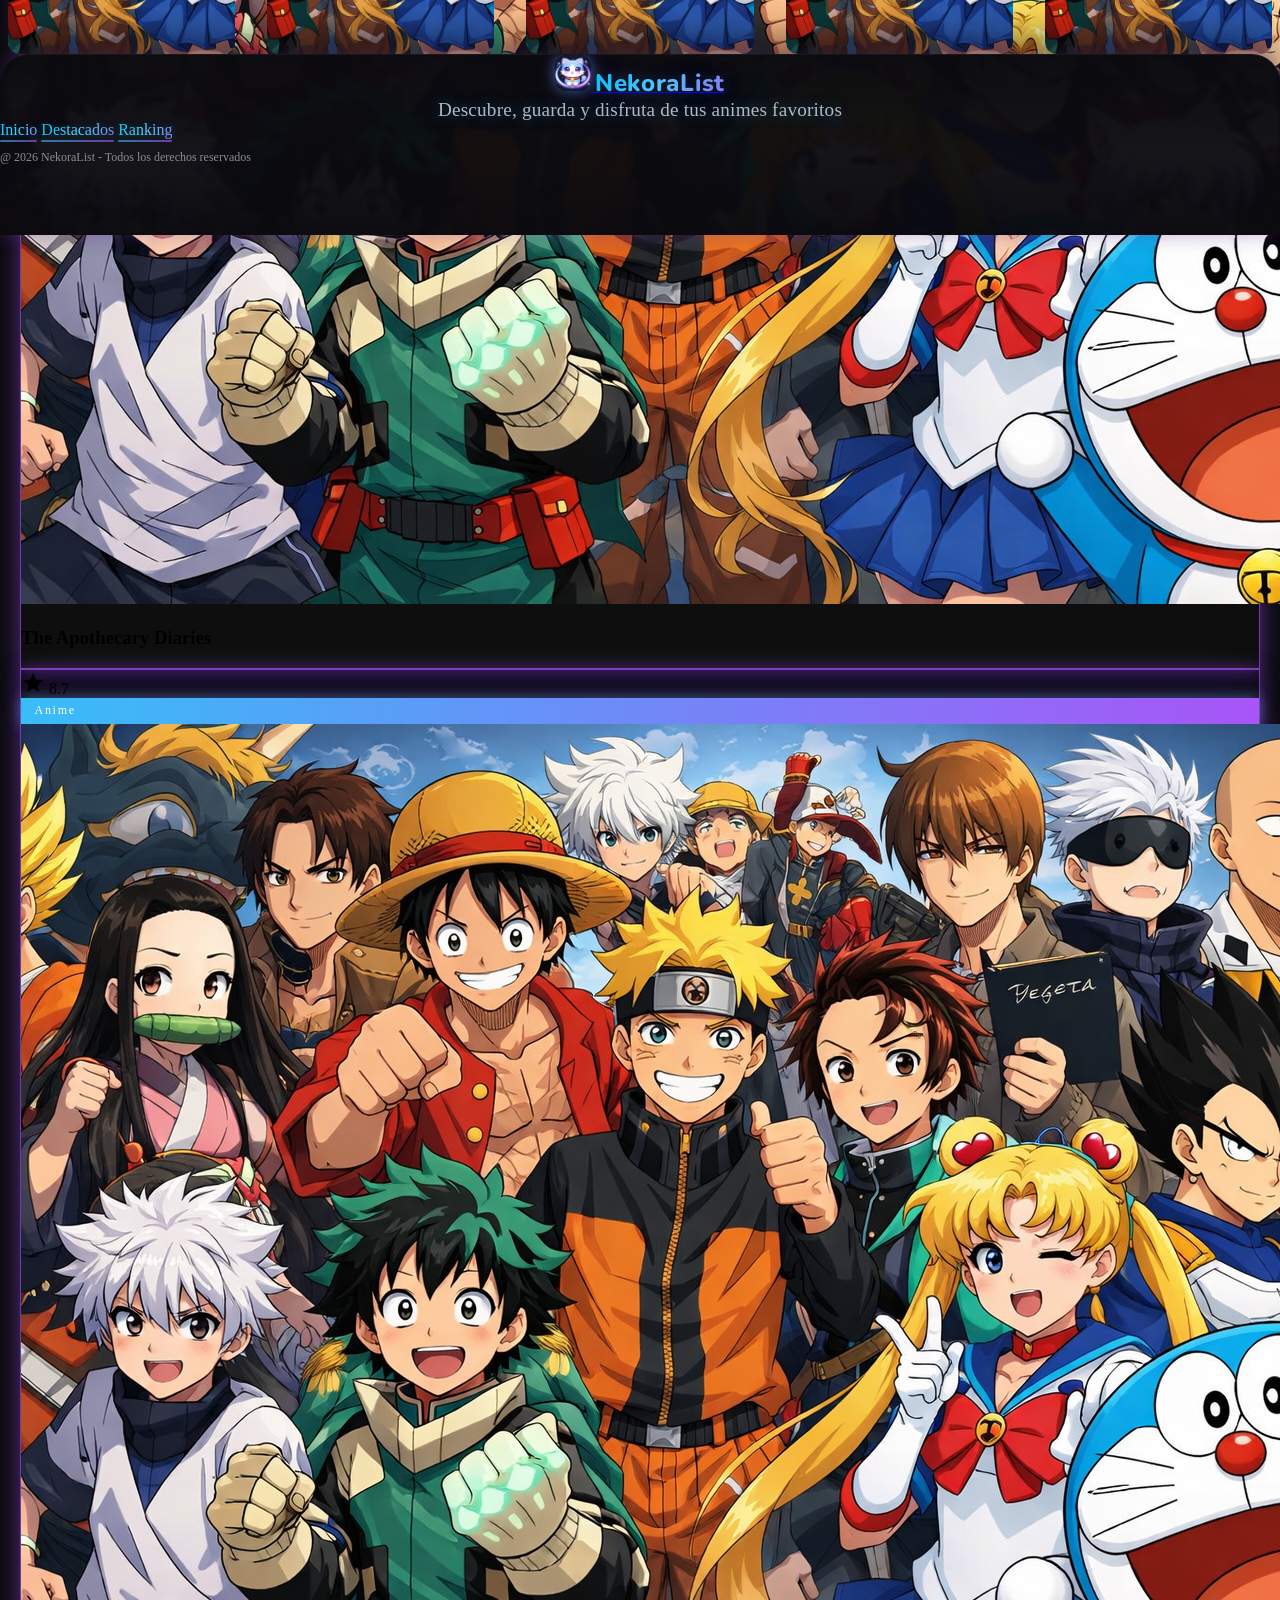
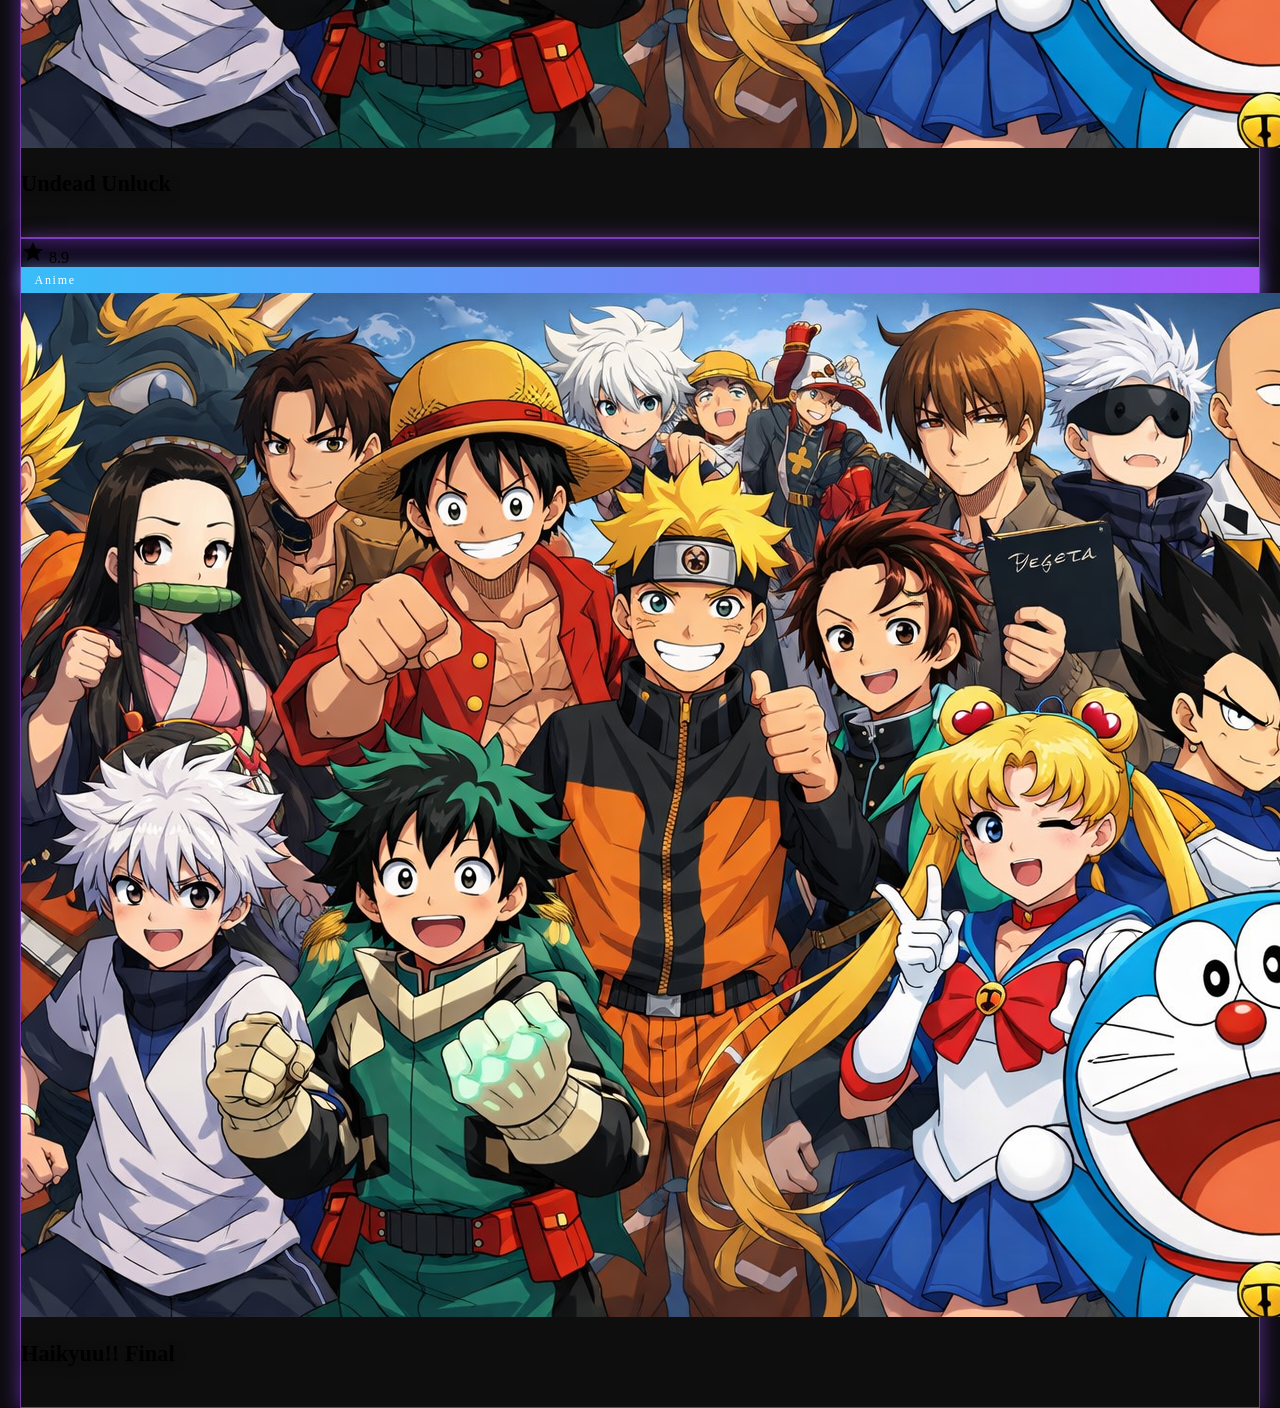
==== commit 99552d76: "Diseño de footer" ====
--- a/CatálogoAnime/index.html
+++ b/CatálogoAnime/index.html
@@ -442,7 +442,7 @@
                 </div>
               </div>
               <h3 class="font-bold text-on-surface group-hover:text-primary transition-colors truncate">Jujutsu Kaisen</h3>
-              <p class="text-xs text-on-surface-variant">Estudio MAPPA: OtoÃ±o 2023</p>
+              <p class="text-xs text-on-surface-variant">Estudio MAPPA: Otoño 2023</p>
             </div>
             <div class="carousel-card group cursor-pointer" onclick="window.location.href='detail.html'">
               <div class="relative aspect-[2/3] rounded-lg overflow-hidden bg-surface-container-high mb-4 transition-all duration-500 ease-[cubic-bezier(0.2,0,0,1)] group-hover:scale-[1.04] shadow-xl">
